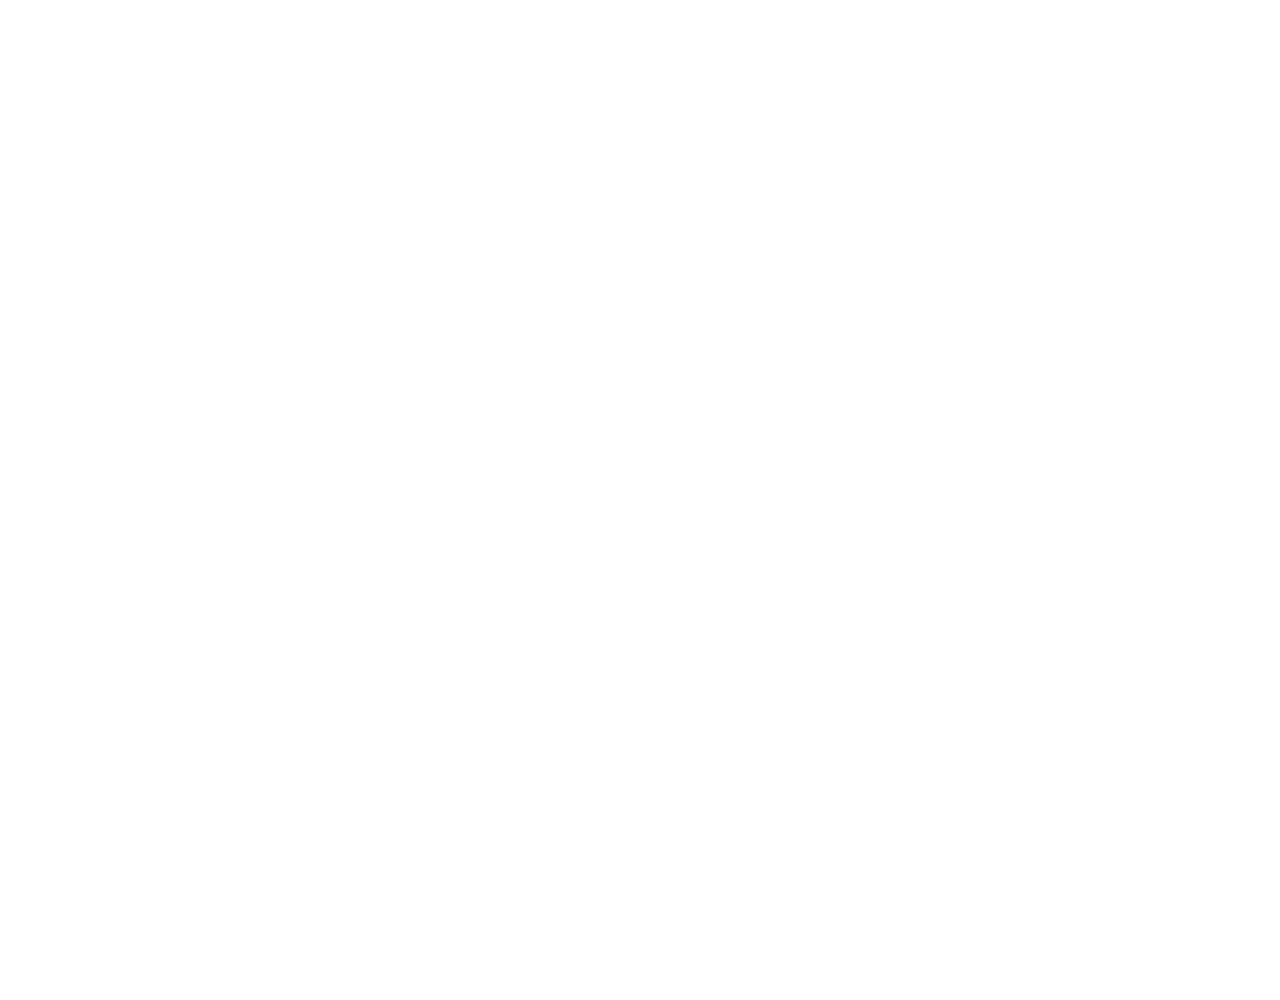
==== index.html @ a9a137c8 "Auto-generated commit" ====
<!doctype html>
<html lang="en" data-beasties-container>
<head>
  <meta charset="utf-8">
  <title>SchoolStore</title>
  <base href="/schoolshop/">
  <meta name="viewport" content="width=device-width, initial-scale=1">
  <link rel="icon" type="image/x-icon" href="/src/assets/img/Logo.jpeg">
<style>html,body{height:100%;margin:100px 0 0}:root{--fa-family-brands:"Font Awesome 7 Brands";--fa-font-brands:normal 400 1em/1 var(--fa-family-brands)}:root{--fa-family-classic:"Font Awesome 7 Free";--fa-font-regular:normal 400 1em/1 var(--fa-family-classic);--fa-style-family-classic:var(--fa-family-classic)}:root{--fa-family-classic:"Font Awesome 7 Free";--fa-font-solid:normal 900 1em/1 var(--fa-family-classic);--fa-style-family-classic:var(--fa-family-classic)}:root{--bs-blue:#0d6efd;--bs-indigo:#6610f2;--bs-purple:#6f42c1;--bs-pink:#d63384;--bs-red:#dc3545;--bs-orange:#fd7e14;--bs-yellow:#ffc107;--bs-green:#198754;--bs-teal:#20c997;--bs-cyan:#0dcaf0;--bs-black:#000;--bs-white:#fff;--bs-gray:#6c757d;--bs-gray-dark:#343a40;--bs-gray-100:#f8f9fa;--bs-gray-200:#e9ecef;--bs-gray-300:#dee2e6;--bs-gray-400:#ced4da;--bs-gray-500:#adb5bd;--bs-gray-600:#6c757d;--bs-gray-700:#495057;--bs-gray-800:#343a40;--bs-gray-900:#212529;--bs-primary:#0d6efd;--bs-secondary:#6c757d;--bs-success:#198754;--bs-info:#0dcaf0;--bs-warning:#ffc107;--bs-danger:#dc3545;--bs-light:#f8f9fa;--bs-dark:#212529;--bs-primary-rgb:13,110,253;--bs-secondary-rgb:108,117,125;--bs-success-rgb:25,135,84;--bs-info-rgb:13,202,240;--bs-warning-rgb:255,193,7;--bs-danger-rgb:220,53,69;--bs-light-rgb:248,249,250;--bs-dark-rgb:33,37,41;--bs-primary-text-emphasis:#052c65;--bs-secondary-text-emphasis:#2b2f32;--bs-success-text-emphasis:#0a3622;--bs-info-text-emphasis:#055160;--bs-warning-text-emphasis:#664d03;--bs-danger-text-emphasis:#58151c;--bs-light-text-emphasis:#495057;--bs-dark-text-emphasis:#495057;--bs-primary-bg-subtle:#cfe2ff;--bs-secondary-bg-subtle:#e2e3e5;--bs-success-bg-subtle:#d1e7dd;--bs-info-bg-subtle:#cff4fc;--bs-warning-bg-subtle:#fff3cd;--bs-danger-bg-subtle:#f8d7da;--bs-light-bg-subtle:#fcfcfd;--bs-dark-bg-subtle:#ced4da;--bs-primary-border-subtle:#9ec5fe;--bs-secondary-border-subtle:#c4c8cb;--bs-success-border-subtle:#a3cfbb;--bs-info-border-subtle:#9eeaf9;--bs-warning-border-subtle:#ffe69c;--bs-danger-border-subtle:#f1aeb5;--bs-light-border-subtle:#e9ecef;--bs-dark-border-subtle:#adb5bd;--bs-white-rgb:255,255,255;--bs-black-rgb:0,0,0;--bs-font-sans-serif:system-ui,-apple-system,"Segoe UI",Roboto,"Helvetica Neue","Noto Sans","Liberation Sans",Arial,sans-serif,"Apple Color Emoji","Segoe UI Emoji","Segoe UI Symbol","Noto Color Emoji";--bs-font-monospace:SFMono-Regular,Menlo,Monaco,Consolas,"Liberation Mono","Courier New",monospace;--bs-gradient:linear-gradient(180deg, rgba(255, 255, 255, .15), rgba(255, 255, 255, 0));--bs-body-font-family:var(--bs-font-sans-serif);--bs-body-font-size:1rem;--bs-body-font-weight:400;--bs-body-line-height:1.5;--bs-body-color:#212529;--bs-body-color-rgb:33,37,41;--bs-body-bg:#fff;--bs-body-bg-rgb:255,255,255;--bs-emphasis-color:#000;--bs-emphasis-color-rgb:0,0,0;--bs-secondary-color:rgba(33, 37, 41, .75);--bs-secondary-color-rgb:33,37,41;--bs-secondary-bg:#e9ecef;--bs-secondary-bg-rgb:233,236,239;--bs-tertiary-color:rgba(33, 37, 41, .5);--bs-tertiary-color-rgb:33,37,41;--bs-tertiary-bg:#f8f9fa;--bs-tertiary-bg-rgb:248,249,250;--bs-heading-color:inherit;--bs-link-color:#0d6efd;--bs-link-color-rgb:13,110,253;--bs-link-decoration:underline;--bs-link-hover-color:#0a58ca;--bs-link-hover-color-rgb:10,88,202;--bs-code-color:#d63384;--bs-highlight-color:#212529;--bs-highlight-bg:#fff3cd;--bs-border-width:1px;--bs-border-style:solid;--bs-border-color:#dee2e6;--bs-border-color-translucent:rgba(0, 0, 0, .175);--bs-border-radius:.375rem;--bs-border-radius-sm:.25rem;--bs-border-radius-lg:.5rem;--bs-border-radius-xl:1rem;--bs-border-radius-xxl:2rem;--bs-border-radius-2xl:var(--bs-border-radius-xxl);--bs-border-radius-pill:50rem;--bs-box-shadow:0 .5rem 1rem rgba(0, 0, 0, .15);--bs-box-shadow-sm:0 .125rem .25rem rgba(0, 0, 0, .075);--bs-box-shadow-lg:0 1rem 3rem rgba(0, 0, 0, .175);--bs-box-shadow-inset:inset 0 1px 2px rgba(0, 0, 0, .075);--bs-focus-ring-width:.25rem;--bs-focus-ring-opacity:.25;--bs-focus-ring-color:rgba(13, 110, 253, .25);--bs-form-valid-color:#198754;--bs-form-valid-border-color:#198754;--bs-form-invalid-color:#dc3545;--bs-form-invalid-border-color:#dc3545}*,:after,:before{box-sizing:border-box}@media (prefers-reduced-motion:no-preference){:root{scroll-behavior:smooth}}body{margin:0;font-family:var(--bs-body-font-family);font-size:var(--bs-body-font-size);font-weight:var(--bs-body-font-weight);line-height:var(--bs-body-line-height);color:var(--bs-body-color);text-align:var(--bs-body-text-align);background-color:var(--bs-body-bg);-webkit-text-size-adjust:100%;-webkit-tap-highlight-color:transparent}:root{--bs-breakpoint-xs:0;--bs-breakpoint-sm:576px;--bs-breakpoint-md:768px;--bs-breakpoint-lg:992px;--bs-breakpoint-xl:1200px;--bs-breakpoint-xxl:1400px}:root{--bs-btn-close-filter: }:root{--bs-carousel-indicator-active-bg:#fff;--bs-carousel-caption-color:#fff;--bs-carousel-control-icon-filter: }</style><link rel="stylesheet" href="styles-7XN7HI5Y.css" media="print" onload="this.media='all'"><noscript><link rel="stylesheet" href="styles-7XN7HI5Y.css"></noscript></head>
<body>
  <app-root></app-root>
<script src="polyfills-B6TNHZQ6.js" type="module"></script><script src="scripts-WL2QHKC5.js" defer></script><script src="main-ZJGRW3SM.js" type="module"></script></body>
</html>
---- styles-7XN7HI5Y.css ----
@charset "UTF-8";html,body{height:100%;margin:100px 0 0}.footer{background:#3f3333;color:#fff;padding:20px 0;margin-top:auto}.footer table{width:80%;margin:auto;border-collapse:collapse}.footer th{font-size:1.2rem;padding-bottom:10px}.footer td{padding:5px 15px;vertical-align:top}.footer i{margin-right:8px;font-size:1.1rem}.smIcon i{font-size:1.5rem;margin:0 8px;cursor:pointer;transition:transform .3s,color .3s}.smIcon i:hover{color:red}.page-container{display:flex;flex-direction:column;min-height:100vh}.content-wrap{flex:1}.fa-solid,.fa-regular,.fa-brands,.fa-classic,.fas,.far,.fab,.fa{--_fa-family: var(--fa-family, var(--fa-style-family, "Font Awesome 7 Free"));-webkit-font-smoothing:antialiased;-moz-osx-font-smoothing:grayscale;display:var(--fa-display, inline-block);font-family:var(--_fa-family);font-feature-settings:normal;font-style:normal;font-synthesis:none;font-variant:normal;font-weight:var(--fa-style, 900);line-height:1;text-align:center;text-rendering:auto;width:var(--fa-width, 1.25em)}:is(.fas,.far,.fab,.fa-solid,.fa-regular,.fa-brands,.fa-classic,.fa):before{content:var(--fa);content:var(--fa)/""}.fa-1x{font-size:1em}.fa-2x{font-size:2em}.fa-3x{font-size:3em}.fa-4x{font-size:4em}.fa-5x{font-size:5em}.fa-6x{font-size:6em}.fa-7x{font-size:7em}.fa-8x{font-size:8em}.fa-9x{font-size:9em}.fa-10x{font-size:10em}.fa-2xs{font-size:.625em;line-height:.1em;vertical-align:calc((6 / 10 - .375) * 1em)}.fa-xs{font-size:.75em;line-height:calc(1 / 12 * 1em);vertical-align:.125em}.fa-sm{font-size:.875em;line-height:calc(1 / 14 * 1em);vertical-align:calc((6 / 14 - .375) * 1em)}.fa-lg{font-size:1.25em;line-height:.05em;vertical-align:calc((6 / 20 - .375) * 1em)}.fa-xl{font-size:1.5em;line-height:calc(1 / 24 * 1em);vertical-align:-.125em}.fa-2xl{font-size:2em;line-height:.03125em;vertical-align:-.1875em}.fa-width-auto{--fa-width: auto}.fa-fw,.fa-width-fixed{--fa-width: 1.25em}.fa-ul{list-style-type:none;margin-inline-start:var(--fa-li-margin, 2.5em);padding-inline-start:0}.fa-ul>li{position:relative}.fa-li{inset-inline-start:calc(-1 * var(--fa-li-width, 2em));position:absolute;text-align:center;width:var(--fa-li-width, 2em);line-height:inherit}.fa-border{border-color:var(--fa-border-color, #eee);border-radius:var(--fa-border-radius, .1em);border-style:var(--fa-border-style, solid);border-width:var(--fa-border-width, .0625em);box-sizing:var(--fa-border-box-sizing, content-box);padding:var(--fa-border-padding, .1875em .25em)}.fa-pull-left,.fa-pull-start{float:inline-start;margin-inline-end:var(--fa-pull-margin, .3em)}.fa-pull-right,.fa-pull-end{float:inline-end;margin-inline-start:var(--fa-pull-margin, .3em)}.fa-beat{animation-name:fa-beat;animation-delay:var(--fa-animation-delay, 0s);animation-direction:var(--fa-animation-direction, normal);animation-duration:var(--fa-animation-duration, 1s);animation-iteration-count:var(--fa-animation-iteration-count, infinite);animation-timing-function:var(--fa-animation-timing, ease-in-out)}.fa-bounce{animation-name:fa-bounce;animation-delay:var(--fa-animation-delay, 0s);animation-direction:var(--fa-animation-direction, normal);animation-duration:var(--fa-animation-duration, 1s);animation-iteration-count:var(--fa-animation-iteration-count, infinite);animation-timing-function:var(--fa-animation-timing, cubic-bezier(.28, .84, .42, 1))}.fa-fade{animation-name:fa-fade;animation-delay:var(--fa-animation-delay, 0s);animation-direction:var(--fa-animation-direction, normal);animation-duration:var(--fa-animation-duration, 1s);animation-iteration-count:var(--fa-animation-iteration-count, infinite);animation-timing-function:var(--fa-animation-timing, cubic-bezier(.4, 0, .6, 1))}.fa-beat-fade{animation-name:fa-beat-fade;animation-delay:var(--fa-animation-delay, 0s);animation-direction:var(--fa-animation-direction, normal);animation-duration:var(--fa-animation-duration, 1s);animation-iteration-count:var(--fa-animation-iteration-count, infinite);animation-timing-function:var(--fa-animation-timing, cubic-bezier(.4, 0, .6, 1))}.fa-flip{animation-name:fa-flip;animation-delay:var(--fa-animation-delay, 0s);animation-direction:var(--fa-animation-direction, normal);animation-duration:var(--fa-animation-duration, 1s);animation-iteration-count:var(--fa-animation-iteration-count, infinite);animation-timing-function:var(--fa-animation-timing, ease-in-out)}.fa-shake{animation-name:fa-shake;animation-delay:var(--fa-animation-delay, 0s);animation-direction:var(--fa-animation-direction, normal);animation-duration:var(--fa-animation-duration, 1s);animation-iteration-count:var(--fa-animation-iteration-count, infinite);animation-timing-function:var(--fa-animation-timing, linear)}.fa-spin{animation-name:fa-spin;animation-delay:var(--fa-animation-delay, 0s);animation-direction:var(--fa-animation-direction, normal);animation-duration:var(--fa-animation-duration, 2s);animation-iteration-count:var(--fa-animation-iteration-count, infinite);animation-timing-function:var(--fa-animation-timing, linear)}.fa-spin-reverse{--fa-animation-direction: reverse}.fa-pulse,.fa-spin-pulse{animation-name:fa-spin;animation-direction:var(--fa-animation-direction, normal);animation-duration:var(--fa-animation-duration, 1s);animation-iteration-count:var(--fa-animation-iteration-count, infinite);animation-timing-function:var(--fa-animation-timing, steps(8))}@media (prefers-reduced-motion: reduce){.fa-beat,.fa-bounce,.fa-fade,.fa-beat-fade,.fa-flip,.fa-pulse,.fa-shake,.fa-spin,.fa-spin-pulse{animation:none!important;transition:none!important}}@keyframes fa-beat{0%,90%{transform:scale(1)}45%{transform:scale(var(--fa-beat-scale, 1.25))}}@keyframes fa-bounce{0%{transform:scale(1) translateY(0)}10%{transform:scale(var(--fa-bounce-start-scale-x, 1.1),var(--fa-bounce-start-scale-y, .9)) translateY(0)}30%{transform:scale(var(--fa-bounce-jump-scale-x, .9),var(--fa-bounce-jump-scale-y, 1.1)) translateY(var(--fa-bounce-height, -.5em))}50%{transform:scale(var(--fa-bounce-land-scale-x, 1.05),var(--fa-bounce-land-scale-y, .95)) translateY(0)}57%{transform:scale(1) translateY(var(--fa-bounce-rebound, -.125em))}64%{transform:scale(1) translateY(0)}to{transform:scale(1) translateY(0)}}@keyframes fa-fade{50%{opacity:var(--fa-fade-opacity, .4)}}@keyframes fa-beat-fade{0%,to{opacity:var(--fa-beat-fade-opacity, .4);transform:scale(1)}50%{opacity:1;transform:scale(var(--fa-beat-fade-scale, 1.125))}}@keyframes fa-flip{50%{transform:rotate3d(var(--fa-flip-x, 0),var(--fa-flip-y, 1),var(--fa-flip-z, 0),var(--fa-flip-angle, -180deg))}}@keyframes fa-shake{0%{transform:rotate(-15deg)}4%{transform:rotate(15deg)}8%,24%{transform:rotate(-18deg)}12%,28%{transform:rotate(18deg)}16%{transform:rotate(-22deg)}20%{transform:rotate(22deg)}32%{transform:rotate(-12deg)}36%{transform:rotate(12deg)}40%,to{transform:rotate(0)}}@keyframes fa-spin{0%{transform:rotate(0)}to{transform:rotate(360deg)}}.fa-rotate-90{transform:rotate(90deg)}.fa-rotate-180{transform:rotate(180deg)}.fa-rotate-270{transform:rotate(270deg)}.fa-flip-horizontal{transform:scaleX(-1)}.fa-flip-vertical{transform:scaleY(-1)}.fa-flip-both,.fa-flip-horizontal.fa-flip-vertical{transform:scale(-1)}.fa-rotate-by{transform:rotate(var(--fa-rotate-angle, 0))}.fa-stack{display:inline-block;height:2em;line-height:2em;position:relative;vertical-align:middle;width:2.5em}.fa-stack-1x,.fa-stack-2x{left:0;position:absolute;text-align:center;width:100%;z-index:var(--fa-stack-z-index, auto)}.fa-stack-1x{line-height:inherit}.fa-stack-2x{font-size:2em}.fa-inverse{color:var(--fa-inverse, #fff)}.fa-0{--fa: "0"}.fa-1{--fa: "1"}.fa-2{--fa: "2"}.fa-3{--fa: "3"}.fa-4{--fa: "4"}.fa-5{--fa: "5"}.fa-6{--fa: "6"}.fa-7{--fa: "7"}.fa-8{--fa: "8"}.fa-9{--fa: "9"}.fa-exclamation{--fa: "!"}.fa-hashtag{--fa: "#"}.fa-dollar-sign,.fa-dollar,.fa-usd{--fa: "$"}.fa-percent,.fa-percentage{--fa: "%"}.fa-asterisk{--fa: "*"}.fa-plus,.fa-add{--fa: "+"}.fa-less-than{--fa: "<"}.fa-equals{--fa: "="}.fa-greater-than{--fa: ">"}.fa-question{--fa: "?"}.fa-at{--fa: "@"}.fa-a{--fa: "A"}.fa-b{--fa: "B"}.fa-c{--fa: "C"}.fa-d{--fa: "D"}.fa-e{--fa: "E"}.fa-f{--fa: "F"}.fa-g{--fa: "G"}.fa-h{--fa: "H"}.fa-i{--fa: "I"}.fa-j{--fa: "J"}.fa-k{--fa: "K"}.fa-l{--fa: "L"}.fa-m{--fa: "M"}.fa-n{--fa: "N"}.fa-o{--fa: "O"}.fa-p{--fa: "P"}.fa-q{--fa: "Q"}.fa-r{--fa: "R"}.fa-s{--fa: "S"}.fa-t{--fa: "T"}.fa-u{--fa: "U"}.fa-v{--fa: "V"}.fa-w{--fa: "W"}.fa-x{--fa: "X"}.fa-y{--fa: "Y"}.fa-z{--fa: "Z"}.fa-faucet{--fa: "\e005"}.fa-faucet-drip{--fa: "\e006"}.fa-house-chimney-window{--fa: "\e00d"}.fa-house-signal{--fa: "\e012"}.fa-temperature-arrow-down,.fa-temperature-down{--fa: "\e03f"}.fa-temperature-arrow-up,.fa-temperature-up{--fa: "\e040"}.fa-trailer{--fa: "\e041"}.fa-bacteria{--fa: "\e059"}.fa-bacterium{--fa: "\e05a"}.fa-box-tissue{--fa: "\e05b"}.fa-hand-holding-medical{--fa: "\e05c"}.fa-hand-sparkles{--fa: "\e05d"}.fa-hands-bubbles,.fa-hands-wash{--fa: "\e05e"}.fa-handshake-slash,.fa-handshake-alt-slash,.fa-handshake-simple-slash{--fa: "\e060"}.fa-head-side-cough{--fa: "\e061"}.fa-head-side-cough-slash{--fa: "\e062"}.fa-head-side-mask{--fa: "\e063"}.fa-head-side-virus{--fa: "\e064"}.fa-house-chimney-user{--fa: "\e065"}.fa-house-laptop,.fa-laptop-house{--fa: "\e066"}.fa-lungs-virus{--fa: "\e067"}.fa-people-arrows,.fa-people-arrows-left-right{--fa: "\e068"}.fa-plane-slash{--fa: "\e069"}.fa-pump-medical{--fa: "\e06a"}.fa-pump-soap{--fa: "\e06b"}.fa-shield-virus{--fa: "\e06c"}.fa-sink{--fa: "\e06d"}.fa-soap{--fa: "\e06e"}.fa-stopwatch-20{--fa: "\e06f"}.fa-shop-slash,.fa-store-alt-slash{--fa: "\e070"}.fa-store-slash{--fa: "\e071"}.fa-toilet-paper-slash{--fa: "\e072"}.fa-users-slash{--fa: "\e073"}.fa-virus{--fa: "\e074"}.fa-virus-slash{--fa: "\e075"}.fa-viruses{--fa: "\e076"}.fa-vest{--fa: "\e085"}.fa-vest-patches{--fa: "\e086"}.fa-arrow-trend-down{--fa: "\e097"}.fa-arrow-trend-up{--fa: "\e098"}.fa-arrow-up-from-bracket{--fa: "\e09a"}.fa-austral-sign{--fa: "\e0a9"}.fa-baht-sign{--fa: "\e0ac"}.fa-bitcoin-sign{--fa: "\e0b4"}.fa-bolt-lightning{--fa: "\e0b7"}.fa-book-bookmark{--fa: "\e0bb"}.fa-camera-rotate{--fa: "\e0d8"}.fa-cedi-sign{--fa: "\e0df"}.fa-chart-column{--fa: "\e0e3"}.fa-chart-gantt{--fa: "\e0e4"}.fa-clapperboard{--fa: "\e131"}.fa-clover{--fa: "\e139"}.fa-code-compare{--fa: "\e13a"}.fa-code-fork{--fa: "\e13b"}.fa-code-pull-request{--fa: "\e13c"}.fa-colon-sign{--fa: "\e140"}.fa-cruzeiro-sign{--fa: "\e152"}.fa-display{--fa: "\e163"}.fa-dong-sign{--fa: "\e169"}.fa-elevator{--fa: "\e16d"}.fa-filter-circle-xmark{--fa: "\e17b"}.fa-florin-sign{--fa: "\e184"}.fa-folder-closed{--fa: "\e185"}.fa-franc-sign{--fa: "\e18f"}.fa-guarani-sign{--fa: "\e19a"}.fa-gun{--fa: "\e19b"}.fa-hands-clapping{--fa: "\e1a8"}.fa-house-user,.fa-home-user{--fa: "\e1b0"}.fa-indian-rupee-sign,.fa-indian-rupee,.fa-inr{--fa: "\e1bc"}.fa-kip-sign{--fa: "\e1c4"}.fa-lari-sign{--fa: "\e1c8"}.fa-litecoin-sign{--fa: "\e1d3"}.fa-manat-sign{--fa: "\e1d5"}.fa-mask-face{--fa: "\e1d7"}.fa-mill-sign{--fa: "\e1ed"}.fa-money-bills{--fa: "\e1f3"}.fa-naira-sign{--fa: "\e1f6"}.fa-notdef{--fa: "\e1fe"}.fa-panorama{--fa: "\e209"}.fa-peseta-sign{--fa: "\e221"}.fa-peso-sign{--fa: "\e222"}.fa-plane-up{--fa: "\e22d"}.fa-rupiah-sign{--fa: "\e23d"}.fa-stairs{--fa: "\e289"}.fa-timeline{--fa: "\e29c"}.fa-truck-front{--fa: "\e2b7"}.fa-turkish-lira-sign,.fa-try,.fa-turkish-lira{--fa: "\e2bb"}.fa-vault{--fa: "\e2c5"}.fa-wand-magic-sparkles,.fa-magic-wand-sparkles{--fa: "\e2ca"}.fa-wheat-awn,.fa-wheat-alt{--fa: "\e2cd"}.fa-wheelchair-move,.fa-wheelchair-alt{--fa: "\e2ce"}.fa-bangladeshi-taka-sign{--fa: "\e2e6"}.fa-bowl-rice{--fa: "\e2eb"}.fa-person-pregnant{--fa: "\e31e"}.fa-house-chimney,.fa-home-lg{--fa: "\e3af"}.fa-house-crack{--fa: "\e3b1"}.fa-house-medical{--fa: "\e3b2"}.fa-cent-sign{--fa: "\e3f5"}.fa-plus-minus{--fa: "\e43c"}.fa-sailboat{--fa: "\e445"}.fa-section{--fa: "\e447"}.fa-shrimp{--fa: "\e448"}.fa-brazilian-real-sign{--fa: "\e46c"}.fa-chart-simple{--fa: "\e473"}.fa-diagram-next{--fa: "\e476"}.fa-diagram-predecessor{--fa: "\e477"}.fa-diagram-successor{--fa: "\e47a"}.fa-earth-oceania,.fa-globe-oceania{--fa: "\e47b"}.fa-bug-slash{--fa: "\e490"}.fa-file-circle-plus{--fa: "\e494"}.fa-shop-lock{--fa: "\e4a5"}.fa-virus-covid{--fa: "\e4a8"}.fa-virus-covid-slash{--fa: "\e4a9"}.fa-anchor-circle-check{--fa: "\e4aa"}.fa-anchor-circle-exclamation{--fa: "\e4ab"}.fa-anchor-circle-xmark{--fa: "\e4ac"}.fa-anchor-lock{--fa: "\e4ad"}.fa-arrow-down-up-across-line{--fa: "\e4af"}.fa-arrow-down-up-lock{--fa: "\e4b0"}.fa-arrow-right-to-city{--fa: "\e4b3"}.fa-arrow-up-from-ground-water{--fa: "\e4b5"}.fa-arrow-up-from-water-pump{--fa: "\e4b6"}.fa-arrow-up-right-dots{--fa: "\e4b7"}.fa-arrows-down-to-line{--fa: "\e4b8"}.fa-arrows-down-to-people{--fa: "\e4b9"}.fa-arrows-left-right-to-line{--fa: "\e4ba"}.fa-arrows-spin{--fa: "\e4bb"}.fa-arrows-split-up-and-left{--fa: "\e4bc"}.fa-arrows-to-circle{--fa: "\e4bd"}.fa-arrows-to-dot{--fa: "\e4be"}.fa-arrows-to-eye{--fa: "\e4bf"}.fa-arrows-turn-right{--fa: "\e4c0"}.fa-arrows-turn-to-dots{--fa: "\e4c1"}.fa-arrows-up-to-line{--fa: "\e4c2"}.fa-bore-hole{--fa: "\e4c3"}.fa-bottle-droplet{--fa: "\e4c4"}.fa-bottle-water{--fa: "\e4c5"}.fa-bowl-food{--fa: "\e4c6"}.fa-boxes-packing{--fa: "\e4c7"}.fa-bridge{--fa: "\e4c8"}.fa-bridge-circle-check{--fa: "\e4c9"}.fa-bridge-circle-exclamation{--fa: "\e4ca"}.fa-bridge-circle-xmark{--fa: "\e4cb"}.fa-bridge-lock{--fa: "\e4cc"}.fa-bridge-water{--fa: "\e4ce"}.fa-bucket{--fa: "\e4cf"}.fa-bugs{--fa: "\e4d0"}.fa-building-circle-arrow-right{--fa: "\e4d1"}.fa-building-circle-check{--fa: "\e4d2"}.fa-building-circle-exclamation{--fa: "\e4d3"}.fa-building-circle-xmark{--fa: "\e4d4"}.fa-building-flag{--fa: "\e4d5"}.fa-building-lock{--fa: "\e4d6"}.fa-building-ngo{--fa: "\e4d7"}.fa-building-shield{--fa: "\e4d8"}.fa-building-un{--fa: "\e4d9"}.fa-building-user{--fa: "\e4da"}.fa-building-wheat{--fa: "\e4db"}.fa-burst{--fa: "\e4dc"}.fa-car-on{--fa: "\e4dd"}.fa-car-tunnel{--fa: "\e4de"}.fa-child-combatant,.fa-child-rifle{--fa: "\e4e0"}.fa-children{--fa: "\e4e1"}.fa-circle-nodes{--fa: "\e4e2"}.fa-clipboard-question{--fa: "\e4e3"}.fa-cloud-showers-water{--fa: "\e4e4"}.fa-computer{--fa: "\e4e5"}.fa-cubes-stacked{--fa: "\e4e6"}.fa-envelope-circle-check{--fa: "\e4e8"}.fa-explosion{--fa: "\e4e9"}.fa-ferry{--fa: "\e4ea"}.fa-file-circle-exclamation{--fa: "\e4eb"}.fa-file-circle-minus{--fa: "\e4ed"}.fa-file-circle-question{--fa: "\e4ef"}.fa-file-shield{--fa: "\e4f0"}.fa-fire-burner{--fa: "\e4f1"}.fa-fish-fins{--fa: "\e4f2"}.fa-flask-vial{--fa: "\e4f3"}.fa-glass-water{--fa: "\e4f4"}.fa-glass-water-droplet{--fa: "\e4f5"}.fa-group-arrows-rotate{--fa: "\e4f6"}.fa-hand-holding-hand{--fa: "\e4f7"}.fa-handcuffs{--fa: "\e4f8"}.fa-hands-bound{--fa: "\e4f9"}.fa-hands-holding-child{--fa: "\e4fa"}.fa-hands-holding-circle{--fa: "\e4fb"}.fa-heart-circle-bolt{--fa: "\e4fc"}.fa-heart-circle-check{--fa: "\e4fd"}.fa-heart-circle-exclamation{--fa: "\e4fe"}.fa-heart-circle-minus{--fa: "\e4ff"}.fa-heart-circle-plus{--fa: "\e500"}.fa-heart-circle-xmark{--fa: "\e501"}.fa-helicopter-symbol{--fa: "\e502"}.fa-helmet-un{--fa: "\e503"}.fa-hill-avalanche{--fa: "\e507"}.fa-hill-rockslide{--fa: "\e508"}.fa-house-circle-check{--fa: "\e509"}.fa-house-circle-exclamation{--fa: "\e50a"}.fa-house-circle-xmark{--fa: "\e50b"}.fa-house-fire{--fa: "\e50c"}.fa-house-flag{--fa: "\e50d"}.fa-house-flood-water{--fa: "\e50e"}.fa-house-flood-water-circle-arrow-right{--fa: "\e50f"}.fa-house-lock{--fa: "\e510"}.fa-house-medical-circle-check{--fa: "\e511"}.fa-house-medical-circle-exclamation{--fa: "\e512"}.fa-house-medical-circle-xmark{--fa: "\e513"}.fa-house-medical-flag{--fa: "\e514"}.fa-house-tsunami{--fa: "\e515"}.fa-jar{--fa: "\e516"}.fa-jar-wheat{--fa: "\e517"}.fa-jet-fighter-up{--fa: "\e518"}.fa-jug-detergent{--fa: "\e519"}.fa-kitchen-set{--fa: "\e51a"}.fa-land-mine-on{--fa: "\e51b"}.fa-landmark-flag{--fa: "\e51c"}.fa-laptop-file{--fa: "\e51d"}.fa-lines-leaning{--fa: "\e51e"}.fa-location-pin-lock{--fa: "\e51f"}.fa-locust{--fa: "\e520"}.fa-magnifying-glass-arrow-right{--fa: "\e521"}.fa-magnifying-glass-chart{--fa: "\e522"}.fa-mars-and-venus-burst{--fa: "\e523"}.fa-mask-ventilator{--fa: "\e524"}.fa-mattress-pillow{--fa: "\e525"}.fa-mobile-retro{--fa: "\e527"}.fa-money-bill-transfer{--fa: "\e528"}.fa-money-bill-trend-up{--fa: "\e529"}.fa-money-bill-wheat{--fa: "\e52a"}.fa-mosquito{--fa: "\e52b"}.fa-mosquito-net{--fa: "\e52c"}.fa-mound{--fa: "\e52d"}.fa-mountain-city{--fa: "\e52e"}.fa-mountain-sun{--fa: "\e52f"}.fa-oil-well{--fa: "\e532"}.fa-people-group{--fa: "\e533"}.fa-people-line{--fa: "\e534"}.fa-people-pulling{--fa: "\e535"}.fa-people-robbery{--fa: "\e536"}.fa-people-roof{--fa: "\e537"}.fa-person-arrow-down-to-line{--fa: "\e538"}.fa-person-arrow-up-from-line{--fa: "\e539"}.fa-person-breastfeeding{--fa: "\e53a"}.fa-person-burst{--fa: "\e53b"}.fa-person-cane{--fa: "\e53c"}.fa-person-chalkboard{--fa: "\e53d"}.fa-person-circle-check{--fa: "\e53e"}.fa-person-circle-exclamation{--fa: "\e53f"}.fa-person-circle-minus{--fa: "\e540"}.fa-person-circle-plus{--fa: "\e541"}.fa-person-circle-question{--fa: "\e542"}.fa-person-circle-xmark{--fa: "\e543"}.fa-person-dress-burst{--fa: "\e544"}.fa-person-drowning{--fa: "\e545"}.fa-person-falling{--fa: "\e546"}.fa-person-falling-burst{--fa: "\e547"}.fa-person-half-dress{--fa: "\e548"}.fa-person-harassing{--fa: "\e549"}.fa-person-military-pointing{--fa: "\e54a"}.fa-person-military-rifle{--fa: "\e54b"}.fa-person-military-to-person{--fa: "\e54c"}.fa-person-rays{--fa: "\e54d"}.fa-person-rifle{--fa: "\e54e"}.fa-person-shelter{--fa: "\e54f"}.fa-person-walking-arrow-loop-left{--fa: "\e551"}.fa-person-walking-arrow-right{--fa: "\e552"}.fa-person-walking-dashed-line-arrow-right{--fa: "\e553"}.fa-person-walking-luggage{--fa: "\e554"}.fa-plane-circle-check{--fa: "\e555"}.fa-plane-circle-exclamation{--fa: "\e556"}.fa-plane-circle-xmark{--fa: "\e557"}.fa-plane-lock{--fa: "\e558"}.fa-plate-wheat{--fa: "\e55a"}.fa-plug-circle-bolt{--fa: "\e55b"}.fa-plug-circle-check{--fa: "\e55c"}.fa-plug-circle-exclamation{--fa: "\e55d"}.fa-plug-circle-minus{--fa: "\e55e"}.fa-plug-circle-plus{--fa: "\e55f"}.fa-plug-circle-xmark{--fa: "\e560"}.fa-ranking-star{--fa: "\e561"}.fa-road-barrier{--fa: "\e562"}.fa-road-bridge{--fa: "\e563"}.fa-road-circle-check{--fa: "\e564"}.fa-road-circle-exclamation{--fa: "\e565"}.fa-road-circle-xmark{--fa: "\e566"}.fa-road-lock{--fa: "\e567"}.fa-road-spikes{--fa: "\e568"}.fa-rug{--fa: "\e569"}.fa-sack-xmark{--fa: "\e56a"}.fa-school-circle-check{--fa: "\e56b"}.fa-school-circle-exclamation{--fa: "\e56c"}.fa-school-circle-xmark{--fa: "\e56d"}.fa-school-flag{--fa: "\e56e"}.fa-school-lock{--fa: "\e56f"}.fa-sheet-plastic{--fa: "\e571"}.fa-shield-cat{--fa: "\e572"}.fa-shield-dog{--fa: "\e573"}.fa-shield-heart{--fa: "\e574"}.fa-square-nfi{--fa: "\e576"}.fa-square-person-confined{--fa: "\e577"}.fa-square-virus{--fa: "\e578"}.fa-staff-snake,.fa-rod-asclepius,.fa-rod-snake,.fa-staff-aesculapius{--fa: "\e579"}.fa-sun-plant-wilt{--fa: "\e57a"}.fa-tarp{--fa: "\e57b"}.fa-tarp-droplet{--fa: "\e57c"}.fa-tent{--fa: "\e57d"}.fa-tent-arrow-down-to-line{--fa: "\e57e"}.fa-tent-arrow-left-right{--fa: "\e57f"}.fa-tent-arrow-turn-left{--fa: "\e580"}.fa-tent-arrows-down{--fa: "\e581"}.fa-tents{--fa: "\e582"}.fa-toilet-portable{--fa: "\e583"}.fa-toilets-portable{--fa: "\e584"}.fa-tower-cell{--fa: "\e585"}.fa-tower-observation{--fa: "\e586"}.fa-tree-city{--fa: "\e587"}.fa-trowel{--fa: "\e589"}.fa-trowel-bricks{--fa: "\e58a"}.fa-truck-arrow-right{--fa: "\e58b"}.fa-truck-droplet{--fa: "\e58c"}.fa-truck-field{--fa: "\e58d"}.fa-truck-field-un{--fa: "\e58e"}.fa-truck-plane{--fa: "\e58f"}.fa-users-between-lines{--fa: "\e591"}.fa-users-line{--fa: "\e592"}.fa-users-rays{--fa: "\e593"}.fa-users-rectangle{--fa: "\e594"}.fa-users-viewfinder{--fa: "\e595"}.fa-vial-circle-check{--fa: "\e596"}.fa-vial-virus{--fa: "\e597"}.fa-wheat-awn-circle-exclamation{--fa: "\e598"}.fa-worm{--fa: "\e599"}.fa-xmarks-lines{--fa: "\e59a"}.fa-child-dress{--fa: "\e59c"}.fa-child-reaching{--fa: "\e59d"}.fa-file-circle-check{--fa: "\e5a0"}.fa-file-circle-xmark{--fa: "\e5a1"}.fa-person-through-window{--fa: "\e5a9"}.fa-plant-wilt{--fa: "\e5aa"}.fa-stapler{--fa: "\e5af"}.fa-train-tram{--fa: "\e5b4"}.fa-table-cells-column-lock{--fa: "\e678"}.fa-table-cells-row-lock{--fa: "\e67a"}.fa-thumbtack-slash,.fa-thumb-tack-slash{--fa: "\e68f"}.fa-table-cells-row-unlock{--fa: "\e691"}.fa-chart-diagram{--fa: "\e695"}.fa-comment-nodes{--fa: "\e696"}.fa-file-fragment{--fa: "\e697"}.fa-file-half-dashed{--fa: "\e698"}.fa-hexagon-nodes{--fa: "\e699"}.fa-hexagon-nodes-bolt{--fa: "\e69a"}.fa-square-binary{--fa: "\e69b"}.fa-pentagon{--fa: "\e790"}.fa-non-binary{--fa: "\e807"}.fa-spiral{--fa: "\e80a"}.fa-mobile-vibrate{--fa: "\e816"}.fa-single-quote-left{--fa: "\e81b"}.fa-single-quote-right{--fa: "\e81c"}.fa-bus-side{--fa: "\e81d"}.fa-septagon,.fa-heptagon{--fa: "\e820"}.fa-martini-glass-empty,.fa-glass-martini{--fa: "\f000"}.fa-music{--fa: "\f001"}.fa-magnifying-glass,.fa-search{--fa: "\f002"}.fa-heart{--fa: "\f004"}.fa-star{--fa: "\f005"}.fa-user,.fa-user-alt,.fa-user-large{--fa: "\f007"}.fa-film,.fa-film-alt,.fa-film-simple{--fa: "\f008"}.fa-table-cells-large,.fa-th-large{--fa: "\f009"}.fa-table-cells,.fa-th{--fa: "\f00a"}.fa-table-list,.fa-th-list{--fa: "\f00b"}.fa-check{--fa: "\f00c"}.fa-xmark,.fa-close,.fa-multiply,.fa-remove,.fa-times{--fa: "\f00d"}.fa-magnifying-glass-plus,.fa-search-plus{--fa: "\f00e"}.fa-magnifying-glass-minus,.fa-search-minus{--fa: "\f010"}.fa-power-off{--fa: "\f011"}.fa-signal,.fa-signal-5,.fa-signal-perfect{--fa: "\f012"}.fa-gear,.fa-cog{--fa: "\f013"}.fa-house,.fa-home,.fa-home-alt,.fa-home-lg-alt{--fa: "\f015"}.fa-clock,.fa-clock-four{--fa: "\f017"}.fa-road{--fa: "\f018"}.fa-download{--fa: "\f019"}.fa-inbox{--fa: "\f01c"}.fa-arrow-rotate-right,.fa-arrow-right-rotate,.fa-arrow-rotate-forward,.fa-redo{--fa: "\f01e"}.fa-arrows-rotate,.fa-refresh,.fa-sync{--fa: "\f021"}.fa-rectangle-list,.fa-list-alt{--fa: "\f022"}.fa-lock{--fa: "\f023"}.fa-flag{--fa: "\f024"}.fa-headphones,.fa-headphones-alt,.fa-headphones-simple{--fa: "\f025"}.fa-volume-off{--fa: "\f026"}.fa-volume-low,.fa-volume-down{--fa: "\f027"}.fa-volume-high,.fa-volume-up{--fa: "\f028"}.fa-qrcode{--fa: "\f029"}.fa-barcode{--fa: "\f02a"}.fa-tag{--fa: "\f02b"}.fa-tags{--fa: "\f02c"}.fa-book{--fa: "\f02d"}.fa-bookmark{--fa: "\f02e"}.fa-print{--fa: "\f02f"}.fa-camera,.fa-camera-alt{--fa: "\f030"}.fa-font{--fa: "\f031"}.fa-bold{--fa: "\f032"}.fa-italic{--fa: "\f033"}.fa-text-height{--fa: "\f034"}.fa-text-width{--fa: "\f035"}.fa-align-left{--fa: "\f036"}.fa-align-center{--fa: "\f037"}.fa-align-right{--fa: "\f038"}.fa-align-justify{--fa: "\f039"}.fa-list,.fa-list-squares{--fa: "\f03a"}.fa-outdent,.fa-dedent{--fa: "\f03b"}.fa-indent{--fa: "\f03c"}.fa-video,.fa-video-camera{--fa: "\f03d"}.fa-image{--fa: "\f03e"}.fa-location-pin,.fa-map-marker{--fa: "\f041"}.fa-circle-half-stroke,.fa-adjust{--fa: "\f042"}.fa-droplet,.fa-tint{--fa: "\f043"}.fa-pen-to-square,.fa-edit{--fa: "\f044"}.fa-arrows-up-down-left-right,.fa-arrows{--fa: "\f047"}.fa-backward-step,.fa-step-backward{--fa: "\f048"}.fa-backward-fast,.fa-fast-backward{--fa: "\f049"}.fa-backward{--fa: "\f04a"}.fa-play{--fa: "\f04b"}.fa-pause{--fa: "\f04c"}.fa-stop{--fa: "\f04d"}.fa-forward{--fa: "\f04e"}.fa-forward-fast,.fa-fast-forward{--fa: "\f050"}.fa-forward-step,.fa-step-forward{--fa: "\f051"}.fa-eject{--fa: "\f052"}.fa-chevron-left{--fa: "\f053"}.fa-chevron-right{--fa: "\f054"}.fa-circle-plus,.fa-plus-circle{--fa: "\f055"}.fa-circle-minus,.fa-minus-circle{--fa: "\f056"}.fa-circle-xmark,.fa-times-circle,.fa-xmark-circle{--fa: "\f057"}.fa-circle-check,.fa-check-circle{--fa: "\f058"}.fa-circle-question,.fa-question-circle{--fa: "\f059"}.fa-circle-info,.fa-info-circle{--fa: "\f05a"}.fa-crosshairs{--fa: "\f05b"}.fa-ban,.fa-cancel{--fa: "\f05e"}.fa-arrow-left{--fa: "\f060"}.fa-arrow-right{--fa: "\f061"}.fa-arrow-up{--fa: "\f062"}.fa-arrow-down{--fa: "\f063"}.fa-share,.fa-mail-forward{--fa: "\f064"}.fa-expand{--fa: "\f065"}.fa-compress{--fa: "\f066"}.fa-minus,.fa-subtract{--fa: "\f068"}.fa-circle-exclamation,.fa-exclamation-circle{--fa: "\f06a"}.fa-gift{--fa: "\f06b"}.fa-leaf{--fa: "\f06c"}.fa-fire{--fa: "\f06d"}.fa-eye{--fa: "\f06e"}.fa-eye-slash{--fa: "\f070"}.fa-triangle-exclamation,.fa-exclamation-triangle,.fa-warning{--fa: "\f071"}.fa-plane{--fa: "\f072"}.fa-calendar-days,.fa-calendar-alt{--fa: "\f073"}.fa-shuffle,.fa-random{--fa: "\f074"}.fa-comment{--fa: "\f075"}.fa-magnet{--fa: "\f076"}.fa-chevron-up{--fa: "\f077"}.fa-chevron-down{--fa: "\f078"}.fa-retweet{--fa: "\f079"}.fa-cart-shopping,.fa-shopping-cart{--fa: "\f07a"}.fa-folder,.fa-folder-blank{--fa: "\f07b"}.fa-folder-open{--fa: "\f07c"}.fa-arrows-up-down,.fa-arrows-v{--fa: "\f07d"}.fa-arrows-left-right,.fa-arrows-h{--fa: "\f07e"}.fa-chart-bar,.fa-bar-chart{--fa: "\f080"}.fa-camera-retro{--fa: "\f083"}.fa-key{--fa: "\f084"}.fa-gears,.fa-cogs{--fa: "\f085"}.fa-comments{--fa: "\f086"}.fa-star-half{--fa: "\f089"}.fa-arrow-right-from-bracket,.fa-sign-out{--fa: "\f08b"}.fa-thumbtack,.fa-thumb-tack{--fa: "\f08d"}.fa-arrow-up-right-from-square,.fa-external-link{--fa: "\f08e"}.fa-arrow-right-to-bracket,.fa-sign-in{--fa: "\f090"}.fa-trophy{--fa: "\f091"}.fa-upload{--fa: "\f093"}.fa-lemon{--fa: "\f094"}.fa-phone{--fa: "\f095"}.fa-square-phone,.fa-phone-square{--fa: "\f098"}.fa-unlock{--fa: "\f09c"}.fa-credit-card,.fa-credit-card-alt{--fa: "\f09d"}.fa-rss,.fa-feed{--fa: "\f09e"}.fa-hard-drive,.fa-hdd{--fa: "\f0a0"}.fa-bullhorn{--fa: "\f0a1"}.fa-certificate{--fa: "\f0a3"}.fa-hand-point-right{--fa: "\f0a4"}.fa-hand-point-left{--fa: "\f0a5"}.fa-hand-point-up{--fa: "\f0a6"}.fa-hand-point-down{--fa: "\f0a7"}.fa-circle-arrow-left,.fa-arrow-circle-left{--fa: "\f0a8"}.fa-circle-arrow-right,.fa-arrow-circle-right{--fa: "\f0a9"}.fa-circle-arrow-up,.fa-arrow-circle-up{--fa: "\f0aa"}.fa-circle-arrow-down,.fa-arrow-circle-down{--fa: "\f0ab"}.fa-globe{--fa: "\f0ac"}.fa-wrench{--fa: "\f0ad"}.fa-list-check,.fa-tasks{--fa: "\f0ae"}.fa-filter{--fa: "\f0b0"}.fa-briefcase{--fa: "\f0b1"}.fa-up-down-left-right,.fa-arrows-alt{--fa: "\f0b2"}.fa-users{--fa: "\f0c0"}.fa-link,.fa-chain{--fa: "\f0c1"}.fa-cloud{--fa: "\f0c2"}.fa-flask{--fa: "\f0c3"}.fa-scissors,.fa-cut{--fa: "\f0c4"}.fa-copy{--fa: "\f0c5"}.fa-paperclip{--fa: "\f0c6"}.fa-floppy-disk,.fa-save{--fa: "\f0c7"}.fa-square{--fa: "\f0c8"}.fa-bars,.fa-navicon{--fa: "\f0c9"}.fa-list-ul,.fa-list-dots{--fa: "\f0ca"}.fa-list-ol,.fa-list-1-2,.fa-list-numeric{--fa: "\f0cb"}.fa-strikethrough{--fa: "\f0cc"}.fa-underline{--fa: "\f0cd"}.fa-table{--fa: "\f0ce"}.fa-wand-magic,.fa-magic{--fa: "\f0d0"}.fa-truck{--fa: "\f0d1"}.fa-money-bill{--fa: "\f0d6"}.fa-caret-down{--fa: "\f0d7"}.fa-caret-up{--fa: "\f0d8"}.fa-caret-left{--fa: "\f0d9"}.fa-caret-right{--fa: "\f0da"}.fa-table-columns,.fa-columns{--fa: "\f0db"}.fa-sort,.fa-unsorted{--fa: "\f0dc"}.fa-sort-down,.fa-sort-desc{--fa: "\f0dd"}.fa-sort-up,.fa-sort-asc{--fa: "\f0de"}.fa-envelope{--fa: "\f0e0"}.fa-arrow-rotate-left,.fa-arrow-left-rotate,.fa-arrow-rotate-back,.fa-arrow-rotate-backward,.fa-undo{--fa: "\f0e2"}.fa-gavel,.fa-legal{--fa: "\f0e3"}.fa-bolt,.fa-zap{--fa: "\f0e7"}.fa-sitemap{--fa: "\f0e8"}.fa-umbrella{--fa: "\f0e9"}.fa-paste,.fa-file-clipboard{--fa: "\f0ea"}.fa-lightbulb{--fa: "\f0eb"}.fa-arrow-right-arrow-left,.fa-exchange{--fa: "\f0ec"}.fa-cloud-arrow-down,.fa-cloud-download,.fa-cloud-download-alt{--fa: "\f0ed"}.fa-cloud-arrow-up,.fa-cloud-upload,.fa-cloud-upload-alt{--fa: "\f0ee"}.fa-user-doctor,.fa-user-md{--fa: "\f0f0"}.fa-stethoscope{--fa: "\f0f1"}.fa-suitcase{--fa: "\f0f2"}.fa-bell{--fa: "\f0f3"}.fa-mug-saucer,.fa-coffee{--fa: "\f0f4"}.fa-hospital,.fa-hospital-alt,.fa-hospital-wide{--fa: "\f0f8"}.fa-truck-medical,.fa-ambulance{--fa: "\f0f9"}.fa-suitcase-medical,.fa-medkit{--fa: "\f0fa"}.fa-jet-fighter,.fa-fighter-jet{--fa: "\f0fb"}.fa-beer-mug-empty,.fa-beer{--fa: "\f0fc"}.fa-square-h,.fa-h-square{--fa: "\f0fd"}.fa-square-plus,.fa-plus-square{--fa: "\f0fe"}.fa-angles-left,.fa-angle-double-left{--fa: "\f100"}.fa-angles-right,.fa-angle-double-right{--fa: "\f101"}.fa-angles-up,.fa-angle-double-up{--fa: "\f102"}.fa-angles-down,.fa-angle-double-down{--fa: "\f103"}.fa-angle-left{--fa: "\f104"}.fa-angle-right{--fa: "\f105"}.fa-angle-up{--fa: "\f106"}.fa-angle-down{--fa: "\f107"}.fa-laptop{--fa: "\f109"}.fa-tablet-button{--fa: "\f10a"}.fa-mobile-button{--fa: "\f10b"}.fa-quote-left,.fa-quote-left-alt{--fa: "\f10d"}.fa-quote-right,.fa-quote-right-alt{--fa: "\f10e"}.fa-spinner{--fa: "\f110"}.fa-circle{--fa: "\f111"}.fa-face-smile,.fa-smile{--fa: "\f118"}.fa-face-frown,.fa-frown{--fa: "\f119"}.fa-face-meh,.fa-meh{--fa: "\f11a"}.fa-gamepad{--fa: "\f11b"}.fa-keyboard{--fa: "\f11c"}.fa-flag-checkered{--fa: "\f11e"}.fa-terminal{--fa: "\f120"}.fa-code{--fa: "\f121"}.fa-reply-all,.fa-mail-reply-all{--fa: "\f122"}.fa-location-arrow{--fa: "\f124"}.fa-crop{--fa: "\f125"}.fa-code-branch{--fa: "\f126"}.fa-link-slash,.fa-chain-broken,.fa-chain-slash,.fa-unlink{--fa: "\f127"}.fa-info{--fa: "\f129"}.fa-superscript{--fa: "\f12b"}.fa-subscript{--fa: "\f12c"}.fa-eraser{--fa: "\f12d"}.fa-puzzle-piece{--fa: "\f12e"}.fa-microphone{--fa: "\f130"}.fa-microphone-slash{--fa: "\f131"}.fa-shield,.fa-shield-blank{--fa: "\f132"}.fa-calendar{--fa: "\f133"}.fa-fire-extinguisher{--fa: "\f134"}.fa-rocket{--fa: "\f135"}.fa-circle-chevron-left,.fa-chevron-circle-left{--fa: "\f137"}.fa-circle-chevron-right,.fa-chevron-circle-right{--fa: "\f138"}.fa-circle-chevron-up,.fa-chevron-circle-up{--fa: "\f139"}.fa-circle-chevron-down,.fa-chevron-circle-down{--fa: "\f13a"}.fa-anchor{--fa: "\f13d"}.fa-unlock-keyhole,.fa-unlock-alt{--fa: "\f13e"}.fa-bullseye{--fa: "\f140"}.fa-ellipsis,.fa-ellipsis-h{--fa: "\f141"}.fa-ellipsis-vertical,.fa-ellipsis-v{--fa: "\f142"}.fa-square-rss,.fa-rss-square{--fa: "\f143"}.fa-circle-play,.fa-play-circle{--fa: "\f144"}.fa-ticket{--fa: "\f145"}.fa-square-minus,.fa-minus-square{--fa: "\f146"}.fa-arrow-turn-up,.fa-level-up{--fa: "\f148"}.fa-arrow-turn-down,.fa-level-down{--fa: "\f149"}.fa-square-check,.fa-check-square{--fa: "\f14a"}.fa-square-pen,.fa-pen-square,.fa-pencil-square{--fa: "\f14b"}.fa-square-arrow-up-right,.fa-external-link-square{--fa: "\f14c"}.fa-share-from-square,.fa-share-square{--fa: "\f14d"}.fa-compass{--fa: "\f14e"}.fa-square-caret-down,.fa-caret-square-down{--fa: "\f150"}.fa-square-caret-up,.fa-caret-square-up{--fa: "\f151"}.fa-square-caret-right,.fa-caret-square-right{--fa: "\f152"}.fa-euro-sign,.fa-eur,.fa-euro{--fa: "\f153"}.fa-sterling-sign,.fa-gbp,.fa-pound-sign{--fa: "\f154"}.fa-rupee-sign,.fa-rupee{--fa: "\f156"}.fa-yen-sign,.fa-cny,.fa-jpy,.fa-rmb,.fa-yen{--fa: "\f157"}.fa-ruble-sign,.fa-rouble,.fa-rub,.fa-ruble{--fa: "\f158"}.fa-won-sign,.fa-krw,.fa-won{--fa: "\f159"}.fa-file{--fa: "\f15b"}.fa-file-lines,.fa-file-alt,.fa-file-text{--fa: "\f15c"}.fa-arrow-down-a-z,.fa-sort-alpha-asc,.fa-sort-alpha-down{--fa: "\f15d"}.fa-arrow-up-a-z,.fa-sort-alpha-up{--fa: "\f15e"}.fa-arrow-down-wide-short,.fa-sort-amount-asc,.fa-sort-amount-down{--fa: "\f160"}.fa-arrow-up-wide-short,.fa-sort-amount-up{--fa: "\f161"}.fa-arrow-down-1-9,.fa-sort-numeric-asc,.fa-sort-numeric-down{--fa: "\f162"}.fa-arrow-up-1-9,.fa-sort-numeric-up{--fa: "\f163"}.fa-thumbs-up{--fa: "\f164"}.fa-thumbs-down{--fa: "\f165"}.fa-arrow-down-long,.fa-long-arrow-down{--fa: "\f175"}.fa-arrow-up-long,.fa-long-arrow-up{--fa: "\f176"}.fa-arrow-left-long,.fa-long-arrow-left{--fa: "\f177"}.fa-arrow-right-long,.fa-long-arrow-right{--fa: "\f178"}.fa-person-dress,.fa-female{--fa: "\f182"}.fa-person,.fa-male{--fa: "\f183"}.fa-sun{--fa: "\f185"}.fa-moon{--fa: "\f186"}.fa-box-archive,.fa-archive{--fa: "\f187"}.fa-bug{--fa: "\f188"}.fa-square-caret-left,.fa-caret-square-left{--fa: "\f191"}.fa-circle-dot,.fa-dot-circle{--fa: "\f192"}.fa-wheelchair{--fa: "\f193"}.fa-lira-sign{--fa: "\f195"}.fa-shuttle-space,.fa-space-shuttle{--fa: "\f197"}.fa-square-envelope,.fa-envelope-square{--fa: "\f199"}.fa-building-columns,.fa-bank,.fa-institution,.fa-museum,.fa-university{--fa: "\f19c"}.fa-graduation-cap,.fa-mortar-board{--fa: "\f19d"}.fa-language{--fa: "\f1ab"}.fa-fax{--fa: "\f1ac"}.fa-building{--fa: "\f1ad"}.fa-child{--fa: "\f1ae"}.fa-paw{--fa: "\f1b0"}.fa-cube{--fa: "\f1b2"}.fa-cubes{--fa: "\f1b3"}.fa-recycle{--fa: "\f1b8"}.fa-car,.fa-automobile{--fa: "\f1b9"}.fa-taxi,.fa-cab{--fa: "\f1ba"}.fa-tree{--fa: "\f1bb"}.fa-database{--fa: "\f1c0"}.fa-file-pdf{--fa: "\f1c1"}.fa-file-word{--fa: "\f1c2"}.fa-file-excel{--fa: "\f1c3"}.fa-file-powerpoint{--fa: "\f1c4"}.fa-file-image{--fa: "\f1c5"}.fa-file-zipper,.fa-file-archive{--fa: "\f1c6"}.fa-file-audio{--fa: "\f1c7"}.fa-file-video{--fa: "\f1c8"}.fa-file-code{--fa: "\f1c9"}.fa-life-ring{--fa: "\f1cd"}.fa-circle-notch{--fa: "\f1ce"}.fa-paper-plane{--fa: "\f1d8"}.fa-clock-rotate-left,.fa-history{--fa: "\f1da"}.fa-heading,.fa-header{--fa: "\f1dc"}.fa-paragraph{--fa: "\f1dd"}.fa-sliders,.fa-sliders-h{--fa: "\f1de"}.fa-share-nodes,.fa-share-alt{--fa: "\f1e0"}.fa-square-share-nodes,.fa-share-alt-square{--fa: "\f1e1"}.fa-bomb{--fa: "\f1e2"}.fa-futbol,.fa-futbol-ball,.fa-soccer-ball{--fa: "\f1e3"}.fa-tty,.fa-teletype{--fa: "\f1e4"}.fa-binoculars{--fa: "\f1e5"}.fa-plug{--fa: "\f1e6"}.fa-newspaper{--fa: "\f1ea"}.fa-wifi,.fa-wifi-3,.fa-wifi-strong{--fa: "\f1eb"}.fa-calculator{--fa: "\f1ec"}.fa-bell-slash{--fa: "\f1f6"}.fa-trash{--fa: "\f1f8"}.fa-copyright{--fa: "\f1f9"}.fa-eye-dropper,.fa-eye-dropper-empty,.fa-eyedropper{--fa: "\f1fb"}.fa-paintbrush,.fa-paint-brush{--fa: "\f1fc"}.fa-cake-candles,.fa-birthday-cake,.fa-cake{--fa: "\f1fd"}.fa-chart-area,.fa-area-chart{--fa: "\f1fe"}.fa-chart-pie,.fa-pie-chart{--fa: "\f200"}.fa-chart-line,.fa-line-chart{--fa: "\f201"}.fa-toggle-off{--fa: "\f204"}.fa-toggle-on{--fa: "\f205"}.fa-bicycle{--fa: "\f206"}.fa-bus{--fa: "\f207"}.fa-closed-captioning{--fa: "\f20a"}.fa-shekel-sign,.fa-ils,.fa-shekel,.fa-sheqel,.fa-sheqel-sign{--fa: "\f20b"}.fa-cart-plus{--fa: "\f217"}.fa-cart-arrow-down{--fa: "\f218"}.fa-diamond{--fa: "\f219"}.fa-ship{--fa: "\f21a"}.fa-user-secret{--fa: "\f21b"}.fa-motorcycle{--fa: "\f21c"}.fa-street-view{--fa: "\f21d"}.fa-heart-pulse,.fa-heartbeat{--fa: "\f21e"}.fa-venus{--fa: "\f221"}.fa-mars{--fa: "\f222"}.fa-mercury{--fa: "\f223"}.fa-mars-and-venus{--fa: "\f224"}.fa-transgender,.fa-transgender-alt{--fa: "\f225"}.fa-venus-double{--fa: "\f226"}.fa-mars-double{--fa: "\f227"}.fa-venus-mars{--fa: "\f228"}.fa-mars-stroke{--fa: "\f229"}.fa-mars-stroke-up,.fa-mars-stroke-v{--fa: "\f22a"}.fa-mars-stroke-right,.fa-mars-stroke-h{--fa: "\f22b"}.fa-neuter{--fa: "\f22c"}.fa-genderless{--fa: "\f22d"}.fa-server{--fa: "\f233"}.fa-user-plus{--fa: "\f234"}.fa-user-xmark,.fa-user-times{--fa: "\f235"}.fa-bed{--fa: "\f236"}.fa-train{--fa: "\f238"}.fa-train-subway,.fa-subway{--fa: "\f239"}.fa-battery-full,.fa-battery,.fa-battery-5{--fa: "\f240"}.fa-battery-three-quarters,.fa-battery-4{--fa: "\f241"}.fa-battery-half,.fa-battery-3{--fa: "\f242"}.fa-battery-quarter,.fa-battery-2{--fa: "\f243"}.fa-battery-empty,.fa-battery-0{--fa: "\f244"}.fa-arrow-pointer,.fa-mouse-pointer{--fa: "\f245"}.fa-i-cursor{--fa: "\f246"}.fa-object-group{--fa: "\f247"}.fa-object-ungroup{--fa: "\f248"}.fa-note-sticky,.fa-sticky-note{--fa: "\f249"}.fa-clone{--fa: "\f24d"}.fa-scale-balanced,.fa-balance-scale{--fa: "\f24e"}.fa-hourglass-start,.fa-hourglass-1{--fa: "\f251"}.fa-hourglass-half,.fa-hourglass-2{--fa: "\f252"}.fa-hourglass-end,.fa-hourglass-3{--fa: "\f253"}.fa-hourglass,.fa-hourglass-empty{--fa: "\f254"}.fa-hand-back-fist,.fa-hand-rock{--fa: "\f255"}.fa-hand,.fa-hand-paper{--fa: "\f256"}.fa-hand-scissors{--fa: "\f257"}.fa-hand-lizard{--fa: "\f258"}.fa-hand-spock{--fa: "\f259"}.fa-hand-pointer{--fa: "\f25a"}.fa-hand-peace{--fa: "\f25b"}.fa-trademark{--fa: "\f25c"}.fa-registered{--fa: "\f25d"}.fa-tv,.fa-television,.fa-tv-alt{--fa: "\f26c"}.fa-calendar-plus{--fa: "\f271"}.fa-calendar-minus{--fa: "\f272"}.fa-calendar-xmark,.fa-calendar-times{--fa: "\f273"}.fa-calendar-check{--fa: "\f274"}.fa-industry{--fa: "\f275"}.fa-map-pin{--fa: "\f276"}.fa-signs-post,.fa-map-signs{--fa: "\f277"}.fa-map{--fa: "\f279"}.fa-message,.fa-comment-alt{--fa: "\f27a"}.fa-circle-pause,.fa-pause-circle{--fa: "\f28b"}.fa-circle-stop,.fa-stop-circle{--fa: "\f28d"}.fa-bag-shopping,.fa-shopping-bag{--fa: "\f290"}.fa-basket-shopping,.fa-shopping-basket{--fa: "\f291"}.fa-universal-access{--fa: "\f29a"}.fa-person-walking-with-cane,.fa-blind{--fa: "\f29d"}.fa-audio-description{--fa: "\f29e"}.fa-phone-volume,.fa-volume-control-phone{--fa: "\f2a0"}.fa-braille{--fa: "\f2a1"}.fa-ear-listen,.fa-assistive-listening-systems{--fa: "\f2a2"}.fa-hands-asl-interpreting,.fa-american-sign-language-interpreting,.fa-asl-interpreting,.fa-hands-american-sign-language-interpreting{--fa: "\f2a3"}.fa-ear-deaf,.fa-deaf,.fa-deafness,.fa-hard-of-hearing{--fa: "\f2a4"}.fa-hands,.fa-sign-language,.fa-signing{--fa: "\f2a7"}.fa-eye-low-vision,.fa-low-vision{--fa: "\f2a8"}.fa-handshake,.fa-handshake-alt,.fa-handshake-simple{--fa: "\f2b5"}.fa-envelope-open{--fa: "\f2b6"}.fa-address-book,.fa-contact-book{--fa: "\f2b9"}.fa-address-card,.fa-contact-card,.fa-vcard{--fa: "\f2bb"}.fa-circle-user,.fa-user-circle{--fa: "\f2bd"}.fa-id-badge{--fa: "\f2c1"}.fa-id-card,.fa-drivers-license{--fa: "\f2c2"}.fa-temperature-full,.fa-temperature-4,.fa-thermometer-4,.fa-thermometer-full{--fa: "\f2c7"}.fa-temperature-three-quarters,.fa-temperature-3,.fa-thermometer-3,.fa-thermometer-three-quarters{--fa: "\f2c8"}.fa-temperature-half,.fa-temperature-2,.fa-thermometer-2,.fa-thermometer-half{--fa: "\f2c9"}.fa-temperature-quarter,.fa-temperature-1,.fa-thermometer-1,.fa-thermometer-quarter{--fa: "\f2ca"}.fa-temperature-empty,.fa-temperature-0,.fa-thermometer-0,.fa-thermometer-empty{--fa: "\f2cb"}.fa-shower{--fa: "\f2cc"}.fa-bath,.fa-bathtub{--fa: "\f2cd"}.fa-podcast{--fa: "\f2ce"}.fa-window-maximize{--fa: "\f2d0"}.fa-window-minimize{--fa: "\f2d1"}.fa-window-restore{--fa: "\f2d2"}.fa-square-xmark,.fa-times-square,.fa-xmark-square{--fa: "\f2d3"}.fa-microchip{--fa: "\f2db"}.fa-snowflake{--fa: "\f2dc"}.fa-spoon,.fa-utensil-spoon{--fa: "\f2e5"}.fa-utensils,.fa-cutlery{--fa: "\f2e7"}.fa-rotate-left,.fa-rotate-back,.fa-rotate-backward,.fa-undo-alt{--fa: "\f2ea"}.fa-trash-can,.fa-trash-alt{--fa: "\f2ed"}.fa-rotate,.fa-sync-alt{--fa: "\f2f1"}.fa-stopwatch{--fa: "\f2f2"}.fa-right-from-bracket,.fa-sign-out-alt{--fa: "\f2f5"}.fa-right-to-bracket,.fa-sign-in-alt{--fa: "\f2f6"}.fa-rotate-right,.fa-redo-alt,.fa-rotate-forward{--fa: "\f2f9"}.fa-poo{--fa: "\f2fe"}.fa-images{--fa: "\f302"}.fa-pencil,.fa-pencil-alt{--fa: "\f303"}.fa-pen{--fa: "\f304"}.fa-pen-clip,.fa-pen-alt{--fa: "\f305"}.fa-octagon{--fa: "\f306"}.fa-down-long,.fa-long-arrow-alt-down{--fa: "\f309"}.fa-left-long,.fa-long-arrow-alt-left{--fa: "\f30a"}.fa-right-long,.fa-long-arrow-alt-right{--fa: "\f30b"}.fa-up-long,.fa-long-arrow-alt-up{--fa: "\f30c"}.fa-hexagon{--fa: "\f312"}.fa-file-pen,.fa-file-edit{--fa: "\f31c"}.fa-maximize,.fa-expand-arrows-alt{--fa: "\f31e"}.fa-clipboard{--fa: "\f328"}.fa-left-right,.fa-arrows-alt-h{--fa: "\f337"}.fa-up-down,.fa-arrows-alt-v{--fa: "\f338"}.fa-alarm-clock{--fa: "\f34e"}.fa-circle-down,.fa-arrow-alt-circle-down{--fa: "\f358"}.fa-circle-left,.fa-arrow-alt-circle-left{--fa: "\f359"}.fa-circle-right,.fa-arrow-alt-circle-right{--fa: "\f35a"}.fa-circle-up,.fa-arrow-alt-circle-up{--fa: "\f35b"}.fa-up-right-from-square,.fa-external-link-alt{--fa: "\f35d"}.fa-square-up-right,.fa-external-link-square-alt{--fa: "\f360"}.fa-right-left,.fa-exchange-alt{--fa: "\f362"}.fa-repeat{--fa: "\f363"}.fa-code-commit{--fa: "\f386"}.fa-code-merge{--fa: "\f387"}.fa-desktop,.fa-desktop-alt{--fa: "\f390"}.fa-gem{--fa: "\f3a5"}.fa-turn-down,.fa-level-down-alt{--fa: "\f3be"}.fa-turn-up,.fa-level-up-alt{--fa: "\f3bf"}.fa-lock-open{--fa: "\f3c1"}.fa-location-dot,.fa-map-marker-alt{--fa: "\f3c5"}.fa-microphone-lines,.fa-microphone-alt{--fa: "\f3c9"}.fa-mobile-screen-button,.fa-mobile-alt{--fa: "\f3cd"}.fa-mobile,.fa-mobile-android,.fa-mobile-phone{--fa: "\f3ce"}.fa-mobile-screen,.fa-mobile-android-alt{--fa: "\f3cf"}.fa-money-bill-1,.fa-money-bill-alt{--fa: "\f3d1"}.fa-phone-slash{--fa: "\f3dd"}.fa-image-portrait,.fa-portrait{--fa: "\f3e0"}.fa-reply,.fa-mail-reply{--fa: "\f3e5"}.fa-shield-halved,.fa-shield-alt{--fa: "\f3ed"}.fa-tablet-screen-button,.fa-tablet-alt{--fa: "\f3fa"}.fa-tablet,.fa-tablet-android{--fa: "\f3fb"}.fa-ticket-simple,.fa-ticket-alt{--fa: "\f3ff"}.fa-rectangle-xmark,.fa-rectangle-times,.fa-times-rectangle,.fa-window-close{--fa: "\f410"}.fa-down-left-and-up-right-to-center,.fa-compress-alt{--fa: "\f422"}.fa-up-right-and-down-left-from-center,.fa-expand-alt{--fa: "\f424"}.fa-baseball-bat-ball{--fa: "\f432"}.fa-baseball,.fa-baseball-ball{--fa: "\f433"}.fa-basketball,.fa-basketball-ball{--fa: "\f434"}.fa-bowling-ball{--fa: "\f436"}.fa-chess{--fa: "\f439"}.fa-chess-bishop{--fa: "\f43a"}.fa-chess-board{--fa: "\f43c"}.fa-chess-king{--fa: "\f43f"}.fa-chess-knight{--fa: "\f441"}.fa-chess-pawn{--fa: "\f443"}.fa-chess-queen{--fa: "\f445"}.fa-chess-rook{--fa: "\f447"}.fa-dumbbell{--fa: "\f44b"}.fa-football,.fa-football-ball{--fa: "\f44e"}.fa-golf-ball-tee,.fa-golf-ball{--fa: "\f450"}.fa-hockey-puck{--fa: "\f453"}.fa-broom-ball,.fa-quidditch,.fa-quidditch-broom-ball{--fa: "\f458"}.fa-square-full{--fa: "\f45c"}.fa-table-tennis-paddle-ball,.fa-ping-pong-paddle-ball,.fa-table-tennis{--fa: "\f45d"}.fa-volleyball,.fa-volleyball-ball{--fa: "\f45f"}.fa-hand-dots,.fa-allergies{--fa: "\f461"}.fa-bandage,.fa-band-aid{--fa: "\f462"}.fa-box{--fa: "\f466"}.fa-boxes-stacked,.fa-boxes,.fa-boxes-alt{--fa: "\f468"}.fa-briefcase-medical{--fa: "\f469"}.fa-fire-flame-simple,.fa-burn{--fa: "\f46a"}.fa-capsules{--fa: "\f46b"}.fa-clipboard-check{--fa: "\f46c"}.fa-clipboard-list{--fa: "\f46d"}.fa-person-dots-from-line,.fa-diagnoses{--fa: "\f470"}.fa-dna{--fa: "\f471"}.fa-dolly,.fa-dolly-box{--fa: "\f472"}.fa-cart-flatbed,.fa-dolly-flatbed{--fa: "\f474"}.fa-file-medical{--fa: "\f477"}.fa-file-waveform,.fa-file-medical-alt{--fa: "\f478"}.fa-kit-medical,.fa-first-aid{--fa: "\f479"}.fa-circle-h,.fa-hospital-symbol{--fa: "\f47e"}.fa-id-card-clip,.fa-id-card-alt{--fa: "\f47f"}.fa-notes-medical{--fa: "\f481"}.fa-pallet{--fa: "\f482"}.fa-pills{--fa: "\f484"}.fa-prescription-bottle{--fa: "\f485"}.fa-prescription-bottle-medical,.fa-prescription-bottle-alt{--fa: "\f486"}.fa-bed-pulse,.fa-procedures{--fa: "\f487"}.fa-truck-fast,.fa-shipping-fast{--fa: "\f48b"}.fa-smoking{--fa: "\f48d"}.fa-syringe{--fa: "\f48e"}.fa-tablets{--fa: "\f490"}.fa-thermometer{--fa: "\f491"}.fa-vial{--fa: "\f492"}.fa-vials{--fa: "\f493"}.fa-warehouse{--fa: "\f494"}.fa-weight-scale,.fa-weight{--fa: "\f496"}.fa-x-ray{--fa: "\f497"}.fa-box-open{--fa: "\f49e"}.fa-comment-dots,.fa-commenting{--fa: "\f4ad"}.fa-comment-slash{--fa: "\f4b3"}.fa-couch{--fa: "\f4b8"}.fa-circle-dollar-to-slot,.fa-donate{--fa: "\f4b9"}.fa-dove{--fa: "\f4ba"}.fa-hand-holding{--fa: "\f4bd"}.fa-hand-holding-heart{--fa: "\f4be"}.fa-hand-holding-dollar,.fa-hand-holding-usd{--fa: "\f4c0"}.fa-hand-holding-droplet,.fa-hand-holding-water{--fa: "\f4c1"}.fa-hands-holding{--fa: "\f4c2"}.fa-handshake-angle,.fa-hands-helping{--fa: "\f4c4"}.fa-parachute-box{--fa: "\f4cd"}.fa-people-carry-box,.fa-people-carry{--fa: "\f4ce"}.fa-piggy-bank{--fa: "\f4d3"}.fa-ribbon{--fa: "\f4d6"}.fa-route{--fa: "\f4d7"}.fa-seedling,.fa-sprout{--fa: "\f4d8"}.fa-sign-hanging,.fa-sign{--fa: "\f4d9"}.fa-face-smile-wink,.fa-smile-wink{--fa: "\f4da"}.fa-tape{--fa: "\f4db"}.fa-truck-ramp-box,.fa-truck-loading{--fa: "\f4de"}.fa-truck-moving{--fa: "\f4df"}.fa-video-slash{--fa: "\f4e2"}.fa-wine-glass{--fa: "\f4e3"}.fa-user-astronaut{--fa: "\f4fb"}.fa-user-check{--fa: "\f4fc"}.fa-user-clock{--fa: "\f4fd"}.fa-user-gear,.fa-user-cog{--fa: "\f4fe"}.fa-user-pen,.fa-user-edit{--fa: "\f4ff"}.fa-user-group,.fa-user-friends{--fa: "\f500"}.fa-user-graduate{--fa: "\f501"}.fa-user-lock{--fa: "\f502"}.fa-user-minus{--fa: "\f503"}.fa-user-ninja{--fa: "\f504"}.fa-user-shield{--fa: "\f505"}.fa-user-slash,.fa-user-alt-slash,.fa-user-large-slash{--fa: "\f506"}.fa-user-tag{--fa: "\f507"}.fa-user-tie{--fa: "\f508"}.fa-users-gear,.fa-users-cog{--fa: "\f509"}.fa-scale-unbalanced,.fa-balance-scale-left{--fa: "\f515"}.fa-scale-unbalanced-flip,.fa-balance-scale-right{--fa: "\f516"}.fa-blender{--fa: "\f517"}.fa-book-open{--fa: "\f518"}.fa-tower-broadcast,.fa-broadcast-tower{--fa: "\f519"}.fa-broom{--fa: "\f51a"}.fa-chalkboard,.fa-blackboard{--fa: "\f51b"}.fa-chalkboard-user,.fa-chalkboard-teacher{--fa: "\f51c"}.fa-church{--fa: "\f51d"}.fa-coins{--fa: "\f51e"}.fa-compact-disc{--fa: "\f51f"}.fa-crow{--fa: "\f520"}.fa-crown{--fa: "\f521"}.fa-dice{--fa: "\f522"}.fa-dice-five{--fa: "\f523"}.fa-dice-four{--fa: "\f524"}.fa-dice-one{--fa: "\f525"}.fa-dice-six{--fa: "\f526"}.fa-dice-three{--fa: "\f527"}.fa-dice-two{--fa: "\f528"}.fa-divide{--fa: "\f529"}.fa-door-closed{--fa: "\f52a"}.fa-door-open{--fa: "\f52b"}.fa-feather{--fa: "\f52d"}.fa-frog{--fa: "\f52e"}.fa-gas-pump{--fa: "\f52f"}.fa-glasses{--fa: "\f530"}.fa-greater-than-equal{--fa: "\f532"}.fa-helicopter{--fa: "\f533"}.fa-infinity{--fa: "\f534"}.fa-kiwi-bird{--fa: "\f535"}.fa-less-than-equal{--fa: "\f537"}.fa-memory{--fa: "\f538"}.fa-microphone-lines-slash,.fa-microphone-alt-slash{--fa: "\f539"}.fa-money-bill-wave{--fa: "\f53a"}.fa-money-bill-1-wave,.fa-money-bill-wave-alt{--fa: "\f53b"}.fa-money-check{--fa: "\f53c"}.fa-money-check-dollar,.fa-money-check-alt{--fa: "\f53d"}.fa-not-equal{--fa: "\f53e"}.fa-palette{--fa: "\f53f"}.fa-square-parking,.fa-parking{--fa: "\f540"}.fa-diagram-project,.fa-project-diagram{--fa: "\f542"}.fa-receipt{--fa: "\f543"}.fa-robot{--fa: "\f544"}.fa-ruler{--fa: "\f545"}.fa-ruler-combined{--fa: "\f546"}.fa-ruler-horizontal{--fa: "\f547"}.fa-ruler-vertical{--fa: "\f548"}.fa-school{--fa: "\f549"}.fa-screwdriver{--fa: "\f54a"}.fa-shoe-prints{--fa: "\f54b"}.fa-skull{--fa: "\f54c"}.fa-ban-smoking,.fa-smoking-ban{--fa: "\f54d"}.fa-store{--fa: "\f54e"}.fa-shop,.fa-store-alt{--fa: "\f54f"}.fa-bars-staggered,.fa-reorder,.fa-stream{--fa: "\f550"}.fa-stroopwafel{--fa: "\f551"}.fa-toolbox{--fa: "\f552"}.fa-shirt,.fa-t-shirt,.fa-tshirt{--fa: "\f553"}.fa-person-walking,.fa-walking{--fa: "\f554"}.fa-wallet{--fa: "\f555"}.fa-face-angry,.fa-angry{--fa: "\f556"}.fa-archway{--fa: "\f557"}.fa-book-atlas,.fa-atlas{--fa: "\f558"}.fa-award{--fa: "\f559"}.fa-delete-left,.fa-backspace{--fa: "\f55a"}.fa-bezier-curve{--fa: "\f55b"}.fa-bong{--fa: "\f55c"}.fa-brush{--fa: "\f55d"}.fa-bus-simple,.fa-bus-alt{--fa: "\f55e"}.fa-cannabis{--fa: "\f55f"}.fa-check-double{--fa: "\f560"}.fa-martini-glass-citrus,.fa-cocktail{--fa: "\f561"}.fa-bell-concierge,.fa-concierge-bell{--fa: "\f562"}.fa-cookie{--fa: "\f563"}.fa-cookie-bite{--fa: "\f564"}.fa-crop-simple,.fa-crop-alt{--fa: "\f565"}.fa-tachograph-digital,.fa-digital-tachograph{--fa: "\f566"}.fa-face-dizzy,.fa-dizzy{--fa: "\f567"}.fa-compass-drafting,.fa-drafting-compass{--fa: "\f568"}.fa-drum{--fa: "\f569"}.fa-drum-steelpan{--fa: "\f56a"}.fa-feather-pointed,.fa-feather-alt{--fa: "\f56b"}.fa-file-contract{--fa: "\f56c"}.fa-file-arrow-down,.fa-file-download{--fa: "\f56d"}.fa-file-export,.fa-arrow-right-from-file{--fa: "\f56e"}.fa-file-import,.fa-arrow-right-to-file{--fa: "\f56f"}.fa-file-invoice{--fa: "\f570"}.fa-file-invoice-dollar{--fa: "\f571"}.fa-file-prescription{--fa: "\f572"}.fa-file-signature{--fa: "\f573"}.fa-file-arrow-up,.fa-file-upload{--fa: "\f574"}.fa-fill{--fa: "\f575"}.fa-fill-drip{--fa: "\f576"}.fa-fingerprint{--fa: "\f577"}.fa-fish{--fa: "\f578"}.fa-face-flushed,.fa-flushed{--fa: "\f579"}.fa-face-frown-open,.fa-frown-open{--fa: "\f57a"}.fa-martini-glass,.fa-glass-martini-alt{--fa: "\f57b"}.fa-earth-africa,.fa-globe-africa{--fa: "\f57c"}.fa-earth-americas,.fa-earth,.fa-earth-america,.fa-globe-americas{--fa: "\f57d"}.fa-earth-asia,.fa-globe-asia{--fa: "\f57e"}.fa-face-grimace,.fa-grimace{--fa: "\f57f"}.fa-face-grin,.fa-grin{--fa: "\f580"}.fa-face-grin-wide,.fa-grin-alt{--fa: "\f581"}.fa-face-grin-beam,.fa-grin-beam{--fa: "\f582"}.fa-face-grin-beam-sweat,.fa-grin-beam-sweat{--fa: "\f583"}.fa-face-grin-hearts,.fa-grin-hearts{--fa: "\f584"}.fa-face-grin-squint,.fa-grin-squint{--fa: "\f585"}.fa-face-grin-squint-tears,.fa-grin-squint-tears{--fa: "\f586"}.fa-face-grin-stars,.fa-grin-stars{--fa: "\f587"}.fa-face-grin-tears,.fa-grin-tears{--fa: "\f588"}.fa-face-grin-tongue,.fa-grin-tongue{--fa: "\f589"}.fa-face-grin-tongue-squint,.fa-grin-tongue-squint{--fa: "\f58a"}.fa-face-grin-tongue-wink,.fa-grin-tongue-wink{--fa: "\f58b"}.fa-face-grin-wink,.fa-grin-wink{--fa: "\f58c"}.fa-grip,.fa-grid-horizontal,.fa-grip-horizontal{--fa: "\f58d"}.fa-grip-vertical,.fa-grid-vertical{--fa: "\f58e"}.fa-headset{--fa: "\f590"}.fa-highlighter{--fa: "\f591"}.fa-hot-tub-person,.fa-hot-tub{--fa: "\f593"}.fa-hotel{--fa: "\f594"}.fa-joint{--fa: "\f595"}.fa-face-kiss,.fa-kiss{--fa: "\f596"}.fa-face-kiss-beam,.fa-kiss-beam{--fa: "\f597"}.fa-face-kiss-wink-heart,.fa-kiss-wink-heart{--fa: "\f598"}.fa-face-laugh,.fa-laugh{--fa: "\f599"}.fa-face-laugh-beam,.fa-laugh-beam{--fa: "\f59a"}.fa-face-laugh-squint,.fa-laugh-squint{--fa: "\f59b"}.fa-face-laugh-wink,.fa-laugh-wink{--fa: "\f59c"}.fa-cart-flatbed-suitcase,.fa-luggage-cart{--fa: "\f59d"}.fa-map-location,.fa-map-marked{--fa: "\f59f"}.fa-map-location-dot,.fa-map-marked-alt{--fa: "\f5a0"}.fa-marker{--fa: "\f5a1"}.fa-medal{--fa: "\f5a2"}.fa-face-meh-blank,.fa-meh-blank{--fa: "\f5a4"}.fa-face-rolling-eyes,.fa-meh-rolling-eyes{--fa: "\f5a5"}.fa-monument{--fa: "\f5a6"}.fa-mortar-pestle{--fa: "\f5a7"}.fa-paint-roller{--fa: "\f5aa"}.fa-passport{--fa: "\f5ab"}.fa-pen-fancy{--fa: "\f5ac"}.fa-pen-nib{--fa: "\f5ad"}.fa-pen-ruler,.fa-pencil-ruler{--fa: "\f5ae"}.fa-plane-arrival{--fa: "\f5af"}.fa-plane-departure{--fa: "\f5b0"}.fa-prescription{--fa: "\f5b1"}.fa-face-sad-cry,.fa-sad-cry{--fa: "\f5b3"}.fa-face-sad-tear,.fa-sad-tear{--fa: "\f5b4"}.fa-van-shuttle,.fa-shuttle-van{--fa: "\f5b6"}.fa-signature{--fa: "\f5b7"}.fa-face-smile-beam,.fa-smile-beam{--fa: "\f5b8"}.fa-solar-panel{--fa: "\f5ba"}.fa-spa{--fa: "\f5bb"}.fa-splotch{--fa: "\f5bc"}.fa-spray-can{--fa: "\f5bd"}.fa-stamp{--fa: "\f5bf"}.fa-star-half-stroke,.fa-star-half-alt{--fa: "\f5c0"}.fa-suitcase-rolling{--fa: "\f5c1"}.fa-face-surprise,.fa-surprise{--fa: "\f5c2"}.fa-swatchbook{--fa: "\f5c3"}.fa-person-swimming,.fa-swimmer{--fa: "\f5c4"}.fa-water-ladder,.fa-ladder-water,.fa-swimming-pool{--fa: "\f5c5"}.fa-droplet-slash,.fa-tint-slash{--fa: "\f5c7"}.fa-face-tired,.fa-tired{--fa: "\f5c8"}.fa-tooth{--fa: "\f5c9"}.fa-umbrella-beach{--fa: "\f5ca"}.fa-weight-hanging{--fa: "\f5cd"}.fa-wine-glass-empty,.fa-wine-glass-alt{--fa: "\f5ce"}.fa-spray-can-sparkles,.fa-air-freshener{--fa: "\f5d0"}.fa-apple-whole,.fa-apple-alt{--fa: "\f5d1"}.fa-atom{--fa: "\f5d2"}.fa-bone{--fa: "\f5d7"}.fa-book-open-reader,.fa-book-reader{--fa: "\f5da"}.fa-brain{--fa: "\f5dc"}.fa-car-rear,.fa-car-alt{--fa: "\f5de"}.fa-car-battery,.fa-battery-car{--fa: "\f5df"}.fa-car-burst,.fa-car-crash{--fa: "\f5e1"}.fa-car-side{--fa: "\f5e4"}.fa-charging-station{--fa: "\f5e7"}.fa-diamond-turn-right,.fa-directions{--fa: "\f5eb"}.fa-draw-polygon,.fa-vector-polygon{--fa: "\f5ee"}.fa-laptop-code{--fa: "\f5fc"}.fa-layer-group{--fa: "\f5fd"}.fa-location-crosshairs,.fa-location{--fa: "\f601"}.fa-lungs{--fa: "\f604"}.fa-microscope{--fa: "\f610"}.fa-oil-can{--fa: "\f613"}.fa-poop{--fa: "\f619"}.fa-shapes,.fa-triangle-circle-square{--fa: "\f61f"}.fa-star-of-life{--fa: "\f621"}.fa-gauge,.fa-dashboard,.fa-gauge-med,.fa-tachometer-alt-average{--fa: "\f624"}.fa-gauge-high,.fa-tachometer-alt,.fa-tachometer-alt-fast{--fa: "\f625"}.fa-gauge-simple,.fa-gauge-simple-med,.fa-tachometer-average{--fa: "\f629"}.fa-gauge-simple-high,.fa-tachometer,.fa-tachometer-fast{--fa: "\f62a"}.fa-teeth{--fa: "\f62e"}.fa-teeth-open{--fa: "\f62f"}.fa-masks-theater,.fa-theater-masks{--fa: "\f630"}.fa-traffic-light{--fa: "\f637"}.fa-truck-monster{--fa: "\f63b"}.fa-truck-pickup{--fa: "\f63c"}.fa-rectangle-ad,.fa-ad{--fa: "\f641"}.fa-ankh{--fa: "\f644"}.fa-book-bible,.fa-bible{--fa: "\f647"}.fa-business-time,.fa-briefcase-clock{--fa: "\f64a"}.fa-city{--fa: "\f64f"}.fa-comment-dollar{--fa: "\f651"}.fa-comments-dollar{--fa: "\f653"}.fa-cross{--fa: "\f654"}.fa-dharmachakra{--fa: "\f655"}.fa-envelope-open-text{--fa: "\f658"}.fa-folder-minus{--fa: "\f65d"}.fa-folder-plus{--fa: "\f65e"}.fa-filter-circle-dollar,.fa-funnel-dollar{--fa: "\f662"}.fa-gopuram{--fa: "\f664"}.fa-hamsa{--fa: "\f665"}.fa-bahai,.fa-haykal{--fa: "\f666"}.fa-jedi{--fa: "\f669"}.fa-book-journal-whills,.fa-journal-whills{--fa: "\f66a"}.fa-kaaba{--fa: "\f66b"}.fa-khanda{--fa: "\f66d"}.fa-landmark{--fa: "\f66f"}.fa-envelopes-bulk,.fa-mail-bulk{--fa: "\f674"}.fa-menorah{--fa: "\f676"}.fa-mosque{--fa: "\f678"}.fa-om{--fa: "\f679"}.fa-spaghetti-monster-flying,.fa-pastafarianism{--fa: "\f67b"}.fa-peace{--fa: "\f67c"}.fa-place-of-worship{--fa: "\f67f"}.fa-square-poll-vertical,.fa-poll{--fa: "\f681"}.fa-square-poll-horizontal,.fa-poll-h{--fa: "\f682"}.fa-person-praying,.fa-pray{--fa: "\f683"}.fa-hands-praying,.fa-praying-hands{--fa: "\f684"}.fa-book-quran,.fa-quran{--fa: "\f687"}.fa-magnifying-glass-dollar,.fa-search-dollar{--fa: "\f688"}.fa-magnifying-glass-location,.fa-search-location{--fa: "\f689"}.fa-socks{--fa: "\f696"}.fa-square-root-variable,.fa-square-root-alt{--fa: "\f698"}.fa-star-and-crescent{--fa: "\f699"}.fa-star-of-david{--fa: "\f69a"}.fa-synagogue{--fa: "\f69b"}.fa-scroll-torah,.fa-torah{--fa: "\f6a0"}.fa-torii-gate{--fa: "\f6a1"}.fa-vihara{--fa: "\f6a7"}.fa-volume-xmark,.fa-volume-mute,.fa-volume-times{--fa: "\f6a9"}.fa-yin-yang{--fa: "\f6ad"}.fa-blender-phone{--fa: "\f6b6"}.fa-book-skull,.fa-book-dead{--fa: "\f6b7"}.fa-campground{--fa: "\f6bb"}.fa-cat{--fa: "\f6be"}.fa-chair{--fa: "\f6c0"}.fa-cloud-moon{--fa: "\f6c3"}.fa-cloud-sun{--fa: "\f6c4"}.fa-cow{--fa: "\f6c8"}.fa-dice-d20{--fa: "\f6cf"}.fa-dice-d6{--fa: "\f6d1"}.fa-dog{--fa: "\f6d3"}.fa-dragon{--fa: "\f6d5"}.fa-drumstick-bite{--fa: "\f6d7"}.fa-dungeon{--fa: "\f6d9"}.fa-file-csv{--fa: "\f6dd"}.fa-hand-fist,.fa-fist-raised{--fa: "\f6de"}.fa-ghost{--fa: "\f6e2"}.fa-hammer{--fa: "\f6e3"}.fa-hanukiah{--fa: "\f6e6"}.fa-hat-wizard{--fa: "\f6e8"}.fa-person-hiking,.fa-hiking{--fa: "\f6ec"}.fa-hippo{--fa: "\f6ed"}.fa-horse{--fa: "\f6f0"}.fa-house-chimney-crack,.fa-house-damage{--fa: "\f6f1"}.fa-hryvnia-sign,.fa-hryvnia{--fa: "\f6f2"}.fa-mask{--fa: "\f6fa"}.fa-mountain{--fa: "\f6fc"}.fa-network-wired{--fa: "\f6ff"}.fa-otter{--fa: "\f700"}.fa-ring{--fa: "\f70b"}.fa-person-running,.fa-running{--fa: "\f70c"}.fa-scroll{--fa: "\f70e"}.fa-skull-crossbones{--fa: "\f714"}.fa-slash{--fa: "\f715"}.fa-spider{--fa: "\f717"}.fa-toilet-paper,.fa-toilet-paper-alt,.fa-toilet-paper-blank{--fa: "\f71e"}.fa-tractor{--fa: "\f722"}.fa-user-injured{--fa: "\f728"}.fa-vr-cardboard{--fa: "\f729"}.fa-wand-sparkles{--fa: "\f72b"}.fa-wind{--fa: "\f72e"}.fa-wine-bottle{--fa: "\f72f"}.fa-cloud-meatball{--fa: "\f73b"}.fa-cloud-moon-rain{--fa: "\f73c"}.fa-cloud-rain{--fa: "\f73d"}.fa-cloud-showers-heavy{--fa: "\f740"}.fa-cloud-sun-rain{--fa: "\f743"}.fa-democrat{--fa: "\f747"}.fa-flag-usa{--fa: "\f74d"}.fa-hurricane{--fa: "\f751"}.fa-landmark-dome,.fa-landmark-alt{--fa: "\f752"}.fa-meteor{--fa: "\f753"}.fa-person-booth{--fa: "\f756"}.fa-poo-storm,.fa-poo-bolt{--fa: "\f75a"}.fa-rainbow{--fa: "\f75b"}.fa-republican{--fa: "\f75e"}.fa-smog{--fa: "\f75f"}.fa-temperature-high{--fa: "\f769"}.fa-temperature-low{--fa: "\f76b"}.fa-cloud-bolt,.fa-thunderstorm{--fa: "\f76c"}.fa-tornado{--fa: "\f76f"}.fa-volcano{--fa: "\f770"}.fa-check-to-slot,.fa-vote-yea{--fa: "\f772"}.fa-water{--fa: "\f773"}.fa-baby{--fa: "\f77c"}.fa-baby-carriage,.fa-carriage-baby{--fa: "\f77d"}.fa-biohazard{--fa: "\f780"}.fa-blog{--fa: "\f781"}.fa-calendar-day{--fa: "\f783"}.fa-calendar-week{--fa: "\f784"}.fa-candy-cane{--fa: "\f786"}.fa-carrot{--fa: "\f787"}.fa-cash-register{--fa: "\f788"}.fa-minimize,.fa-compress-arrows-alt{--fa: "\f78c"}.fa-dumpster{--fa: "\f793"}.fa-dumpster-fire{--fa: "\f794"}.fa-ethernet{--fa: "\f796"}.fa-gifts{--fa: "\f79c"}.fa-champagne-glasses,.fa-glass-cheers{--fa: "\f79f"}.fa-whiskey-glass,.fa-glass-whiskey{--fa: "\f7a0"}.fa-earth-europe,.fa-globe-europe{--fa: "\f7a2"}.fa-grip-lines{--fa: "\f7a4"}.fa-grip-lines-vertical{--fa: "\f7a5"}.fa-guitar{--fa: "\f7a6"}.fa-heart-crack,.fa-heart-broken{--fa: "\f7a9"}.fa-holly-berry{--fa: "\f7aa"}.fa-horse-head{--fa: "\f7ab"}.fa-icicles{--fa: "\f7ad"}.fa-igloo{--fa: "\f7ae"}.fa-mitten{--fa: "\f7b5"}.fa-mug-hot{--fa: "\f7b6"}.fa-radiation{--fa: "\f7b9"}.fa-circle-radiation,.fa-radiation-alt{--fa: "\f7ba"}.fa-restroom{--fa: "\f7bd"}.fa-satellite{--fa: "\f7bf"}.fa-satellite-dish{--fa: "\f7c0"}.fa-sd-card{--fa: "\f7c2"}.fa-sim-card{--fa: "\f7c4"}.fa-person-skating,.fa-skating{--fa: "\f7c5"}.fa-person-skiing,.fa-skiing{--fa: "\f7c9"}.fa-person-skiing-nordic,.fa-skiing-nordic{--fa: "\f7ca"}.fa-sleigh{--fa: "\f7cc"}.fa-comment-sms,.fa-sms{--fa: "\f7cd"}.fa-person-snowboarding,.fa-snowboarding{--fa: "\f7ce"}.fa-snowman{--fa: "\f7d0"}.fa-snowplow{--fa: "\f7d2"}.fa-tenge-sign,.fa-tenge{--fa: "\f7d7"}.fa-toilet{--fa: "\f7d8"}.fa-screwdriver-wrench,.fa-tools{--fa: "\f7d9"}.fa-cable-car,.fa-tram{--fa: "\f7da"}.fa-fire-flame-curved,.fa-fire-alt{--fa: "\f7e4"}.fa-bacon{--fa: "\f7e5"}.fa-book-medical{--fa: "\f7e6"}.fa-bread-slice{--fa: "\f7ec"}.fa-cheese{--fa: "\f7ef"}.fa-house-chimney-medical,.fa-clinic-medical{--fa: "\f7f2"}.fa-clipboard-user{--fa: "\f7f3"}.fa-comment-medical{--fa: "\f7f5"}.fa-crutch{--fa: "\f7f7"}.fa-disease{--fa: "\f7fa"}.fa-egg{--fa: "\f7fb"}.fa-folder-tree{--fa: "\f802"}.fa-burger,.fa-hamburger{--fa: "\f805"}.fa-hand-middle-finger{--fa: "\f806"}.fa-helmet-safety,.fa-hard-hat,.fa-hat-hard{--fa: "\f807"}.fa-hospital-user{--fa: "\f80d"}.fa-hotdog{--fa: "\f80f"}.fa-ice-cream{--fa: "\f810"}.fa-laptop-medical{--fa: "\f812"}.fa-pager{--fa: "\f815"}.fa-pepper-hot{--fa: "\f816"}.fa-pizza-slice{--fa: "\f818"}.fa-sack-dollar{--fa: "\f81d"}.fa-book-tanakh,.fa-tanakh{--fa: "\f827"}.fa-bars-progress,.fa-tasks-alt{--fa: "\f828"}.fa-trash-arrow-up,.fa-trash-restore{--fa: "\f829"}.fa-trash-can-arrow-up,.fa-trash-restore-alt{--fa: "\f82a"}.fa-user-nurse{--fa: "\f82f"}.fa-wave-square{--fa: "\f83e"}.fa-person-biking,.fa-biking{--fa: "\f84a"}.fa-border-all{--fa: "\f84c"}.fa-border-none{--fa: "\f850"}.fa-border-top-left,.fa-border-style{--fa: "\f853"}.fa-person-digging,.fa-digging{--fa: "\f85e"}.fa-fan{--fa: "\f863"}.fa-icons,.fa-heart-music-camera-bolt{--fa: "\f86d"}.fa-phone-flip,.fa-phone-alt{--fa: "\f879"}.fa-square-phone-flip,.fa-phone-square-alt{--fa: "\f87b"}.fa-photo-film,.fa-photo-video{--fa: "\f87c"}.fa-text-slash,.fa-remove-format{--fa: "\f87d"}.fa-arrow-down-z-a,.fa-sort-alpha-desc,.fa-sort-alpha-down-alt{--fa: "\f881"}.fa-arrow-up-z-a,.fa-sort-alpha-up-alt{--fa: "\f882"}.fa-arrow-down-short-wide,.fa-sort-amount-desc,.fa-sort-amount-down-alt{--fa: "\f884"}.fa-arrow-up-short-wide,.fa-sort-amount-up-alt{--fa: "\f885"}.fa-arrow-down-9-1,.fa-sort-numeric-desc,.fa-sort-numeric-down-alt{--fa: "\f886"}.fa-arrow-up-9-1,.fa-sort-numeric-up-alt{--fa: "\f887"}.fa-spell-check{--fa: "\f891"}.fa-voicemail{--fa: "\f897"}.fa-hat-cowboy{--fa: "\f8c0"}.fa-hat-cowboy-side{--fa: "\f8c1"}.fa-computer-mouse,.fa-mouse{--fa: "\f8cc"}.fa-radio{--fa: "\f8d7"}.fa-record-vinyl{--fa: "\f8d9"}.fa-walkie-talkie{--fa: "\f8ef"}.fa-caravan{--fa: "\f8ff"}:root,:host{--fa-family-brands: "Font Awesome 7 Brands";--fa-font-brands: normal 400 1em/1 var(--fa-family-brands)}@font-face{font-family:"Font Awesome 7 Brands";font-style:normal;font-weight:400;font-display:block;src:url("./media/fa-brands-400-WVWUIHCX.woff2")}.fab,.fa-brands,.fa-classic.fa-brands{--fa-family: var(--fa-family-brands);--fa-style: 400}.fa-firefox-browser{--fa: "\e007"}.fa-ideal{--fa: "\e013"}.fa-microblog{--fa: "\e01a"}.fa-square-pied-piper,.fa-pied-piper-square{--fa: "\e01e"}.fa-unity{--fa: "\e049"}.fa-dailymotion{--fa: "\e052"}.fa-square-instagram,.fa-instagram-square{--fa: "\e055"}.fa-mixer{--fa: "\e056"}.fa-shopify{--fa: "\e057"}.fa-deezer{--fa: "\e077"}.fa-edge-legacy{--fa: "\e078"}.fa-google-pay{--fa: "\e079"}.fa-rust{--fa: "\e07a"}.fa-tiktok{--fa: "\e07b"}.fa-unsplash{--fa: "\e07c"}.fa-cloudflare{--fa: "\e07d"}.fa-guilded{--fa: "\e07e"}.fa-hive{--fa: "\e07f"}.fa-42-group,.fa-innosoft{--fa: "\e080"}.fa-instalod{--fa: "\e081"}.fa-octopus-deploy{--fa: "\e082"}.fa-perbyte{--fa: "\e083"}.fa-uncharted{--fa: "\e084"}.fa-watchman-monitoring{--fa: "\e087"}.fa-wodu{--fa: "\e088"}.fa-wirsindhandwerk,.fa-wsh{--fa: "\e2d0"}.fa-bots{--fa: "\e340"}.fa-cmplid{--fa: "\e360"}.fa-bilibili{--fa: "\e3d9"}.fa-golang{--fa: "\e40f"}.fa-pix{--fa: "\e43a"}.fa-sitrox{--fa: "\e44a"}.fa-hashnode{--fa: "\e499"}.fa-meta{--fa: "\e49b"}.fa-padlet{--fa: "\e4a0"}.fa-nfc-directional{--fa: "\e530"}.fa-nfc-symbol{--fa: "\e531"}.fa-screenpal{--fa: "\e570"}.fa-space-awesome{--fa: "\e5ac"}.fa-square-font-awesome{--fa: "\e5ad"}.fa-square-gitlab,.fa-gitlab-square{--fa: "\e5ae"}.fa-odysee{--fa: "\e5c6"}.fa-stubber{--fa: "\e5c7"}.fa-debian{--fa: "\e60b"}.fa-shoelace{--fa: "\e60c"}.fa-threads{--fa: "\e618"}.fa-square-threads{--fa: "\e619"}.fa-square-x-twitter{--fa: "\e61a"}.fa-x-twitter{--fa: "\e61b"}.fa-opensuse{--fa: "\e62b"}.fa-letterboxd{--fa: "\e62d"}.fa-square-letterboxd{--fa: "\e62e"}.fa-mintbit{--fa: "\e62f"}.fa-google-scholar{--fa: "\e63b"}.fa-brave{--fa: "\e63c"}.fa-brave-reverse{--fa: "\e63d"}.fa-pixiv{--fa: "\e640"}.fa-upwork{--fa: "\e641"}.fa-webflow{--fa: "\e65c"}.fa-signal-messenger{--fa: "\e663"}.fa-bluesky{--fa: "\e671"}.fa-jxl{--fa: "\e67b"}.fa-square-upwork{--fa: "\e67c"}.fa-web-awesome{--fa: "\e682"}.fa-square-web-awesome{--fa: "\e683"}.fa-square-web-awesome-stroke{--fa: "\e684"}.fa-dart-lang{--fa: "\e693"}.fa-flutter{--fa: "\e694"}.fa-files-pinwheel{--fa: "\e69f"}.fa-css{--fa: "\e6a2"}.fa-square-bluesky{--fa: "\e6a3"}.fa-openai{--fa: "\e7cf"}.fa-square-linkedin{--fa: "\e7d0"}.fa-cash-app{--fa: "\e7d4"}.fa-disqus{--fa: "\e7d5"}.fa-eleventy,.fa-11ty{--fa: "\e7d6"}.fa-kakao-talk{--fa: "\e7d7"}.fa-linktree{--fa: "\e7d8"}.fa-notion{--fa: "\e7d9"}.fa-pandora{--fa: "\e7da"}.fa-pixelfed{--fa: "\e7db"}.fa-tidal{--fa: "\e7dc"}.fa-vsco{--fa: "\e7dd"}.fa-w3c{--fa: "\e7de"}.fa-lumon{--fa: "\e7e2"}.fa-lumon-drop{--fa: "\e7e3"}.fa-square-figma{--fa: "\e7e4"}.fa-tex{--fa: "\e7ff"}.fa-duolingo{--fa: "\e812"}.fa-square-twitter,.fa-twitter-square{--fa: "\f081"}.fa-square-facebook,.fa-facebook-square{--fa: "\f082"}.fa-linkedin{--fa: "\f08c"}.fa-square-github,.fa-github-square{--fa: "\f092"}.fa-twitter{--fa: "\f099"}.fa-facebook{--fa: "\f09a"}.fa-github{--fa: "\f09b"}.fa-pinterest{--fa: "\f0d2"}.fa-square-pinterest,.fa-pinterest-square{--fa: "\f0d3"}.fa-square-google-plus,.fa-google-plus-square{--fa: "\f0d4"}.fa-google-plus-g{--fa: "\f0d5"}.fa-linkedin-in{--fa: "\f0e1"}.fa-github-alt{--fa: "\f113"}.fa-maxcdn{--fa: "\f136"}.fa-html5{--fa: "\f13b"}.fa-css3{--fa: "\f13c"}.fa-btc{--fa: "\f15a"}.fa-youtube{--fa: "\f167"}.fa-xing{--fa: "\f168"}.fa-square-xing,.fa-xing-square{--fa: "\f169"}.fa-dropbox{--fa: "\f16b"}.fa-stack-overflow{--fa: "\f16c"}.fa-instagram{--fa: "\f16d"}.fa-flickr{--fa: "\f16e"}.fa-adn{--fa: "\f170"}.fa-bitbucket{--fa: "\f171"}.fa-tumblr{--fa: "\f173"}.fa-square-tumblr,.fa-tumblr-square{--fa: "\f174"}.fa-apple{--fa: "\f179"}.fa-windows{--fa: "\f17a"}.fa-android{--fa: "\f17b"}.fa-linux{--fa: "\f17c"}.fa-dribbble{--fa: "\f17d"}.fa-skype{--fa: "\f17e"}.fa-foursquare{--fa: "\f180"}.fa-trello{--fa: "\f181"}.fa-gratipay{--fa: "\f184"}.fa-vk{--fa: "\f189"}.fa-weibo{--fa: "\f18a"}.fa-renren{--fa: "\f18b"}.fa-pagelines{--fa: "\f18c"}.fa-stack-exchange{--fa: "\f18d"}.fa-square-vimeo,.fa-vimeo-square{--fa: "\f194"}.fa-slack,.fa-slack-hash{--fa: "\f198"}.fa-wordpress{--fa: "\f19a"}.fa-openid{--fa: "\f19b"}.fa-yahoo{--fa: "\f19e"}.fa-google{--fa: "\f1a0"}.fa-reddit{--fa: "\f1a1"}.fa-square-reddit,.fa-reddit-square{--fa: "\f1a2"}.fa-stumbleupon-circle{--fa: "\f1a3"}.fa-stumbleupon{--fa: "\f1a4"}.fa-delicious{--fa: "\f1a5"}.fa-digg{--fa: "\f1a6"}.fa-pied-piper-pp{--fa: "\f1a7"}.fa-pied-piper-alt{--fa: "\f1a8"}.fa-drupal{--fa: "\f1a9"}.fa-joomla{--fa: "\f1aa"}.fa-behance{--fa: "\f1b4"}.fa-square-behance,.fa-behance-square{--fa: "\f1b5"}.fa-steam{--fa: "\f1b6"}.fa-square-steam,.fa-steam-square{--fa: "\f1b7"}.fa-spotify{--fa: "\f1bc"}.fa-deviantart{--fa: "\f1bd"}.fa-soundcloud{--fa: "\f1be"}.fa-vine{--fa: "\f1ca"}.fa-codepen{--fa: "\f1cb"}.fa-jsfiddle{--fa: "\f1cc"}.fa-rebel{--fa: "\f1d0"}.fa-empire{--fa: "\f1d1"}.fa-square-git,.fa-git-square{--fa: "\f1d2"}.fa-git{--fa: "\f1d3"}.fa-hacker-news{--fa: "\f1d4"}.fa-tencent-weibo{--fa: "\f1d5"}.fa-qq{--fa: "\f1d6"}.fa-weixin{--fa: "\f1d7"}.fa-slideshare{--fa: "\f1e7"}.fa-twitch{--fa: "\f1e8"}.fa-yelp{--fa: "\f1e9"}.fa-paypal{--fa: "\f1ed"}.fa-google-wallet{--fa: "\f1ee"}.fa-cc-visa{--fa: "\f1f0"}.fa-cc-mastercard{--fa: "\f1f1"}.fa-cc-discover{--fa: "\f1f2"}.fa-cc-amex{--fa: "\f1f3"}.fa-cc-paypal{--fa: "\f1f4"}.fa-cc-stripe{--fa: "\f1f5"}.fa-lastfm{--fa: "\f202"}.fa-square-lastfm,.fa-lastfm-square{--fa: "\f203"}.fa-ioxhost{--fa: "\f208"}.fa-angellist{--fa: "\f209"}.fa-buysellads{--fa: "\f20d"}.fa-connectdevelop{--fa: "\f20e"}.fa-dashcube{--fa: "\f210"}.fa-forumbee{--fa: "\f211"}.fa-leanpub{--fa: "\f212"}.fa-sellsy{--fa: "\f213"}.fa-shirtsinbulk{--fa: "\f214"}.fa-simplybuilt{--fa: "\f215"}.fa-skyatlas{--fa: "\f216"}.fa-pinterest-p{--fa: "\f231"}.fa-whatsapp{--fa: "\f232"}.fa-viacoin{--fa: "\f237"}.fa-medium,.fa-medium-m{--fa: "\f23a"}.fa-y-combinator{--fa: "\f23b"}.fa-optin-monster{--fa: "\f23c"}.fa-opencart{--fa: "\f23d"}.fa-expeditedssl{--fa: "\f23e"}.fa-cc-jcb{--fa: "\f24b"}.fa-cc-diners-club{--fa: "\f24c"}.fa-creative-commons{--fa: "\f25e"}.fa-gg{--fa: "\f260"}.fa-gg-circle{--fa: "\f261"}.fa-odnoklassniki{--fa: "\f263"}.fa-square-odnoklassniki,.fa-odnoklassniki-square{--fa: "\f264"}.fa-get-pocket{--fa: "\f265"}.fa-wikipedia-w{--fa: "\f266"}.fa-safari{--fa: "\f267"}.fa-chrome{--fa: "\f268"}.fa-firefox{--fa: "\f269"}.fa-opera{--fa: "\f26a"}.fa-internet-explorer{--fa: "\f26b"}.fa-contao{--fa: "\f26d"}.fa-500px{--fa: "\f26e"}.fa-amazon{--fa: "\f270"}.fa-houzz{--fa: "\f27c"}.fa-vimeo-v{--fa: "\f27d"}.fa-black-tie{--fa: "\f27e"}.fa-fonticons{--fa: "\f280"}.fa-reddit-alien{--fa: "\f281"}.fa-edge{--fa: "\f282"}.fa-codiepie{--fa: "\f284"}.fa-modx{--fa: "\f285"}.fa-fort-awesome{--fa: "\f286"}.fa-usb{--fa: "\f287"}.fa-product-hunt{--fa: "\f288"}.fa-mixcloud{--fa: "\f289"}.fa-scribd{--fa: "\f28a"}.fa-bluetooth{--fa: "\f293"}.fa-bluetooth-b{--fa: "\f294"}.fa-gitlab{--fa: "\f296"}.fa-wpbeginner{--fa: "\f297"}.fa-wpforms{--fa: "\f298"}.fa-envira{--fa: "\f299"}.fa-glide{--fa: "\f2a5"}.fa-glide-g{--fa: "\f2a6"}.fa-viadeo{--fa: "\f2a9"}.fa-square-viadeo,.fa-viadeo-square{--fa: "\f2aa"}.fa-snapchat,.fa-snapchat-ghost{--fa: "\f2ab"}.fa-square-snapchat,.fa-snapchat-square{--fa: "\f2ad"}.fa-pied-piper{--fa: "\f2ae"}.fa-first-order{--fa: "\f2b0"}.fa-yoast{--fa: "\f2b1"}.fa-themeisle{--fa: "\f2b2"}.fa-google-plus{--fa: "\f2b3"}.fa-font-awesome,.fa-font-awesome-flag,.fa-font-awesome-logo-full{--fa: "\f2b4"}.fa-linode{--fa: "\f2b8"}.fa-quora{--fa: "\f2c4"}.fa-free-code-camp{--fa: "\f2c5"}.fa-telegram,.fa-telegram-plane{--fa: "\f2c6"}.fa-bandcamp{--fa: "\f2d5"}.fa-grav{--fa: "\f2d6"}.fa-etsy{--fa: "\f2d7"}.fa-imdb{--fa: "\f2d8"}.fa-ravelry{--fa: "\f2d9"}.fa-sellcast{--fa: "\f2da"}.fa-superpowers{--fa: "\f2dd"}.fa-wpexplorer{--fa: "\f2de"}.fa-meetup{--fa: "\f2e0"}.fa-square-font-awesome-stroke,.fa-font-awesome-alt{--fa: "\f35c"}.fa-accessible-icon{--fa: "\f368"}.fa-accusoft{--fa: "\f369"}.fa-adversal{--fa: "\f36a"}.fa-affiliatetheme{--fa: "\f36b"}.fa-algolia{--fa: "\f36c"}.fa-amilia{--fa: "\f36d"}.fa-angrycreative{--fa: "\f36e"}.fa-app-store{--fa: "\f36f"}.fa-app-store-ios{--fa: "\f370"}.fa-apper{--fa: "\f371"}.fa-asymmetrik{--fa: "\f372"}.fa-audible{--fa: "\f373"}.fa-avianex{--fa: "\f374"}.fa-aws{--fa: "\f375"}.fa-bimobject{--fa: "\f378"}.fa-bitcoin{--fa: "\f379"}.fa-bity{--fa: "\f37a"}.fa-blackberry{--fa: "\f37b"}.fa-blogger{--fa: "\f37c"}.fa-blogger-b{--fa: "\f37d"}.fa-buromobelexperte{--fa: "\f37f"}.fa-centercode{--fa: "\f380"}.fa-cloudscale{--fa: "\f383"}.fa-cloudsmith{--fa: "\f384"}.fa-cloudversify{--fa: "\f385"}.fa-cpanel{--fa: "\f388"}.fa-css3-alt{--fa: "\f38b"}.fa-cuttlefish{--fa: "\f38c"}.fa-d-and-d{--fa: "\f38d"}.fa-deploydog{--fa: "\f38e"}.fa-deskpro{--fa: "\f38f"}.fa-digital-ocean{--fa: "\f391"}.fa-discord{--fa: "\f392"}.fa-discourse{--fa: "\f393"}.fa-dochub{--fa: "\f394"}.fa-docker{--fa: "\f395"}.fa-draft2digital{--fa: "\f396"}.fa-square-dribbble,.fa-dribbble-square{--fa: "\f397"}.fa-dyalog{--fa: "\f399"}.fa-earlybirds{--fa: "\f39a"}.fa-erlang{--fa: "\f39d"}.fa-facebook-f{--fa: "\f39e"}.fa-facebook-messenger{--fa: "\f39f"}.fa-firstdraft{--fa: "\f3a1"}.fa-fonticons-fi{--fa: "\f3a2"}.fa-fort-awesome-alt{--fa: "\f3a3"}.fa-freebsd{--fa: "\f3a4"}.fa-gitkraken{--fa: "\f3a6"}.fa-gofore{--fa: "\f3a7"}.fa-goodreads{--fa: "\f3a8"}.fa-goodreads-g{--fa: "\f3a9"}.fa-google-drive{--fa: "\f3aa"}.fa-google-play{--fa: "\f3ab"}.fa-gripfire{--fa: "\f3ac"}.fa-grunt{--fa: "\f3ad"}.fa-gulp{--fa: "\f3ae"}.fa-square-hacker-news,.fa-hacker-news-square{--fa: "\f3af"}.fa-hire-a-helper{--fa: "\f3b0"}.fa-hotjar{--fa: "\f3b1"}.fa-hubspot{--fa: "\f3b2"}.fa-itunes{--fa: "\f3b4"}.fa-itunes-note{--fa: "\f3b5"}.fa-jenkins{--fa: "\f3b6"}.fa-joget{--fa: "\f3b7"}.fa-js{--fa: "\f3b8"}.fa-square-js,.fa-js-square{--fa: "\f3b9"}.fa-keycdn{--fa: "\f3ba"}.fa-kickstarter,.fa-square-kickstarter{--fa: "\f3bb"}.fa-kickstarter-k{--fa: "\f3bc"}.fa-laravel{--fa: "\f3bd"}.fa-line{--fa: "\f3c0"}.fa-lyft{--fa: "\f3c3"}.fa-magento{--fa: "\f3c4"}.fa-medapps{--fa: "\f3c6"}.fa-medrt{--fa: "\f3c8"}.fa-microsoft{--fa: "\f3ca"}.fa-mix{--fa: "\f3cb"}.fa-mizuni{--fa: "\f3cc"}.fa-monero{--fa: "\f3d0"}.fa-napster{--fa: "\f3d2"}.fa-node-js{--fa: "\f3d3"}.fa-npm{--fa: "\f3d4"}.fa-ns8{--fa: "\f3d5"}.fa-nutritionix{--fa: "\f3d6"}.fa-page4{--fa: "\f3d7"}.fa-palfed{--fa: "\f3d8"}.fa-patreon{--fa: "\f3d9"}.fa-periscope{--fa: "\f3da"}.fa-phabricator{--fa: "\f3db"}.fa-phoenix-framework{--fa: "\f3dc"}.fa-playstation{--fa: "\f3df"}.fa-pushed{--fa: "\f3e1"}.fa-python{--fa: "\f3e2"}.fa-red-river{--fa: "\f3e3"}.fa-wpressr,.fa-rendact{--fa: "\f3e4"}.fa-replyd{--fa: "\f3e6"}.fa-resolving{--fa: "\f3e7"}.fa-rocketchat{--fa: "\f3e8"}.fa-rockrms{--fa: "\f3e9"}.fa-schlix{--fa: "\f3ea"}.fa-searchengin{--fa: "\f3eb"}.fa-servicestack{--fa: "\f3ec"}.fa-sistrix{--fa: "\f3ee"}.fa-speakap{--fa: "\f3f3"}.fa-staylinked{--fa: "\f3f5"}.fa-steam-symbol{--fa: "\f3f6"}.fa-sticker-mule{--fa: "\f3f7"}.fa-studiovinari{--fa: "\f3f8"}.fa-supple{--fa: "\f3f9"}.fa-uber{--fa: "\f402"}.fa-uikit{--fa: "\f403"}.fa-uniregistry{--fa: "\f404"}.fa-untappd{--fa: "\f405"}.fa-ussunnah{--fa: "\f407"}.fa-vaadin{--fa: "\f408"}.fa-viber{--fa: "\f409"}.fa-vimeo{--fa: "\f40a"}.fa-vnv{--fa: "\f40b"}.fa-square-whatsapp,.fa-whatsapp-square{--fa: "\f40c"}.fa-whmcs{--fa: "\f40d"}.fa-wordpress-simple{--fa: "\f411"}.fa-xbox{--fa: "\f412"}.fa-yandex{--fa: "\f413"}.fa-yandex-international{--fa: "\f414"}.fa-apple-pay{--fa: "\f415"}.fa-cc-apple-pay{--fa: "\f416"}.fa-fly{--fa: "\f417"}.fa-node{--fa: "\f419"}.fa-osi{--fa: "\f41a"}.fa-react{--fa: "\f41b"}.fa-autoprefixer{--fa: "\f41c"}.fa-less{--fa: "\f41d"}.fa-sass{--fa: "\f41e"}.fa-vuejs{--fa: "\f41f"}.fa-angular{--fa: "\f420"}.fa-aviato{--fa: "\f421"}.fa-ember{--fa: "\f423"}.fa-gitter{--fa: "\f426"}.fa-hooli{--fa: "\f427"}.fa-strava{--fa: "\f428"}.fa-stripe{--fa: "\f429"}.fa-stripe-s{--fa: "\f42a"}.fa-typo3{--fa: "\f42b"}.fa-amazon-pay{--fa: "\f42c"}.fa-cc-amazon-pay{--fa: "\f42d"}.fa-ethereum{--fa: "\f42e"}.fa-korvue{--fa: "\f42f"}.fa-elementor{--fa: "\f430"}.fa-square-youtube,.fa-youtube-square{--fa: "\f431"}.fa-flipboard{--fa: "\f44d"}.fa-hips{--fa: "\f452"}.fa-php{--fa: "\f457"}.fa-quinscape{--fa: "\f459"}.fa-readme{--fa: "\f4d5"}.fa-java{--fa: "\f4e4"}.fa-pied-piper-hat{--fa: "\f4e5"}.fa-creative-commons-by{--fa: "\f4e7"}.fa-creative-commons-nc{--fa: "\f4e8"}.fa-creative-commons-nc-eu{--fa: "\f4e9"}.fa-creative-commons-nc-jp{--fa: "\f4ea"}.fa-creative-commons-nd{--fa: "\f4eb"}.fa-creative-commons-pd{--fa: "\f4ec"}.fa-creative-commons-pd-alt{--fa: "\f4ed"}.fa-creative-commons-remix{--fa: "\f4ee"}.fa-creative-commons-sa{--fa: "\f4ef"}.fa-creative-commons-sampling{--fa: "\f4f0"}.fa-creative-commons-sampling-plus{--fa: "\f4f1"}.fa-creative-commons-share{--fa: "\f4f2"}.fa-creative-commons-zero{--fa: "\f4f3"}.fa-ebay{--fa: "\f4f4"}.fa-keybase{--fa: "\f4f5"}.fa-mastodon{--fa: "\f4f6"}.fa-r-project{--fa: "\f4f7"}.fa-researchgate{--fa: "\f4f8"}.fa-teamspeak{--fa: "\f4f9"}.fa-first-order-alt{--fa: "\f50a"}.fa-fulcrum{--fa: "\f50b"}.fa-galactic-republic{--fa: "\f50c"}.fa-galactic-senate{--fa: "\f50d"}.fa-jedi-order{--fa: "\f50e"}.fa-mandalorian{--fa: "\f50f"}.fa-old-republic{--fa: "\f510"}.fa-phoenix-squadron{--fa: "\f511"}.fa-sith{--fa: "\f512"}.fa-trade-federation{--fa: "\f513"}.fa-wolf-pack-battalion{--fa: "\f514"}.fa-hornbill{--fa: "\f592"}.fa-mailchimp{--fa: "\f59e"}.fa-megaport{--fa: "\f5a3"}.fa-nimblr{--fa: "\f5a8"}.fa-rev{--fa: "\f5b2"}.fa-shopware{--fa: "\f5b5"}.fa-squarespace{--fa: "\f5be"}.fa-themeco{--fa: "\f5c6"}.fa-weebly{--fa: "\f5cc"}.fa-wix{--fa: "\f5cf"}.fa-ello{--fa: "\f5f1"}.fa-hackerrank{--fa: "\f5f7"}.fa-kaggle{--fa: "\f5fa"}.fa-markdown{--fa: "\f60f"}.fa-neos{--fa: "\f612"}.fa-zhihu{--fa: "\f63f"}.fa-alipay{--fa: "\f642"}.fa-the-red-yeti{--fa: "\f69d"}.fa-critical-role{--fa: "\f6c9"}.fa-d-and-d-beyond{--fa: "\f6ca"}.fa-dev{--fa: "\f6cc"}.fa-fantasy-flight-games{--fa: "\f6dc"}.fa-wizards-of-the-coast{--fa: "\f730"}.fa-think-peaks{--fa: "\f731"}.fa-reacteurope{--fa: "\f75d"}.fa-artstation{--fa: "\f77a"}.fa-atlassian{--fa: "\f77b"}.fa-canadian-maple-leaf{--fa: "\f785"}.fa-centos{--fa: "\f789"}.fa-confluence{--fa: "\f78d"}.fa-dhl{--fa: "\f790"}.fa-diaspora{--fa: "\f791"}.fa-fedex{--fa: "\f797"}.fa-fedora{--fa: "\f798"}.fa-figma{--fa: "\f799"}.fa-intercom{--fa: "\f7af"}.fa-invision{--fa: "\f7b0"}.fa-jira{--fa: "\f7b1"}.fa-mendeley{--fa: "\f7b3"}.fa-raspberry-pi{--fa: "\f7bb"}.fa-redhat{--fa: "\f7bc"}.fa-sketch{--fa: "\f7c6"}.fa-sourcetree{--fa: "\f7d3"}.fa-suse{--fa: "\f7d6"}.fa-ubuntu{--fa: "\f7df"}.fa-ups{--fa: "\f7e0"}.fa-usps{--fa: "\f7e1"}.fa-yarn{--fa: "\f7e3"}.fa-airbnb{--fa: "\f834"}.fa-battle-net{--fa: "\f835"}.fa-bootstrap{--fa: "\f836"}.fa-buffer{--fa: "\f837"}.fa-chromecast{--fa: "\f838"}.fa-evernote{--fa: "\f839"}.fa-itch-io{--fa: "\f83a"}.fa-salesforce{--fa: "\f83b"}.fa-speaker-deck{--fa: "\f83c"}.fa-symfony{--fa: "\f83d"}.fa-waze{--fa: "\f83f"}.fa-yammer{--fa: "\f840"}.fa-git-alt{--fa: "\f841"}.fa-stackpath{--fa: "\f842"}.fa-cotton-bureau{--fa: "\f89e"}.fa-buy-n-large{--fa: "\f8a6"}.fa-mdb{--fa: "\f8ca"}.fa-orcid{--fa: "\f8d2"}.fa-swift{--fa: "\f8e1"}.fa-umbraco{--fa: "\f8e8"}:root,:host{--fa-family-classic: "Font Awesome 7 Free";--fa-font-regular: normal 400 1em/1 var(--fa-family-classic);--fa-style-family-classic: var(--fa-family-classic)}@font-face{font-family:"Font Awesome 7 Free";font-style:normal;font-weight:400;font-display:block;src:url("./media/fa-regular-400-I5DJMINO.woff2")}.far{--fa-family: var(--fa-family-classic);--fa-style: 400}.fa-regular{--fa-style: 400}:root,:host{--fa-family-classic: "Font Awesome 7 Free";--fa-font-solid: normal 900 1em/1 var(--fa-family-classic);--fa-style-family-classic: var(--fa-family-classic)}@font-face{font-family:"Font Awesome 7 Free";font-style:normal;font-weight:900;font-display:block;src:url("./media/fa-solid-900-C5F6UWGT.woff2")}.fas{--fa-family: var(--fa-family-classic);--fa-style: 900}.fa-classic{--fa-family: var(--fa-family-classic)}.fa-solid{--fa-style: 900}@font-face{font-family:"Font Awesome 5 Brands";font-display:block;font-weight:400;src:url("./media/fa-brands-400-WVWUIHCX.woff2") format("woff2")}@font-face{font-family:"Font Awesome 5 Free";font-display:block;font-weight:900;src:url("./media/fa-solid-900-C5F6UWGT.woff2") format("woff2")}@font-face{font-family:"Font Awesome 5 Free";font-display:block;font-weight:400;src:url("./media/fa-regular-400-I5DJMINO.woff2") format("woff2")}@font-face{font-family:FontAwesome;font-display:block;src:url("./media/fa-solid-900-C5F6UWGT.woff2") format("woff2")}@font-face{font-family:FontAwesome;font-display:block;src:url("./media/fa-brands-400-WVWUIHCX.woff2") format("woff2")}@font-face{font-family:FontAwesome;font-display:block;src:url("./media/fa-regular-400-I5DJMINO.woff2") format("woff2");unicode-range:U+F003,U+F006,U+F014,U+F016-F017,U+F01A-F01B,U+F01D,U+F022,U+F03E,U+F044,U+F046,U+F05C-F05D,U+F06E,U+F070,U+F087-F088,U+F08A,U+F094,U+F096-F097,U+F09D,U+F0A0,U+F0A2,U+F0A4-F0A7,U+F0C5,U+F0C7,U+F0E5-F0E6,U+F0EB,U+F0F6-F0F8,U+F10C,U+F114-F115,U+F118-F11A,U+F11C-F11D,U+F133,U+F147,U+F14E,U+F150-F152,U+F185-F186,U+F18E,U+F190-F192,U+F196,U+F1C1-F1C9,U+F1D9,U+F1DB,U+F1E3,U+F1EA,U+F1F7,U+F1F9,U+F20A,U+F247-F248,U+F24A,U+F24D,U+F255-F25B,U+F25D,U+F271-F274,U+F278,U+F27B,U+F28C,U+F28E,U+F29C,U+F2B5,U+F2B7,U+F2BA,U+F2BC,U+F2BE,U+F2C0-F2C1,U+F2C3,U+F2D0,U+F2D2,U+F2D4,U+F2DC}@font-face{font-family:FontAwesome;font-display:block;src:url("./media/fa-v4compatibility-EXH5IDFW.woff2") format("woff2");unicode-range:U+F041,U+F047,U+F065-F066,U+F07D-F07E,U+F080,U+F08B,U+F08E,U+F090,U+F09A,U+F0AC,U+F0AE,U+F0B2,U+F0D0,U+F0D6,U+F0E4,U+F0EC,U+F10A-F10B,U+F123,U+F13E,U+F148-F149,U+F14C,U+F156,U+F15E,U+F160-F161,U+F163,U+F175-F178,U+F195,U+F1F8,U+F219,U+F27A}:root,[data-bs-theme=light]{--bs-blue:#0d6efd;--bs-indigo:#6610f2;--bs-purple:#6f42c1;--bs-pink:#d63384;--bs-red:#dc3545;--bs-orange:#fd7e14;--bs-yellow:#ffc107;--bs-green:#198754;--bs-teal:#20c997;--bs-cyan:#0dcaf0;--bs-black:#000;--bs-white:#fff;--bs-gray:#6c757d;--bs-gray-dark:#343a40;--bs-gray-100:#f8f9fa;--bs-gray-200:#e9ecef;--bs-gray-300:#dee2e6;--bs-gray-400:#ced4da;--bs-gray-500:#adb5bd;--bs-gray-600:#6c757d;--bs-gray-700:#495057;--bs-gray-800:#343a40;--bs-gray-900:#212529;--bs-primary:#0d6efd;--bs-secondary:#6c757d;--bs-success:#198754;--bs-info:#0dcaf0;--bs-warning:#ffc107;--bs-danger:#dc3545;--bs-light:#f8f9fa;--bs-dark:#212529;--bs-primary-rgb:13,110,253;--bs-secondary-rgb:108,117,125;--bs-success-rgb:25,135,84;--bs-info-rgb:13,202,240;--bs-warning-rgb:255,193,7;--bs-danger-rgb:220,53,69;--bs-light-rgb:248,249,250;--bs-dark-rgb:33,37,41;--bs-primary-text-emphasis:#052c65;--bs-secondary-text-emphasis:#2b2f32;--bs-success-text-emphasis:#0a3622;--bs-info-text-emphasis:#055160;--bs-warning-text-emphasis:#664d03;--bs-danger-text-emphasis:#58151c;--bs-light-text-emphasis:#495057;--bs-dark-text-emphasis:#495057;--bs-primary-bg-subtle:#cfe2ff;--bs-secondary-bg-subtle:#e2e3e5;--bs-success-bg-subtle:#d1e7dd;--bs-info-bg-subtle:#cff4fc;--bs-warning-bg-subtle:#fff3cd;--bs-danger-bg-subtle:#f8d7da;--bs-light-bg-subtle:#fcfcfd;--bs-dark-bg-subtle:#ced4da;--bs-primary-border-subtle:#9ec5fe;--bs-secondary-border-subtle:#c4c8cb;--bs-success-border-subtle:#a3cfbb;--bs-info-border-subtle:#9eeaf9;--bs-warning-border-subtle:#ffe69c;--bs-danger-border-subtle:#f1aeb5;--bs-light-border-subtle:#e9ecef;--bs-dark-border-subtle:#adb5bd;--bs-white-rgb:255,255,255;--bs-black-rgb:0,0,0;--bs-font-sans-serif:system-ui,-apple-system,"Segoe UI",Roboto,"Helvetica Neue","Noto Sans","Liberation Sans",Arial,sans-serif,"Apple Color Emoji","Segoe UI Emoji","Segoe UI Symbol","Noto Color Emoji";--bs-font-monospace:SFMono-Regular,Menlo,Monaco,Consolas,"Liberation Mono","Courier New",monospace;--bs-gradient:linear-gradient(180deg, rgba(255, 255, 255, .15), rgba(255, 255, 255, 0));--bs-body-font-family:var(--bs-font-sans-serif);--bs-body-font-size:1rem;--bs-body-font-weight:400;--bs-body-line-height:1.5;--bs-body-color:#212529;--bs-body-color-rgb:33,37,41;--bs-body-bg:#fff;--bs-body-bg-rgb:255,255,255;--bs-emphasis-color:#000;--bs-emphasis-color-rgb:0,0,0;--bs-secondary-color:rgba(33, 37, 41, .75);--bs-secondary-color-rgb:33,37,41;--bs-secondary-bg:#e9ecef;--bs-secondary-bg-rgb:233,236,239;--bs-tertiary-color:rgba(33, 37, 41, .5);--bs-tertiary-color-rgb:33,37,41;--bs-tertiary-bg:#f8f9fa;--bs-tertiary-bg-rgb:248,249,250;--bs-heading-color:inherit;--bs-link-color:#0d6efd;--bs-link-color-rgb:13,110,253;--bs-link-decoration:underline;--bs-link-hover-color:#0a58ca;--bs-link-hover-color-rgb:10,88,202;--bs-code-color:#d63384;--bs-highlight-color:#212529;--bs-highlight-bg:#fff3cd;--bs-border-width:1px;--bs-border-style:solid;--bs-border-color:#dee2e6;--bs-border-color-translucent:rgba(0, 0, 0, .175);--bs-border-radius:.375rem;--bs-border-radius-sm:.25rem;--bs-border-radius-lg:.5rem;--bs-border-radius-xl:1rem;--bs-border-radius-xxl:2rem;--bs-border-radius-2xl:var(--bs-border-radius-xxl);--bs-border-radius-pill:50rem;--bs-box-shadow:0 .5rem 1rem rgba(0, 0, 0, .15);--bs-box-shadow-sm:0 .125rem .25rem rgba(0, 0, 0, .075);--bs-box-shadow-lg:0 1rem 3rem rgba(0, 0, 0, .175);--bs-box-shadow-inset:inset 0 1px 2px rgba(0, 0, 0, .075);--bs-focus-ring-width:.25rem;--bs-focus-ring-opacity:.25;--bs-focus-ring-color:rgba(13, 110, 253, .25);--bs-form-valid-color:#198754;--bs-form-valid-border-color:#198754;--bs-form-invalid-color:#dc3545;--bs-form-invalid-border-color:#dc3545}[data-bs-theme=dark]{color-scheme:dark;--bs-body-color:#dee2e6;--bs-body-color-rgb:222,226,230;--bs-body-bg:#212529;--bs-body-bg-rgb:33,37,41;--bs-emphasis-color:#fff;--bs-emphasis-color-rgb:255,255,255;--bs-secondary-color:rgba(222, 226, 230, .75);--bs-secondary-color-rgb:222,226,230;--bs-secondary-bg:#343a40;--bs-secondary-bg-rgb:52,58,64;--bs-tertiary-color:rgba(222, 226, 230, .5);--bs-tertiary-color-rgb:222,226,230;--bs-tertiary-bg:#2b3035;--bs-tertiary-bg-rgb:43,48,53;--bs-primary-text-emphasis:#6ea8fe;--bs-secondary-text-emphasis:#a7acb1;--bs-success-text-emphasis:#75b798;--bs-info-text-emphasis:#6edff6;--bs-warning-text-emphasis:#ffda6a;--bs-danger-text-emphasis:#ea868f;--bs-light-text-emphasis:#f8f9fa;--bs-dark-text-emphasis:#dee2e6;--bs-primary-bg-subtle:#031633;--bs-secondary-bg-subtle:#161719;--bs-success-bg-subtle:#051b11;--bs-info-bg-subtle:#032830;--bs-warning-bg-subtle:#332701;--bs-danger-bg-subtle:#2c0b0e;--bs-light-bg-subtle:#343a40;--bs-dark-bg-subtle:#1a1d20;--bs-primary-border-subtle:#084298;--bs-secondary-border-subtle:#41464b;--bs-success-border-subtle:#0f5132;--bs-info-border-subtle:#087990;--bs-warning-border-subtle:#997404;--bs-danger-border-subtle:#842029;--bs-light-border-subtle:#495057;--bs-dark-border-subtle:#343a40;--bs-heading-color:inherit;--bs-link-color:#6ea8fe;--bs-link-hover-color:#8bb9fe;--bs-link-color-rgb:110,168,254;--bs-link-hover-color-rgb:139,185,254;--bs-code-color:#e685b5;--bs-highlight-color:#dee2e6;--bs-highlight-bg:#664d03;--bs-border-color:#495057;--bs-border-color-translucent:rgba(255, 255, 255, .15);--bs-form-valid-color:#75b798;--bs-form-valid-border-color:#75b798;--bs-form-invalid-color:#ea868f;--bs-form-invalid-border-color:#ea868f}*,:after,:before{box-sizing:border-box}@media (prefers-reduced-motion:no-preference){:root{scroll-behavior:smooth}}body{margin:0;font-family:var(--bs-body-font-family);font-size:var(--bs-body-font-size);font-weight:var(--bs-body-font-weight);line-height:var(--bs-body-line-height);color:var(--bs-body-color);text-align:var(--bs-body-text-align);background-color:var(--bs-body-bg);-webkit-text-size-adjust:100%;-webkit-tap-highlight-color:transparent}hr{margin:1rem 0;color:inherit;border:0;border-top:var(--bs-border-width) solid;opacity:.25}.h1,.h2,.h3,.h4,.h5,.h6,h1,h2,h3,h4,h5,h6{margin-top:0;margin-bottom:.5rem;font-weight:500;line-height:1.2;color:var(--bs-heading-color)}.h1,h1{font-size:calc(1.375rem + 1.5vw)}@media (min-width:1200px){.h1,h1{font-size:2.5rem}}.h2,h2{font-size:calc(1.325rem + .9vw)}@media (min-width:1200px){.h2,h2{font-size:2rem}}.h3,h3{font-size:calc(1.3rem + .6vw)}@media (min-width:1200px){.h3,h3{font-size:1.75rem}}.h4,h4{font-size:calc(1.275rem + .3vw)}@media (min-width:1200px){.h4,h4{font-size:1.5rem}}.h5,h5{font-size:1.25rem}.h6,h6{font-size:1rem}p{margin-top:0;margin-bottom:1rem}abbr[title]{-webkit-text-decoration:underline dotted;text-decoration:underline dotted;cursor:help;-webkit-text-decoration-skip-ink:none;text-decoration-skip-ink:none}address{margin-bottom:1rem;font-style:normal;line-height:inherit}ol,ul{padding-left:2rem}dl,ol,ul{margin-top:0;margin-bottom:1rem}ol ol,ol ul,ul ol,ul ul{margin-bottom:0}dt{font-weight:700}dd{margin-bottom:.5rem;margin-left:0}blockquote{margin:0 0 1rem}b,strong{font-weight:bolder}.small,small{font-size:.875em}.mark,mark{padding:.1875em;color:var(--bs-highlight-color);background-color:var(--bs-highlight-bg)}sub,sup{position:relative;font-size:.75em;line-height:0;vertical-align:baseline}sub{bottom:-.25em}sup{top:-.5em}a{color:rgba(var(--bs-link-color-rgb),var(--bs-link-opacity,1));text-decoration:underline}a:hover{--bs-link-color-rgb:var(--bs-link-hover-color-rgb)}a:not([href]):not([class]),a:not([href]):not([class]):hover{color:inherit;text-decoration:none}code,kbd,pre,samp{font-family:var(--bs-font-monospace);font-size:1em}pre{display:block;margin-top:0;margin-bottom:1rem;overflow:auto;font-size:.875em}pre code{font-size:inherit;color:inherit;word-break:normal}code{font-size:.875em;color:var(--bs-code-color);word-wrap:break-word}a>code{color:inherit}kbd{padding:.1875rem .375rem;font-size:.875em;color:var(--bs-body-bg);background-color:var(--bs-body-color);border-radius:.25rem}kbd kbd{padding:0;font-size:1em}figure{margin:0 0 1rem}img,svg{vertical-align:middle}table{caption-side:bottom;border-collapse:collapse}caption{padding-top:.5rem;padding-bottom:.5rem;color:var(--bs-secondary-color);text-align:left}th{text-align:inherit;text-align:-webkit-match-parent}tbody,td,tfoot,th,thead,tr{border-color:inherit;border-style:solid;border-width:0}label{display:inline-block}button{border-radius:0}button:focus:not(:focus-visible){outline:0}button,input,optgroup,select,textarea{margin:0;font-family:inherit;font-size:inherit;line-height:inherit}button,select{text-transform:none}[role=button]{cursor:pointer}select{word-wrap:normal}select:disabled{opacity:1}[list]:not([type=date]):not([type=datetime-local]):not([type=month]):not([type=week]):not([type=time])::-webkit-calendar-picker-indicator{display:none!important}[type=button],[type=reset],[type=submit],button{-webkit-appearance:button}[type=button]:not(:disabled),[type=reset]:not(:disabled),[type=submit]:not(:disabled),button:not(:disabled){cursor:pointer}::-moz-focus-inner{padding:0;border-style:none}textarea{resize:vertical}fieldset{min-width:0;padding:0;margin:0;border:0}legend{float:left;width:100%;padding:0;margin-bottom:.5rem;line-height:inherit;font-size:calc(1.275rem + .3vw)}@media (min-width:1200px){legend{font-size:1.5rem}}legend+*{clear:left}::-webkit-datetime-edit-day-field,::-webkit-datetime-edit-fields-wrapper,::-webkit-datetime-edit-hour-field,::-webkit-datetime-edit-minute,::-webkit-datetime-edit-month-field,::-webkit-datetime-edit-text,::-webkit-datetime-edit-year-field{padding:0}::-webkit-inner-spin-button{height:auto}[type=search]{-webkit-appearance:textfield;outline-offset:-2px}::-webkit-search-decoration{-webkit-appearance:none}::-webkit-color-swatch-wrapper{padding:0}::-webkit-file-upload-button{font:inherit;-webkit-appearance:button}::file-selector-button{font:inherit;-webkit-appearance:button}output{display:inline-block}iframe{border:0}summary{display:list-item;cursor:pointer}progress{vertical-align:baseline}[hidden]{display:none!important}.lead{font-size:1.25rem;font-weight:300}.display-1{font-weight:300;line-height:1.2;font-size:calc(1.625rem + 4.5vw)}@media (min-width:1200px){.display-1{font-size:5rem}}.display-2{font-weight:300;line-height:1.2;font-size:calc(1.575rem + 3.9vw)}@media (min-width:1200px){.display-2{font-size:4.5rem}}.display-3{font-weight:300;line-height:1.2;font-size:calc(1.525rem + 3.3vw)}@media (min-width:1200px){.display-3{font-size:4rem}}.display-4{font-weight:300;line-height:1.2;font-size:calc(1.475rem + 2.7vw)}@media (min-width:1200px){.display-4{font-size:3.5rem}}.display-5{font-weight:300;line-height:1.2;font-size:calc(1.425rem + 2.1vw)}@media (min-width:1200px){.display-5{font-size:3rem}}.display-6{font-weight:300;line-height:1.2;font-size:calc(1.375rem + 1.5vw)}@media (min-width:1200px){.display-6{font-size:2.5rem}}.list-unstyled,.list-inline{padding-left:0;list-style:none}.list-inline-item{display:inline-block}.list-inline-item:not(:last-child){margin-right:.5rem}.initialism{font-size:.875em;text-transform:uppercase}.blockquote{margin-bottom:1rem;font-size:1.25rem}.blockquote>:last-child{margin-bottom:0}.blockquote-footer{margin-top:-1rem;margin-bottom:1rem;font-size:.875em;color:#6c757d}.blockquote-footer:before{content:"\2014\a0"}.img-fluid{max-width:100%;height:auto}.img-thumbnail{padding:.25rem;background-color:var(--bs-body-bg);border:var(--bs-border-width) solid var(--bs-border-color);border-radius:var(--bs-border-radius);max-width:100%;height:auto}.figure{display:inline-block}.figure-img{margin-bottom:.5rem;line-height:1}.figure-caption{font-size:.875em;color:var(--bs-secondary-color)}.container,.container-fluid,.container-lg,.container-md,.container-sm,.container-xl,.container-xxl{--bs-gutter-x:1.5rem;--bs-gutter-y:0;width:100%;padding-right:calc(var(--bs-gutter-x) * .5);padding-left:calc(var(--bs-gutter-x) * .5);margin-right:auto;margin-left:auto}@media (min-width:576px){.container,.container-sm{max-width:540px}}@media (min-width:768px){.container,.container-md,.container-sm{max-width:720px}}@media (min-width:992px){.container,.container-lg,.container-md,.container-sm{max-width:960px}}@media (min-width:1200px){.container,.container-lg,.container-md,.container-sm,.container-xl{max-width:1140px}}@media (min-width:1400px){.container,.container-lg,.container-md,.container-sm,.container-xl,.container-xxl{max-width:1320px}}:root{--bs-breakpoint-xs:0;--bs-breakpoint-sm:576px;--bs-breakpoint-md:768px;--bs-breakpoint-lg:992px;--bs-breakpoint-xl:1200px;--bs-breakpoint-xxl:1400px}.row{--bs-gutter-x:1.5rem;--bs-gutter-y:0;display:flex;flex-wrap:wrap;margin-top:calc(-1 * var(--bs-gutter-y));margin-right:calc(-.5 * var(--bs-gutter-x));margin-left:calc(-.5 * var(--bs-gutter-x))}.row>*{flex-shrink:0;width:100%;max-width:100%;padding-right:calc(var(--bs-gutter-x) * .5);padding-left:calc(var(--bs-gutter-x) * .5);margin-top:var(--bs-gutter-y)}.col{flex:1 0 0}.row-cols-auto>*{flex:0 0 auto;width:auto}.row-cols-1>*{flex:0 0 auto;width:100%}.row-cols-2>*{flex:0 0 auto;width:50%}.row-cols-3>*{flex:0 0 auto;width:33.33333333%}.row-cols-4>*{flex:0 0 auto;width:25%}.row-cols-5>*{flex:0 0 auto;width:20%}.row-cols-6>*{flex:0 0 auto;width:16.66666667%}.col-auto{flex:0 0 auto;width:auto}.col-1{flex:0 0 auto;width:8.33333333%}.col-2{flex:0 0 auto;width:16.66666667%}.col-3{flex:0 0 auto;width:25%}.col-4{flex:0 0 auto;width:33.33333333%}.col-5{flex:0 0 auto;width:41.66666667%}.col-6{flex:0 0 auto;width:50%}.col-7{flex:0 0 auto;width:58.33333333%}.col-8{flex:0 0 auto;width:66.66666667%}.col-9{flex:0 0 auto;width:75%}.col-10{flex:0 0 auto;width:83.33333333%}.col-11{flex:0 0 auto;width:91.66666667%}.col-12{flex:0 0 auto;width:100%}.offset-1{margin-left:8.33333333%}.offset-2{margin-left:16.66666667%}.offset-3{margin-left:25%}.offset-4{margin-left:33.33333333%}.offset-5{margin-left:41.66666667%}.offset-6{margin-left:50%}.offset-7{margin-left:58.33333333%}.offset-8{margin-left:66.66666667%}.offset-9{margin-left:75%}.offset-10{margin-left:83.33333333%}.offset-11{margin-left:91.66666667%}.g-0,.gx-0{--bs-gutter-x:0}.g-0,.gy-0{--bs-gutter-y:0}.g-1,.gx-1{--bs-gutter-x:.25rem}.g-1,.gy-1{--bs-gutter-y:.25rem}.g-2,.gx-2{--bs-gutter-x:.5rem}.g-2,.gy-2{--bs-gutter-y:.5rem}.g-3,.gx-3{--bs-gutter-x:1rem}.g-3,.gy-3{--bs-gutter-y:1rem}.g-4,.gx-4{--bs-gutter-x:1.5rem}.g-4,.gy-4{--bs-gutter-y:1.5rem}.g-5,.gx-5{--bs-gutter-x:3rem}.g-5,.gy-5{--bs-gutter-y:3rem}@media (min-width:576px){.col-sm{flex:1 0 0}.row-cols-sm-auto>*{flex:0 0 auto;width:auto}.row-cols-sm-1>*{flex:0 0 auto;width:100%}.row-cols-sm-2>*{flex:0 0 auto;width:50%}.row-cols-sm-3>*{flex:0 0 auto;width:33.33333333%}.row-cols-sm-4>*{flex:0 0 auto;width:25%}.row-cols-sm-5>*{flex:0 0 auto;width:20%}.row-cols-sm-6>*{flex:0 0 auto;width:16.66666667%}.col-sm-auto{flex:0 0 auto;width:auto}.col-sm-1{flex:0 0 auto;width:8.33333333%}.col-sm-2{flex:0 0 auto;width:16.66666667%}.col-sm-3{flex:0 0 auto;width:25%}.col-sm-4{flex:0 0 auto;width:33.33333333%}.col-sm-5{flex:0 0 auto;width:41.66666667%}.col-sm-6{flex:0 0 auto;width:50%}.col-sm-7{flex:0 0 auto;width:58.33333333%}.col-sm-8{flex:0 0 auto;width:66.66666667%}.col-sm-9{flex:0 0 auto;width:75%}.col-sm-10{flex:0 0 auto;width:83.33333333%}.col-sm-11{flex:0 0 auto;width:91.66666667%}.col-sm-12{flex:0 0 auto;width:100%}.offset-sm-0{margin-left:0}.offset-sm-1{margin-left:8.33333333%}.offset-sm-2{margin-left:16.66666667%}.offset-sm-3{margin-left:25%}.offset-sm-4{margin-left:33.33333333%}.offset-sm-5{margin-left:41.66666667%}.offset-sm-6{margin-left:50%}.offset-sm-7{margin-left:58.33333333%}.offset-sm-8{margin-left:66.66666667%}.offset-sm-9{margin-left:75%}.offset-sm-10{margin-left:83.33333333%}.offset-sm-11{margin-left:91.66666667%}.g-sm-0,.gx-sm-0{--bs-gutter-x:0}.g-sm-0,.gy-sm-0{--bs-gutter-y:0}.g-sm-1,.gx-sm-1{--bs-gutter-x:.25rem}.g-sm-1,.gy-sm-1{--bs-gutter-y:.25rem}.g-sm-2,.gx-sm-2{--bs-gutter-x:.5rem}.g-sm-2,.gy-sm-2{--bs-gutter-y:.5rem}.g-sm-3,.gx-sm-3{--bs-gutter-x:1rem}.g-sm-3,.gy-sm-3{--bs-gutter-y:1rem}.g-sm-4,.gx-sm-4{--bs-gutter-x:1.5rem}.g-sm-4,.gy-sm-4{--bs-gutter-y:1.5rem}.g-sm-5,.gx-sm-5{--bs-gutter-x:3rem}.g-sm-5,.gy-sm-5{--bs-gutter-y:3rem}}@media (min-width:768px){.col-md{flex:1 0 0}.row-cols-md-auto>*{flex:0 0 auto;width:auto}.row-cols-md-1>*{flex:0 0 auto;width:100%}.row-cols-md-2>*{flex:0 0 auto;width:50%}.row-cols-md-3>*{flex:0 0 auto;width:33.33333333%}.row-cols-md-4>*{flex:0 0 auto;width:25%}.row-cols-md-5>*{flex:0 0 auto;width:20%}.row-cols-md-6>*{flex:0 0 auto;width:16.66666667%}.col-md-auto{flex:0 0 auto;width:auto}.col-md-1{flex:0 0 auto;width:8.33333333%}.col-md-2{flex:0 0 auto;width:16.66666667%}.col-md-3{flex:0 0 auto;width:25%}.col-md-4{flex:0 0 auto;width:33.33333333%}.col-md-5{flex:0 0 auto;width:41.66666667%}.col-md-6{flex:0 0 auto;width:50%}.col-md-7{flex:0 0 auto;width:58.33333333%}.col-md-8{flex:0 0 auto;width:66.66666667%}.col-md-9{flex:0 0 auto;width:75%}.col-md-10{flex:0 0 auto;width:83.33333333%}.col-md-11{flex:0 0 auto;width:91.66666667%}.col-md-12{flex:0 0 auto;width:100%}.offset-md-0{margin-left:0}.offset-md-1{margin-left:8.33333333%}.offset-md-2{margin-left:16.66666667%}.offset-md-3{margin-left:25%}.offset-md-4{margin-left:33.33333333%}.offset-md-5{margin-left:41.66666667%}.offset-md-6{margin-left:50%}.offset-md-7{margin-left:58.33333333%}.offset-md-8{margin-left:66.66666667%}.offset-md-9{margin-left:75%}.offset-md-10{margin-left:83.33333333%}.offset-md-11{margin-left:91.66666667%}.g-md-0,.gx-md-0{--bs-gutter-x:0}.g-md-0,.gy-md-0{--bs-gutter-y:0}.g-md-1,.gx-md-1{--bs-gutter-x:.25rem}.g-md-1,.gy-md-1{--bs-gutter-y:.25rem}.g-md-2,.gx-md-2{--bs-gutter-x:.5rem}.g-md-2,.gy-md-2{--bs-gutter-y:.5rem}.g-md-3,.gx-md-3{--bs-gutter-x:1rem}.g-md-3,.gy-md-3{--bs-gutter-y:1rem}.g-md-4,.gx-md-4{--bs-gutter-x:1.5rem}.g-md-4,.gy-md-4{--bs-gutter-y:1.5rem}.g-md-5,.gx-md-5{--bs-gutter-x:3rem}.g-md-5,.gy-md-5{--bs-gutter-y:3rem}}@media (min-width:992px){.col-lg{flex:1 0 0}.row-cols-lg-auto>*{flex:0 0 auto;width:auto}.row-cols-lg-1>*{flex:0 0 auto;width:100%}.row-cols-lg-2>*{flex:0 0 auto;width:50%}.row-cols-lg-3>*{flex:0 0 auto;width:33.33333333%}.row-cols-lg-4>*{flex:0 0 auto;width:25%}.row-cols-lg-5>*{flex:0 0 auto;width:20%}.row-cols-lg-6>*{flex:0 0 auto;width:16.66666667%}.col-lg-auto{flex:0 0 auto;width:auto}.col-lg-1{flex:0 0 auto;width:8.33333333%}.col-lg-2{flex:0 0 auto;width:16.66666667%}.col-lg-3{flex:0 0 auto;width:25%}.col-lg-4{flex:0 0 auto;width:33.33333333%}.col-lg-5{flex:0 0 auto;width:41.66666667%}.col-lg-6{flex:0 0 auto;width:50%}.col-lg-7{flex:0 0 auto;width:58.33333333%}.col-lg-8{flex:0 0 auto;width:66.66666667%}.col-lg-9{flex:0 0 auto;width:75%}.col-lg-10{flex:0 0 auto;width:83.33333333%}.col-lg-11{flex:0 0 auto;width:91.66666667%}.col-lg-12{flex:0 0 auto;width:100%}.offset-lg-0{margin-left:0}.offset-lg-1{margin-left:8.33333333%}.offset-lg-2{margin-left:16.66666667%}.offset-lg-3{margin-left:25%}.offset-lg-4{margin-left:33.33333333%}.offset-lg-5{margin-left:41.66666667%}.offset-lg-6{margin-left:50%}.offset-lg-7{margin-left:58.33333333%}.offset-lg-8{margin-left:66.66666667%}.offset-lg-9{margin-left:75%}.offset-lg-10{margin-left:83.33333333%}.offset-lg-11{margin-left:91.66666667%}.g-lg-0,.gx-lg-0{--bs-gutter-x:0}.g-lg-0,.gy-lg-0{--bs-gutter-y:0}.g-lg-1,.gx-lg-1{--bs-gutter-x:.25rem}.g-lg-1,.gy-lg-1{--bs-gutter-y:.25rem}.g-lg-2,.gx-lg-2{--bs-gutter-x:.5rem}.g-lg-2,.gy-lg-2{--bs-gutter-y:.5rem}.g-lg-3,.gx-lg-3{--bs-gutter-x:1rem}.g-lg-3,.gy-lg-3{--bs-gutter-y:1rem}.g-lg-4,.gx-lg-4{--bs-gutter-x:1.5rem}.g-lg-4,.gy-lg-4{--bs-gutter-y:1.5rem}.g-lg-5,.gx-lg-5{--bs-gutter-x:3rem}.g-lg-5,.gy-lg-5{--bs-gutter-y:3rem}}@media (min-width:1200px){.col-xl{flex:1 0 0}.row-cols-xl-auto>*{flex:0 0 auto;width:auto}.row-cols-xl-1>*{flex:0 0 auto;width:100%}.row-cols-xl-2>*{flex:0 0 auto;width:50%}.row-cols-xl-3>*{flex:0 0 auto;width:33.33333333%}.row-cols-xl-4>*{flex:0 0 auto;width:25%}.row-cols-xl-5>*{flex:0 0 auto;width:20%}.row-cols-xl-6>*{flex:0 0 auto;width:16.66666667%}.col-xl-auto{flex:0 0 auto;width:auto}.col-xl-1{flex:0 0 auto;width:8.33333333%}.col-xl-2{flex:0 0 auto;width:16.66666667%}.col-xl-3{flex:0 0 auto;width:25%}.col-xl-4{flex:0 0 auto;width:33.33333333%}.col-xl-5{flex:0 0 auto;width:41.66666667%}.col-xl-6{flex:0 0 auto;width:50%}.col-xl-7{flex:0 0 auto;width:58.33333333%}.col-xl-8{flex:0 0 auto;width:66.66666667%}.col-xl-9{flex:0 0 auto;width:75%}.col-xl-10{flex:0 0 auto;width:83.33333333%}.col-xl-11{flex:0 0 auto;width:91.66666667%}.col-xl-12{flex:0 0 auto;width:100%}.offset-xl-0{margin-left:0}.offset-xl-1{margin-left:8.33333333%}.offset-xl-2{margin-left:16.66666667%}.offset-xl-3{margin-left:25%}.offset-xl-4{margin-left:33.33333333%}.offset-xl-5{margin-left:41.66666667%}.offset-xl-6{margin-left:50%}.offset-xl-7{margin-left:58.33333333%}.offset-xl-8{margin-left:66.66666667%}.offset-xl-9{margin-left:75%}.offset-xl-10{margin-left:83.33333333%}.offset-xl-11{margin-left:91.66666667%}.g-xl-0,.gx-xl-0{--bs-gutter-x:0}.g-xl-0,.gy-xl-0{--bs-gutter-y:0}.g-xl-1,.gx-xl-1{--bs-gutter-x:.25rem}.g-xl-1,.gy-xl-1{--bs-gutter-y:.25rem}.g-xl-2,.gx-xl-2{--bs-gutter-x:.5rem}.g-xl-2,.gy-xl-2{--bs-gutter-y:.5rem}.g-xl-3,.gx-xl-3{--bs-gutter-x:1rem}.g-xl-3,.gy-xl-3{--bs-gutter-y:1rem}.g-xl-4,.gx-xl-4{--bs-gutter-x:1.5rem}.g-xl-4,.gy-xl-4{--bs-gutter-y:1.5rem}.g-xl-5,.gx-xl-5{--bs-gutter-x:3rem}.g-xl-5,.gy-xl-5{--bs-gutter-y:3rem}}@media (min-width:1400px){.col-xxl{flex:1 0 0}.row-cols-xxl-auto>*{flex:0 0 auto;width:auto}.row-cols-xxl-1>*{flex:0 0 auto;width:100%}.row-cols-xxl-2>*{flex:0 0 auto;width:50%}.row-cols-xxl-3>*{flex:0 0 auto;width:33.33333333%}.row-cols-xxl-4>*{flex:0 0 auto;width:25%}.row-cols-xxl-5>*{flex:0 0 auto;width:20%}.row-cols-xxl-6>*{flex:0 0 auto;width:16.66666667%}.col-xxl-auto{flex:0 0 auto;width:auto}.col-xxl-1{flex:0 0 auto;width:8.33333333%}.col-xxl-2{flex:0 0 auto;width:16.66666667%}.col-xxl-3{flex:0 0 auto;width:25%}.col-xxl-4{flex:0 0 auto;width:33.33333333%}.col-xxl-5{flex:0 0 auto;width:41.66666667%}.col-xxl-6{flex:0 0 auto;width:50%}.col-xxl-7{flex:0 0 auto;width:58.33333333%}.col-xxl-8{flex:0 0 auto;width:66.66666667%}.col-xxl-9{flex:0 0 auto;width:75%}.col-xxl-10{flex:0 0 auto;width:83.33333333%}.col-xxl-11{flex:0 0 auto;width:91.66666667%}.col-xxl-12{flex:0 0 auto;width:100%}.offset-xxl-0{margin-left:0}.offset-xxl-1{margin-left:8.33333333%}.offset-xxl-2{margin-left:16.66666667%}.offset-xxl-3{margin-left:25%}.offset-xxl-4{margin-left:33.33333333%}.offset-xxl-5{margin-left:41.66666667%}.offset-xxl-6{margin-left:50%}.offset-xxl-7{margin-left:58.33333333%}.offset-xxl-8{margin-left:66.66666667%}.offset-xxl-9{margin-left:75%}.offset-xxl-10{margin-left:83.33333333%}.offset-xxl-11{margin-left:91.66666667%}.g-xxl-0,.gx-xxl-0{--bs-gutter-x:0}.g-xxl-0,.gy-xxl-0{--bs-gutter-y:0}.g-xxl-1,.gx-xxl-1{--bs-gutter-x:.25rem}.g-xxl-1,.gy-xxl-1{--bs-gutter-y:.25rem}.g-xxl-2,.gx-xxl-2{--bs-gutter-x:.5rem}.g-xxl-2,.gy-xxl-2{--bs-gutter-y:.5rem}.g-xxl-3,.gx-xxl-3{--bs-gutter-x:1rem}.g-xxl-3,.gy-xxl-3{--bs-gutter-y:1rem}.g-xxl-4,.gx-xxl-4{--bs-gutter-x:1.5rem}.g-xxl-4,.gy-xxl-4{--bs-gutter-y:1.5rem}.g-xxl-5,.gx-xxl-5{--bs-gutter-x:3rem}.g-xxl-5,.gy-xxl-5{--bs-gutter-y:3rem}}.table{--bs-table-color-type:initial;--bs-table-bg-type:initial;--bs-table-color-state:initial;--bs-table-bg-state:initial;--bs-table-color:var(--bs-emphasis-color);--bs-table-bg:var(--bs-body-bg);--bs-table-border-color:var(--bs-border-color);--bs-table-accent-bg:transparent;--bs-table-striped-color:var(--bs-emphasis-color);--bs-table-striped-bg:rgba(var(--bs-emphasis-color-rgb), .05);--bs-table-active-color:var(--bs-emphasis-color);--bs-table-active-bg:rgba(var(--bs-emphasis-color-rgb), .1);--bs-table-hover-color:var(--bs-emphasis-color);--bs-table-hover-bg:rgba(var(--bs-emphasis-color-rgb), .075);width:100%;margin-bottom:1rem;vertical-align:top;border-color:var(--bs-table-border-color)}.table>:not(caption)>*>*{padding:.5rem;color:var(--bs-table-color-state,var(--bs-table-color-type,var(--bs-table-color)));background-color:var(--bs-table-bg);border-bottom-width:var(--bs-border-width);box-shadow:inset 0 0 0 9999px var(--bs-table-bg-state,var(--bs-table-bg-type,var(--bs-table-accent-bg)))}.table>tbody{vertical-align:inherit}.table>thead{vertical-align:bottom}.table-group-divider{border-top:calc(var(--bs-border-width) * 2) solid currentcolor}.caption-top{caption-side:top}.table-sm>:not(caption)>*>*{padding:.25rem}.table-bordered>:not(caption)>*{border-width:var(--bs-border-width) 0}.table-bordered>:not(caption)>*>*{border-width:0 var(--bs-border-width)}.table-borderless>:not(caption)>*>*{border-bottom-width:0}.table-borderless>:not(:first-child){border-top-width:0}.table-striped>tbody>tr:nth-of-type(odd)>*{--bs-table-color-type:var(--bs-table-striped-color);--bs-table-bg-type:var(--bs-table-striped-bg)}.table-striped-columns>:not(caption)>tr>:nth-child(2n){--bs-table-color-type:var(--bs-table-striped-color);--bs-table-bg-type:var(--bs-table-striped-bg)}.table-active{--bs-table-color-state:var(--bs-table-active-color);--bs-table-bg-state:var(--bs-table-active-bg)}.table-hover>tbody>tr:hover>*{--bs-table-color-state:var(--bs-table-hover-color);--bs-table-bg-state:var(--bs-table-hover-bg)}.table-primary{--bs-table-color:#000;--bs-table-bg:#cfe2ff;--bs-table-border-color:#a6b5cc;--bs-table-striped-bg:#c5d7f2;--bs-table-striped-color:#000;--bs-table-active-bg:#bacbe6;--bs-table-active-color:#000;--bs-table-hover-bg:#bfd1ec;--bs-table-hover-color:#000;color:var(--bs-table-color);border-color:var(--bs-table-border-color)}.table-secondary{--bs-table-color:#000;--bs-table-bg:#e2e3e5;--bs-table-border-color:#b5b6b7;--bs-table-striped-bg:#d7d8da;--bs-table-striped-color:#000;--bs-table-active-bg:#cbccce;--bs-table-active-color:#000;--bs-table-hover-bg:#d1d2d4;--bs-table-hover-color:#000;color:var(--bs-table-color);border-color:var(--bs-table-border-color)}.table-success{--bs-table-color:#000;--bs-table-bg:#d1e7dd;--bs-table-border-color:#a7b9b1;--bs-table-striped-bg:#c7dbd2;--bs-table-striped-color:#000;--bs-table-active-bg:#bcd0c7;--bs-table-active-color:#000;--bs-table-hover-bg:#c1d6cc;--bs-table-hover-color:#000;color:var(--bs-table-color);border-color:var(--bs-table-border-color)}.table-info{--bs-table-color:#000;--bs-table-bg:#cff4fc;--bs-table-border-color:#a6c3ca;--bs-table-striped-bg:#c5e8ef;--bs-table-striped-color:#000;--bs-table-active-bg:#badce3;--bs-table-active-color:#000;--bs-table-hover-bg:#bfe2e9;--bs-table-hover-color:#000;color:var(--bs-table-color);border-color:var(--bs-table-border-color)}.table-warning{--bs-table-color:#000;--bs-table-bg:#fff3cd;--bs-table-border-color:#ccc2a4;--bs-table-striped-bg:#f2e7c3;--bs-table-striped-color:#000;--bs-table-active-bg:#e6dbb9;--bs-table-active-color:#000;--bs-table-hover-bg:#ece1be;--bs-table-hover-color:#000;color:var(--bs-table-color);border-color:var(--bs-table-border-color)}.table-danger{--bs-table-color:#000;--bs-table-bg:#f8d7da;--bs-table-border-color:#c6acae;--bs-table-striped-bg:#eccccf;--bs-table-striped-color:#000;--bs-table-active-bg:#dfc2c4;--bs-table-active-color:#000;--bs-table-hover-bg:#e5c7ca;--bs-table-hover-color:#000;color:var(--bs-table-color);border-color:var(--bs-table-border-color)}.table-light{--bs-table-color:#000;--bs-table-bg:#f8f9fa;--bs-table-border-color:#c6c7c8;--bs-table-striped-bg:#ecedee;--bs-table-striped-color:#000;--bs-table-active-bg:#dfe0e1;--bs-table-active-color:#000;--bs-table-hover-bg:#e5e6e7;--bs-table-hover-color:#000;color:var(--bs-table-color);border-color:var(--bs-table-border-color)}.table-dark{--bs-table-color:#fff;--bs-table-bg:#212529;--bs-table-border-color:#4d5154;--bs-table-striped-bg:#2c3034;--bs-table-striped-color:#fff;--bs-table-active-bg:#373b3e;--bs-table-active-color:#fff;--bs-table-hover-bg:#323539;--bs-table-hover-color:#fff;color:var(--bs-table-color);border-color:var(--bs-table-border-color)}.table-responsive{overflow-x:auto;-webkit-overflow-scrolling:touch}@media (max-width:575.98px){.table-responsive-sm{overflow-x:auto;-webkit-overflow-scrolling:touch}}@media (max-width:767.98px){.table-responsive-md{overflow-x:auto;-webkit-overflow-scrolling:touch}}@media (max-width:991.98px){.table-responsive-lg{overflow-x:auto;-webkit-overflow-scrolling:touch}}@media (max-width:1199.98px){.table-responsive-xl{overflow-x:auto;-webkit-overflow-scrolling:touch}}@media (max-width:1399.98px){.table-responsive-xxl{overflow-x:auto;-webkit-overflow-scrolling:touch}}.form-label{margin-bottom:.5rem}.col-form-label{padding-top:calc(.375rem + var(--bs-border-width));padding-bottom:calc(.375rem + var(--bs-border-width));margin-bottom:0;font-size:inherit;line-height:1.5}.col-form-label-lg{padding-top:calc(.5rem + var(--bs-border-width));padding-bottom:calc(.5rem + var(--bs-border-width));font-size:1.25rem}.col-form-label-sm{padding-top:calc(.25rem + var(--bs-border-width));padding-bottom:calc(.25rem + var(--bs-border-width));font-size:.875rem}.form-text{margin-top:.25rem;font-size:.875em;color:var(--bs-secondary-color)}.form-control{display:block;width:100%;padding:.375rem .75rem;font-size:1rem;font-weight:400;line-height:1.5;color:var(--bs-body-color);-webkit-appearance:none;-moz-appearance:none;appearance:none;background-color:var(--bs-body-bg);background-clip:padding-box;border:var(--bs-border-width) solid var(--bs-border-color);border-radius:var(--bs-border-radius);transition:border-color .15s ease-in-out,box-shadow .15s ease-in-out}@media (prefers-reduced-motion:reduce){.form-control{transition:none}}.form-control[type=file]{overflow:hidden}.form-control[type=file]:not(:disabled):not([readonly]){cursor:pointer}.form-control:focus{color:var(--bs-body-color);background-color:var(--bs-body-bg);border-color:#86b7fe;outline:0;box-shadow:0 0 0 .25rem #0d6efd40}.form-control::-webkit-date-and-time-value{min-width:85px;height:1.5em;margin:0}.form-control::-webkit-datetime-edit{display:block;padding:0}.form-control::placeholder{color:var(--bs-secondary-color);opacity:1}.form-control:disabled{background-color:var(--bs-secondary-bg);opacity:1}.form-control::-webkit-file-upload-button{padding:.375rem .75rem;margin:-.375rem -.75rem;-webkit-margin-end:.75rem;margin-inline-end:.75rem;color:var(--bs-body-color);background-color:var(--bs-tertiary-bg);pointer-events:none;border-color:inherit;border-style:solid;border-width:0;border-inline-end-width:var(--bs-border-width);border-radius:0;-webkit-transition:color .15s ease-in-out,background-color .15s ease-in-out,border-color .15s ease-in-out,box-shadow .15s ease-in-out;transition:color .15s ease-in-out,background-color .15s ease-in-out,border-color .15s ease-in-out,box-shadow .15s ease-in-out}.form-control::file-selector-button{padding:.375rem .75rem;margin:-.375rem -.75rem;-webkit-margin-end:.75rem;margin-inline-end:.75rem;color:var(--bs-body-color);background-color:var(--bs-tertiary-bg);pointer-events:none;border-color:inherit;border-style:solid;border-width:0;border-inline-end-width:var(--bs-border-width);border-radius:0;transition:color .15s ease-in-out,background-color .15s ease-in-out,border-color .15s ease-in-out,box-shadow .15s ease-in-out}@media (prefers-reduced-motion:reduce){.form-control::-webkit-file-upload-button{-webkit-transition:none;transition:none}.form-control::file-selector-button{transition:none}}.form-control:hover:not(:disabled):not([readonly])::-webkit-file-upload-button{background-color:var(--bs-secondary-bg)}.form-control:hover:not(:disabled):not([readonly])::file-selector-button{background-color:var(--bs-secondary-bg)}.form-control-plaintext{display:block;width:100%;padding:.375rem 0;margin-bottom:0;line-height:1.5;color:var(--bs-body-color);background-color:transparent;border:solid transparent;border-width:var(--bs-border-width) 0}.form-control-plaintext:focus{outline:0}.form-control-plaintext.form-control-lg,.form-control-plaintext.form-control-sm{padding-right:0;padding-left:0}.form-control-sm{min-height:calc(1.5em + .5rem + calc(var(--bs-border-width) * 2));padding:.25rem .5rem;font-size:.875rem;border-radius:var(--bs-border-radius-sm)}.form-control-sm::-webkit-file-upload-button{padding:.25rem .5rem;margin:-.25rem -.5rem;-webkit-margin-end:.5rem;margin-inline-end:.5rem}.form-control-sm::file-selector-button{padding:.25rem .5rem;margin:-.25rem -.5rem;-webkit-margin-end:.5rem;margin-inline-end:.5rem}.form-control-lg{min-height:calc(1.5em + 1rem + calc(var(--bs-border-width) * 2));padding:.5rem 1rem;font-size:1.25rem;border-radius:var(--bs-border-radius-lg)}.form-control-lg::-webkit-file-upload-button{padding:.5rem 1rem;margin:-.5rem -1rem;-webkit-margin-end:1rem;margin-inline-end:1rem}.form-control-lg::file-selector-button{padding:.5rem 1rem;margin:-.5rem -1rem;-webkit-margin-end:1rem;margin-inline-end:1rem}textarea.form-control{min-height:calc(1.5em + .75rem + calc(var(--bs-border-width) * 2))}textarea.form-control-sm{min-height:calc(1.5em + .5rem + calc(var(--bs-border-width) * 2))}textarea.form-control-lg{min-height:calc(1.5em + 1rem + calc(var(--bs-border-width) * 2))}.form-control-color{width:3rem;height:calc(1.5em + .75rem + calc(var(--bs-border-width) * 2));padding:.375rem}.form-control-color:not(:disabled):not([readonly]){cursor:pointer}.form-control-color::-moz-color-swatch{border:0!important;border-radius:var(--bs-border-radius)}.form-control-color::-webkit-color-swatch{border:0!important;border-radius:var(--bs-border-radius)}.form-control-color.form-control-sm{height:calc(1.5em + .5rem + calc(var(--bs-border-width) * 2))}.form-control-color.form-control-lg{height:calc(1.5em + 1rem + calc(var(--bs-border-width) * 2))}.form-select{--bs-form-select-bg-img:url("data:image/svg+xml,%3csvg xmlns='http://www.w3.org/2000/svg' viewBox='0 0 16 16'%3e%3cpath fill='none' stroke='%23343a40' stroke-linecap='round' stroke-linejoin='round' stroke-width='2' d='m2 5 6 6 6-6'/%3e%3c/svg%3e");display:block;width:100%;padding:.375rem 2.25rem .375rem .75rem;font-size:1rem;font-weight:400;line-height:1.5;color:var(--bs-body-color);-webkit-appearance:none;-moz-appearance:none;appearance:none;background-color:var(--bs-body-bg);background-image:var(--bs-form-select-bg-img),var(--bs-form-select-bg-icon,none);background-repeat:no-repeat;background-position:right .75rem center;background-size:16px 12px;border:var(--bs-border-width) solid var(--bs-border-color);border-radius:var(--bs-border-radius);transition:border-color .15s ease-in-out,box-shadow .15s ease-in-out}@media (prefers-reduced-motion:reduce){.form-select{transition:none}}.form-select:focus{border-color:#86b7fe;outline:0;box-shadow:0 0 0 .25rem #0d6efd40}.form-select[multiple],.form-select[size]:not([size="1"]){padding-right:.75rem;background-image:none}.form-select:disabled{background-color:var(--bs-secondary-bg)}.form-select:-moz-focusring{color:transparent;text-shadow:0 0 0 var(--bs-body-color)}.form-select-sm{padding-top:.25rem;padding-bottom:.25rem;padding-left:.5rem;font-size:.875rem;border-radius:var(--bs-border-radius-sm)}.form-select-lg{padding-top:.5rem;padding-bottom:.5rem;padding-left:1rem;font-size:1.25rem;border-radius:var(--bs-border-radius-lg)}[data-bs-theme=dark] .form-select{--bs-form-select-bg-img:url("data:image/svg+xml,%3csvg xmlns='http://www.w3.org/2000/svg' viewBox='0 0 16 16'%3e%3cpath fill='none' stroke='%23dee2e6' stroke-linecap='round' stroke-linejoin='round' stroke-width='2' d='m2 5 6 6 6-6'/%3e%3c/svg%3e")}.form-check{display:block;min-height:1.5rem;padding-left:1.5em;margin-bottom:.125rem}.form-check .form-check-input{float:left;margin-left:-1.5em}.form-check-reverse{padding-right:1.5em;padding-left:0;text-align:right}.form-check-reverse .form-check-input{float:right;margin-right:-1.5em;margin-left:0}.form-check-input{--bs-form-check-bg:var(--bs-body-bg);flex-shrink:0;width:1em;height:1em;margin-top:.25em;vertical-align:top;-webkit-appearance:none;-moz-appearance:none;appearance:none;background-color:var(--bs-form-check-bg);background-image:var(--bs-form-check-bg-image);background-repeat:no-repeat;background-position:center;background-size:contain;border:var(--bs-border-width) solid var(--bs-border-color);-webkit-print-color-adjust:exact;color-adjust:exact;print-color-adjust:exact}.form-check-input[type=checkbox]{border-radius:.25em}.form-check-input[type=radio]{border-radius:50%}.form-check-input:active{filter:brightness(90%)}.form-check-input:focus{border-color:#86b7fe;outline:0;box-shadow:0 0 0 .25rem #0d6efd40}.form-check-input:checked{background-color:#0d6efd;border-color:#0d6efd}.form-check-input:checked[type=checkbox]{--bs-form-check-bg-image:url("data:image/svg+xml,%3csvg xmlns='http://www.w3.org/2000/svg' viewBox='0 0 20 20'%3e%3cpath fill='none' stroke='%23fff' stroke-linecap='round' stroke-linejoin='round' stroke-width='3' d='m6 10 3 3 6-6'/%3e%3c/svg%3e")}.form-check-input:checked[type=radio]{--bs-form-check-bg-image:url("data:image/svg+xml,%3csvg xmlns='http://www.w3.org/2000/svg' viewBox='-4 -4 8 8'%3e%3ccircle r='2' fill='%23fff'/%3e%3c/svg%3e")}.form-check-input[type=checkbox]:indeterminate{background-color:#0d6efd;border-color:#0d6efd;--bs-form-check-bg-image:url("data:image/svg+xml,%3csvg xmlns='http://www.w3.org/2000/svg' viewBox='0 0 20 20'%3e%3cpath fill='none' stroke='%23fff' stroke-linecap='round' stroke-linejoin='round' stroke-width='3' d='M6 10h8'/%3e%3c/svg%3e")}.form-check-input:disabled{pointer-events:none;filter:none;opacity:.5}.form-check-input:disabled~.form-check-label,.form-check-input[disabled]~.form-check-label{cursor:default;opacity:.5}.form-switch{padding-left:2.5em}.form-switch .form-check-input{--bs-form-switch-bg:url("data:image/svg+xml,%3csvg xmlns='http://www.w3.org/2000/svg' viewBox='-4 -4 8 8'%3e%3ccircle r='3' fill='rgba%280, 0, 0, 0.25%29'/%3e%3c/svg%3e");width:2em;margin-left:-2.5em;background-image:var(--bs-form-switch-bg);background-position:left center;border-radius:2em;transition:background-position .15s ease-in-out}@media (prefers-reduced-motion:reduce){.form-switch .form-check-input{transition:none}}.form-switch .form-check-input:focus{--bs-form-switch-bg:url("data:image/svg+xml,%3csvg xmlns='http://www.w3.org/2000/svg' viewBox='-4 -4 8 8'%3e%3ccircle r='3' fill='%2386b7fe'/%3e%3c/svg%3e")}.form-switch .form-check-input:checked{background-position:right center;--bs-form-switch-bg:url("data:image/svg+xml,%3csvg xmlns='http://www.w3.org/2000/svg' viewBox='-4 -4 8 8'%3e%3ccircle r='3' fill='%23fff'/%3e%3c/svg%3e")}.form-switch.form-check-reverse{padding-right:2.5em;padding-left:0}.form-switch.form-check-reverse .form-check-input{margin-right:-2.5em;margin-left:0}.form-check-inline{display:inline-block;margin-right:1rem}.btn-check{position:absolute;clip:rect(0,0,0,0);pointer-events:none}.btn-check:disabled+.btn,.btn-check[disabled]+.btn{pointer-events:none;filter:none;opacity:.65}[data-bs-theme=dark] .form-switch .form-check-input:not(:checked):not(:focus){--bs-form-switch-bg:url("data:image/svg+xml,%3csvg xmlns='http://www.w3.org/2000/svg' viewBox='-4 -4 8 8'%3e%3ccircle r='3' fill='rgba%28255, 255, 255, 0.25%29'/%3e%3c/svg%3e")}.form-range{width:100%;height:1.5rem;padding:0;-webkit-appearance:none;-moz-appearance:none;appearance:none;background-color:transparent}.form-range:focus{outline:0}.form-range:focus::-webkit-slider-thumb{box-shadow:0 0 0 1px #fff,0 0 0 .25rem #0d6efd40}.form-range:focus::-moz-range-thumb{box-shadow:0 0 0 1px #fff,0 0 0 .25rem #0d6efd40}.form-range::-moz-focus-outer{border:0}.form-range::-webkit-slider-thumb{width:1rem;height:1rem;margin-top:-.25rem;-webkit-appearance:none;appearance:none;background-color:#0d6efd;border:0;border-radius:1rem;-webkit-transition:background-color .15s ease-in-out,border-color .15s ease-in-out,box-shadow .15s ease-in-out;transition:background-color .15s ease-in-out,border-color .15s ease-in-out,box-shadow .15s ease-in-out}@media (prefers-reduced-motion:reduce){.form-range::-webkit-slider-thumb{-webkit-transition:none;transition:none}}.form-range::-webkit-slider-thumb:active{background-color:#b6d4fe}.form-range::-webkit-slider-runnable-track{width:100%;height:.5rem;color:transparent;cursor:pointer;background-color:var(--bs-secondary-bg);border-color:transparent;border-radius:1rem}.form-range::-moz-range-thumb{width:1rem;height:1rem;-moz-appearance:none;appearance:none;background-color:#0d6efd;border:0;border-radius:1rem;-moz-transition:background-color .15s ease-in-out,border-color .15s ease-in-out,box-shadow .15s ease-in-out;transition:background-color .15s ease-in-out,border-color .15s ease-in-out,box-shadow .15s ease-in-out}@media (prefers-reduced-motion:reduce){.form-range::-moz-range-thumb{-moz-transition:none;transition:none}}.form-range::-moz-range-thumb:active{background-color:#b6d4fe}.form-range::-moz-range-track{width:100%;height:.5rem;color:transparent;cursor:pointer;background-color:var(--bs-secondary-bg);border-color:transparent;border-radius:1rem}.form-range:disabled{pointer-events:none}.form-range:disabled::-webkit-slider-thumb{background-color:var(--bs-secondary-color)}.form-range:disabled::-moz-range-thumb{background-color:var(--bs-secondary-color)}.form-floating{position:relative}.form-floating>.form-control,.form-floating>.form-control-plaintext,.form-floating>.form-select{height:calc(3.5rem + calc(var(--bs-border-width) * 2));min-height:calc(3.5rem + calc(var(--bs-border-width) * 2));line-height:1.25}.form-floating>label{position:absolute;top:0;left:0;z-index:2;max-width:100%;height:100%;padding:1rem .75rem;overflow:hidden;color:rgba(var(--bs-body-color-rgb),.65);text-align:start;text-overflow:ellipsis;white-space:nowrap;pointer-events:none;border:var(--bs-border-width) solid transparent;transform-origin:0 0;transition:opacity .1s ease-in-out,transform .1s ease-in-out}@media (prefers-reduced-motion:reduce){.form-floating>label{transition:none}}.form-floating>.form-control,.form-floating>.form-control-plaintext{padding:1rem .75rem}.form-floating>.form-control-plaintext::placeholder,.form-floating>.form-control::placeholder{color:transparent}.form-floating>.form-control-plaintext:focus,.form-floating>.form-control-plaintext:not(:placeholder-shown),.form-floating>.form-control:focus,.form-floating>.form-control:not(:placeholder-shown){padding-top:1.625rem;padding-bottom:.625rem}.form-floating>.form-control-plaintext:-webkit-autofill,.form-floating>.form-control:-webkit-autofill{padding-top:1.625rem;padding-bottom:.625rem}.form-floating>.form-select{padding-top:1.625rem;padding-bottom:.625rem;padding-left:.75rem}.form-floating>.form-control-plaintext~label,.form-floating>.form-control:focus~label,.form-floating>.form-control:not(:placeholder-shown)~label,.form-floating>.form-select~label{transform:scale(.85) translateY(-.5rem) translate(.15rem)}.form-floating>.form-control:-webkit-autofill~label{transform:scale(.85) translateY(-.5rem) translate(.15rem)}.form-floating>textarea:focus~label:after,.form-floating>textarea:not(:placeholder-shown)~label:after{position:absolute;inset:1rem .375rem;z-index:-1;height:1.5em;content:"";background-color:var(--bs-body-bg);border-radius:var(--bs-border-radius)}.form-floating>textarea:disabled~label:after{background-color:var(--bs-secondary-bg)}.form-floating>.form-control-plaintext~label{border-width:var(--bs-border-width) 0}.form-floating>.form-control:disabled~label,.form-floating>:disabled~label{color:#6c757d}.input-group{position:relative;display:flex;flex-wrap:wrap;align-items:stretch;width:100%}.input-group>.form-control,.input-group>.form-floating,.input-group>.form-select{position:relative;flex:1 1 auto;width:1%;min-width:0}.input-group>.form-control:focus,.input-group>.form-floating:focus-within,.input-group>.form-select:focus{z-index:5}.input-group .btn{position:relative;z-index:2}.input-group .btn:focus{z-index:5}.input-group-text{display:flex;align-items:center;padding:.375rem .75rem;font-size:1rem;font-weight:400;line-height:1.5;color:var(--bs-body-color);text-align:center;white-space:nowrap;background-color:var(--bs-tertiary-bg);border:var(--bs-border-width) solid var(--bs-border-color);border-radius:var(--bs-border-radius)}.input-group-lg>.btn,.input-group-lg>.form-control,.input-group-lg>.form-select,.input-group-lg>.input-group-text{padding:.5rem 1rem;font-size:1.25rem;border-radius:var(--bs-border-radius-lg)}.input-group-sm>.btn,.input-group-sm>.form-control,.input-group-sm>.form-select,.input-group-sm>.input-group-text{padding:.25rem .5rem;font-size:.875rem;border-radius:var(--bs-border-radius-sm)}.input-group-lg>.form-select,.input-group-sm>.form-select{padding-right:3rem}.input-group:not(.has-validation)>.dropdown-toggle:nth-last-child(n+3),.input-group:not(.has-validation)>.form-floating:not(:last-child)>.form-control,.input-group:not(.has-validation)>.form-floating:not(:last-child)>.form-select,.input-group:not(.has-validation)>:not(:last-child):not(.dropdown-toggle):not(.dropdown-menu):not(.form-floating){border-top-right-radius:0;border-bottom-right-radius:0}.input-group.has-validation>.dropdown-toggle:nth-last-child(n+4),.input-group.has-validation>.form-floating:nth-last-child(n+3)>.form-control,.input-group.has-validation>.form-floating:nth-last-child(n+3)>.form-select,.input-group.has-validation>:nth-last-child(n+3):not(.dropdown-toggle):not(.dropdown-menu):not(.form-floating){border-top-right-radius:0;border-bottom-right-radius:0}.input-group>:not(:first-child):not(.dropdown-menu):not(.valid-tooltip):not(.valid-feedback):not(.invalid-tooltip):not(.invalid-feedback){margin-left:calc(-1 * var(--bs-border-width));border-top-left-radius:0;border-bottom-left-radius:0}.input-group>.form-floating:not(:first-child)>.form-control,.input-group>.form-floating:not(:first-child)>.form-select{border-top-left-radius:0;border-bottom-left-radius:0}.valid-feedback{display:none;width:100%;margin-top:.25rem;font-size:.875em;color:var(--bs-form-valid-color)}.valid-tooltip{position:absolute;top:100%;z-index:5;display:none;max-width:100%;padding:.25rem .5rem;margin-top:.1rem;font-size:.875rem;color:#fff;background-color:var(--bs-success);border-radius:var(--bs-border-radius)}.is-valid~.valid-feedback,.is-valid~.valid-tooltip,.was-validated :valid~.valid-feedback,.was-validated :valid~.valid-tooltip{display:block}.form-control.is-valid,.was-validated .form-control:valid{border-color:var(--bs-form-valid-border-color);padding-right:calc(1.5em + .75rem);background-image:url("data:image/svg+xml,%3csvg xmlns='http://www.w3.org/2000/svg' viewBox='0 0 8 8'%3e%3cpath fill='%23198754' d='M2.3 6.73.6 4.53c-.4-1.04.46-1.4 1.1-.8l1.1 1.4 3.4-3.8c.6-.63 1.6-.27 1.2.7l-4 4.6c-.43.5-.8.4-1.1.1'/%3e%3c/svg%3e");background-repeat:no-repeat;background-position:right calc(.375em + .1875rem) center;background-size:calc(.75em + .375rem) calc(.75em + .375rem)}.form-control.is-valid:focus,.was-validated .form-control:valid:focus{border-color:var(--bs-form-valid-border-color);box-shadow:0 0 0 .25rem rgba(var(--bs-success-rgb),.25)}.was-validated textarea.form-control:valid,textarea.form-control.is-valid{padding-right:calc(1.5em + .75rem);background-position:top calc(.375em + .1875rem) right calc(.375em + .1875rem)}.form-select.is-valid,.was-validated .form-select:valid{border-color:var(--bs-form-valid-border-color)}.form-select.is-valid:not([multiple]):not([size]),.form-select.is-valid:not([multiple])[size="1"],.was-validated .form-select:valid:not([multiple]):not([size]),.was-validated .form-select:valid:not([multiple])[size="1"]{--bs-form-select-bg-icon:url("data:image/svg+xml,%3csvg xmlns='http://www.w3.org/2000/svg' viewBox='0 0 8 8'%3e%3cpath fill='%23198754' d='M2.3 6.73.6 4.53c-.4-1.04.46-1.4 1.1-.8l1.1 1.4 3.4-3.8c.6-.63 1.6-.27 1.2.7l-4 4.6c-.43.5-.8.4-1.1.1'/%3e%3c/svg%3e");padding-right:4.125rem;background-position:right .75rem center,center right 2.25rem;background-size:16px 12px,calc(.75em + .375rem) calc(.75em + .375rem)}.form-select.is-valid:focus,.was-validated .form-select:valid:focus{border-color:var(--bs-form-valid-border-color);box-shadow:0 0 0 .25rem rgba(var(--bs-success-rgb),.25)}.form-control-color.is-valid,.was-validated .form-control-color:valid{width:calc(3.75rem + 1.5em)}.form-check-input.is-valid,.was-validated .form-check-input:valid{border-color:var(--bs-form-valid-border-color)}.form-check-input.is-valid:checked,.was-validated .form-check-input:valid:checked{background-color:var(--bs-form-valid-color)}.form-check-input.is-valid:focus,.was-validated .form-check-input:valid:focus{box-shadow:0 0 0 .25rem rgba(var(--bs-success-rgb),.25)}.form-check-input.is-valid~.form-check-label,.was-validated .form-check-input:valid~.form-check-label{color:var(--bs-form-valid-color)}.form-check-inline .form-check-input~.valid-feedback{margin-left:.5em}.input-group>.form-control:not(:focus).is-valid,.input-group>.form-floating:not(:focus-within).is-valid,.input-group>.form-select:not(:focus).is-valid,.was-validated .input-group>.form-control:not(:focus):valid,.was-validated .input-group>.form-floating:not(:focus-within):valid,.was-validated .input-group>.form-select:not(:focus):valid{z-index:3}.invalid-feedback{display:none;width:100%;margin-top:.25rem;font-size:.875em;color:var(--bs-form-invalid-color)}.invalid-tooltip{position:absolute;top:100%;z-index:5;display:none;max-width:100%;padding:.25rem .5rem;margin-top:.1rem;font-size:.875rem;color:#fff;background-color:var(--bs-danger);border-radius:var(--bs-border-radius)}.is-invalid~.invalid-feedback,.is-invalid~.invalid-tooltip,.was-validated :invalid~.invalid-feedback,.was-validated :invalid~.invalid-tooltip{display:block}.form-control.is-invalid,.was-validated .form-control:invalid{border-color:var(--bs-form-invalid-border-color);padding-right:calc(1.5em + .75rem);background-image:url("data:image/svg+xml,%3csvg xmlns='http://www.w3.org/2000/svg' viewBox='0 0 12 12' width='12' height='12' fill='none' stroke='%23dc3545'%3e%3ccircle cx='6' cy='6' r='4.5'/%3e%3cpath stroke-linejoin='round' d='M5.8 3.6h.4L6 6.5z'/%3e%3ccircle cx='6' cy='8.2' r='.6' fill='%23dc3545' stroke='none'/%3e%3c/svg%3e");background-repeat:no-repeat;background-position:right calc(.375em + .1875rem) center;background-size:calc(.75em + .375rem) calc(.75em + .375rem)}.form-control.is-invalid:focus,.was-validated .form-control:invalid:focus{border-color:var(--bs-form-invalid-border-color);box-shadow:0 0 0 .25rem rgba(var(--bs-danger-rgb),.25)}.was-validated textarea.form-control:invalid,textarea.form-control.is-invalid{padding-right:calc(1.5em + .75rem);background-position:top calc(.375em + .1875rem) right calc(.375em + .1875rem)}.form-select.is-invalid,.was-validated .form-select:invalid{border-color:var(--bs-form-invalid-border-color)}.form-select.is-invalid:not([multiple]):not([size]),.form-select.is-invalid:not([multiple])[size="1"],.was-validated .form-select:invalid:not([multiple]):not([size]),.was-validated .form-select:invalid:not([multiple])[size="1"]{--bs-form-select-bg-icon:url("data:image/svg+xml,%3csvg xmlns='http://www.w3.org/2000/svg' viewBox='0 0 12 12' width='12' height='12' fill='none' stroke='%23dc3545'%3e%3ccircle cx='6' cy='6' r='4.5'/%3e%3cpath stroke-linejoin='round' d='M5.8 3.6h.4L6 6.5z'/%3e%3ccircle cx='6' cy='8.2' r='.6' fill='%23dc3545' stroke='none'/%3e%3c/svg%3e");padding-right:4.125rem;background-position:right .75rem center,center right 2.25rem;background-size:16px 12px,calc(.75em + .375rem) calc(.75em + .375rem)}.form-select.is-invalid:focus,.was-validated .form-select:invalid:focus{border-color:var(--bs-form-invalid-border-color);box-shadow:0 0 0 .25rem rgba(var(--bs-danger-rgb),.25)}.form-control-color.is-invalid,.was-validated .form-control-color:invalid{width:calc(3.75rem + 1.5em)}.form-check-input.is-invalid,.was-validated .form-check-input:invalid{border-color:var(--bs-form-invalid-border-color)}.form-check-input.is-invalid:checked,.was-validated .form-check-input:invalid:checked{background-color:var(--bs-form-invalid-color)}.form-check-input.is-invalid:focus,.was-validated .form-check-input:invalid:focus{box-shadow:0 0 0 .25rem rgba(var(--bs-danger-rgb),.25)}.form-check-input.is-invalid~.form-check-label,.was-validated .form-check-input:invalid~.form-check-label{color:var(--bs-form-invalid-color)}.form-check-inline .form-check-input~.invalid-feedback{margin-left:.5em}.input-group>.form-control:not(:focus).is-invalid,.input-group>.form-floating:not(:focus-within).is-invalid,.input-group>.form-select:not(:focus).is-invalid,.was-validated .input-group>.form-control:not(:focus):invalid,.was-validated .input-group>.form-floating:not(:focus-within):invalid,.was-validated .input-group>.form-select:not(:focus):invalid{z-index:4}.btn{--bs-btn-padding-x:.75rem;--bs-btn-padding-y:.375rem;--bs-btn-font-family: ;--bs-btn-font-size:1rem;--bs-btn-font-weight:400;--bs-btn-line-height:1.5;--bs-btn-color:var(--bs-body-color);--bs-btn-bg:transparent;--bs-btn-border-width:var(--bs-border-width);--bs-btn-border-color:transparent;--bs-btn-border-radius:var(--bs-border-radius);--bs-btn-hover-border-color:transparent;--bs-btn-box-shadow:inset 0 1px 0 rgba(255, 255, 255, .15),0 1px 1px rgba(0, 0, 0, .075);--bs-btn-disabled-opacity:.65;--bs-btn-focus-box-shadow:0 0 0 .25rem rgba(var(--bs-btn-focus-shadow-rgb), .5);display:inline-block;padding:var(--bs-btn-padding-y) var(--bs-btn-padding-x);font-family:var(--bs-btn-font-family);font-size:var(--bs-btn-font-size);font-weight:var(--bs-btn-font-weight);line-height:var(--bs-btn-line-height);color:var(--bs-btn-color);text-align:center;text-decoration:none;vertical-align:middle;cursor:pointer;-webkit-user-select:none;-moz-user-select:none;user-select:none;border:var(--bs-btn-border-width) solid var(--bs-btn-border-color);border-radius:var(--bs-btn-border-radius);background-color:var(--bs-btn-bg);transition:color .15s ease-in-out,background-color .15s ease-in-out,border-color .15s ease-in-out,box-shadow .15s ease-in-out}@media (prefers-reduced-motion:reduce){.btn{transition:none}}.btn:hover{color:var(--bs-btn-hover-color);background-color:var(--bs-btn-hover-bg);border-color:var(--bs-btn-hover-border-color)}.btn-check+.btn:hover{color:var(--bs-btn-color);background-color:var(--bs-btn-bg);border-color:var(--bs-btn-border-color)}.btn:focus-visible{color:var(--bs-btn-hover-color);background-color:var(--bs-btn-hover-bg);border-color:var(--bs-btn-hover-border-color);outline:0;box-shadow:var(--bs-btn-focus-box-shadow)}.btn-check:focus-visible+.btn{border-color:var(--bs-btn-hover-border-color);outline:0;box-shadow:var(--bs-btn-focus-box-shadow)}.btn-check:checked+.btn,.btn.active,.btn.show,.btn:first-child:active,:not(.btn-check)+.btn:active{color:var(--bs-btn-active-color);background-color:var(--bs-btn-active-bg);border-color:var(--bs-btn-active-border-color)}.btn-check:checked+.btn:focus-visible,.btn.active:focus-visible,.btn.show:focus-visible,.btn:first-child:active:focus-visible,:not(.btn-check)+.btn:active:focus-visible{box-shadow:var(--bs-btn-focus-box-shadow)}.btn-check:checked:focus-visible+.btn{box-shadow:var(--bs-btn-focus-box-shadow)}.btn.disabled,.btn:disabled,fieldset:disabled .btn{color:var(--bs-btn-disabled-color);pointer-events:none;background-color:var(--bs-btn-disabled-bg);border-color:var(--bs-btn-disabled-border-color);opacity:var(--bs-btn-disabled-opacity)}.btn-primary{--bs-btn-color:#fff;--bs-btn-bg:#0d6efd;--bs-btn-border-color:#0d6efd;--bs-btn-hover-color:#fff;--bs-btn-hover-bg:#0b5ed7;--bs-btn-hover-border-color:#0a58ca;--bs-btn-focus-shadow-rgb:49,132,253;--bs-btn-active-color:#fff;--bs-btn-active-bg:#0a58ca;--bs-btn-active-border-color:#0a53be;--bs-btn-active-shadow:inset 0 3px 5px rgba(0, 0, 0, .125);--bs-btn-disabled-color:#fff;--bs-btn-disabled-bg:#0d6efd;--bs-btn-disabled-border-color:#0d6efd}.btn-secondary{--bs-btn-color:#fff;--bs-btn-bg:#6c757d;--bs-btn-border-color:#6c757d;--bs-btn-hover-color:#fff;--bs-btn-hover-bg:#5c636a;--bs-btn-hover-border-color:#565e64;--bs-btn-focus-shadow-rgb:130,138,145;--bs-btn-active-color:#fff;--bs-btn-active-bg:#565e64;--bs-btn-active-border-color:#51585e;--bs-btn-active-shadow:inset 0 3px 5px rgba(0, 0, 0, .125);--bs-btn-disabled-color:#fff;--bs-btn-disabled-bg:#6c757d;--bs-btn-disabled-border-color:#6c757d}.btn-success{--bs-btn-color:#fff;--bs-btn-bg:#198754;--bs-btn-border-color:#198754;--bs-btn-hover-color:#fff;--bs-btn-hover-bg:#157347;--bs-btn-hover-border-color:#146c43;--bs-btn-focus-shadow-rgb:60,153,110;--bs-btn-active-color:#fff;--bs-btn-active-bg:#146c43;--bs-btn-active-border-color:#13653f;--bs-btn-active-shadow:inset 0 3px 5px rgba(0, 0, 0, .125);--bs-btn-disabled-color:#fff;--bs-btn-disabled-bg:#198754;--bs-btn-disabled-border-color:#198754}.btn-info{--bs-btn-color:#000;--bs-btn-bg:#0dcaf0;--bs-btn-border-color:#0dcaf0;--bs-btn-hover-color:#000;--bs-btn-hover-bg:#31d2f2;--bs-btn-hover-border-color:#25cff2;--bs-btn-focus-shadow-rgb:11,172,204;--bs-btn-active-color:#000;--bs-btn-active-bg:#3dd5f3;--bs-btn-active-border-color:#25cff2;--bs-btn-active-shadow:inset 0 3px 5px rgba(0, 0, 0, .125);--bs-btn-disabled-color:#000;--bs-btn-disabled-bg:#0dcaf0;--bs-btn-disabled-border-color:#0dcaf0}.btn-warning{--bs-btn-color:#000;--bs-btn-bg:#ffc107;--bs-btn-border-color:#ffc107;--bs-btn-hover-color:#000;--bs-btn-hover-bg:#ffca2c;--bs-btn-hover-border-color:#ffc720;--bs-btn-focus-shadow-rgb:217,164,6;--bs-btn-active-color:#000;--bs-btn-active-bg:#ffcd39;--bs-btn-active-border-color:#ffc720;--bs-btn-active-shadow:inset 0 3px 5px rgba(0, 0, 0, .125);--bs-btn-disabled-color:#000;--bs-btn-disabled-bg:#ffc107;--bs-btn-disabled-border-color:#ffc107}.btn-danger{--bs-btn-color:#fff;--bs-btn-bg:#dc3545;--bs-btn-border-color:#dc3545;--bs-btn-hover-color:#fff;--bs-btn-hover-bg:#bb2d3b;--bs-btn-hover-border-color:#b02a37;--bs-btn-focus-shadow-rgb:225,83,97;--bs-btn-active-color:#fff;--bs-btn-active-bg:#b02a37;--bs-btn-active-border-color:#a52834;--bs-btn-active-shadow:inset 0 3px 5px rgba(0, 0, 0, .125);--bs-btn-disabled-color:#fff;--bs-btn-disabled-bg:#dc3545;--bs-btn-disabled-border-color:#dc3545}.btn-light{--bs-btn-color:#000;--bs-btn-bg:#f8f9fa;--bs-btn-border-color:#f8f9fa;--bs-btn-hover-color:#000;--bs-btn-hover-bg:#d3d4d5;--bs-btn-hover-border-color:#c6c7c8;--bs-btn-focus-shadow-rgb:211,212,213;--bs-btn-active-color:#000;--bs-btn-active-bg:#c6c7c8;--bs-btn-active-border-color:#babbbc;--bs-btn-active-shadow:inset 0 3px 5px rgba(0, 0, 0, .125);--bs-btn-disabled-color:#000;--bs-btn-disabled-bg:#f8f9fa;--bs-btn-disabled-border-color:#f8f9fa}.btn-dark{--bs-btn-color:#fff;--bs-btn-bg:#212529;--bs-btn-border-color:#212529;--bs-btn-hover-color:#fff;--bs-btn-hover-bg:#424649;--bs-btn-hover-border-color:#373b3e;--bs-btn-focus-shadow-rgb:66,70,73;--bs-btn-active-color:#fff;--bs-btn-active-bg:#4d5154;--bs-btn-active-border-color:#373b3e;--bs-btn-active-shadow:inset 0 3px 5px rgba(0, 0, 0, .125);--bs-btn-disabled-color:#fff;--bs-btn-disabled-bg:#212529;--bs-btn-disabled-border-color:#212529}.btn-outline-primary{--bs-btn-color:#0d6efd;--bs-btn-border-color:#0d6efd;--bs-btn-hover-color:#fff;--bs-btn-hover-bg:#0d6efd;--bs-btn-hover-border-color:#0d6efd;--bs-btn-focus-shadow-rgb:13,110,253;--bs-btn-active-color:#fff;--bs-btn-active-bg:#0d6efd;--bs-btn-active-border-color:#0d6efd;--bs-btn-active-shadow:inset 0 3px 5px rgba(0, 0, 0, .125);--bs-btn-disabled-color:#0d6efd;--bs-btn-disabled-bg:transparent;--bs-btn-disabled-border-color:#0d6efd;--bs-gradient:none}.btn-outline-secondary{--bs-btn-color:#6c757d;--bs-btn-border-color:#6c757d;--bs-btn-hover-color:#fff;--bs-btn-hover-bg:#6c757d;--bs-btn-hover-border-color:#6c757d;--bs-btn-focus-shadow-rgb:108,117,125;--bs-btn-active-color:#fff;--bs-btn-active-bg:#6c757d;--bs-btn-active-border-color:#6c757d;--bs-btn-active-shadow:inset 0 3px 5px rgba(0, 0, 0, .125);--bs-btn-disabled-color:#6c757d;--bs-btn-disabled-bg:transparent;--bs-btn-disabled-border-color:#6c757d;--bs-gradient:none}.btn-outline-success{--bs-btn-color:#198754;--bs-btn-border-color:#198754;--bs-btn-hover-color:#fff;--bs-btn-hover-bg:#198754;--bs-btn-hover-border-color:#198754;--bs-btn-focus-shadow-rgb:25,135,84;--bs-btn-active-color:#fff;--bs-btn-active-bg:#198754;--bs-btn-active-border-color:#198754;--bs-btn-active-shadow:inset 0 3px 5px rgba(0, 0, 0, .125);--bs-btn-disabled-color:#198754;--bs-btn-disabled-bg:transparent;--bs-btn-disabled-border-color:#198754;--bs-gradient:none}.btn-outline-info{--bs-btn-color:#0dcaf0;--bs-btn-border-color:#0dcaf0;--bs-btn-hover-color:#000;--bs-btn-hover-bg:#0dcaf0;--bs-btn-hover-border-color:#0dcaf0;--bs-btn-focus-shadow-rgb:13,202,240;--bs-btn-active-color:#000;--bs-btn-active-bg:#0dcaf0;--bs-btn-active-border-color:#0dcaf0;--bs-btn-active-shadow:inset 0 3px 5px rgba(0, 0, 0, .125);--bs-btn-disabled-color:#0dcaf0;--bs-btn-disabled-bg:transparent;--bs-btn-disabled-border-color:#0dcaf0;--bs-gradient:none}.btn-outline-warning{--bs-btn-color:#ffc107;--bs-btn-border-color:#ffc107;--bs-btn-hover-color:#000;--bs-btn-hover-bg:#ffc107;--bs-btn-hover-border-color:#ffc107;--bs-btn-focus-shadow-rgb:255,193,7;--bs-btn-active-color:#000;--bs-btn-active-bg:#ffc107;--bs-btn-active-border-color:#ffc107;--bs-btn-active-shadow:inset 0 3px 5px rgba(0, 0, 0, .125);--bs-btn-disabled-color:#ffc107;--bs-btn-disabled-bg:transparent;--bs-btn-disabled-border-color:#ffc107;--bs-gradient:none}.btn-outline-danger{--bs-btn-color:#dc3545;--bs-btn-border-color:#dc3545;--bs-btn-hover-color:#fff;--bs-btn-hover-bg:#dc3545;--bs-btn-hover-border-color:#dc3545;--bs-btn-focus-shadow-rgb:220,53,69;--bs-btn-active-color:#fff;--bs-btn-active-bg:#dc3545;--bs-btn-active-border-color:#dc3545;--bs-btn-active-shadow:inset 0 3px 5px rgba(0, 0, 0, .125);--bs-btn-disabled-color:#dc3545;--bs-btn-disabled-bg:transparent;--bs-btn-disabled-border-color:#dc3545;--bs-gradient:none}.btn-outline-light{--bs-btn-color:#f8f9fa;--bs-btn-border-color:#f8f9fa;--bs-btn-hover-color:#000;--bs-btn-hover-bg:#f8f9fa;--bs-btn-hover-border-color:#f8f9fa;--bs-btn-focus-shadow-rgb:248,249,250;--bs-btn-active-color:#000;--bs-btn-active-bg:#f8f9fa;--bs-btn-active-border-color:#f8f9fa;--bs-btn-active-shadow:inset 0 3px 5px rgba(0, 0, 0, .125);--bs-btn-disabled-color:#f8f9fa;--bs-btn-disabled-bg:transparent;--bs-btn-disabled-border-color:#f8f9fa;--bs-gradient:none}.btn-outline-dark{--bs-btn-color:#212529;--bs-btn-border-color:#212529;--bs-btn-hover-color:#fff;--bs-btn-hover-bg:#212529;--bs-btn-hover-border-color:#212529;--bs-btn-focus-shadow-rgb:33,37,41;--bs-btn-active-color:#fff;--bs-btn-active-bg:#212529;--bs-btn-active-border-color:#212529;--bs-btn-active-shadow:inset 0 3px 5px rgba(0, 0, 0, .125);--bs-btn-disabled-color:#212529;--bs-btn-disabled-bg:transparent;--bs-btn-disabled-border-color:#212529;--bs-gradient:none}.btn-link{--bs-btn-font-weight:400;--bs-btn-color:var(--bs-link-color);--bs-btn-bg:transparent;--bs-btn-border-color:transparent;--bs-btn-hover-color:var(--bs-link-hover-color);--bs-btn-hover-border-color:transparent;--bs-btn-active-color:var(--bs-link-hover-color);--bs-btn-active-border-color:transparent;--bs-btn-disabled-color:#6c757d;--bs-btn-disabled-border-color:transparent;--bs-btn-box-shadow:0 0 0 #000;--bs-btn-focus-shadow-rgb:49,132,253;text-decoration:underline}.btn-link:focus-visible{color:var(--bs-btn-color)}.btn-link:hover{color:var(--bs-btn-hover-color)}.btn-group-lg>.btn,.btn-lg{--bs-btn-padding-y:.5rem;--bs-btn-padding-x:1rem;--bs-btn-font-size:1.25rem;--bs-btn-border-radius:var(--bs-border-radius-lg)}.btn-group-sm>.btn,.btn-sm{--bs-btn-padding-y:.25rem;--bs-btn-padding-x:.5rem;--bs-btn-font-size:.875rem;--bs-btn-border-radius:var(--bs-border-radius-sm)}.fade{transition:opacity .15s linear}@media (prefers-reduced-motion:reduce){.fade{transition:none}}.fade:not(.show){opacity:0}.collapse:not(.show){display:none}.collapsing{height:0;overflow:hidden;transition:height .35s ease}@media (prefers-reduced-motion:reduce){.collapsing{transition:none}}.collapsing.collapse-horizontal{width:0;height:auto;transition:width .35s ease}@media (prefers-reduced-motion:reduce){.collapsing.collapse-horizontal{transition:none}}.dropdown,.dropdown-center,.dropend,.dropstart,.dropup,.dropup-center{position:relative}.dropdown-toggle{white-space:nowrap}.dropdown-toggle:after{display:inline-block;margin-left:.255em;vertical-align:.255em;content:"";border-top:.3em solid;border-right:.3em solid transparent;border-bottom:0;border-left:.3em solid transparent}.dropdown-toggle:empty:after{margin-left:0}.dropdown-menu{--bs-dropdown-zindex:1000;--bs-dropdown-min-width:10rem;--bs-dropdown-padding-x:0;--bs-dropdown-padding-y:.5rem;--bs-dropdown-spacer:.125rem;--bs-dropdown-font-size:1rem;--bs-dropdown-color:var(--bs-body-color);--bs-dropdown-bg:var(--bs-body-bg);--bs-dropdown-border-color:var(--bs-border-color-translucent);--bs-dropdown-border-radius:var(--bs-border-radius);--bs-dropdown-border-width:var(--bs-border-width);--bs-dropdown-inner-border-radius:calc(var(--bs-border-radius) - var(--bs-border-width));--bs-dropdown-divider-bg:var(--bs-border-color-translucent);--bs-dropdown-divider-margin-y:.5rem;--bs-dropdown-box-shadow:var(--bs-box-shadow);--bs-dropdown-link-color:var(--bs-body-color);--bs-dropdown-link-hover-color:var(--bs-body-color);--bs-dropdown-link-hover-bg:var(--bs-tertiary-bg);--bs-dropdown-link-active-color:#fff;--bs-dropdown-link-active-bg:#0d6efd;--bs-dropdown-link-disabled-color:var(--bs-tertiary-color);--bs-dropdown-item-padding-x:1rem;--bs-dropdown-item-padding-y:.25rem;--bs-dropdown-header-color:#6c757d;--bs-dropdown-header-padding-x:1rem;--bs-dropdown-header-padding-y:.5rem;position:absolute;z-index:var(--bs-dropdown-zindex);display:none;min-width:var(--bs-dropdown-min-width);padding:var(--bs-dropdown-padding-y) var(--bs-dropdown-padding-x);margin:0;font-size:var(--bs-dropdown-font-size);color:var(--bs-dropdown-color);text-align:left;list-style:none;background-color:var(--bs-dropdown-bg);background-clip:padding-box;border:var(--bs-dropdown-border-width) solid var(--bs-dropdown-border-color);border-radius:var(--bs-dropdown-border-radius)}.dropdown-menu[data-bs-popper]{top:100%;left:0;margin-top:var(--bs-dropdown-spacer)}.dropdown-menu-start{--bs-position:start}.dropdown-menu-start[data-bs-popper]{right:auto;left:0}.dropdown-menu-end{--bs-position:end}.dropdown-menu-end[data-bs-popper]{right:0;left:auto}@media (min-width:576px){.dropdown-menu-sm-start{--bs-position:start}.dropdown-menu-sm-start[data-bs-popper]{right:auto;left:0}.dropdown-menu-sm-end{--bs-position:end}.dropdown-menu-sm-end[data-bs-popper]{right:0;left:auto}}@media (min-width:768px){.dropdown-menu-md-start{--bs-position:start}.dropdown-menu-md-start[data-bs-popper]{right:auto;left:0}.dropdown-menu-md-end{--bs-position:end}.dropdown-menu-md-end[data-bs-popper]{right:0;left:auto}}@media (min-width:992px){.dropdown-menu-lg-start{--bs-position:start}.dropdown-menu-lg-start[data-bs-popper]{right:auto;left:0}.dropdown-menu-lg-end{--bs-position:end}.dropdown-menu-lg-end[data-bs-popper]{right:0;left:auto}}@media (min-width:1200px){.dropdown-menu-xl-start{--bs-position:start}.dropdown-menu-xl-start[data-bs-popper]{right:auto;left:0}.dropdown-menu-xl-end{--bs-position:end}.dropdown-menu-xl-end[data-bs-popper]{right:0;left:auto}}@media (min-width:1400px){.dropdown-menu-xxl-start{--bs-position:start}.dropdown-menu-xxl-start[data-bs-popper]{right:auto;left:0}.dropdown-menu-xxl-end{--bs-position:end}.dropdown-menu-xxl-end[data-bs-popper]{right:0;left:auto}}.dropup .dropdown-menu[data-bs-popper]{top:auto;bottom:100%;margin-top:0;margin-bottom:var(--bs-dropdown-spacer)}.dropup .dropdown-toggle:after{display:inline-block;margin-left:.255em;vertical-align:.255em;content:"";border-top:0;border-right:.3em solid transparent;border-bottom:.3em solid;border-left:.3em solid transparent}.dropup .dropdown-toggle:empty:after{margin-left:0}.dropend .dropdown-menu[data-bs-popper]{top:0;right:auto;left:100%;margin-top:0;margin-left:var(--bs-dropdown-spacer)}.dropend .dropdown-toggle:after{display:inline-block;margin-left:.255em;vertical-align:.255em;content:"";border-top:.3em solid transparent;border-right:0;border-bottom:.3em solid transparent;border-left:.3em solid}.dropend .dropdown-toggle:empty:after{margin-left:0}.dropend .dropdown-toggle:after{vertical-align:0}.dropstart .dropdown-menu[data-bs-popper]{top:0;right:100%;left:auto;margin-top:0;margin-right:var(--bs-dropdown-spacer)}.dropstart .dropdown-toggle:after{display:inline-block;margin-left:.255em;vertical-align:.255em;content:""}.dropstart .dropdown-toggle:after{display:none}.dropstart .dropdown-toggle:before{display:inline-block;margin-right:.255em;vertical-align:.255em;content:"";border-top:.3em solid transparent;border-right:.3em solid;border-bottom:.3em solid transparent}.dropstart .dropdown-toggle:empty:after{margin-left:0}.dropstart .dropdown-toggle:before{vertical-align:0}.dropdown-divider{height:0;margin:var(--bs-dropdown-divider-margin-y) 0;overflow:hidden;border-top:1px solid var(--bs-dropdown-divider-bg);opacity:1}.dropdown-item{display:block;width:100%;padding:var(--bs-dropdown-item-padding-y) var(--bs-dropdown-item-padding-x);clear:both;font-weight:400;color:var(--bs-dropdown-link-color);text-align:inherit;text-decoration:none;white-space:nowrap;background-color:transparent;border:0;border-radius:var(--bs-dropdown-item-border-radius,0)}.dropdown-item:focus,.dropdown-item:hover{color:var(--bs-dropdown-link-hover-color);background-color:var(--bs-dropdown-link-hover-bg)}.dropdown-item.active,.dropdown-item:active{color:var(--bs-dropdown-link-active-color);text-decoration:none;background-color:var(--bs-dropdown-link-active-bg)}.dropdown-item.disabled,.dropdown-item:disabled{color:var(--bs-dropdown-link-disabled-color);pointer-events:none;background-color:transparent}.dropdown-menu.show{display:block}.dropdown-header{display:block;padding:var(--bs-dropdown-header-padding-y) var(--bs-dropdown-header-padding-x);margin-bottom:0;font-size:.875rem;color:var(--bs-dropdown-header-color);white-space:nowrap}.dropdown-item-text{display:block;padding:var(--bs-dropdown-item-padding-y) var(--bs-dropdown-item-padding-x);color:var(--bs-dropdown-link-color)}.dropdown-menu-dark{--bs-dropdown-color:#dee2e6;--bs-dropdown-bg:#343a40;--bs-dropdown-border-color:var(--bs-border-color-translucent);--bs-dropdown-box-shadow: ;--bs-dropdown-link-color:#dee2e6;--bs-dropdown-link-hover-color:#fff;--bs-dropdown-divider-bg:var(--bs-border-color-translucent);--bs-dropdown-link-hover-bg:rgba(255, 255, 255, .15);--bs-dropdown-link-active-color:#fff;--bs-dropdown-link-active-bg:#0d6efd;--bs-dropdown-link-disabled-color:#adb5bd;--bs-dropdown-header-color:#adb5bd}.btn-group,.btn-group-vertical{position:relative;display:inline-flex;vertical-align:middle}.btn-group-vertical>.btn,.btn-group>.btn{position:relative;flex:1 1 auto}.btn-group-vertical>.btn-check:checked+.btn,.btn-group-vertical>.btn-check:focus+.btn,.btn-group-vertical>.btn.active,.btn-group-vertical>.btn:active,.btn-group-vertical>.btn:focus,.btn-group-vertical>.btn:hover,.btn-group>.btn-check:checked+.btn,.btn-group>.btn-check:focus+.btn,.btn-group>.btn.active,.btn-group>.btn:active,.btn-group>.btn:focus,.btn-group>.btn:hover{z-index:1}.btn-toolbar{display:flex;flex-wrap:wrap;justify-content:flex-start}.btn-toolbar .input-group{width:auto}.btn-group{border-radius:var(--bs-border-radius)}.btn-group>.btn-group:not(:first-child),.btn-group>:not(.btn-check:first-child)+.btn{margin-left:calc(-1 * var(--bs-border-width))}.btn-group>.btn-group:not(:last-child)>.btn,.btn-group>.btn.dropdown-toggle-split:first-child,.btn-group>.btn:not(:last-child):not(.dropdown-toggle){border-top-right-radius:0;border-bottom-right-radius:0}.btn-group>.btn-group:not(:first-child)>.btn,.btn-group>.btn:nth-child(n+3),.btn-group>:not(.btn-check)+.btn{border-top-left-radius:0;border-bottom-left-radius:0}.dropdown-toggle-split{padding-right:.5625rem;padding-left:.5625rem}.dropdown-toggle-split:after,.dropend .dropdown-toggle-split:after,.dropup .dropdown-toggle-split:after{margin-left:0}.dropstart .dropdown-toggle-split:before{margin-right:0}.btn-group-sm>.btn+.dropdown-toggle-split,.btn-sm+.dropdown-toggle-split{padding-right:.375rem;padding-left:.375rem}.btn-group-lg>.btn+.dropdown-toggle-split,.btn-lg+.dropdown-toggle-split{padding-right:.75rem;padding-left:.75rem}.btn-group-vertical{flex-direction:column;align-items:flex-start;justify-content:center}.btn-group-vertical>.btn,.btn-group-vertical>.btn-group{width:100%}.btn-group-vertical>.btn-group:not(:first-child),.btn-group-vertical>.btn:not(:first-child){margin-top:calc(-1 * var(--bs-border-width))}.btn-group-vertical>.btn-group:not(:last-child)>.btn,.btn-group-vertical>.btn:not(:last-child):not(.dropdown-toggle){border-bottom-right-radius:0;border-bottom-left-radius:0}.btn-group-vertical>.btn-group:not(:first-child)>.btn,.btn-group-vertical>.btn:nth-child(n+3),.btn-group-vertical>:not(.btn-check)+.btn{border-top-left-radius:0;border-top-right-radius:0}.nav{--bs-nav-link-padding-x:1rem;--bs-nav-link-padding-y:.5rem;--bs-nav-link-font-weight: ;--bs-nav-link-color:var(--bs-link-color);--bs-nav-link-hover-color:var(--bs-link-hover-color);--bs-nav-link-disabled-color:var(--bs-secondary-color);display:flex;flex-wrap:wrap;padding-left:0;margin-bottom:0;list-style:none}.nav-link{display:block;padding:var(--bs-nav-link-padding-y) var(--bs-nav-link-padding-x);font-size:var(--bs-nav-link-font-size);font-weight:var(--bs-nav-link-font-weight);color:var(--bs-nav-link-color);text-decoration:none;background:0 0;border:0;transition:color .15s ease-in-out,background-color .15s ease-in-out,border-color .15s ease-in-out}@media (prefers-reduced-motion:reduce){.nav-link{transition:none}}.nav-link:focus,.nav-link:hover{color:var(--bs-nav-link-hover-color)}.nav-link:focus-visible{outline:0;box-shadow:0 0 0 .25rem #0d6efd40}.nav-link.disabled,.nav-link:disabled{color:var(--bs-nav-link-disabled-color);pointer-events:none;cursor:default}.nav-tabs{--bs-nav-tabs-border-width:var(--bs-border-width);--bs-nav-tabs-border-color:var(--bs-border-color);--bs-nav-tabs-border-radius:var(--bs-border-radius);--bs-nav-tabs-link-hover-border-color:var(--bs-secondary-bg) var(--bs-secondary-bg) var(--bs-border-color);--bs-nav-tabs-link-active-color:var(--bs-emphasis-color);--bs-nav-tabs-link-active-bg:var(--bs-body-bg);--bs-nav-tabs-link-active-border-color:var(--bs-border-color) var(--bs-border-color) var(--bs-body-bg);border-bottom:var(--bs-nav-tabs-border-width) solid var(--bs-nav-tabs-border-color)}.nav-tabs .nav-link{margin-bottom:calc(-1 * var(--bs-nav-tabs-border-width));border:var(--bs-nav-tabs-border-width) solid transparent;border-top-left-radius:var(--bs-nav-tabs-border-radius);border-top-right-radius:var(--bs-nav-tabs-border-radius)}.nav-tabs .nav-link:focus,.nav-tabs .nav-link:hover{isolation:isolate;border-color:var(--bs-nav-tabs-link-hover-border-color)}.nav-tabs .nav-item.show .nav-link,.nav-tabs .nav-link.active{color:var(--bs-nav-tabs-link-active-color);background-color:var(--bs-nav-tabs-link-active-bg);border-color:var(--bs-nav-tabs-link-active-border-color)}.nav-tabs .dropdown-menu{margin-top:calc(-1 * var(--bs-nav-tabs-border-width));border-top-left-radius:0;border-top-right-radius:0}.nav-pills{--bs-nav-pills-border-radius:var(--bs-border-radius);--bs-nav-pills-link-active-color:#fff;--bs-nav-pills-link-active-bg:#0d6efd}.nav-pills .nav-link{border-radius:var(--bs-nav-pills-border-radius)}.nav-pills .nav-link.active,.nav-pills .show>.nav-link{color:var(--bs-nav-pills-link-active-color);background-color:var(--bs-nav-pills-link-active-bg)}.nav-underline{--bs-nav-underline-gap:1rem;--bs-nav-underline-border-width:.125rem;--bs-nav-underline-link-active-color:var(--bs-emphasis-color);gap:var(--bs-nav-underline-gap)}.nav-underline .nav-link{padding-right:0;padding-left:0;border-bottom:var(--bs-nav-underline-border-width) solid transparent}.nav-underline .nav-link:focus,.nav-underline .nav-link:hover{border-bottom-color:currentcolor}.nav-underline .nav-link.active,.nav-underline .show>.nav-link{font-weight:700;color:var(--bs-nav-underline-link-active-color);border-bottom-color:currentcolor}.nav-fill .nav-item,.nav-fill>.nav-link{flex:1 1 auto;text-align:center}.nav-justified .nav-item,.nav-justified>.nav-link{flex-grow:1;flex-basis:0;text-align:center}.nav-fill .nav-item .nav-link,.nav-justified .nav-item .nav-link{width:100%}.tab-content>.tab-pane{display:none}.tab-content>.active{display:block}.navbar{--bs-navbar-padding-x:0;--bs-navbar-padding-y:.5rem;--bs-navbar-color:rgba(var(--bs-emphasis-color-rgb), .65);--bs-navbar-hover-color:rgba(var(--bs-emphasis-color-rgb), .8);--bs-navbar-disabled-color:rgba(var(--bs-emphasis-color-rgb), .3);--bs-navbar-active-color:rgba(var(--bs-emphasis-color-rgb), 1);--bs-navbar-brand-padding-y:.3125rem;--bs-navbar-brand-margin-end:1rem;--bs-navbar-brand-font-size:1.25rem;--bs-navbar-brand-color:rgba(var(--bs-emphasis-color-rgb), 1);--bs-navbar-brand-hover-color:rgba(var(--bs-emphasis-color-rgb), 1);--bs-navbar-nav-link-padding-x:.5rem;--bs-navbar-toggler-padding-y:.25rem;--bs-navbar-toggler-padding-x:.75rem;--bs-navbar-toggler-font-size:1.25rem;--bs-navbar-toggler-icon-bg:url("data:image/svg+xml,%3csvg xmlns='http://www.w3.org/2000/svg' viewBox='0 0 30 30'%3e%3cpath stroke='rgba%2833, 37, 41, 0.75%29' stroke-linecap='round' stroke-miterlimit='10' stroke-width='2' d='M4 7h22M4 15h22M4 23h22'/%3e%3c/svg%3e");--bs-navbar-toggler-border-color:rgba(var(--bs-emphasis-color-rgb), .15);--bs-navbar-toggler-border-radius:var(--bs-border-radius);--bs-navbar-toggler-focus-width:.25rem;--bs-navbar-toggler-transition:box-shadow .15s ease-in-out;position:relative;display:flex;flex-wrap:wrap;align-items:center;justify-content:space-between;padding:var(--bs-navbar-padding-y) var(--bs-navbar-padding-x)}.navbar>.container,.navbar>.container-fluid,.navbar>.container-lg,.navbar>.container-md,.navbar>.container-sm,.navbar>.container-xl,.navbar>.container-xxl{display:flex;flex-wrap:inherit;align-items:center;justify-content:space-between}.navbar-brand{padding-top:var(--bs-navbar-brand-padding-y);padding-bottom:var(--bs-navbar-brand-padding-y);margin-right:var(--bs-navbar-brand-margin-end);font-size:var(--bs-navbar-brand-font-size);color:var(--bs-navbar-brand-color);text-decoration:none;white-space:nowrap}.navbar-brand:focus,.navbar-brand:hover{color:var(--bs-navbar-brand-hover-color)}.navbar-nav{--bs-nav-link-padding-x:0;--bs-nav-link-padding-y:.5rem;--bs-nav-link-font-weight: ;--bs-nav-link-color:var(--bs-navbar-color);--bs-nav-link-hover-color:var(--bs-navbar-hover-color);--bs-nav-link-disabled-color:var(--bs-navbar-disabled-color);display:flex;flex-direction:column;padding-left:0;margin-bottom:0;list-style:none}.navbar-nav .nav-link.active,.navbar-nav .nav-link.show{color:var(--bs-navbar-active-color)}.navbar-nav .dropdown-menu{position:static}.navbar-text{padding-top:.5rem;padding-bottom:.5rem;color:var(--bs-navbar-color)}.navbar-text a,.navbar-text a:focus,.navbar-text a:hover{color:var(--bs-navbar-active-color)}.navbar-collapse{flex-grow:1;flex-basis:100%;align-items:center}.navbar-toggler{padding:var(--bs-navbar-toggler-padding-y) var(--bs-navbar-toggler-padding-x);font-size:var(--bs-navbar-toggler-font-size);line-height:1;color:var(--bs-navbar-color);background-color:transparent;border:var(--bs-border-width) solid var(--bs-navbar-toggler-border-color);border-radius:var(--bs-navbar-toggler-border-radius);transition:var(--bs-navbar-toggler-transition)}@media (prefers-reduced-motion:reduce){.navbar-toggler{transition:none}}.navbar-toggler:hover{text-decoration:none}.navbar-toggler:focus{text-decoration:none;outline:0;box-shadow:0 0 0 var(--bs-navbar-toggler-focus-width)}.navbar-toggler-icon{display:inline-block;width:1.5em;height:1.5em;vertical-align:middle;background-image:var(--bs-navbar-toggler-icon-bg);background-repeat:no-repeat;background-position:center;background-size:100%}.navbar-nav-scroll{max-height:var(--bs-scroll-height,75vh);overflow-y:auto}@media (min-width:576px){.navbar-expand-sm{flex-wrap:nowrap;justify-content:flex-start}.navbar-expand-sm .navbar-nav{flex-direction:row}.navbar-expand-sm .navbar-nav .dropdown-menu{position:absolute}.navbar-expand-sm .navbar-nav .nav-link{padding-right:var(--bs-navbar-nav-link-padding-x);padding-left:var(--bs-navbar-nav-link-padding-x)}.navbar-expand-sm .navbar-nav-scroll{overflow:visible}.navbar-expand-sm .navbar-collapse{display:flex!important;flex-basis:auto}.navbar-expand-sm .navbar-toggler{display:none}.navbar-expand-sm .offcanvas{position:static;z-index:auto;flex-grow:1;width:auto!important;height:auto!important;visibility:visible!important;background-color:transparent!important;border:0!important;transform:none!important;transition:none}.navbar-expand-sm .offcanvas .offcanvas-header{display:none}.navbar-expand-sm .offcanvas .offcanvas-body{display:flex;flex-grow:0;padding:0;overflow-y:visible}}@media (min-width:768px){.navbar-expand-md{flex-wrap:nowrap;justify-content:flex-start}.navbar-expand-md .navbar-nav{flex-direction:row}.navbar-expand-md .navbar-nav .dropdown-menu{position:absolute}.navbar-expand-md .navbar-nav .nav-link{padding-right:var(--bs-navbar-nav-link-padding-x);padding-left:var(--bs-navbar-nav-link-padding-x)}.navbar-expand-md .navbar-nav-scroll{overflow:visible}.navbar-expand-md .navbar-collapse{display:flex!important;flex-basis:auto}.navbar-expand-md .navbar-toggler{display:none}.navbar-expand-md .offcanvas{position:static;z-index:auto;flex-grow:1;width:auto!important;height:auto!important;visibility:visible!important;background-color:transparent!important;border:0!important;transform:none!important;transition:none}.navbar-expand-md .offcanvas .offcanvas-header{display:none}.navbar-expand-md .offcanvas .offcanvas-body{display:flex;flex-grow:0;padding:0;overflow-y:visible}}@media (min-width:992px){.navbar-expand-lg{flex-wrap:nowrap;justify-content:flex-start}.navbar-expand-lg .navbar-nav{flex-direction:row}.navbar-expand-lg .navbar-nav .dropdown-menu{position:absolute}.navbar-expand-lg .navbar-nav .nav-link{padding-right:var(--bs-navbar-nav-link-padding-x);padding-left:var(--bs-navbar-nav-link-padding-x)}.navbar-expand-lg .navbar-nav-scroll{overflow:visible}.navbar-expand-lg .navbar-collapse{display:flex!important;flex-basis:auto}.navbar-expand-lg .navbar-toggler{display:none}.navbar-expand-lg .offcanvas{position:static;z-index:auto;flex-grow:1;width:auto!important;height:auto!important;visibility:visible!important;background-color:transparent!important;border:0!important;transform:none!important;transition:none}.navbar-expand-lg .offcanvas .offcanvas-header{display:none}.navbar-expand-lg .offcanvas .offcanvas-body{display:flex;flex-grow:0;padding:0;overflow-y:visible}}@media (min-width:1200px){.navbar-expand-xl{flex-wrap:nowrap;justify-content:flex-start}.navbar-expand-xl .navbar-nav{flex-direction:row}.navbar-expand-xl .navbar-nav .dropdown-menu{position:absolute}.navbar-expand-xl .navbar-nav .nav-link{padding-right:var(--bs-navbar-nav-link-padding-x);padding-left:var(--bs-navbar-nav-link-padding-x)}.navbar-expand-xl .navbar-nav-scroll{overflow:visible}.navbar-expand-xl .navbar-collapse{display:flex!important;flex-basis:auto}.navbar-expand-xl .navbar-toggler{display:none}.navbar-expand-xl .offcanvas{position:static;z-index:auto;flex-grow:1;width:auto!important;height:auto!important;visibility:visible!important;background-color:transparent!important;border:0!important;transform:none!important;transition:none}.navbar-expand-xl .offcanvas .offcanvas-header{display:none}.navbar-expand-xl .offcanvas .offcanvas-body{display:flex;flex-grow:0;padding:0;overflow-y:visible}}@media (min-width:1400px){.navbar-expand-xxl{flex-wrap:nowrap;justify-content:flex-start}.navbar-expand-xxl .navbar-nav{flex-direction:row}.navbar-expand-xxl .navbar-nav .dropdown-menu{position:absolute}.navbar-expand-xxl .navbar-nav .nav-link{padding-right:var(--bs-navbar-nav-link-padding-x);padding-left:var(--bs-navbar-nav-link-padding-x)}.navbar-expand-xxl .navbar-nav-scroll{overflow:visible}.navbar-expand-xxl .navbar-collapse{display:flex!important;flex-basis:auto}.navbar-expand-xxl .navbar-toggler{display:none}.navbar-expand-xxl .offcanvas{position:static;z-index:auto;flex-grow:1;width:auto!important;height:auto!important;visibility:visible!important;background-color:transparent!important;border:0!important;transform:none!important;transition:none}.navbar-expand-xxl .offcanvas .offcanvas-header{display:none}.navbar-expand-xxl .offcanvas .offcanvas-body{display:flex;flex-grow:0;padding:0;overflow-y:visible}}.navbar-expand{flex-wrap:nowrap;justify-content:flex-start}.navbar-expand .navbar-nav{flex-direction:row}.navbar-expand .navbar-nav .dropdown-menu{position:absolute}.navbar-expand .navbar-nav .nav-link{padding-right:var(--bs-navbar-nav-link-padding-x);padding-left:var(--bs-navbar-nav-link-padding-x)}.navbar-expand .navbar-nav-scroll{overflow:visible}.navbar-expand .navbar-collapse{display:flex!important;flex-basis:auto}.navbar-expand .navbar-toggler{display:none}.navbar-expand .offcanvas{position:static;z-index:auto;flex-grow:1;width:auto!important;height:auto!important;visibility:visible!important;background-color:transparent!important;border:0!important;transform:none!important;transition:none}.navbar-expand .offcanvas .offcanvas-header{display:none}.navbar-expand .offcanvas .offcanvas-body{display:flex;flex-grow:0;padding:0;overflow-y:visible}.navbar-dark,.navbar[data-bs-theme=dark]{--bs-navbar-color:rgba(255, 255, 255, .55);--bs-navbar-hover-color:rgba(255, 255, 255, .75);--bs-navbar-disabled-color:rgba(255, 255, 255, .25);--bs-navbar-active-color:#fff;--bs-navbar-brand-color:#fff;--bs-navbar-brand-hover-color:#fff;--bs-navbar-toggler-border-color:rgba(255, 255, 255, .1);--bs-navbar-toggler-icon-bg:url("data:image/svg+xml,%3csvg xmlns='http://www.w3.org/2000/svg' viewBox='0 0 30 30'%3e%3cpath stroke='rgba%28255, 255, 255, 0.55%29' stroke-linecap='round' stroke-miterlimit='10' stroke-width='2' d='M4 7h22M4 15h22M4 23h22'/%3e%3c/svg%3e")}[data-bs-theme=dark] .navbar-toggler-icon{--bs-navbar-toggler-icon-bg:url("data:image/svg+xml,%3csvg xmlns='http://www.w3.org/2000/svg' viewBox='0 0 30 30'%3e%3cpath stroke='rgba%28255, 255, 255, 0.55%29' stroke-linecap='round' stroke-miterlimit='10' stroke-width='2' d='M4 7h22M4 15h22M4 23h22'/%3e%3c/svg%3e")}.card{--bs-card-spacer-y:1rem;--bs-card-spacer-x:1rem;--bs-card-title-spacer-y:.5rem;--bs-card-title-color: ;--bs-card-subtitle-color: ;--bs-card-border-width:var(--bs-border-width);--bs-card-border-color:var(--bs-border-color-translucent);--bs-card-border-radius:var(--bs-border-radius);--bs-card-box-shadow: ;--bs-card-inner-border-radius:calc(var(--bs-border-radius) - (var(--bs-border-width)));--bs-card-cap-padding-y:.5rem;--bs-card-cap-padding-x:1rem;--bs-card-cap-bg:rgba(var(--bs-body-color-rgb), .03);--bs-card-cap-color: ;--bs-card-height: ;--bs-card-color: ;--bs-card-bg:var(--bs-body-bg);--bs-card-img-overlay-padding:1rem;--bs-card-group-margin:.75rem;position:relative;display:flex;flex-direction:column;min-width:0;height:var(--bs-card-height);color:var(--bs-body-color);word-wrap:break-word;background-color:var(--bs-card-bg);background-clip:border-box;border:var(--bs-card-border-width) solid var(--bs-card-border-color);border-radius:var(--bs-card-border-radius)}.card>hr{margin-right:0;margin-left:0}.card>.list-group{border-top:inherit;border-bottom:inherit}.card>.list-group:first-child{border-top-width:0;border-top-left-radius:var(--bs-card-inner-border-radius);border-top-right-radius:var(--bs-card-inner-border-radius)}.card>.list-group:last-child{border-bottom-width:0;border-bottom-right-radius:var(--bs-card-inner-border-radius);border-bottom-left-radius:var(--bs-card-inner-border-radius)}.card>.card-header+.list-group,.card>.list-group+.card-footer{border-top:0}.card-body{flex:1 1 auto;padding:var(--bs-card-spacer-y) var(--bs-card-spacer-x);color:var(--bs-card-color)}.card-title{margin-bottom:var(--bs-card-title-spacer-y);color:var(--bs-card-title-color)}.card-subtitle{margin-top:calc(-.5 * var(--bs-card-title-spacer-y));margin-bottom:0;color:var(--bs-card-subtitle-color)}.card-text:last-child{margin-bottom:0}.card-link+.card-link{margin-left:var(--bs-card-spacer-x)}.card-header{padding:var(--bs-card-cap-padding-y) var(--bs-card-cap-padding-x);margin-bottom:0;color:var(--bs-card-cap-color);background-color:var(--bs-card-cap-bg);border-bottom:var(--bs-card-border-width) solid var(--bs-card-border-color)}.card-header:first-child{border-radius:var(--bs-card-inner-border-radius) var(--bs-card-inner-border-radius) 0 0}.card-footer{padding:var(--bs-card-cap-padding-y) var(--bs-card-cap-padding-x);color:var(--bs-card-cap-color);background-color:var(--bs-card-cap-bg);border-top:var(--bs-card-border-width) solid var(--bs-card-border-color)}.card-footer:last-child{border-radius:0 0 var(--bs-card-inner-border-radius) var(--bs-card-inner-border-radius)}.card-header-tabs{margin-right:calc(-.5 * var(--bs-card-cap-padding-x));margin-bottom:calc(-1 * var(--bs-card-cap-padding-y));margin-left:calc(-.5 * var(--bs-card-cap-padding-x));border-bottom:0}.card-header-tabs .nav-link.active{background-color:var(--bs-card-bg);border-bottom-color:var(--bs-card-bg)}.card-header-pills{margin-right:calc(-.5 * var(--bs-card-cap-padding-x));margin-left:calc(-.5 * var(--bs-card-cap-padding-x))}.card-img-overlay{position:absolute;inset:0;padding:var(--bs-card-img-overlay-padding);border-radius:var(--bs-card-inner-border-radius)}.card-img,.card-img-bottom,.card-img-top{width:100%}.card-img,.card-img-top{border-top-left-radius:var(--bs-card-inner-border-radius);border-top-right-radius:var(--bs-card-inner-border-radius)}.card-img,.card-img-bottom{border-bottom-right-radius:var(--bs-card-inner-border-radius);border-bottom-left-radius:var(--bs-card-inner-border-radius)}.card-group>.card{margin-bottom:var(--bs-card-group-margin)}@media (min-width:576px){.card-group{display:flex;flex-flow:row wrap}.card-group>.card{flex:1 0 0;margin-bottom:0}.card-group>.card+.card{margin-left:0;border-left:0}.card-group>.card:not(:last-child){border-top-right-radius:0;border-bottom-right-radius:0}.card-group>.card:not(:last-child)>.card-header,.card-group>.card:not(:last-child)>.card-img-top{border-top-right-radius:0}.card-group>.card:not(:last-child)>.card-footer,.card-group>.card:not(:last-child)>.card-img-bottom{border-bottom-right-radius:0}.card-group>.card:not(:first-child){border-top-left-radius:0;border-bottom-left-radius:0}.card-group>.card:not(:first-child)>.card-header,.card-group>.card:not(:first-child)>.card-img-top{border-top-left-radius:0}.card-group>.card:not(:first-child)>.card-footer,.card-group>.card:not(:first-child)>.card-img-bottom{border-bottom-left-radius:0}}.accordion{--bs-accordion-color:var(--bs-body-color);--bs-accordion-bg:var(--bs-body-bg);--bs-accordion-transition:color .15s ease-in-out,background-color .15s ease-in-out,border-color .15s ease-in-out,box-shadow .15s ease-in-out,border-radius .15s ease;--bs-accordion-border-color:var(--bs-border-color);--bs-accordion-border-width:var(--bs-border-width);--bs-accordion-border-radius:var(--bs-border-radius);--bs-accordion-inner-border-radius:calc(var(--bs-border-radius) - (var(--bs-border-width)));--bs-accordion-btn-padding-x:1.25rem;--bs-accordion-btn-padding-y:1rem;--bs-accordion-btn-color:var(--bs-body-color);--bs-accordion-btn-bg:var(--bs-accordion-bg);--bs-accordion-btn-icon:url("data:image/svg+xml,%3csvg xmlns='http://www.w3.org/2000/svg' viewBox='0 0 16 16' fill='none' stroke='%23212529' stroke-linecap='round' stroke-linejoin='round'%3e%3cpath d='m2 5 6 6 6-6'/%3e%3c/svg%3e");--bs-accordion-btn-icon-width:1.25rem;--bs-accordion-btn-icon-transform:rotate(-180deg);--bs-accordion-btn-icon-transition:transform .2s ease-in-out;--bs-accordion-btn-active-icon:url("data:image/svg+xml,%3csvg xmlns='http://www.w3.org/2000/svg' viewBox='0 0 16 16' fill='none' stroke='%23052c65' stroke-linecap='round' stroke-linejoin='round'%3e%3cpath d='m2 5 6 6 6-6'/%3e%3c/svg%3e");--bs-accordion-btn-focus-box-shadow:0 0 0 .25rem rgba(13, 110, 253, .25);--bs-accordion-body-padding-x:1.25rem;--bs-accordion-body-padding-y:1rem;--bs-accordion-active-color:var(--bs-primary-text-emphasis);--bs-accordion-active-bg:var(--bs-primary-bg-subtle)}.accordion-button{position:relative;display:flex;align-items:center;width:100%;padding:var(--bs-accordion-btn-padding-y) var(--bs-accordion-btn-padding-x);font-size:1rem;color:var(--bs-accordion-btn-color);text-align:left;background-color:var(--bs-accordion-btn-bg);border:0;border-radius:0;overflow-anchor:none;transition:var(--bs-accordion-transition)}@media (prefers-reduced-motion:reduce){.accordion-button{transition:none}}.accordion-button:not(.collapsed){color:var(--bs-accordion-active-color);background-color:var(--bs-accordion-active-bg);box-shadow:inset 0 calc(-1 * var(--bs-accordion-border-width)) 0 var(--bs-accordion-border-color)}.accordion-button:not(.collapsed):after{background-image:var(--bs-accordion-btn-active-icon);transform:var(--bs-accordion-btn-icon-transform)}.accordion-button:after{flex-shrink:0;width:var(--bs-accordion-btn-icon-width);height:var(--bs-accordion-btn-icon-width);margin-left:auto;content:"";background-image:var(--bs-accordion-btn-icon);background-repeat:no-repeat;background-size:var(--bs-accordion-btn-icon-width);transition:var(--bs-accordion-btn-icon-transition)}@media (prefers-reduced-motion:reduce){.accordion-button:after{transition:none}}.accordion-button:hover{z-index:2}.accordion-button:focus{z-index:3;outline:0;box-shadow:var(--bs-accordion-btn-focus-box-shadow)}.accordion-header{margin-bottom:0}.accordion-item{color:var(--bs-accordion-color);background-color:var(--bs-accordion-bg);border:var(--bs-accordion-border-width) solid var(--bs-accordion-border-color)}.accordion-item:first-of-type{border-top-left-radius:var(--bs-accordion-border-radius);border-top-right-radius:var(--bs-accordion-border-radius)}.accordion-item:first-of-type>.accordion-header .accordion-button{border-top-left-radius:var(--bs-accordion-inner-border-radius);border-top-right-radius:var(--bs-accordion-inner-border-radius)}.accordion-item:not(:first-of-type){border-top:0}.accordion-item:last-of-type{border-bottom-right-radius:var(--bs-accordion-border-radius);border-bottom-left-radius:var(--bs-accordion-border-radius)}.accordion-item:last-of-type>.accordion-header .accordion-button.collapsed{border-bottom-right-radius:var(--bs-accordion-inner-border-radius);border-bottom-left-radius:var(--bs-accordion-inner-border-radius)}.accordion-item:last-of-type>.accordion-collapse{border-bottom-right-radius:var(--bs-accordion-border-radius);border-bottom-left-radius:var(--bs-accordion-border-radius)}.accordion-body{padding:var(--bs-accordion-body-padding-y) var(--bs-accordion-body-padding-x)}.accordion-flush>.accordion-item{border-right:0;border-left:0;border-radius:0}.accordion-flush>.accordion-item:first-child{border-top:0}.accordion-flush>.accordion-item:last-child{border-bottom:0}.accordion-flush>.accordion-item>.accordion-collapse,.accordion-flush>.accordion-item>.accordion-header .accordion-button,.accordion-flush>.accordion-item>.accordion-header .accordion-button.collapsed{border-radius:0}[data-bs-theme=dark] .accordion-button:after{--bs-accordion-btn-icon:url("data:image/svg+xml,%3csvg xmlns='http://www.w3.org/2000/svg' viewBox='0 0 16 16' fill='%236ea8fe'%3e%3cpath fill-rule='evenodd' d='M1.646 4.646a.5.5 0 0 1 .708 0L8 10.293l5.646-5.647a.5.5 0 0 1 .708.708l-6 6a.5.5 0 0 1-.708 0l-6-6a.5.5 0 0 1 0-.708'/%3e%3c/svg%3e");--bs-accordion-btn-active-icon:url("data:image/svg+xml,%3csvg xmlns='http://www.w3.org/2000/svg' viewBox='0 0 16 16' fill='%236ea8fe'%3e%3cpath fill-rule='evenodd' d='M1.646 4.646a.5.5 0 0 1 .708 0L8 10.293l5.646-5.647a.5.5 0 0 1 .708.708l-6 6a.5.5 0 0 1-.708 0l-6-6a.5.5 0 0 1 0-.708'/%3e%3c/svg%3e")}.breadcrumb{--bs-breadcrumb-padding-x:0;--bs-breadcrumb-padding-y:0;--bs-breadcrumb-margin-bottom:1rem;--bs-breadcrumb-bg: ;--bs-breadcrumb-border-radius: ;--bs-breadcrumb-divider-color:var(--bs-secondary-color);--bs-breadcrumb-item-padding-x:.5rem;--bs-breadcrumb-item-active-color:var(--bs-secondary-color);display:flex;flex-wrap:wrap;padding:var(--bs-breadcrumb-padding-y) var(--bs-breadcrumb-padding-x);margin-bottom:var(--bs-breadcrumb-margin-bottom);font-size:var(--bs-breadcrumb-font-size);list-style:none;background-color:var(--bs-breadcrumb-bg);border-radius:var(--bs-breadcrumb-border-radius)}.breadcrumb-item+.breadcrumb-item{padding-left:var(--bs-breadcrumb-item-padding-x)}.breadcrumb-item+.breadcrumb-item:before{float:left;padding-right:var(--bs-breadcrumb-item-padding-x);color:var(--bs-breadcrumb-divider-color);content:var(--bs-breadcrumb-divider, "/")}.breadcrumb-item.active{color:var(--bs-breadcrumb-item-active-color)}.pagination{--bs-pagination-padding-x:.75rem;--bs-pagination-padding-y:.375rem;--bs-pagination-font-size:1rem;--bs-pagination-color:var(--bs-link-color);--bs-pagination-bg:var(--bs-body-bg);--bs-pagination-border-width:var(--bs-border-width);--bs-pagination-border-color:var(--bs-border-color);--bs-pagination-border-radius:var(--bs-border-radius);--bs-pagination-hover-color:var(--bs-link-hover-color);--bs-pagination-hover-bg:var(--bs-tertiary-bg);--bs-pagination-hover-border-color:var(--bs-border-color);--bs-pagination-focus-color:var(--bs-link-hover-color);--bs-pagination-focus-bg:var(--bs-secondary-bg);--bs-pagination-focus-box-shadow:0 0 0 .25rem rgba(13, 110, 253, .25);--bs-pagination-active-color:#fff;--bs-pagination-active-bg:#0d6efd;--bs-pagination-active-border-color:#0d6efd;--bs-pagination-disabled-color:var(--bs-secondary-color);--bs-pagination-disabled-bg:var(--bs-secondary-bg);--bs-pagination-disabled-border-color:var(--bs-border-color);display:flex;padding-left:0;list-style:none}.page-link{position:relative;display:block;padding:var(--bs-pagination-padding-y) var(--bs-pagination-padding-x);font-size:var(--bs-pagination-font-size);color:var(--bs-pagination-color);text-decoration:none;background-color:var(--bs-pagination-bg);border:var(--bs-pagination-border-width) solid var(--bs-pagination-border-color);transition:color .15s ease-in-out,background-color .15s ease-in-out,border-color .15s ease-in-out,box-shadow .15s ease-in-out}@media (prefers-reduced-motion:reduce){.page-link{transition:none}}.page-link:hover{z-index:2;color:var(--bs-pagination-hover-color);background-color:var(--bs-pagination-hover-bg);border-color:var(--bs-pagination-hover-border-color)}.page-link:focus{z-index:3;color:var(--bs-pagination-focus-color);background-color:var(--bs-pagination-focus-bg);outline:0;box-shadow:var(--bs-pagination-focus-box-shadow)}.active>.page-link,.page-link.active{z-index:3;color:var(--bs-pagination-active-color);background-color:var(--bs-pagination-active-bg);border-color:var(--bs-pagination-active-border-color)}.disabled>.page-link,.page-link.disabled{color:var(--bs-pagination-disabled-color);pointer-events:none;background-color:var(--bs-pagination-disabled-bg);border-color:var(--bs-pagination-disabled-border-color)}.page-item:not(:first-child) .page-link{margin-left:calc(-1 * var(--bs-border-width))}.page-item:first-child .page-link{border-top-left-radius:var(--bs-pagination-border-radius);border-bottom-left-radius:var(--bs-pagination-border-radius)}.page-item:last-child .page-link{border-top-right-radius:var(--bs-pagination-border-radius);border-bottom-right-radius:var(--bs-pagination-border-radius)}.pagination-lg{--bs-pagination-padding-x:1.5rem;--bs-pagination-padding-y:.75rem;--bs-pagination-font-size:1.25rem;--bs-pagination-border-radius:var(--bs-border-radius-lg)}.pagination-sm{--bs-pagination-padding-x:.5rem;--bs-pagination-padding-y:.25rem;--bs-pagination-font-size:.875rem;--bs-pagination-border-radius:var(--bs-border-radius-sm)}.badge{--bs-badge-padding-x:.65em;--bs-badge-padding-y:.35em;--bs-badge-font-size:.75em;--bs-badge-font-weight:700;--bs-badge-color:#fff;--bs-badge-border-radius:var(--bs-border-radius);display:inline-block;padding:var(--bs-badge-padding-y) var(--bs-badge-padding-x);font-size:var(--bs-badge-font-size);font-weight:var(--bs-badge-font-weight);line-height:1;color:var(--bs-badge-color);text-align:center;white-space:nowrap;vertical-align:baseline;border-radius:var(--bs-badge-border-radius)}.badge:empty{display:none}.btn .badge{position:relative;top:-1px}.alert{--bs-alert-bg:transparent;--bs-alert-padding-x:1rem;--bs-alert-padding-y:1rem;--bs-alert-margin-bottom:1rem;--bs-alert-color:inherit;--bs-alert-border-color:transparent;--bs-alert-border:var(--bs-border-width) solid var(--bs-alert-border-color);--bs-alert-border-radius:var(--bs-border-radius);--bs-alert-link-color:inherit;position:relative;padding:var(--bs-alert-padding-y) var(--bs-alert-padding-x);margin-bottom:var(--bs-alert-margin-bottom);color:var(--bs-alert-color);background-color:var(--bs-alert-bg);border:var(--bs-alert-border);border-radius:var(--bs-alert-border-radius)}.alert-heading{color:inherit}.alert-link{font-weight:700;color:var(--bs-alert-link-color)}.alert-dismissible{padding-right:3rem}.alert-dismissible .btn-close{position:absolute;top:0;right:0;z-index:2;padding:1.25rem 1rem}.alert-primary{--bs-alert-color:var(--bs-primary-text-emphasis);--bs-alert-bg:var(--bs-primary-bg-subtle);--bs-alert-border-color:var(--bs-primary-border-subtle);--bs-alert-link-color:var(--bs-primary-text-emphasis)}.alert-secondary{--bs-alert-color:var(--bs-secondary-text-emphasis);--bs-alert-bg:var(--bs-secondary-bg-subtle);--bs-alert-border-color:var(--bs-secondary-border-subtle);--bs-alert-link-color:var(--bs-secondary-text-emphasis)}.alert-success{--bs-alert-color:var(--bs-success-text-emphasis);--bs-alert-bg:var(--bs-success-bg-subtle);--bs-alert-border-color:var(--bs-success-border-subtle);--bs-alert-link-color:var(--bs-success-text-emphasis)}.alert-info{--bs-alert-color:var(--bs-info-text-emphasis);--bs-alert-bg:var(--bs-info-bg-subtle);--bs-alert-border-color:var(--bs-info-border-subtle);--bs-alert-link-color:var(--bs-info-text-emphasis)}.alert-warning{--bs-alert-color:var(--bs-warning-text-emphasis);--bs-alert-bg:var(--bs-warning-bg-subtle);--bs-alert-border-color:var(--bs-warning-border-subtle);--bs-alert-link-color:var(--bs-warning-text-emphasis)}.alert-danger{--bs-alert-color:var(--bs-danger-text-emphasis);--bs-alert-bg:var(--bs-danger-bg-subtle);--bs-alert-border-color:var(--bs-danger-border-subtle);--bs-alert-link-color:var(--bs-danger-text-emphasis)}.alert-light{--bs-alert-color:var(--bs-light-text-emphasis);--bs-alert-bg:var(--bs-light-bg-subtle);--bs-alert-border-color:var(--bs-light-border-subtle);--bs-alert-link-color:var(--bs-light-text-emphasis)}.alert-dark{--bs-alert-color:var(--bs-dark-text-emphasis);--bs-alert-bg:var(--bs-dark-bg-subtle);--bs-alert-border-color:var(--bs-dark-border-subtle);--bs-alert-link-color:var(--bs-dark-text-emphasis)}@keyframes progress-bar-stripes{0%{background-position-x:var(--bs-progress-height)}}.progress,.progress-stacked{--bs-progress-height:1rem;--bs-progress-font-size:.75rem;--bs-progress-bg:var(--bs-secondary-bg);--bs-progress-border-radius:var(--bs-border-radius);--bs-progress-box-shadow:var(--bs-box-shadow-inset);--bs-progress-bar-color:#fff;--bs-progress-bar-bg:#0d6efd;--bs-progress-bar-transition:width .6s ease;display:flex;height:var(--bs-progress-height);overflow:hidden;font-size:var(--bs-progress-font-size);background-color:var(--bs-progress-bg);border-radius:var(--bs-progress-border-radius)}.progress-bar{display:flex;flex-direction:column;justify-content:center;overflow:hidden;color:var(--bs-progress-bar-color);text-align:center;white-space:nowrap;background-color:var(--bs-progress-bar-bg);transition:var(--bs-progress-bar-transition)}@media (prefers-reduced-motion:reduce){.progress-bar{transition:none}}.progress-bar-striped{background-image:linear-gradient(45deg,rgba(255,255,255,.15) 25%,transparent 25%,transparent 50%,rgba(255,255,255,.15) 50%,rgba(255,255,255,.15) 75%,transparent 75%,transparent);background-size:var(--bs-progress-height) var(--bs-progress-height)}.progress-stacked>.progress{overflow:visible}.progress-stacked>.progress>.progress-bar{width:100%}.progress-bar-animated{animation:1s linear infinite progress-bar-stripes}@media (prefers-reduced-motion:reduce){.progress-bar-animated{animation:none}}.list-group{--bs-list-group-color:var(--bs-body-color);--bs-list-group-bg:var(--bs-body-bg);--bs-list-group-border-color:var(--bs-border-color);--bs-list-group-border-width:var(--bs-border-width);--bs-list-group-border-radius:var(--bs-border-radius);--bs-list-group-item-padding-x:1rem;--bs-list-group-item-padding-y:.5rem;--bs-list-group-action-color:var(--bs-secondary-color);--bs-list-group-action-hover-color:var(--bs-emphasis-color);--bs-list-group-action-hover-bg:var(--bs-tertiary-bg);--bs-list-group-action-active-color:var(--bs-body-color);--bs-list-group-action-active-bg:var(--bs-secondary-bg);--bs-list-group-disabled-color:var(--bs-secondary-color);--bs-list-group-disabled-bg:var(--bs-body-bg);--bs-list-group-active-color:#fff;--bs-list-group-active-bg:#0d6efd;--bs-list-group-active-border-color:#0d6efd;display:flex;flex-direction:column;padding-left:0;margin-bottom:0;border-radius:var(--bs-list-group-border-radius)}.list-group-numbered{list-style-type:none;counter-reset:section}.list-group-numbered>.list-group-item:before{content:counters(section,".") ". ";counter-increment:section}.list-group-item{position:relative;display:block;padding:var(--bs-list-group-item-padding-y) var(--bs-list-group-item-padding-x);color:var(--bs-list-group-color);text-decoration:none;background-color:var(--bs-list-group-bg);border:var(--bs-list-group-border-width) solid var(--bs-list-group-border-color)}.list-group-item:first-child{border-top-left-radius:inherit;border-top-right-radius:inherit}.list-group-item:last-child{border-bottom-right-radius:inherit;border-bottom-left-radius:inherit}.list-group-item.disabled,.list-group-item:disabled{color:var(--bs-list-group-disabled-color);pointer-events:none;background-color:var(--bs-list-group-disabled-bg)}.list-group-item.active{z-index:2;color:var(--bs-list-group-active-color);background-color:var(--bs-list-group-active-bg);border-color:var(--bs-list-group-active-border-color)}.list-group-item+.list-group-item{border-top-width:0}.list-group-item+.list-group-item.active{margin-top:calc(-1 * var(--bs-list-group-border-width));border-top-width:var(--bs-list-group-border-width)}.list-group-item-action{width:100%;color:var(--bs-list-group-action-color);text-align:inherit}.list-group-item-action:not(.active):focus,.list-group-item-action:not(.active):hover{z-index:1;color:var(--bs-list-group-action-hover-color);text-decoration:none;background-color:var(--bs-list-group-action-hover-bg)}.list-group-item-action:not(.active):active{color:var(--bs-list-group-action-active-color);background-color:var(--bs-list-group-action-active-bg)}.list-group-horizontal{flex-direction:row}.list-group-horizontal>.list-group-item:first-child:not(:last-child){border-bottom-left-radius:var(--bs-list-group-border-radius);border-top-right-radius:0}.list-group-horizontal>.list-group-item:last-child:not(:first-child){border-top-right-radius:var(--bs-list-group-border-radius);border-bottom-left-radius:0}.list-group-horizontal>.list-group-item.active{margin-top:0}.list-group-horizontal>.list-group-item+.list-group-item{border-top-width:var(--bs-list-group-border-width);border-left-width:0}.list-group-horizontal>.list-group-item+.list-group-item.active{margin-left:calc(-1 * var(--bs-list-group-border-width));border-left-width:var(--bs-list-group-border-width)}@media (min-width:576px){.list-group-horizontal-sm{flex-direction:row}.list-group-horizontal-sm>.list-group-item:first-child:not(:last-child){border-bottom-left-radius:var(--bs-list-group-border-radius);border-top-right-radius:0}.list-group-horizontal-sm>.list-group-item:last-child:not(:first-child){border-top-right-radius:var(--bs-list-group-border-radius);border-bottom-left-radius:0}.list-group-horizontal-sm>.list-group-item.active{margin-top:0}.list-group-horizontal-sm>.list-group-item+.list-group-item{border-top-width:var(--bs-list-group-border-width);border-left-width:0}.list-group-horizontal-sm>.list-group-item+.list-group-item.active{margin-left:calc(-1 * var(--bs-list-group-border-width));border-left-width:var(--bs-list-group-border-width)}}@media (min-width:768px){.list-group-horizontal-md{flex-direction:row}.list-group-horizontal-md>.list-group-item:first-child:not(:last-child){border-bottom-left-radius:var(--bs-list-group-border-radius);border-top-right-radius:0}.list-group-horizontal-md>.list-group-item:last-child:not(:first-child){border-top-right-radius:var(--bs-list-group-border-radius);border-bottom-left-radius:0}.list-group-horizontal-md>.list-group-item.active{margin-top:0}.list-group-horizontal-md>.list-group-item+.list-group-item{border-top-width:var(--bs-list-group-border-width);border-left-width:0}.list-group-horizontal-md>.list-group-item+.list-group-item.active{margin-left:calc(-1 * var(--bs-list-group-border-width));border-left-width:var(--bs-list-group-border-width)}}@media (min-width:992px){.list-group-horizontal-lg{flex-direction:row}.list-group-horizontal-lg>.list-group-item:first-child:not(:last-child){border-bottom-left-radius:var(--bs-list-group-border-radius);border-top-right-radius:0}.list-group-horizontal-lg>.list-group-item:last-child:not(:first-child){border-top-right-radius:var(--bs-list-group-border-radius);border-bottom-left-radius:0}.list-group-horizontal-lg>.list-group-item.active{margin-top:0}.list-group-horizontal-lg>.list-group-item+.list-group-item{border-top-width:var(--bs-list-group-border-width);border-left-width:0}.list-group-horizontal-lg>.list-group-item+.list-group-item.active{margin-left:calc(-1 * var(--bs-list-group-border-width));border-left-width:var(--bs-list-group-border-width)}}@media (min-width:1200px){.list-group-horizontal-xl{flex-direction:row}.list-group-horizontal-xl>.list-group-item:first-child:not(:last-child){border-bottom-left-radius:var(--bs-list-group-border-radius);border-top-right-radius:0}.list-group-horizontal-xl>.list-group-item:last-child:not(:first-child){border-top-right-radius:var(--bs-list-group-border-radius);border-bottom-left-radius:0}.list-group-horizontal-xl>.list-group-item.active{margin-top:0}.list-group-horizontal-xl>.list-group-item+.list-group-item{border-top-width:var(--bs-list-group-border-width);border-left-width:0}.list-group-horizontal-xl>.list-group-item+.list-group-item.active{margin-left:calc(-1 * var(--bs-list-group-border-width));border-left-width:var(--bs-list-group-border-width)}}@media (min-width:1400px){.list-group-horizontal-xxl{flex-direction:row}.list-group-horizontal-xxl>.list-group-item:first-child:not(:last-child){border-bottom-left-radius:var(--bs-list-group-border-radius);border-top-right-radius:0}.list-group-horizontal-xxl>.list-group-item:last-child:not(:first-child){border-top-right-radius:var(--bs-list-group-border-radius);border-bottom-left-radius:0}.list-group-horizontal-xxl>.list-group-item.active{margin-top:0}.list-group-horizontal-xxl>.list-group-item+.list-group-item{border-top-width:var(--bs-list-group-border-width);border-left-width:0}.list-group-horizontal-xxl>.list-group-item+.list-group-item.active{margin-left:calc(-1 * var(--bs-list-group-border-width));border-left-width:var(--bs-list-group-border-width)}}.list-group-flush{border-radius:0}.list-group-flush>.list-group-item{border-width:0 0 var(--bs-list-group-border-width)}.list-group-flush>.list-group-item:last-child{border-bottom-width:0}.list-group-item-primary{--bs-list-group-color:var(--bs-primary-text-emphasis);--bs-list-group-bg:var(--bs-primary-bg-subtle);--bs-list-group-border-color:var(--bs-primary-border-subtle);--bs-list-group-action-hover-color:var(--bs-emphasis-color);--bs-list-group-action-hover-bg:var(--bs-primary-border-subtle);--bs-list-group-action-active-color:var(--bs-emphasis-color);--bs-list-group-action-active-bg:var(--bs-primary-border-subtle);--bs-list-group-active-color:var(--bs-primary-bg-subtle);--bs-list-group-active-bg:var(--bs-primary-text-emphasis);--bs-list-group-active-border-color:var(--bs-primary-text-emphasis)}.list-group-item-secondary{--bs-list-group-color:var(--bs-secondary-text-emphasis);--bs-list-group-bg:var(--bs-secondary-bg-subtle);--bs-list-group-border-color:var(--bs-secondary-border-subtle);--bs-list-group-action-hover-color:var(--bs-emphasis-color);--bs-list-group-action-hover-bg:var(--bs-secondary-border-subtle);--bs-list-group-action-active-color:var(--bs-emphasis-color);--bs-list-group-action-active-bg:var(--bs-secondary-border-subtle);--bs-list-group-active-color:var(--bs-secondary-bg-subtle);--bs-list-group-active-bg:var(--bs-secondary-text-emphasis);--bs-list-group-active-border-color:var(--bs-secondary-text-emphasis)}.list-group-item-success{--bs-list-group-color:var(--bs-success-text-emphasis);--bs-list-group-bg:var(--bs-success-bg-subtle);--bs-list-group-border-color:var(--bs-success-border-subtle);--bs-list-group-action-hover-color:var(--bs-emphasis-color);--bs-list-group-action-hover-bg:var(--bs-success-border-subtle);--bs-list-group-action-active-color:var(--bs-emphasis-color);--bs-list-group-action-active-bg:var(--bs-success-border-subtle);--bs-list-group-active-color:var(--bs-success-bg-subtle);--bs-list-group-active-bg:var(--bs-success-text-emphasis);--bs-list-group-active-border-color:var(--bs-success-text-emphasis)}.list-group-item-info{--bs-list-group-color:var(--bs-info-text-emphasis);--bs-list-group-bg:var(--bs-info-bg-subtle);--bs-list-group-border-color:var(--bs-info-border-subtle);--bs-list-group-action-hover-color:var(--bs-emphasis-color);--bs-list-group-action-hover-bg:var(--bs-info-border-subtle);--bs-list-group-action-active-color:var(--bs-emphasis-color);--bs-list-group-action-active-bg:var(--bs-info-border-subtle);--bs-list-group-active-color:var(--bs-info-bg-subtle);--bs-list-group-active-bg:var(--bs-info-text-emphasis);--bs-list-group-active-border-color:var(--bs-info-text-emphasis)}.list-group-item-warning{--bs-list-group-color:var(--bs-warning-text-emphasis);--bs-list-group-bg:var(--bs-warning-bg-subtle);--bs-list-group-border-color:var(--bs-warning-border-subtle);--bs-list-group-action-hover-color:var(--bs-emphasis-color);--bs-list-group-action-hover-bg:var(--bs-warning-border-subtle);--bs-list-group-action-active-color:var(--bs-emphasis-color);--bs-list-group-action-active-bg:var(--bs-warning-border-subtle);--bs-list-group-active-color:var(--bs-warning-bg-subtle);--bs-list-group-active-bg:var(--bs-warning-text-emphasis);--bs-list-group-active-border-color:var(--bs-warning-text-emphasis)}.list-group-item-danger{--bs-list-group-color:var(--bs-danger-text-emphasis);--bs-list-group-bg:var(--bs-danger-bg-subtle);--bs-list-group-border-color:var(--bs-danger-border-subtle);--bs-list-group-action-hover-color:var(--bs-emphasis-color);--bs-list-group-action-hover-bg:var(--bs-danger-border-subtle);--bs-list-group-action-active-color:var(--bs-emphasis-color);--bs-list-group-action-active-bg:var(--bs-danger-border-subtle);--bs-list-group-active-color:var(--bs-danger-bg-subtle);--bs-list-group-active-bg:var(--bs-danger-text-emphasis);--bs-list-group-active-border-color:var(--bs-danger-text-emphasis)}.list-group-item-light{--bs-list-group-color:var(--bs-light-text-emphasis);--bs-list-group-bg:var(--bs-light-bg-subtle);--bs-list-group-border-color:var(--bs-light-border-subtle);--bs-list-group-action-hover-color:var(--bs-emphasis-color);--bs-list-group-action-hover-bg:var(--bs-light-border-subtle);--bs-list-group-action-active-color:var(--bs-emphasis-color);--bs-list-group-action-active-bg:var(--bs-light-border-subtle);--bs-list-group-active-color:var(--bs-light-bg-subtle);--bs-list-group-active-bg:var(--bs-light-text-emphasis);--bs-list-group-active-border-color:var(--bs-light-text-emphasis)}.list-group-item-dark{--bs-list-group-color:var(--bs-dark-text-emphasis);--bs-list-group-bg:var(--bs-dark-bg-subtle);--bs-list-group-border-color:var(--bs-dark-border-subtle);--bs-list-group-action-hover-color:var(--bs-emphasis-color);--bs-list-group-action-hover-bg:var(--bs-dark-border-subtle);--bs-list-group-action-active-color:var(--bs-emphasis-color);--bs-list-group-action-active-bg:var(--bs-dark-border-subtle);--bs-list-group-active-color:var(--bs-dark-bg-subtle);--bs-list-group-active-bg:var(--bs-dark-text-emphasis);--bs-list-group-active-border-color:var(--bs-dark-text-emphasis)}.btn-close{--bs-btn-close-color:#000;--bs-btn-close-bg:url("data:image/svg+xml,%3csvg xmlns='http://www.w3.org/2000/svg' viewBox='0 0 16 16' fill='%23000'%3e%3cpath d='M.293.293a1 1 0 0 1 1.414 0L8 6.586 14.293.293a1 1 0 1 1 1.414 1.414L9.414 8l6.293 6.293a1 1 0 0 1-1.414 1.414L8 9.414l-6.293 6.293a1 1 0 0 1-1.414-1.414L6.586 8 .293 1.707a1 1 0 0 1 0-1.414'/%3e%3c/svg%3e");--bs-btn-close-opacity:.5;--bs-btn-close-hover-opacity:.75;--bs-btn-close-focus-shadow:0 0 0 .25rem rgba(13, 110, 253, .25);--bs-btn-close-focus-opacity:1;--bs-btn-close-disabled-opacity:.25;box-sizing:content-box;width:1em;height:1em;padding:.25em;color:var(--bs-btn-close-color);background:transparent var(--bs-btn-close-bg) center/1em auto no-repeat;filter:var(--bs-btn-close-filter);border:0;border-radius:.375rem;opacity:var(--bs-btn-close-opacity)}.btn-close:hover{color:var(--bs-btn-close-color);text-decoration:none;opacity:var(--bs-btn-close-hover-opacity)}.btn-close:focus{outline:0;box-shadow:var(--bs-btn-close-focus-shadow);opacity:var(--bs-btn-close-focus-opacity)}.btn-close.disabled,.btn-close:disabled{pointer-events:none;-webkit-user-select:none;-moz-user-select:none;user-select:none;opacity:var(--bs-btn-close-disabled-opacity)}.btn-close-white{--bs-btn-close-filter:invert(1) grayscale(100%) brightness(200%)}:root,[data-bs-theme=light]{--bs-btn-close-filter: }[data-bs-theme=dark]{--bs-btn-close-filter:invert(1) grayscale(100%) brightness(200%)}.toast{--bs-toast-zindex:1090;--bs-toast-padding-x:.75rem;--bs-toast-padding-y:.5rem;--bs-toast-spacing:1.5rem;--bs-toast-max-width:350px;--bs-toast-font-size:.875rem;--bs-toast-color: ;--bs-toast-bg:rgba(var(--bs-body-bg-rgb), .85);--bs-toast-border-width:var(--bs-border-width);--bs-toast-border-color:var(--bs-border-color-translucent);--bs-toast-border-radius:var(--bs-border-radius);--bs-toast-box-shadow:var(--bs-box-shadow);--bs-toast-header-color:var(--bs-secondary-color);--bs-toast-header-bg:rgba(var(--bs-body-bg-rgb), .85);--bs-toast-header-border-color:var(--bs-border-color-translucent);width:var(--bs-toast-max-width);max-width:100%;font-size:var(--bs-toast-font-size);color:var(--bs-toast-color);pointer-events:auto;background-color:var(--bs-toast-bg);background-clip:padding-box;border:var(--bs-toast-border-width) solid var(--bs-toast-border-color);box-shadow:var(--bs-toast-box-shadow);border-radius:var(--bs-toast-border-radius)}.toast.showing{opacity:0}.toast:not(.show){display:none}.toast-container{--bs-toast-zindex:1090;position:absolute;z-index:var(--bs-toast-zindex);width:-webkit-max-content;width:-moz-max-content;width:max-content;max-width:100%;pointer-events:none}.toast-container>:not(:last-child){margin-bottom:var(--bs-toast-spacing)}.toast-header{display:flex;align-items:center;padding:var(--bs-toast-padding-y) var(--bs-toast-padding-x);color:var(--bs-toast-header-color);background-color:var(--bs-toast-header-bg);background-clip:padding-box;border-bottom:var(--bs-toast-border-width) solid var(--bs-toast-header-border-color);border-top-left-radius:calc(var(--bs-toast-border-radius) - var(--bs-toast-border-width));border-top-right-radius:calc(var(--bs-toast-border-radius) - var(--bs-toast-border-width))}.toast-header .btn-close{margin-right:calc(-.5 * var(--bs-toast-padding-x));margin-left:var(--bs-toast-padding-x)}.toast-body{padding:var(--bs-toast-padding-x);word-wrap:break-word}.modal{--bs-modal-zindex:1055;--bs-modal-width:500px;--bs-modal-padding:1rem;--bs-modal-margin:.5rem;--bs-modal-color:var(--bs-body-color);--bs-modal-bg:var(--bs-body-bg);--bs-modal-border-color:var(--bs-border-color-translucent);--bs-modal-border-width:var(--bs-border-width);--bs-modal-border-radius:var(--bs-border-radius-lg);--bs-modal-box-shadow:var(--bs-box-shadow-sm);--bs-modal-inner-border-radius:calc(var(--bs-border-radius-lg) - (var(--bs-border-width)));--bs-modal-header-padding-x:1rem;--bs-modal-header-padding-y:1rem;--bs-modal-header-padding:1rem 1rem;--bs-modal-header-border-color:var(--bs-border-color);--bs-modal-header-border-width:var(--bs-border-width);--bs-modal-title-line-height:1.5;--bs-modal-footer-gap:.5rem;--bs-modal-footer-bg: ;--bs-modal-footer-border-color:var(--bs-border-color);--bs-modal-footer-border-width:var(--bs-border-width);position:fixed;top:0;left:0;z-index:var(--bs-modal-zindex);display:none;width:100%;height:100%;overflow-x:hidden;overflow-y:auto;outline:0}.modal-dialog{position:relative;width:auto;margin:var(--bs-modal-margin);pointer-events:none}.modal.fade .modal-dialog{transform:translateY(-50px);transition:transform .3s ease-out}@media (prefers-reduced-motion:reduce){.modal.fade .modal-dialog{transition:none}}.modal.show .modal-dialog{transform:none}.modal.modal-static .modal-dialog{transform:scale(1.02)}.modal-dialog-scrollable{height:calc(100% - var(--bs-modal-margin) * 2)}.modal-dialog-scrollable .modal-content{max-height:100%;overflow:hidden}.modal-dialog-scrollable .modal-body{overflow-y:auto}.modal-dialog-centered{display:flex;align-items:center;min-height:calc(100% - var(--bs-modal-margin) * 2)}.modal-content{position:relative;display:flex;flex-direction:column;width:100%;color:var(--bs-modal-color);pointer-events:auto;background-color:var(--bs-modal-bg);background-clip:padding-box;border:var(--bs-modal-border-width) solid var(--bs-modal-border-color);border-radius:var(--bs-modal-border-radius);outline:0}.modal-backdrop{--bs-backdrop-zindex:1050;--bs-backdrop-bg:#000;--bs-backdrop-opacity:.5;position:fixed;top:0;left:0;z-index:var(--bs-backdrop-zindex);width:100vw;height:100vh;background-color:var(--bs-backdrop-bg)}.modal-backdrop.fade{opacity:0}.modal-backdrop.show{opacity:var(--bs-backdrop-opacity)}.modal-header{display:flex;flex-shrink:0;align-items:center;padding:var(--bs-modal-header-padding);border-bottom:var(--bs-modal-header-border-width) solid var(--bs-modal-header-border-color);border-top-left-radius:var(--bs-modal-inner-border-radius);border-top-right-radius:var(--bs-modal-inner-border-radius)}.modal-header .btn-close{padding:calc(var(--bs-modal-header-padding-y) * .5) calc(var(--bs-modal-header-padding-x) * .5);margin-top:calc(-.5 * var(--bs-modal-header-padding-y));margin-right:calc(-.5 * var(--bs-modal-header-padding-x));margin-bottom:calc(-.5 * var(--bs-modal-header-padding-y));margin-left:auto}.modal-title{margin-bottom:0;line-height:var(--bs-modal-title-line-height)}.modal-body{position:relative;flex:1 1 auto;padding:var(--bs-modal-padding)}.modal-footer{display:flex;flex-shrink:0;flex-wrap:wrap;align-items:center;justify-content:flex-end;padding:calc(var(--bs-modal-padding) - var(--bs-modal-footer-gap) * .5);background-color:var(--bs-modal-footer-bg);border-top:var(--bs-modal-footer-border-width) solid var(--bs-modal-footer-border-color);border-bottom-right-radius:var(--bs-modal-inner-border-radius);border-bottom-left-radius:var(--bs-modal-inner-border-radius)}.modal-footer>*{margin:calc(var(--bs-modal-footer-gap) * .5)}@media (min-width:576px){.modal{--bs-modal-margin:1.75rem;--bs-modal-box-shadow:var(--bs-box-shadow)}.modal-dialog{max-width:var(--bs-modal-width);margin-right:auto;margin-left:auto}.modal-sm{--bs-modal-width:300px}}@media (min-width:992px){.modal-lg,.modal-xl{--bs-modal-width:800px}}@media (min-width:1200px){.modal-xl{--bs-modal-width:1140px}}.modal-fullscreen{width:100vw;max-width:none;height:100%;margin:0}.modal-fullscreen .modal-content{height:100%;border:0;border-radius:0}.modal-fullscreen .modal-footer,.modal-fullscreen .modal-header{border-radius:0}.modal-fullscreen .modal-body{overflow-y:auto}@media (max-width:575.98px){.modal-fullscreen-sm-down{width:100vw;max-width:none;height:100%;margin:0}.modal-fullscreen-sm-down .modal-content{height:100%;border:0;border-radius:0}.modal-fullscreen-sm-down .modal-footer,.modal-fullscreen-sm-down .modal-header{border-radius:0}.modal-fullscreen-sm-down .modal-body{overflow-y:auto}}@media (max-width:767.98px){.modal-fullscreen-md-down{width:100vw;max-width:none;height:100%;margin:0}.modal-fullscreen-md-down .modal-content{height:100%;border:0;border-radius:0}.modal-fullscreen-md-down .modal-footer,.modal-fullscreen-md-down .modal-header{border-radius:0}.modal-fullscreen-md-down .modal-body{overflow-y:auto}}@media (max-width:991.98px){.modal-fullscreen-lg-down{width:100vw;max-width:none;height:100%;margin:0}.modal-fullscreen-lg-down .modal-content{height:100%;border:0;border-radius:0}.modal-fullscreen-lg-down .modal-footer,.modal-fullscreen-lg-down .modal-header{border-radius:0}.modal-fullscreen-lg-down .modal-body{overflow-y:auto}}@media (max-width:1199.98px){.modal-fullscreen-xl-down{width:100vw;max-width:none;height:100%;margin:0}.modal-fullscreen-xl-down .modal-content{height:100%;border:0;border-radius:0}.modal-fullscreen-xl-down .modal-footer,.modal-fullscreen-xl-down .modal-header{border-radius:0}.modal-fullscreen-xl-down .modal-body{overflow-y:auto}}@media (max-width:1399.98px){.modal-fullscreen-xxl-down{width:100vw;max-width:none;height:100%;margin:0}.modal-fullscreen-xxl-down .modal-content{height:100%;border:0;border-radius:0}.modal-fullscreen-xxl-down .modal-footer,.modal-fullscreen-xxl-down .modal-header{border-radius:0}.modal-fullscreen-xxl-down .modal-body{overflow-y:auto}}.tooltip{--bs-tooltip-zindex:1080;--bs-tooltip-max-width:200px;--bs-tooltip-padding-x:.5rem;--bs-tooltip-padding-y:.25rem;--bs-tooltip-margin: ;--bs-tooltip-font-size:.875rem;--bs-tooltip-color:var(--bs-body-bg);--bs-tooltip-bg:var(--bs-emphasis-color);--bs-tooltip-border-radius:var(--bs-border-radius);--bs-tooltip-opacity:.9;--bs-tooltip-arrow-width:.8rem;--bs-tooltip-arrow-height:.4rem;z-index:var(--bs-tooltip-zindex);display:block;margin:var(--bs-tooltip-margin);font-family:var(--bs-font-sans-serif);font-style:normal;font-weight:400;line-height:1.5;text-align:left;text-align:start;text-decoration:none;text-shadow:none;text-transform:none;letter-spacing:normal;word-break:normal;white-space:normal;word-spacing:normal;line-break:auto;font-size:var(--bs-tooltip-font-size);word-wrap:break-word;opacity:0}.tooltip.show{opacity:var(--bs-tooltip-opacity)}.tooltip .tooltip-arrow{display:block;width:var(--bs-tooltip-arrow-width);height:var(--bs-tooltip-arrow-height)}.tooltip .tooltip-arrow:before{position:absolute;content:"";border-color:transparent;border-style:solid}.bs-tooltip-auto[data-popper-placement^=top] .tooltip-arrow,.bs-tooltip-top .tooltip-arrow{bottom:calc(-1 * var(--bs-tooltip-arrow-height))}.bs-tooltip-auto[data-popper-placement^=top] .tooltip-arrow:before,.bs-tooltip-top .tooltip-arrow:before{top:-1px;border-width:var(--bs-tooltip-arrow-height) calc(var(--bs-tooltip-arrow-width) * .5) 0;border-top-color:var(--bs-tooltip-bg)}.bs-tooltip-auto[data-popper-placement^=right] .tooltip-arrow,.bs-tooltip-end .tooltip-arrow{left:calc(-1 * var(--bs-tooltip-arrow-height));width:var(--bs-tooltip-arrow-height);height:var(--bs-tooltip-arrow-width)}.bs-tooltip-auto[data-popper-placement^=right] .tooltip-arrow:before,.bs-tooltip-end .tooltip-arrow:before{right:-1px;border-width:calc(var(--bs-tooltip-arrow-width) * .5) var(--bs-tooltip-arrow-height) calc(var(--bs-tooltip-arrow-width) * .5) 0;border-right-color:var(--bs-tooltip-bg)}.bs-tooltip-auto[data-popper-placement^=bottom] .tooltip-arrow,.bs-tooltip-bottom .tooltip-arrow{top:calc(-1 * var(--bs-tooltip-arrow-height))}.bs-tooltip-auto[data-popper-placement^=bottom] .tooltip-arrow:before,.bs-tooltip-bottom .tooltip-arrow:before{bottom:-1px;border-width:0 calc(var(--bs-tooltip-arrow-width) * .5) var(--bs-tooltip-arrow-height);border-bottom-color:var(--bs-tooltip-bg)}.bs-tooltip-auto[data-popper-placement^=left] .tooltip-arrow,.bs-tooltip-start .tooltip-arrow{right:calc(-1 * var(--bs-tooltip-arrow-height));width:var(--bs-tooltip-arrow-height);height:var(--bs-tooltip-arrow-width)}.bs-tooltip-auto[data-popper-placement^=left] .tooltip-arrow:before,.bs-tooltip-start .tooltip-arrow:before{left:-1px;border-width:calc(var(--bs-tooltip-arrow-width) * .5) 0 calc(var(--bs-tooltip-arrow-width) * .5) var(--bs-tooltip-arrow-height);border-left-color:var(--bs-tooltip-bg)}.tooltip-inner{max-width:var(--bs-tooltip-max-width);padding:var(--bs-tooltip-padding-y) var(--bs-tooltip-padding-x);color:var(--bs-tooltip-color);text-align:center;background-color:var(--bs-tooltip-bg);border-radius:var(--bs-tooltip-border-radius)}.popover{--bs-popover-zindex:1070;--bs-popover-max-width:276px;--bs-popover-font-size:.875rem;--bs-popover-bg:var(--bs-body-bg);--bs-popover-border-width:var(--bs-border-width);--bs-popover-border-color:var(--bs-border-color-translucent);--bs-popover-border-radius:var(--bs-border-radius-lg);--bs-popover-inner-border-radius:calc(var(--bs-border-radius-lg) - var(--bs-border-width));--bs-popover-box-shadow:var(--bs-box-shadow);--bs-popover-header-padding-x:1rem;--bs-popover-header-padding-y:.5rem;--bs-popover-header-font-size:1rem;--bs-popover-header-color:inherit;--bs-popover-header-bg:var(--bs-secondary-bg);--bs-popover-body-padding-x:1rem;--bs-popover-body-padding-y:1rem;--bs-popover-body-color:var(--bs-body-color);--bs-popover-arrow-width:1rem;--bs-popover-arrow-height:.5rem;--bs-popover-arrow-border:var(--bs-popover-border-color);z-index:var(--bs-popover-zindex);display:block;max-width:var(--bs-popover-max-width);font-family:var(--bs-font-sans-serif);font-style:normal;font-weight:400;line-height:1.5;text-align:left;text-align:start;text-decoration:none;text-shadow:none;text-transform:none;letter-spacing:normal;word-break:normal;white-space:normal;word-spacing:normal;line-break:auto;font-size:var(--bs-popover-font-size);word-wrap:break-word;background-color:var(--bs-popover-bg);background-clip:padding-box;border:var(--bs-popover-border-width) solid var(--bs-popover-border-color);border-radius:var(--bs-popover-border-radius)}.popover .popover-arrow{display:block;width:var(--bs-popover-arrow-width);height:var(--bs-popover-arrow-height)}.popover .popover-arrow:after,.popover .popover-arrow:before{position:absolute;display:block;content:"";border-color:transparent;border-style:solid;border-width:0}.bs-popover-auto[data-popper-placement^=top]>.popover-arrow,.bs-popover-top>.popover-arrow{bottom:calc(-1 * (var(--bs-popover-arrow-height)) - var(--bs-popover-border-width))}.bs-popover-auto[data-popper-placement^=top]>.popover-arrow:after,.bs-popover-auto[data-popper-placement^=top]>.popover-arrow:before,.bs-popover-top>.popover-arrow:after,.bs-popover-top>.popover-arrow:before{border-width:var(--bs-popover-arrow-height) calc(var(--bs-popover-arrow-width) * .5) 0}.bs-popover-auto[data-popper-placement^=top]>.popover-arrow:before,.bs-popover-top>.popover-arrow:before{bottom:0;border-top-color:var(--bs-popover-arrow-border)}.bs-popover-auto[data-popper-placement^=top]>.popover-arrow:after,.bs-popover-top>.popover-arrow:after{bottom:var(--bs-popover-border-width);border-top-color:var(--bs-popover-bg)}.bs-popover-auto[data-popper-placement^=right]>.popover-arrow,.bs-popover-end>.popover-arrow{left:calc(-1 * (var(--bs-popover-arrow-height)) - var(--bs-popover-border-width));width:var(--bs-popover-arrow-height);height:var(--bs-popover-arrow-width)}.bs-popover-auto[data-popper-placement^=right]>.popover-arrow:after,.bs-popover-auto[data-popper-placement^=right]>.popover-arrow:before,.bs-popover-end>.popover-arrow:after,.bs-popover-end>.popover-arrow:before{border-width:calc(var(--bs-popover-arrow-width) * .5) var(--bs-popover-arrow-height) calc(var(--bs-popover-arrow-width) * .5) 0}.bs-popover-auto[data-popper-placement^=right]>.popover-arrow:before,.bs-popover-end>.popover-arrow:before{left:0;border-right-color:var(--bs-popover-arrow-border)}.bs-popover-auto[data-popper-placement^=right]>.popover-arrow:after,.bs-popover-end>.popover-arrow:after{left:var(--bs-popover-border-width);border-right-color:var(--bs-popover-bg)}.bs-popover-auto[data-popper-placement^=bottom]>.popover-arrow,.bs-popover-bottom>.popover-arrow{top:calc(-1 * (var(--bs-popover-arrow-height)) - var(--bs-popover-border-width))}.bs-popover-auto[data-popper-placement^=bottom]>.popover-arrow:after,.bs-popover-auto[data-popper-placement^=bottom]>.popover-arrow:before,.bs-popover-bottom>.popover-arrow:after,.bs-popover-bottom>.popover-arrow:before{border-width:0 calc(var(--bs-popover-arrow-width) * .5) var(--bs-popover-arrow-height)}.bs-popover-auto[data-popper-placement^=bottom]>.popover-arrow:before,.bs-popover-bottom>.popover-arrow:before{top:0;border-bottom-color:var(--bs-popover-arrow-border)}.bs-popover-auto[data-popper-placement^=bottom]>.popover-arrow:after,.bs-popover-bottom>.popover-arrow:after{top:var(--bs-popover-border-width);border-bottom-color:var(--bs-popover-bg)}.bs-popover-auto[data-popper-placement^=bottom] .popover-header:before,.bs-popover-bottom .popover-header:before{position:absolute;top:0;left:50%;display:block;width:var(--bs-popover-arrow-width);margin-left:calc(-.5 * var(--bs-popover-arrow-width));content:"";border-bottom:var(--bs-popover-border-width) solid var(--bs-popover-header-bg)}.bs-popover-auto[data-popper-placement^=left]>.popover-arrow,.bs-popover-start>.popover-arrow{right:calc(-1 * (var(--bs-popover-arrow-height)) - var(--bs-popover-border-width));width:var(--bs-popover-arrow-height);height:var(--bs-popover-arrow-width)}.bs-popover-auto[data-popper-placement^=left]>.popover-arrow:after,.bs-popover-auto[data-popper-placement^=left]>.popover-arrow:before,.bs-popover-start>.popover-arrow:after,.bs-popover-start>.popover-arrow:before{border-width:calc(var(--bs-popover-arrow-width) * .5) 0 calc(var(--bs-popover-arrow-width) * .5) var(--bs-popover-arrow-height)}.bs-popover-auto[data-popper-placement^=left]>.popover-arrow:before,.bs-popover-start>.popover-arrow:before{right:0;border-left-color:var(--bs-popover-arrow-border)}.bs-popover-auto[data-popper-placement^=left]>.popover-arrow:after,.bs-popover-start>.popover-arrow:after{right:var(--bs-popover-border-width);border-left-color:var(--bs-popover-bg)}.popover-header{padding:var(--bs-popover-header-padding-y) var(--bs-popover-header-padding-x);margin-bottom:0;font-size:var(--bs-popover-header-font-size);color:var(--bs-popover-header-color);background-color:var(--bs-popover-header-bg);border-bottom:var(--bs-popover-border-width) solid var(--bs-popover-border-color);border-top-left-radius:var(--bs-popover-inner-border-radius);border-top-right-radius:var(--bs-popover-inner-border-radius)}.popover-header:empty{display:none}.popover-body{padding:var(--bs-popover-body-padding-y) var(--bs-popover-body-padding-x);color:var(--bs-popover-body-color)}.carousel{position:relative}.carousel.pointer-event{touch-action:pan-y}.carousel-inner{position:relative;width:100%;overflow:hidden}.carousel-inner:after{display:block;clear:both;content:""}.carousel-item{position:relative;display:none;float:left;width:100%;margin-right:-100%;-webkit-backface-visibility:hidden;backface-visibility:hidden;transition:transform .6s ease-in-out}@media (prefers-reduced-motion:reduce){.carousel-item{transition:none}}.carousel-item-next,.carousel-item-prev,.carousel-item.active{display:block}.active.carousel-item-end,.carousel-item-next:not(.carousel-item-start){transform:translate(100%)}.active.carousel-item-start,.carousel-item-prev:not(.carousel-item-end){transform:translate(-100%)}.carousel-fade .carousel-item{opacity:0;transition-property:opacity;transform:none}.carousel-fade .carousel-item-next.carousel-item-start,.carousel-fade .carousel-item-prev.carousel-item-end,.carousel-fade .carousel-item.active{z-index:1;opacity:1}.carousel-fade .active.carousel-item-end,.carousel-fade .active.carousel-item-start{z-index:0;opacity:0;transition:opacity 0s .6s}@media (prefers-reduced-motion:reduce){.carousel-fade .active.carousel-item-end,.carousel-fade .active.carousel-item-start{transition:none}}.carousel-control-next,.carousel-control-prev{position:absolute;top:0;bottom:0;z-index:1;display:flex;align-items:center;justify-content:center;width:15%;padding:0;color:#fff;text-align:center;background:0 0;filter:var(--bs-carousel-control-icon-filter);border:0;opacity:.5;transition:opacity .15s ease}@media (prefers-reduced-motion:reduce){.carousel-control-next,.carousel-control-prev{transition:none}}.carousel-control-next:focus,.carousel-control-next:hover,.carousel-control-prev:focus,.carousel-control-prev:hover{color:#fff;text-decoration:none;outline:0;opacity:.9}.carousel-control-prev{left:0}.carousel-control-next{right:0}.carousel-control-next-icon,.carousel-control-prev-icon{display:inline-block;width:2rem;height:2rem;background-repeat:no-repeat;background-position:50%;background-size:100% 100%}.carousel-control-prev-icon{background-image:url("data:image/svg+xml,%3csvg xmlns='http://www.w3.org/2000/svg' viewBox='0 0 16 16' fill='%23fff'%3e%3cpath d='M11.354 1.646a.5.5 0 0 1 0 .708L5.707 8l5.647 5.646a.5.5 0 0 1-.708.708l-6-6a.5.5 0 0 1 0-.708l6-6a.5.5 0 0 1 .708 0'/%3e%3c/svg%3e")}.carousel-control-next-icon{background-image:url("data:image/svg+xml,%3csvg xmlns='http://www.w3.org/2000/svg' viewBox='0 0 16 16' fill='%23fff'%3e%3cpath d='M4.646 1.646a.5.5 0 0 1 .708 0l6 6a.5.5 0 0 1 0 .708l-6 6a.5.5 0 0 1-.708-.708L10.293 8 4.646 2.354a.5.5 0 0 1 0-.708'/%3e%3c/svg%3e")}.carousel-indicators{position:absolute;right:0;bottom:0;left:0;z-index:2;display:flex;justify-content:center;padding:0;margin-right:15%;margin-bottom:1rem;margin-left:15%}.carousel-indicators [data-bs-target]{box-sizing:content-box;flex:0 1 auto;width:30px;height:3px;padding:0;margin-right:3px;margin-left:3px;text-indent:-999px;cursor:pointer;background-color:var(--bs-carousel-indicator-active-bg);background-clip:padding-box;border:0;border-top:10px solid transparent;border-bottom:10px solid transparent;opacity:.5;transition:opacity .6s ease}@media (prefers-reduced-motion:reduce){.carousel-indicators [data-bs-target]{transition:none}}.carousel-indicators .active{opacity:1}.carousel-caption{position:absolute;right:15%;bottom:1.25rem;left:15%;padding-top:1.25rem;padding-bottom:1.25rem;color:var(--bs-carousel-caption-color);text-align:center}.carousel-dark{--bs-carousel-indicator-active-bg:#000;--bs-carousel-caption-color:#000;--bs-carousel-control-icon-filter:invert(1) grayscale(100)}:root,[data-bs-theme=light]{--bs-carousel-indicator-active-bg:#fff;--bs-carousel-caption-color:#fff;--bs-carousel-control-icon-filter: }[data-bs-theme=dark]{--bs-carousel-indicator-active-bg:#000;--bs-carousel-caption-color:#000;--bs-carousel-control-icon-filter:invert(1) grayscale(100)}.spinner-border,.spinner-grow{display:inline-block;width:var(--bs-spinner-width);height:var(--bs-spinner-height);vertical-align:var(--bs-spinner-vertical-align);border-radius:50%;animation:var(--bs-spinner-animation-speed) linear infinite var(--bs-spinner-animation-name)}@keyframes spinner-border{to{transform:rotate(360deg)}}.spinner-border{--bs-spinner-width:2rem;--bs-spinner-height:2rem;--bs-spinner-vertical-align:-.125em;--bs-spinner-border-width:.25em;--bs-spinner-animation-speed:.75s;--bs-spinner-animation-name:spinner-border;border:var(--bs-spinner-border-width) solid currentcolor;border-right-color:transparent}.spinner-border-sm{--bs-spinner-width:1rem;--bs-spinner-height:1rem;--bs-spinner-border-width:.2em}@keyframes spinner-grow{0%{transform:scale(0)}50%{opacity:1;transform:none}}.spinner-grow{--bs-spinner-width:2rem;--bs-spinner-height:2rem;--bs-spinner-vertical-align:-.125em;--bs-spinner-animation-speed:.75s;--bs-spinner-animation-name:spinner-grow;background-color:currentcolor;opacity:0}.spinner-grow-sm{--bs-spinner-width:1rem;--bs-spinner-height:1rem}@media (prefers-reduced-motion:reduce){.spinner-border,.spinner-grow{--bs-spinner-animation-speed:1.5s}}.offcanvas,.offcanvas-lg,.offcanvas-md,.offcanvas-sm,.offcanvas-xl,.offcanvas-xxl{--bs-offcanvas-zindex:1045;--bs-offcanvas-width:400px;--bs-offcanvas-height:30vh;--bs-offcanvas-padding-x:1rem;--bs-offcanvas-padding-y:1rem;--bs-offcanvas-color:var(--bs-body-color);--bs-offcanvas-bg:var(--bs-body-bg);--bs-offcanvas-border-width:var(--bs-border-width);--bs-offcanvas-border-color:var(--bs-border-color-translucent);--bs-offcanvas-box-shadow:var(--bs-box-shadow-sm);--bs-offcanvas-transition:transform .3s ease-in-out;--bs-offcanvas-title-line-height:1.5}@media (max-width:575.98px){.offcanvas-sm{position:fixed;bottom:0;z-index:var(--bs-offcanvas-zindex);display:flex;flex-direction:column;max-width:100%;color:var(--bs-offcanvas-color);visibility:hidden;background-color:var(--bs-offcanvas-bg);background-clip:padding-box;outline:0;transition:var(--bs-offcanvas-transition)}}@media (max-width:575.98px) and (prefers-reduced-motion:reduce){.offcanvas-sm{transition:none}}@media (max-width:575.98px){.offcanvas-sm.offcanvas-start{top:0;left:0;width:var(--bs-offcanvas-width);border-right:var(--bs-offcanvas-border-width) solid var(--bs-offcanvas-border-color);transform:translate(-100%)}.offcanvas-sm.offcanvas-end{top:0;right:0;width:var(--bs-offcanvas-width);border-left:var(--bs-offcanvas-border-width) solid var(--bs-offcanvas-border-color);transform:translate(100%)}.offcanvas-sm.offcanvas-top{top:0;right:0;left:0;height:var(--bs-offcanvas-height);max-height:100%;border-bottom:var(--bs-offcanvas-border-width) solid var(--bs-offcanvas-border-color);transform:translateY(-100%)}.offcanvas-sm.offcanvas-bottom{right:0;left:0;height:var(--bs-offcanvas-height);max-height:100%;border-top:var(--bs-offcanvas-border-width) solid var(--bs-offcanvas-border-color);transform:translateY(100%)}.offcanvas-sm.show:not(.hiding),.offcanvas-sm.showing{transform:none}.offcanvas-sm.hiding,.offcanvas-sm.show,.offcanvas-sm.showing{visibility:visible}}@media (min-width:576px){.offcanvas-sm{--bs-offcanvas-height:auto;--bs-offcanvas-border-width:0;background-color:transparent!important}.offcanvas-sm .offcanvas-header{display:none}.offcanvas-sm .offcanvas-body{display:flex;flex-grow:0;padding:0;overflow-y:visible;background-color:transparent!important}}@media (max-width:767.98px){.offcanvas-md{position:fixed;bottom:0;z-index:var(--bs-offcanvas-zindex);display:flex;flex-direction:column;max-width:100%;color:var(--bs-offcanvas-color);visibility:hidden;background-color:var(--bs-offcanvas-bg);background-clip:padding-box;outline:0;transition:var(--bs-offcanvas-transition)}}@media (max-width:767.98px) and (prefers-reduced-motion:reduce){.offcanvas-md{transition:none}}@media (max-width:767.98px){.offcanvas-md.offcanvas-start{top:0;left:0;width:var(--bs-offcanvas-width);border-right:var(--bs-offcanvas-border-width) solid var(--bs-offcanvas-border-color);transform:translate(-100%)}.offcanvas-md.offcanvas-end{top:0;right:0;width:var(--bs-offcanvas-width);border-left:var(--bs-offcanvas-border-width) solid var(--bs-offcanvas-border-color);transform:translate(100%)}.offcanvas-md.offcanvas-top{top:0;right:0;left:0;height:var(--bs-offcanvas-height);max-height:100%;border-bottom:var(--bs-offcanvas-border-width) solid var(--bs-offcanvas-border-color);transform:translateY(-100%)}.offcanvas-md.offcanvas-bottom{right:0;left:0;height:var(--bs-offcanvas-height);max-height:100%;border-top:var(--bs-offcanvas-border-width) solid var(--bs-offcanvas-border-color);transform:translateY(100%)}.offcanvas-md.show:not(.hiding),.offcanvas-md.showing{transform:none}.offcanvas-md.hiding,.offcanvas-md.show,.offcanvas-md.showing{visibility:visible}}@media (min-width:768px){.offcanvas-md{--bs-offcanvas-height:auto;--bs-offcanvas-border-width:0;background-color:transparent!important}.offcanvas-md .offcanvas-header{display:none}.offcanvas-md .offcanvas-body{display:flex;flex-grow:0;padding:0;overflow-y:visible;background-color:transparent!important}}@media (max-width:991.98px){.offcanvas-lg{position:fixed;bottom:0;z-index:var(--bs-offcanvas-zindex);display:flex;flex-direction:column;max-width:100%;color:var(--bs-offcanvas-color);visibility:hidden;background-color:var(--bs-offcanvas-bg);background-clip:padding-box;outline:0;transition:var(--bs-offcanvas-transition)}}@media (max-width:991.98px) and (prefers-reduced-motion:reduce){.offcanvas-lg{transition:none}}@media (max-width:991.98px){.offcanvas-lg.offcanvas-start{top:0;left:0;width:var(--bs-offcanvas-width);border-right:var(--bs-offcanvas-border-width) solid var(--bs-offcanvas-border-color);transform:translate(-100%)}.offcanvas-lg.offcanvas-end{top:0;right:0;width:var(--bs-offcanvas-width);border-left:var(--bs-offcanvas-border-width) solid var(--bs-offcanvas-border-color);transform:translate(100%)}.offcanvas-lg.offcanvas-top{top:0;right:0;left:0;height:var(--bs-offcanvas-height);max-height:100%;border-bottom:var(--bs-offcanvas-border-width) solid var(--bs-offcanvas-border-color);transform:translateY(-100%)}.offcanvas-lg.offcanvas-bottom{right:0;left:0;height:var(--bs-offcanvas-height);max-height:100%;border-top:var(--bs-offcanvas-border-width) solid var(--bs-offcanvas-border-color);transform:translateY(100%)}.offcanvas-lg.show:not(.hiding),.offcanvas-lg.showing{transform:none}.offcanvas-lg.hiding,.offcanvas-lg.show,.offcanvas-lg.showing{visibility:visible}}@media (min-width:992px){.offcanvas-lg{--bs-offcanvas-height:auto;--bs-offcanvas-border-width:0;background-color:transparent!important}.offcanvas-lg .offcanvas-header{display:none}.offcanvas-lg .offcanvas-body{display:flex;flex-grow:0;padding:0;overflow-y:visible;background-color:transparent!important}}@media (max-width:1199.98px){.offcanvas-xl{position:fixed;bottom:0;z-index:var(--bs-offcanvas-zindex);display:flex;flex-direction:column;max-width:100%;color:var(--bs-offcanvas-color);visibility:hidden;background-color:var(--bs-offcanvas-bg);background-clip:padding-box;outline:0;transition:var(--bs-offcanvas-transition)}}@media (max-width:1199.98px) and (prefers-reduced-motion:reduce){.offcanvas-xl{transition:none}}@media (max-width:1199.98px){.offcanvas-xl.offcanvas-start{top:0;left:0;width:var(--bs-offcanvas-width);border-right:var(--bs-offcanvas-border-width) solid var(--bs-offcanvas-border-color);transform:translate(-100%)}.offcanvas-xl.offcanvas-end{top:0;right:0;width:var(--bs-offcanvas-width);border-left:var(--bs-offcanvas-border-width) solid var(--bs-offcanvas-border-color);transform:translate(100%)}.offcanvas-xl.offcanvas-top{top:0;right:0;left:0;height:var(--bs-offcanvas-height);max-height:100%;border-bottom:var(--bs-offcanvas-border-width) solid var(--bs-offcanvas-border-color);transform:translateY(-100%)}.offcanvas-xl.offcanvas-bottom{right:0;left:0;height:var(--bs-offcanvas-height);max-height:100%;border-top:var(--bs-offcanvas-border-width) solid var(--bs-offcanvas-border-color);transform:translateY(100%)}.offcanvas-xl.show:not(.hiding),.offcanvas-xl.showing{transform:none}.offcanvas-xl.hiding,.offcanvas-xl.show,.offcanvas-xl.showing{visibility:visible}}@media (min-width:1200px){.offcanvas-xl{--bs-offcanvas-height:auto;--bs-offcanvas-border-width:0;background-color:transparent!important}.offcanvas-xl .offcanvas-header{display:none}.offcanvas-xl .offcanvas-body{display:flex;flex-grow:0;padding:0;overflow-y:visible;background-color:transparent!important}}@media (max-width:1399.98px){.offcanvas-xxl{position:fixed;bottom:0;z-index:var(--bs-offcanvas-zindex);display:flex;flex-direction:column;max-width:100%;color:var(--bs-offcanvas-color);visibility:hidden;background-color:var(--bs-offcanvas-bg);background-clip:padding-box;outline:0;transition:var(--bs-offcanvas-transition)}}@media (max-width:1399.98px) and (prefers-reduced-motion:reduce){.offcanvas-xxl{transition:none}}@media (max-width:1399.98px){.offcanvas-xxl.offcanvas-start{top:0;left:0;width:var(--bs-offcanvas-width);border-right:var(--bs-offcanvas-border-width) solid var(--bs-offcanvas-border-color);transform:translate(-100%)}.offcanvas-xxl.offcanvas-end{top:0;right:0;width:var(--bs-offcanvas-width);border-left:var(--bs-offcanvas-border-width) solid var(--bs-offcanvas-border-color);transform:translate(100%)}.offcanvas-xxl.offcanvas-top{top:0;right:0;left:0;height:var(--bs-offcanvas-height);max-height:100%;border-bottom:var(--bs-offcanvas-border-width) solid var(--bs-offcanvas-border-color);transform:translateY(-100%)}.offcanvas-xxl.offcanvas-bottom{right:0;left:0;height:var(--bs-offcanvas-height);max-height:100%;border-top:var(--bs-offcanvas-border-width) solid var(--bs-offcanvas-border-color);transform:translateY(100%)}.offcanvas-xxl.show:not(.hiding),.offcanvas-xxl.showing{transform:none}.offcanvas-xxl.hiding,.offcanvas-xxl.show,.offcanvas-xxl.showing{visibility:visible}}@media (min-width:1400px){.offcanvas-xxl{--bs-offcanvas-height:auto;--bs-offcanvas-border-width:0;background-color:transparent!important}.offcanvas-xxl .offcanvas-header{display:none}.offcanvas-xxl .offcanvas-body{display:flex;flex-grow:0;padding:0;overflow-y:visible;background-color:transparent!important}}.offcanvas{position:fixed;bottom:0;z-index:var(--bs-offcanvas-zindex);display:flex;flex-direction:column;max-width:100%;color:var(--bs-offcanvas-color);visibility:hidden;background-color:var(--bs-offcanvas-bg);background-clip:padding-box;outline:0;transition:var(--bs-offcanvas-transition)}@media (prefers-reduced-motion:reduce){.offcanvas{transition:none}}.offcanvas.offcanvas-start{top:0;left:0;width:var(--bs-offcanvas-width);border-right:var(--bs-offcanvas-border-width) solid var(--bs-offcanvas-border-color);transform:translate(-100%)}.offcanvas.offcanvas-end{top:0;right:0;width:var(--bs-offcanvas-width);border-left:var(--bs-offcanvas-border-width) solid var(--bs-offcanvas-border-color);transform:translate(100%)}.offcanvas.offcanvas-top{top:0;right:0;left:0;height:var(--bs-offcanvas-height);max-height:100%;border-bottom:var(--bs-offcanvas-border-width) solid var(--bs-offcanvas-border-color);transform:translateY(-100%)}.offcanvas.offcanvas-bottom{right:0;left:0;height:var(--bs-offcanvas-height);max-height:100%;border-top:var(--bs-offcanvas-border-width) solid var(--bs-offcanvas-border-color);transform:translateY(100%)}.offcanvas.show:not(.hiding),.offcanvas.showing{transform:none}.offcanvas.hiding,.offcanvas.show,.offcanvas.showing{visibility:visible}.offcanvas-backdrop{position:fixed;top:0;left:0;z-index:1040;width:100vw;height:100vh;background-color:#000}.offcanvas-backdrop.fade{opacity:0}.offcanvas-backdrop.show{opacity:.5}.offcanvas-header{display:flex;align-items:center;padding:var(--bs-offcanvas-padding-y) var(--bs-offcanvas-padding-x)}.offcanvas-header .btn-close{padding:calc(var(--bs-offcanvas-padding-y) * .5) calc(var(--bs-offcanvas-padding-x) * .5);margin-top:calc(-.5 * var(--bs-offcanvas-padding-y));margin-right:calc(-.5 * var(--bs-offcanvas-padding-x));margin-bottom:calc(-.5 * var(--bs-offcanvas-padding-y));margin-left:auto}.offcanvas-title{margin-bottom:0;line-height:var(--bs-offcanvas-title-line-height)}.offcanvas-body{flex-grow:1;padding:var(--bs-offcanvas-padding-y) var(--bs-offcanvas-padding-x);overflow-y:auto}.placeholder{display:inline-block;min-height:1em;vertical-align:middle;cursor:wait;background-color:currentcolor;opacity:.5}.placeholder.btn:before{display:inline-block;content:""}.placeholder-xs{min-height:.6em}.placeholder-sm{min-height:.8em}.placeholder-lg{min-height:1.2em}.placeholder-glow .placeholder{animation:placeholder-glow 2s ease-in-out infinite}@keyframes placeholder-glow{50%{opacity:.2}}.placeholder-wave{-webkit-mask-image:linear-gradient(130deg,#000 55%,rgba(0,0,0,.8) 75%,#000 95%);mask-image:linear-gradient(130deg,#000 55%,#000c,#000 95%);-webkit-mask-size:200% 100%;mask-size:200% 100%;animation:placeholder-wave 2s linear infinite}@keyframes placeholder-wave{to{-webkit-mask-position:-200% 0%;mask-position:-200% 0%}}.clearfix:after{display:block;clear:both;content:""}.text-bg-primary{color:#fff!important;background-color:RGBA(var(--bs-primary-rgb),var(--bs-bg-opacity,1))!important}.text-bg-secondary{color:#fff!important;background-color:RGBA(var(--bs-secondary-rgb),var(--bs-bg-opacity,1))!important}.text-bg-success{color:#fff!important;background-color:RGBA(var(--bs-success-rgb),var(--bs-bg-opacity,1))!important}.text-bg-info{color:#000!important;background-color:RGBA(var(--bs-info-rgb),var(--bs-bg-opacity,1))!important}.text-bg-warning{color:#000!important;background-color:RGBA(var(--bs-warning-rgb),var(--bs-bg-opacity,1))!important}.text-bg-danger{color:#fff!important;background-color:RGBA(var(--bs-danger-rgb),var(--bs-bg-opacity,1))!important}.text-bg-light{color:#000!important;background-color:RGBA(var(--bs-light-rgb),var(--bs-bg-opacity,1))!important}.text-bg-dark{color:#fff!important;background-color:RGBA(var(--bs-dark-rgb),var(--bs-bg-opacity,1))!important}.link-primary{color:RGBA(var(--bs-primary-rgb),var(--bs-link-opacity,1))!important;-webkit-text-decoration-color:RGBA(var(--bs-primary-rgb),var(--bs-link-underline-opacity,1))!important;text-decoration-color:RGBA(var(--bs-primary-rgb),var(--bs-link-underline-opacity,1))!important}.link-primary:focus,.link-primary:hover{color:RGBA(10,88,202,var(--bs-link-opacity,1))!important;-webkit-text-decoration-color:RGBA(10,88,202,var(--bs-link-underline-opacity,1))!important;text-decoration-color:RGBA(10,88,202,var(--bs-link-underline-opacity,1))!important}.link-secondary{color:RGBA(var(--bs-secondary-rgb),var(--bs-link-opacity,1))!important;-webkit-text-decoration-color:RGBA(var(--bs-secondary-rgb),var(--bs-link-underline-opacity,1))!important;text-decoration-color:RGBA(var(--bs-secondary-rgb),var(--bs-link-underline-opacity,1))!important}.link-secondary:focus,.link-secondary:hover{color:RGBA(86,94,100,var(--bs-link-opacity,1))!important;-webkit-text-decoration-color:RGBA(86,94,100,var(--bs-link-underline-opacity,1))!important;text-decoration-color:RGBA(86,94,100,var(--bs-link-underline-opacity,1))!important}.link-success{color:RGBA(var(--bs-success-rgb),var(--bs-link-opacity,1))!important;-webkit-text-decoration-color:RGBA(var(--bs-success-rgb),var(--bs-link-underline-opacity,1))!important;text-decoration-color:RGBA(var(--bs-success-rgb),var(--bs-link-underline-opacity,1))!important}.link-success:focus,.link-success:hover{color:RGBA(20,108,67,var(--bs-link-opacity,1))!important;-webkit-text-decoration-color:RGBA(20,108,67,var(--bs-link-underline-opacity,1))!important;text-decoration-color:RGBA(20,108,67,var(--bs-link-underline-opacity,1))!important}.link-info{color:RGBA(var(--bs-info-rgb),var(--bs-link-opacity,1))!important;-webkit-text-decoration-color:RGBA(var(--bs-info-rgb),var(--bs-link-underline-opacity,1))!important;text-decoration-color:RGBA(var(--bs-info-rgb),var(--bs-link-underline-opacity,1))!important}.link-info:focus,.link-info:hover{color:RGBA(61,213,243,var(--bs-link-opacity,1))!important;-webkit-text-decoration-color:RGBA(61,213,243,var(--bs-link-underline-opacity,1))!important;text-decoration-color:RGBA(61,213,243,var(--bs-link-underline-opacity,1))!important}.link-warning{color:RGBA(var(--bs-warning-rgb),var(--bs-link-opacity,1))!important;-webkit-text-decoration-color:RGBA(var(--bs-warning-rgb),var(--bs-link-underline-opacity,1))!important;text-decoration-color:RGBA(var(--bs-warning-rgb),var(--bs-link-underline-opacity,1))!important}.link-warning:focus,.link-warning:hover{color:RGBA(255,205,57,var(--bs-link-opacity,1))!important;-webkit-text-decoration-color:RGBA(255,205,57,var(--bs-link-underline-opacity,1))!important;text-decoration-color:RGBA(255,205,57,var(--bs-link-underline-opacity,1))!important}.link-danger{color:RGBA(var(--bs-danger-rgb),var(--bs-link-opacity,1))!important;-webkit-text-decoration-color:RGBA(var(--bs-danger-rgb),var(--bs-link-underline-opacity,1))!important;text-decoration-color:RGBA(var(--bs-danger-rgb),var(--bs-link-underline-opacity,1))!important}.link-danger:focus,.link-danger:hover{color:RGBA(176,42,55,var(--bs-link-opacity,1))!important;-webkit-text-decoration-color:RGBA(176,42,55,var(--bs-link-underline-opacity,1))!important;text-decoration-color:RGBA(176,42,55,var(--bs-link-underline-opacity,1))!important}.link-light{color:RGBA(var(--bs-light-rgb),var(--bs-link-opacity,1))!important;-webkit-text-decoration-color:RGBA(var(--bs-light-rgb),var(--bs-link-underline-opacity,1))!important;text-decoration-color:RGBA(var(--bs-light-rgb),var(--bs-link-underline-opacity,1))!important}.link-light:focus,.link-light:hover{color:RGBA(249,250,251,var(--bs-link-opacity,1))!important;-webkit-text-decoration-color:RGBA(249,250,251,var(--bs-link-underline-opacity,1))!important;text-decoration-color:RGBA(249,250,251,var(--bs-link-underline-opacity,1))!important}.link-dark{color:RGBA(var(--bs-dark-rgb),var(--bs-link-opacity,1))!important;-webkit-text-decoration-color:RGBA(var(--bs-dark-rgb),var(--bs-link-underline-opacity,1))!important;text-decoration-color:RGBA(var(--bs-dark-rgb),var(--bs-link-underline-opacity,1))!important}.link-dark:focus,.link-dark:hover{color:RGBA(26,30,33,var(--bs-link-opacity,1))!important;-webkit-text-decoration-color:RGBA(26,30,33,var(--bs-link-underline-opacity,1))!important;text-decoration-color:RGBA(26,30,33,var(--bs-link-underline-opacity,1))!important}.link-body-emphasis{color:RGBA(var(--bs-emphasis-color-rgb),var(--bs-link-opacity,1))!important;-webkit-text-decoration-color:RGBA(var(--bs-emphasis-color-rgb),var(--bs-link-underline-opacity,1))!important;text-decoration-color:RGBA(var(--bs-emphasis-color-rgb),var(--bs-link-underline-opacity,1))!important}.link-body-emphasis:focus,.link-body-emphasis:hover{color:RGBA(var(--bs-emphasis-color-rgb),var(--bs-link-opacity,.75))!important;-webkit-text-decoration-color:RGBA(var(--bs-emphasis-color-rgb),var(--bs-link-underline-opacity,.75))!important;text-decoration-color:RGBA(var(--bs-emphasis-color-rgb),var(--bs-link-underline-opacity,.75))!important}.focus-ring:focus{outline:0;box-shadow:var(--bs-focus-ring-x,0) var(--bs-focus-ring-y,0) var(--bs-focus-ring-blur,0) var(--bs-focus-ring-width) var(--bs-focus-ring-color)}.icon-link{display:inline-flex;gap:.375rem;align-items:center;-webkit-text-decoration-color:rgba(var(--bs-link-color-rgb),var(--bs-link-opacity,.5));text-decoration-color:rgba(var(--bs-link-color-rgb),var(--bs-link-opacity,.5));text-underline-offset:.25em;-webkit-backface-visibility:hidden;backface-visibility:hidden}.icon-link>.bi{flex-shrink:0;width:1em;height:1em;fill:currentcolor;transition:.2s ease-in-out transform}@media (prefers-reduced-motion:reduce){.icon-link>.bi{transition:none}}.icon-link-hover:focus-visible>.bi,.icon-link-hover:hover>.bi{transform:var(--bs-icon-link-transform,translate3d(.25em,0,0))}.ratio{position:relative;width:100%}.ratio:before{display:block;padding-top:var(--bs-aspect-ratio);content:""}.ratio>*{position:absolute;top:0;left:0;width:100%;height:100%}.ratio-1x1{--bs-aspect-ratio:100%}.ratio-4x3{--bs-aspect-ratio:75%}.ratio-16x9{--bs-aspect-ratio:56.25%}.ratio-21x9{--bs-aspect-ratio:42.8571428571%}.fixed-top{position:fixed;top:0;right:0;left:0;z-index:1030}.fixed-bottom{position:fixed;right:0;bottom:0;left:0;z-index:1030}.sticky-top{position:-webkit-sticky;position:sticky;top:0;z-index:1020}.sticky-bottom{position:-webkit-sticky;position:sticky;bottom:0;z-index:1020}@media (min-width:576px){.sticky-sm-top{position:-webkit-sticky;position:sticky;top:0;z-index:1020}.sticky-sm-bottom{position:-webkit-sticky;position:sticky;bottom:0;z-index:1020}}@media (min-width:768px){.sticky-md-top{position:-webkit-sticky;position:sticky;top:0;z-index:1020}.sticky-md-bottom{position:-webkit-sticky;position:sticky;bottom:0;z-index:1020}}@media (min-width:992px){.sticky-lg-top{position:-webkit-sticky;position:sticky;top:0;z-index:1020}.sticky-lg-bottom{position:-webkit-sticky;position:sticky;bottom:0;z-index:1020}}@media (min-width:1200px){.sticky-xl-top{position:-webkit-sticky;position:sticky;top:0;z-index:1020}.sticky-xl-bottom{position:-webkit-sticky;position:sticky;bottom:0;z-index:1020}}@media (min-width:1400px){.sticky-xxl-top{position:-webkit-sticky;position:sticky;top:0;z-index:1020}.sticky-xxl-bottom{position:-webkit-sticky;position:sticky;bottom:0;z-index:1020}}.hstack{display:flex;flex-direction:row;align-items:center;align-self:stretch}.vstack{display:flex;flex:1 1 auto;flex-direction:column;align-self:stretch}.visually-hidden,.visually-hidden-focusable:not(:focus):not(:focus-within){width:1px!important;height:1px!important;padding:0!important;margin:-1px!important;overflow:hidden!important;clip:rect(0,0,0,0)!important;white-space:nowrap!important;border:0!important}.visually-hidden-focusable:not(:focus):not(:focus-within):not(caption),.visually-hidden:not(caption){position:absolute!important}.visually-hidden *,.visually-hidden-focusable:not(:focus):not(:focus-within) *{overflow:hidden!important}.stretched-link:after{position:absolute;inset:0;z-index:1;content:""}.text-truncate{overflow:hidden;text-overflow:ellipsis;white-space:nowrap}.vr{display:inline-block;align-self:stretch;width:var(--bs-border-width);min-height:1em;background-color:currentcolor;opacity:.25}.align-baseline{vertical-align:baseline!important}.align-top{vertical-align:top!important}.align-middle{vertical-align:middle!important}.align-bottom{vertical-align:bottom!important}.align-text-bottom{vertical-align:text-bottom!important}.align-text-top{vertical-align:text-top!important}.float-start{float:left!important}.float-end{float:right!important}.float-none{float:none!important}.object-fit-contain{-o-object-fit:contain!important;object-fit:contain!important}.object-fit-cover{-o-object-fit:cover!important;object-fit:cover!important}.object-fit-fill{-o-object-fit:fill!important;object-fit:fill!important}.object-fit-scale{-o-object-fit:scale-down!important;object-fit:scale-down!important}.object-fit-none{-o-object-fit:none!important;object-fit:none!important}.opacity-0{opacity:0!important}.opacity-25{opacity:.25!important}.opacity-50{opacity:.5!important}.opacity-75{opacity:.75!important}.opacity-100{opacity:1!important}.overflow-auto{overflow:auto!important}.overflow-hidden{overflow:hidden!important}.overflow-visible{overflow:visible!important}.overflow-scroll{overflow:scroll!important}.overflow-x-auto{overflow-x:auto!important}.overflow-x-hidden{overflow-x:hidden!important}.overflow-x-visible{overflow-x:visible!important}.overflow-x-scroll{overflow-x:scroll!important}.overflow-y-auto{overflow-y:auto!important}.overflow-y-hidden{overflow-y:hidden!important}.overflow-y-visible{overflow-y:visible!important}.overflow-y-scroll{overflow-y:scroll!important}.d-inline{display:inline!important}.d-inline-block{display:inline-block!important}.d-block{display:block!important}.d-grid{display:grid!important}.d-inline-grid{display:inline-grid!important}.d-table{display:table!important}.d-table-row{display:table-row!important}.d-table-cell{display:table-cell!important}.d-flex{display:flex!important}.d-inline-flex{display:inline-flex!important}.d-none{display:none!important}.shadow{box-shadow:var(--bs-box-shadow)!important}.shadow-sm{box-shadow:var(--bs-box-shadow-sm)!important}.shadow-lg{box-shadow:var(--bs-box-shadow-lg)!important}.shadow-none{box-shadow:none!important}.focus-ring-primary{--bs-focus-ring-color:rgba(var(--bs-primary-rgb), var(--bs-focus-ring-opacity))}.focus-ring-secondary{--bs-focus-ring-color:rgba(var(--bs-secondary-rgb), var(--bs-focus-ring-opacity))}.focus-ring-success{--bs-focus-ring-color:rgba(var(--bs-success-rgb), var(--bs-focus-ring-opacity))}.focus-ring-info{--bs-focus-ring-color:rgba(var(--bs-info-rgb), var(--bs-focus-ring-opacity))}.focus-ring-warning{--bs-focus-ring-color:rgba(var(--bs-warning-rgb), var(--bs-focus-ring-opacity))}.focus-ring-danger{--bs-focus-ring-color:rgba(var(--bs-danger-rgb), var(--bs-focus-ring-opacity))}.focus-ring-light{--bs-focus-ring-color:rgba(var(--bs-light-rgb), var(--bs-focus-ring-opacity))}.focus-ring-dark{--bs-focus-ring-color:rgba(var(--bs-dark-rgb), var(--bs-focus-ring-opacity))}.position-static{position:static!important}.position-relative{position:relative!important}.position-absolute{position:absolute!important}.position-fixed{position:fixed!important}.position-sticky{position:-webkit-sticky!important;position:sticky!important}.top-0{top:0!important}.top-50{top:50%!important}.top-100{top:100%!important}.bottom-0{bottom:0!important}.bottom-50{bottom:50%!important}.bottom-100{bottom:100%!important}.start-0{left:0!important}.start-50{left:50%!important}.start-100{left:100%!important}.end-0{right:0!important}.end-50{right:50%!important}.end-100{right:100%!important}.translate-middle{transform:translate(-50%,-50%)!important}.translate-middle-x{transform:translate(-50%)!important}.translate-middle-y{transform:translateY(-50%)!important}.border{border:var(--bs-border-width) var(--bs-border-style) var(--bs-border-color)!important}.border-0{border:0!important}.border-top{border-top:var(--bs-border-width) var(--bs-border-style) var(--bs-border-color)!important}.border-top-0{border-top:0!important}.border-end{border-right:var(--bs-border-width) var(--bs-border-style) var(--bs-border-color)!important}.border-end-0{border-right:0!important}.border-bottom{border-bottom:var(--bs-border-width) var(--bs-border-style) var(--bs-border-color)!important}.border-bottom-0{border-bottom:0!important}.border-start{border-left:var(--bs-border-width) var(--bs-border-style) var(--bs-border-color)!important}.border-start-0{border-left:0!important}.border-primary{--bs-border-opacity:1;border-color:rgba(var(--bs-primary-rgb),var(--bs-border-opacity))!important}.border-secondary{--bs-border-opacity:1;border-color:rgba(var(--bs-secondary-rgb),var(--bs-border-opacity))!important}.border-success{--bs-border-opacity:1;border-color:rgba(var(--bs-success-rgb),var(--bs-border-opacity))!important}.border-info{--bs-border-opacity:1;border-color:rgba(var(--bs-info-rgb),var(--bs-border-opacity))!important}.border-warning{--bs-border-opacity:1;border-color:rgba(var(--bs-warning-rgb),var(--bs-border-opacity))!important}.border-danger{--bs-border-opacity:1;border-color:rgba(var(--bs-danger-rgb),var(--bs-border-opacity))!important}.border-light{--bs-border-opacity:1;border-color:rgba(var(--bs-light-rgb),var(--bs-border-opacity))!important}.border-dark{--bs-border-opacity:1;border-color:rgba(var(--bs-dark-rgb),var(--bs-border-opacity))!important}.border-black{--bs-border-opacity:1;border-color:rgba(var(--bs-black-rgb),var(--bs-border-opacity))!important}.border-white{--bs-border-opacity:1;border-color:rgba(var(--bs-white-rgb),var(--bs-border-opacity))!important}.border-primary-subtle{border-color:var(--bs-primary-border-subtle)!important}.border-secondary-subtle{border-color:var(--bs-secondary-border-subtle)!important}.border-success-subtle{border-color:var(--bs-success-border-subtle)!important}.border-info-subtle{border-color:var(--bs-info-border-subtle)!important}.border-warning-subtle{border-color:var(--bs-warning-border-subtle)!important}.border-danger-subtle{border-color:var(--bs-danger-border-subtle)!important}.border-light-subtle{border-color:var(--bs-light-border-subtle)!important}.border-dark-subtle{border-color:var(--bs-dark-border-subtle)!important}.border-1{border-width:1px!important}.border-2{border-width:2px!important}.border-3{border-width:3px!important}.border-4{border-width:4px!important}.border-5{border-width:5px!important}.border-opacity-10{--bs-border-opacity:.1}.border-opacity-25{--bs-border-opacity:.25}.border-opacity-50{--bs-border-opacity:.5}.border-opacity-75{--bs-border-opacity:.75}.border-opacity-100{--bs-border-opacity:1}.w-25{width:25%!important}.w-50{width:50%!important}.w-75{width:75%!important}.w-100{width:100%!important}.w-auto{width:auto!important}.mw-100{max-width:100%!important}.vw-100{width:100vw!important}.min-vw-100{min-width:100vw!important}.h-25{height:25%!important}.h-50{height:50%!important}.h-75{height:75%!important}.h-100{height:100%!important}.h-auto{height:auto!important}.mh-100{max-height:100%!important}.vh-100{height:100vh!important}.min-vh-100{min-height:100vh!important}.flex-fill{flex:1 1 auto!important}.flex-row{flex-direction:row!important}.flex-column{flex-direction:column!important}.flex-row-reverse{flex-direction:row-reverse!important}.flex-column-reverse{flex-direction:column-reverse!important}.flex-grow-0{flex-grow:0!important}.flex-grow-1{flex-grow:1!important}.flex-shrink-0{flex-shrink:0!important}.flex-shrink-1{flex-shrink:1!important}.flex-wrap{flex-wrap:wrap!important}.flex-nowrap{flex-wrap:nowrap!important}.flex-wrap-reverse{flex-wrap:wrap-reverse!important}.justify-content-start{justify-content:flex-start!important}.justify-content-end{justify-content:flex-end!important}.justify-content-center{justify-content:center!important}.justify-content-between{justify-content:space-between!important}.justify-content-around{justify-content:space-around!important}.justify-content-evenly{justify-content:space-evenly!important}.align-items-start{align-items:flex-start!important}.align-items-end{align-items:flex-end!important}.align-items-center{align-items:center!important}.align-items-baseline{align-items:baseline!important}.align-items-stretch{align-items:stretch!important}.align-content-start{align-content:flex-start!important}.align-content-end{align-content:flex-end!important}.align-content-center{align-content:center!important}.align-content-between{align-content:space-between!important}.align-content-around{align-content:space-around!important}.align-content-stretch{align-content:stretch!important}.align-self-auto{align-self:auto!important}.align-self-start{align-self:flex-start!important}.align-self-end{align-self:flex-end!important}.align-self-center{align-self:center!important}.align-self-baseline{align-self:baseline!important}.align-self-stretch{align-self:stretch!important}.order-first{order:-1!important}.order-0{order:0!important}.order-1{order:1!important}.order-2{order:2!important}.order-3{order:3!important}.order-4{order:4!important}.order-5{order:5!important}.order-last{order:6!important}.m-0{margin:0!important}.m-1{margin:.25rem!important}.m-2{margin:.5rem!important}.m-3{margin:1rem!important}.m-4{margin:1.5rem!important}.m-5{margin:3rem!important}.m-auto{margin:auto!important}.mx-0{margin-right:0!important;margin-left:0!important}.mx-1{margin-right:.25rem!important;margin-left:.25rem!important}.mx-2{margin-right:.5rem!important;margin-left:.5rem!important}.mx-3{margin-right:1rem!important;margin-left:1rem!important}.mx-4{margin-right:1.5rem!important;margin-left:1.5rem!important}.mx-5{margin-right:3rem!important;margin-left:3rem!important}.mx-auto{margin-right:auto!important;margin-left:auto!important}.my-0{margin-top:0!important;margin-bottom:0!important}.my-1{margin-top:.25rem!important;margin-bottom:.25rem!important}.my-2{margin-top:.5rem!important;margin-bottom:.5rem!important}.my-3{margin-top:1rem!important;margin-bottom:1rem!important}.my-4{margin-top:1.5rem!important;margin-bottom:1.5rem!important}.my-5{margin-top:3rem!important;margin-bottom:3rem!important}.my-auto{margin-top:auto!important;margin-bottom:auto!important}.mt-0{margin-top:0!important}.mt-1{margin-top:.25rem!important}.mt-2{margin-top:.5rem!important}.mt-3{margin-top:1rem!important}.mt-4{margin-top:1.5rem!important}.mt-5{margin-top:3rem!important}.mt-auto{margin-top:auto!important}.me-0{margin-right:0!important}.me-1{margin-right:.25rem!important}.me-2{margin-right:.5rem!important}.me-3{margin-right:1rem!important}.me-4{margin-right:1.5rem!important}.me-5{margin-right:3rem!important}.me-auto{margin-right:auto!important}.mb-0{margin-bottom:0!important}.mb-1{margin-bottom:.25rem!important}.mb-2{margin-bottom:.5rem!important}.mb-3{margin-bottom:1rem!important}.mb-4{margin-bottom:1.5rem!important}.mb-5{margin-bottom:3rem!important}.mb-auto{margin-bottom:auto!important}.ms-0{margin-left:0!important}.ms-1{margin-left:.25rem!important}.ms-2{margin-left:.5rem!important}.ms-3{margin-left:1rem!important}.ms-4{margin-left:1.5rem!important}.ms-5{margin-left:3rem!important}.ms-auto{margin-left:auto!important}.p-0{padding:0!important}.p-1{padding:.25rem!important}.p-2{padding:.5rem!important}.p-3{padding:1rem!important}.p-4{padding:1.5rem!important}.p-5{padding:3rem!important}.px-0{padding-right:0!important;padding-left:0!important}.px-1{padding-right:.25rem!important;padding-left:.25rem!important}.px-2{padding-right:.5rem!important;padding-left:.5rem!important}.px-3{padding-right:1rem!important;padding-left:1rem!important}.px-4{padding-right:1.5rem!important;padding-left:1.5rem!important}.px-5{padding-right:3rem!important;padding-left:3rem!important}.py-0{padding-top:0!important;padding-bottom:0!important}.py-1{padding-top:.25rem!important;padding-bottom:.25rem!important}.py-2{padding-top:.5rem!important;padding-bottom:.5rem!important}.py-3{padding-top:1rem!important;padding-bottom:1rem!important}.py-4{padding-top:1.5rem!important;padding-bottom:1.5rem!important}.py-5{padding-top:3rem!important;padding-bottom:3rem!important}.pt-0{padding-top:0!important}.pt-1{padding-top:.25rem!important}.pt-2{padding-top:.5rem!important}.pt-3{padding-top:1rem!important}.pt-4{padding-top:1.5rem!important}.pt-5{padding-top:3rem!important}.pe-0{padding-right:0!important}.pe-1{padding-right:.25rem!important}.pe-2{padding-right:.5rem!important}.pe-3{padding-right:1rem!important}.pe-4{padding-right:1.5rem!important}.pe-5{padding-right:3rem!important}.pb-0{padding-bottom:0!important}.pb-1{padding-bottom:.25rem!important}.pb-2{padding-bottom:.5rem!important}.pb-3{padding-bottom:1rem!important}.pb-4{padding-bottom:1.5rem!important}.pb-5{padding-bottom:3rem!important}.ps-0{padding-left:0!important}.ps-1{padding-left:.25rem!important}.ps-2{padding-left:.5rem!important}.ps-3{padding-left:1rem!important}.ps-4{padding-left:1.5rem!important}.ps-5{padding-left:3rem!important}.gap-0{gap:0!important}.gap-1{gap:.25rem!important}.gap-2{gap:.5rem!important}.gap-3{gap:1rem!important}.gap-4{gap:1.5rem!important}.gap-5{gap:3rem!important}.row-gap-0{row-gap:0!important}.row-gap-1{row-gap:.25rem!important}.row-gap-2{row-gap:.5rem!important}.row-gap-3{row-gap:1rem!important}.row-gap-4{row-gap:1.5rem!important}.row-gap-5{row-gap:3rem!important}.column-gap-0{-moz-column-gap:0!important;column-gap:0!important}.column-gap-1{-moz-column-gap:.25rem!important;column-gap:.25rem!important}.column-gap-2{-moz-column-gap:.5rem!important;column-gap:.5rem!important}.column-gap-3{-moz-column-gap:1rem!important;column-gap:1rem!important}.column-gap-4{-moz-column-gap:1.5rem!important;column-gap:1.5rem!important}.column-gap-5{-moz-column-gap:3rem!important;column-gap:3rem!important}.font-monospace{font-family:var(--bs-font-monospace)!important}.fs-1{font-size:calc(1.375rem + 1.5vw)!important}.fs-2{font-size:calc(1.325rem + .9vw)!important}.fs-3{font-size:calc(1.3rem + .6vw)!important}.fs-4{font-size:calc(1.275rem + .3vw)!important}.fs-5{font-size:1.25rem!important}.fs-6{font-size:1rem!important}.fst-italic{font-style:italic!important}.fst-normal{font-style:normal!important}.fw-lighter{font-weight:lighter!important}.fw-light{font-weight:300!important}.fw-normal{font-weight:400!important}.fw-medium{font-weight:500!important}.fw-semibold{font-weight:600!important}.fw-bold{font-weight:700!important}.fw-bolder{font-weight:bolder!important}.lh-1{line-height:1!important}.lh-sm{line-height:1.25!important}.lh-base{line-height:1.5!important}.lh-lg{line-height:2!important}.text-start{text-align:left!important}.text-end{text-align:right!important}.text-center{text-align:center!important}.text-decoration-none{text-decoration:none!important}.text-decoration-underline{text-decoration:underline!important}.text-decoration-line-through{text-decoration:line-through!important}.text-lowercase{text-transform:lowercase!important}.text-uppercase{text-transform:uppercase!important}.text-capitalize{text-transform:capitalize!important}.text-wrap{white-space:normal!important}.text-nowrap{white-space:nowrap!important}.text-break{word-wrap:break-word!important;word-break:break-word!important}.text-primary{--bs-text-opacity:1;color:rgba(var(--bs-primary-rgb),var(--bs-text-opacity))!important}.text-secondary{--bs-text-opacity:1;color:rgba(var(--bs-secondary-rgb),var(--bs-text-opacity))!important}.text-success{--bs-text-opacity:1;color:rgba(var(--bs-success-rgb),var(--bs-text-opacity))!important}.text-info{--bs-text-opacity:1;color:rgba(var(--bs-info-rgb),var(--bs-text-opacity))!important}.text-warning{--bs-text-opacity:1;color:rgba(var(--bs-warning-rgb),var(--bs-text-opacity))!important}.text-danger{--bs-text-opacity:1;color:rgba(var(--bs-danger-rgb),var(--bs-text-opacity))!important}.text-light{--bs-text-opacity:1;color:rgba(var(--bs-light-rgb),var(--bs-text-opacity))!important}.text-dark{--bs-text-opacity:1;color:rgba(var(--bs-dark-rgb),var(--bs-text-opacity))!important}.text-black{--bs-text-opacity:1;color:rgba(var(--bs-black-rgb),var(--bs-text-opacity))!important}.text-white{--bs-text-opacity:1;color:rgba(var(--bs-white-rgb),var(--bs-text-opacity))!important}.text-body{--bs-text-opacity:1;color:rgba(var(--bs-body-color-rgb),var(--bs-text-opacity))!important}.text-muted{--bs-text-opacity:1;color:var(--bs-secondary-color)!important}.text-black-50{--bs-text-opacity:1;color:#00000080!important}.text-white-50{--bs-text-opacity:1;color:#ffffff80!important}.text-body-secondary{--bs-text-opacity:1;color:var(--bs-secondary-color)!important}.text-body-tertiary{--bs-text-opacity:1;color:var(--bs-tertiary-color)!important}.text-body-emphasis{--bs-text-opacity:1;color:var(--bs-emphasis-color)!important}.text-reset{--bs-text-opacity:1;color:inherit!important}.text-opacity-25{--bs-text-opacity:.25}.text-opacity-50{--bs-text-opacity:.5}.text-opacity-75{--bs-text-opacity:.75}.text-opacity-100{--bs-text-opacity:1}.text-primary-emphasis{color:var(--bs-primary-text-emphasis)!important}.text-secondary-emphasis{color:var(--bs-secondary-text-emphasis)!important}.text-success-emphasis{color:var(--bs-success-text-emphasis)!important}.text-info-emphasis{color:var(--bs-info-text-emphasis)!important}.text-warning-emphasis{color:var(--bs-warning-text-emphasis)!important}.text-danger-emphasis{color:var(--bs-danger-text-emphasis)!important}.text-light-emphasis{color:var(--bs-light-text-emphasis)!important}.text-dark-emphasis{color:var(--bs-dark-text-emphasis)!important}.link-opacity-10,.link-opacity-10-hover:hover{--bs-link-opacity:.1}.link-opacity-25,.link-opacity-25-hover:hover{--bs-link-opacity:.25}.link-opacity-50,.link-opacity-50-hover:hover{--bs-link-opacity:.5}.link-opacity-75,.link-opacity-75-hover:hover{--bs-link-opacity:.75}.link-opacity-100,.link-opacity-100-hover:hover{--bs-link-opacity:1}.link-offset-1,.link-offset-1-hover:hover{text-underline-offset:.125em!important}.link-offset-2,.link-offset-2-hover:hover{text-underline-offset:.25em!important}.link-offset-3,.link-offset-3-hover:hover{text-underline-offset:.375em!important}.link-underline-primary{--bs-link-underline-opacity:1;-webkit-text-decoration-color:rgba(var(--bs-primary-rgb),var(--bs-link-underline-opacity))!important;text-decoration-color:rgba(var(--bs-primary-rgb),var(--bs-link-underline-opacity))!important}.link-underline-secondary{--bs-link-underline-opacity:1;-webkit-text-decoration-color:rgba(var(--bs-secondary-rgb),var(--bs-link-underline-opacity))!important;text-decoration-color:rgba(var(--bs-secondary-rgb),var(--bs-link-underline-opacity))!important}.link-underline-success{--bs-link-underline-opacity:1;-webkit-text-decoration-color:rgba(var(--bs-success-rgb),var(--bs-link-underline-opacity))!important;text-decoration-color:rgba(var(--bs-success-rgb),var(--bs-link-underline-opacity))!important}.link-underline-info{--bs-link-underline-opacity:1;-webkit-text-decoration-color:rgba(var(--bs-info-rgb),var(--bs-link-underline-opacity))!important;text-decoration-color:rgba(var(--bs-info-rgb),var(--bs-link-underline-opacity))!important}.link-underline-warning{--bs-link-underline-opacity:1;-webkit-text-decoration-color:rgba(var(--bs-warning-rgb),var(--bs-link-underline-opacity))!important;text-decoration-color:rgba(var(--bs-warning-rgb),var(--bs-link-underline-opacity))!important}.link-underline-danger{--bs-link-underline-opacity:1;-webkit-text-decoration-color:rgba(var(--bs-danger-rgb),var(--bs-link-underline-opacity))!important;text-decoration-color:rgba(var(--bs-danger-rgb),var(--bs-link-underline-opacity))!important}.link-underline-light{--bs-link-underline-opacity:1;-webkit-text-decoration-color:rgba(var(--bs-light-rgb),var(--bs-link-underline-opacity))!important;text-decoration-color:rgba(var(--bs-light-rgb),var(--bs-link-underline-opacity))!important}.link-underline-dark{--bs-link-underline-opacity:1;-webkit-text-decoration-color:rgba(var(--bs-dark-rgb),var(--bs-link-underline-opacity))!important;text-decoration-color:rgba(var(--bs-dark-rgb),var(--bs-link-underline-opacity))!important}.link-underline{--bs-link-underline-opacity:1;-webkit-text-decoration-color:rgba(var(--bs-link-color-rgb),var(--bs-link-underline-opacity,1))!important;text-decoration-color:rgba(var(--bs-link-color-rgb),var(--bs-link-underline-opacity,1))!important}.link-underline-opacity-0,.link-underline-opacity-0-hover:hover{--bs-link-underline-opacity:0}.link-underline-opacity-10,.link-underline-opacity-10-hover:hover{--bs-link-underline-opacity:.1}.link-underline-opacity-25,.link-underline-opacity-25-hover:hover{--bs-link-underline-opacity:.25}.link-underline-opacity-50,.link-underline-opacity-50-hover:hover{--bs-link-underline-opacity:.5}.link-underline-opacity-75,.link-underline-opacity-75-hover:hover{--bs-link-underline-opacity:.75}.link-underline-opacity-100,.link-underline-opacity-100-hover:hover{--bs-link-underline-opacity:1}.bg-primary{--bs-bg-opacity:1;background-color:rgba(var(--bs-primary-rgb),var(--bs-bg-opacity))!important}.bg-secondary{--bs-bg-opacity:1;background-color:rgba(var(--bs-secondary-rgb),var(--bs-bg-opacity))!important}.bg-success{--bs-bg-opacity:1;background-color:rgba(var(--bs-success-rgb),var(--bs-bg-opacity))!important}.bg-info{--bs-bg-opacity:1;background-color:rgba(var(--bs-info-rgb),var(--bs-bg-opacity))!important}.bg-warning{--bs-bg-opacity:1;background-color:rgba(var(--bs-warning-rgb),var(--bs-bg-opacity))!important}.bg-danger{--bs-bg-opacity:1;background-color:rgba(var(--bs-danger-rgb),var(--bs-bg-opacity))!important}.bg-light{--bs-bg-opacity:1;background-color:rgba(var(--bs-light-rgb),var(--bs-bg-opacity))!important}.bg-dark{--bs-bg-opacity:1;background-color:rgba(var(--bs-dark-rgb),var(--bs-bg-opacity))!important}.bg-black{--bs-bg-opacity:1;background-color:rgba(var(--bs-black-rgb),var(--bs-bg-opacity))!important}.bg-white{--bs-bg-opacity:1;background-color:rgba(var(--bs-white-rgb),var(--bs-bg-opacity))!important}.bg-body{--bs-bg-opacity:1;background-color:rgba(var(--bs-body-bg-rgb),var(--bs-bg-opacity))!important}.bg-transparent{--bs-bg-opacity:1;background-color:transparent!important}.bg-body-secondary{--bs-bg-opacity:1;background-color:rgba(var(--bs-secondary-bg-rgb),var(--bs-bg-opacity))!important}.bg-body-tertiary{--bs-bg-opacity:1;background-color:rgba(var(--bs-tertiary-bg-rgb),var(--bs-bg-opacity))!important}.bg-opacity-10{--bs-bg-opacity:.1}.bg-opacity-25{--bs-bg-opacity:.25}.bg-opacity-50{--bs-bg-opacity:.5}.bg-opacity-75{--bs-bg-opacity:.75}.bg-opacity-100{--bs-bg-opacity:1}.bg-primary-subtle{background-color:var(--bs-primary-bg-subtle)!important}.bg-secondary-subtle{background-color:var(--bs-secondary-bg-subtle)!important}.bg-success-subtle{background-color:var(--bs-success-bg-subtle)!important}.bg-info-subtle{background-color:var(--bs-info-bg-subtle)!important}.bg-warning-subtle{background-color:var(--bs-warning-bg-subtle)!important}.bg-danger-subtle{background-color:var(--bs-danger-bg-subtle)!important}.bg-light-subtle{background-color:var(--bs-light-bg-subtle)!important}.bg-dark-subtle{background-color:var(--bs-dark-bg-subtle)!important}.bg-gradient{background-image:var(--bs-gradient)!important}.user-select-all{-webkit-user-select:all!important;-moz-user-select:all!important;user-select:all!important}.user-select-auto{-webkit-user-select:auto!important;-moz-user-select:auto!important;user-select:auto!important}.user-select-none{-webkit-user-select:none!important;-moz-user-select:none!important;user-select:none!important}.pe-none{pointer-events:none!important}.pe-auto{pointer-events:auto!important}.rounded{border-radius:var(--bs-border-radius)!important}.rounded-0{border-radius:0!important}.rounded-1{border-radius:var(--bs-border-radius-sm)!important}.rounded-2{border-radius:var(--bs-border-radius)!important}.rounded-3{border-radius:var(--bs-border-radius-lg)!important}.rounded-4{border-radius:var(--bs-border-radius-xl)!important}.rounded-5{border-radius:var(--bs-border-radius-xxl)!important}.rounded-circle{border-radius:50%!important}.rounded-pill{border-radius:var(--bs-border-radius-pill)!important}.rounded-top{border-top-left-radius:var(--bs-border-radius)!important;border-top-right-radius:var(--bs-border-radius)!important}.rounded-top-0{border-top-left-radius:0!important;border-top-right-radius:0!important}.rounded-top-1{border-top-left-radius:var(--bs-border-radius-sm)!important;border-top-right-radius:var(--bs-border-radius-sm)!important}.rounded-top-2{border-top-left-radius:var(--bs-border-radius)!important;border-top-right-radius:var(--bs-border-radius)!important}.rounded-top-3{border-top-left-radius:var(--bs-border-radius-lg)!important;border-top-right-radius:var(--bs-border-radius-lg)!important}.rounded-top-4{border-top-left-radius:var(--bs-border-radius-xl)!important;border-top-right-radius:var(--bs-border-radius-xl)!important}.rounded-top-5{border-top-left-radius:var(--bs-border-radius-xxl)!important;border-top-right-radius:var(--bs-border-radius-xxl)!important}.rounded-top-circle{border-top-left-radius:50%!important;border-top-right-radius:50%!important}.rounded-top-pill{border-top-left-radius:var(--bs-border-radius-pill)!important;border-top-right-radius:var(--bs-border-radius-pill)!important}.rounded-end{border-top-right-radius:var(--bs-border-radius)!important;border-bottom-right-radius:var(--bs-border-radius)!important}.rounded-end-0{border-top-right-radius:0!important;border-bottom-right-radius:0!important}.rounded-end-1{border-top-right-radius:var(--bs-border-radius-sm)!important;border-bottom-right-radius:var(--bs-border-radius-sm)!important}.rounded-end-2{border-top-right-radius:var(--bs-border-radius)!important;border-bottom-right-radius:var(--bs-border-radius)!important}.rounded-end-3{border-top-right-radius:var(--bs-border-radius-lg)!important;border-bottom-right-radius:var(--bs-border-radius-lg)!important}.rounded-end-4{border-top-right-radius:var(--bs-border-radius-xl)!important;border-bottom-right-radius:var(--bs-border-radius-xl)!important}.rounded-end-5{border-top-right-radius:var(--bs-border-radius-xxl)!important;border-bottom-right-radius:var(--bs-border-radius-xxl)!important}.rounded-end-circle{border-top-right-radius:50%!important;border-bottom-right-radius:50%!important}.rounded-end-pill{border-top-right-radius:var(--bs-border-radius-pill)!important;border-bottom-right-radius:var(--bs-border-radius-pill)!important}.rounded-bottom{border-bottom-right-radius:var(--bs-border-radius)!important;border-bottom-left-radius:var(--bs-border-radius)!important}.rounded-bottom-0{border-bottom-right-radius:0!important;border-bottom-left-radius:0!important}.rounded-bottom-1{border-bottom-right-radius:var(--bs-border-radius-sm)!important;border-bottom-left-radius:var(--bs-border-radius-sm)!important}.rounded-bottom-2{border-bottom-right-radius:var(--bs-border-radius)!important;border-bottom-left-radius:var(--bs-border-radius)!important}.rounded-bottom-3{border-bottom-right-radius:var(--bs-border-radius-lg)!important;border-bottom-left-radius:var(--bs-border-radius-lg)!important}.rounded-bottom-4{border-bottom-right-radius:var(--bs-border-radius-xl)!important;border-bottom-left-radius:var(--bs-border-radius-xl)!important}.rounded-bottom-5{border-bottom-right-radius:var(--bs-border-radius-xxl)!important;border-bottom-left-radius:var(--bs-border-radius-xxl)!important}.rounded-bottom-circle{border-bottom-right-radius:50%!important;border-bottom-left-radius:50%!important}.rounded-bottom-pill{border-bottom-right-radius:var(--bs-border-radius-pill)!important;border-bottom-left-radius:var(--bs-border-radius-pill)!important}.rounded-start{border-bottom-left-radius:var(--bs-border-radius)!important;border-top-left-radius:var(--bs-border-radius)!important}.rounded-start-0{border-bottom-left-radius:0!important;border-top-left-radius:0!important}.rounded-start-1{border-bottom-left-radius:var(--bs-border-radius-sm)!important;border-top-left-radius:var(--bs-border-radius-sm)!important}.rounded-start-2{border-bottom-left-radius:var(--bs-border-radius)!important;border-top-left-radius:var(--bs-border-radius)!important}.rounded-start-3{border-bottom-left-radius:var(--bs-border-radius-lg)!important;border-top-left-radius:var(--bs-border-radius-lg)!important}.rounded-start-4{border-bottom-left-radius:var(--bs-border-radius-xl)!important;border-top-left-radius:var(--bs-border-radius-xl)!important}.rounded-start-5{border-bottom-left-radius:var(--bs-border-radius-xxl)!important;border-top-left-radius:var(--bs-border-radius-xxl)!important}.rounded-start-circle{border-bottom-left-radius:50%!important;border-top-left-radius:50%!important}.rounded-start-pill{border-bottom-left-radius:var(--bs-border-radius-pill)!important;border-top-left-radius:var(--bs-border-radius-pill)!important}.visible{visibility:visible!important}.invisible{visibility:hidden!important}.z-n1{z-index:-1!important}.z-0{z-index:0!important}.z-1{z-index:1!important}.z-2{z-index:2!important}.z-3{z-index:3!important}@media (min-width:576px){.float-sm-start{float:left!important}.float-sm-end{float:right!important}.float-sm-none{float:none!important}.object-fit-sm-contain{-o-object-fit:contain!important;object-fit:contain!important}.object-fit-sm-cover{-o-object-fit:cover!important;object-fit:cover!important}.object-fit-sm-fill{-o-object-fit:fill!important;object-fit:fill!important}.object-fit-sm-scale{-o-object-fit:scale-down!important;object-fit:scale-down!important}.object-fit-sm-none{-o-object-fit:none!important;object-fit:none!important}.d-sm-inline{display:inline!important}.d-sm-inline-block{display:inline-block!important}.d-sm-block{display:block!important}.d-sm-grid{display:grid!important}.d-sm-inline-grid{display:inline-grid!important}.d-sm-table{display:table!important}.d-sm-table-row{display:table-row!important}.d-sm-table-cell{display:table-cell!important}.d-sm-flex{display:flex!important}.d-sm-inline-flex{display:inline-flex!important}.d-sm-none{display:none!important}.flex-sm-fill{flex:1 1 auto!important}.flex-sm-row{flex-direction:row!important}.flex-sm-column{flex-direction:column!important}.flex-sm-row-reverse{flex-direction:row-reverse!important}.flex-sm-column-reverse{flex-direction:column-reverse!important}.flex-sm-grow-0{flex-grow:0!important}.flex-sm-grow-1{flex-grow:1!important}.flex-sm-shrink-0{flex-shrink:0!important}.flex-sm-shrink-1{flex-shrink:1!important}.flex-sm-wrap{flex-wrap:wrap!important}.flex-sm-nowrap{flex-wrap:nowrap!important}.flex-sm-wrap-reverse{flex-wrap:wrap-reverse!important}.justify-content-sm-start{justify-content:flex-start!important}.justify-content-sm-end{justify-content:flex-end!important}.justify-content-sm-center{justify-content:center!important}.justify-content-sm-between{justify-content:space-between!important}.justify-content-sm-around{justify-content:space-around!important}.justify-content-sm-evenly{justify-content:space-evenly!important}.align-items-sm-start{align-items:flex-start!important}.align-items-sm-end{align-items:flex-end!important}.align-items-sm-center{align-items:center!important}.align-items-sm-baseline{align-items:baseline!important}.align-items-sm-stretch{align-items:stretch!important}.align-content-sm-start{align-content:flex-start!important}.align-content-sm-end{align-content:flex-end!important}.align-content-sm-center{align-content:center!important}.align-content-sm-between{align-content:space-between!important}.align-content-sm-around{align-content:space-around!important}.align-content-sm-stretch{align-content:stretch!important}.align-self-sm-auto{align-self:auto!important}.align-self-sm-start{align-self:flex-start!important}.align-self-sm-end{align-self:flex-end!important}.align-self-sm-center{align-self:center!important}.align-self-sm-baseline{align-self:baseline!important}.align-self-sm-stretch{align-self:stretch!important}.order-sm-first{order:-1!important}.order-sm-0{order:0!important}.order-sm-1{order:1!important}.order-sm-2{order:2!important}.order-sm-3{order:3!important}.order-sm-4{order:4!important}.order-sm-5{order:5!important}.order-sm-last{order:6!important}.m-sm-0{margin:0!important}.m-sm-1{margin:.25rem!important}.m-sm-2{margin:.5rem!important}.m-sm-3{margin:1rem!important}.m-sm-4{margin:1.5rem!important}.m-sm-5{margin:3rem!important}.m-sm-auto{margin:auto!important}.mx-sm-0{margin-right:0!important;margin-left:0!important}.mx-sm-1{margin-right:.25rem!important;margin-left:.25rem!important}.mx-sm-2{margin-right:.5rem!important;margin-left:.5rem!important}.mx-sm-3{margin-right:1rem!important;margin-left:1rem!important}.mx-sm-4{margin-right:1.5rem!important;margin-left:1.5rem!important}.mx-sm-5{margin-right:3rem!important;margin-left:3rem!important}.mx-sm-auto{margin-right:auto!important;margin-left:auto!important}.my-sm-0{margin-top:0!important;margin-bottom:0!important}.my-sm-1{margin-top:.25rem!important;margin-bottom:.25rem!important}.my-sm-2{margin-top:.5rem!important;margin-bottom:.5rem!important}.my-sm-3{margin-top:1rem!important;margin-bottom:1rem!important}.my-sm-4{margin-top:1.5rem!important;margin-bottom:1.5rem!important}.my-sm-5{margin-top:3rem!important;margin-bottom:3rem!important}.my-sm-auto{margin-top:auto!important;margin-bottom:auto!important}.mt-sm-0{margin-top:0!important}.mt-sm-1{margin-top:.25rem!important}.mt-sm-2{margin-top:.5rem!important}.mt-sm-3{margin-top:1rem!important}.mt-sm-4{margin-top:1.5rem!important}.mt-sm-5{margin-top:3rem!important}.mt-sm-auto{margin-top:auto!important}.me-sm-0{margin-right:0!important}.me-sm-1{margin-right:.25rem!important}.me-sm-2{margin-right:.5rem!important}.me-sm-3{margin-right:1rem!important}.me-sm-4{margin-right:1.5rem!important}.me-sm-5{margin-right:3rem!important}.me-sm-auto{margin-right:auto!important}.mb-sm-0{margin-bottom:0!important}.mb-sm-1{margin-bottom:.25rem!important}.mb-sm-2{margin-bottom:.5rem!important}.mb-sm-3{margin-bottom:1rem!important}.mb-sm-4{margin-bottom:1.5rem!important}.mb-sm-5{margin-bottom:3rem!important}.mb-sm-auto{margin-bottom:auto!important}.ms-sm-0{margin-left:0!important}.ms-sm-1{margin-left:.25rem!important}.ms-sm-2{margin-left:.5rem!important}.ms-sm-3{margin-left:1rem!important}.ms-sm-4{margin-left:1.5rem!important}.ms-sm-5{margin-left:3rem!important}.ms-sm-auto{margin-left:auto!important}.p-sm-0{padding:0!important}.p-sm-1{padding:.25rem!important}.p-sm-2{padding:.5rem!important}.p-sm-3{padding:1rem!important}.p-sm-4{padding:1.5rem!important}.p-sm-5{padding:3rem!important}.px-sm-0{padding-right:0!important;padding-left:0!important}.px-sm-1{padding-right:.25rem!important;padding-left:.25rem!important}.px-sm-2{padding-right:.5rem!important;padding-left:.5rem!important}.px-sm-3{padding-right:1rem!important;padding-left:1rem!important}.px-sm-4{padding-right:1.5rem!important;padding-left:1.5rem!important}.px-sm-5{padding-right:3rem!important;padding-left:3rem!important}.py-sm-0{padding-top:0!important;padding-bottom:0!important}.py-sm-1{padding-top:.25rem!important;padding-bottom:.25rem!important}.py-sm-2{padding-top:.5rem!important;padding-bottom:.5rem!important}.py-sm-3{padding-top:1rem!important;padding-bottom:1rem!important}.py-sm-4{padding-top:1.5rem!important;padding-bottom:1.5rem!important}.py-sm-5{padding-top:3rem!important;padding-bottom:3rem!important}.pt-sm-0{padding-top:0!important}.pt-sm-1{padding-top:.25rem!important}.pt-sm-2{padding-top:.5rem!important}.pt-sm-3{padding-top:1rem!important}.pt-sm-4{padding-top:1.5rem!important}.pt-sm-5{padding-top:3rem!important}.pe-sm-0{padding-right:0!important}.pe-sm-1{padding-right:.25rem!important}.pe-sm-2{padding-right:.5rem!important}.pe-sm-3{padding-right:1rem!important}.pe-sm-4{padding-right:1.5rem!important}.pe-sm-5{padding-right:3rem!important}.pb-sm-0{padding-bottom:0!important}.pb-sm-1{padding-bottom:.25rem!important}.pb-sm-2{padding-bottom:.5rem!important}.pb-sm-3{padding-bottom:1rem!important}.pb-sm-4{padding-bottom:1.5rem!important}.pb-sm-5{padding-bottom:3rem!important}.ps-sm-0{padding-left:0!important}.ps-sm-1{padding-left:.25rem!important}.ps-sm-2{padding-left:.5rem!important}.ps-sm-3{padding-left:1rem!important}.ps-sm-4{padding-left:1.5rem!important}.ps-sm-5{padding-left:3rem!important}.gap-sm-0{gap:0!important}.gap-sm-1{gap:.25rem!important}.gap-sm-2{gap:.5rem!important}.gap-sm-3{gap:1rem!important}.gap-sm-4{gap:1.5rem!important}.gap-sm-5{gap:3rem!important}.row-gap-sm-0{row-gap:0!important}.row-gap-sm-1{row-gap:.25rem!important}.row-gap-sm-2{row-gap:.5rem!important}.row-gap-sm-3{row-gap:1rem!important}.row-gap-sm-4{row-gap:1.5rem!important}.row-gap-sm-5{row-gap:3rem!important}.column-gap-sm-0{-moz-column-gap:0!important;column-gap:0!important}.column-gap-sm-1{-moz-column-gap:.25rem!important;column-gap:.25rem!important}.column-gap-sm-2{-moz-column-gap:.5rem!important;column-gap:.5rem!important}.column-gap-sm-3{-moz-column-gap:1rem!important;column-gap:1rem!important}.column-gap-sm-4{-moz-column-gap:1.5rem!important;column-gap:1.5rem!important}.column-gap-sm-5{-moz-column-gap:3rem!important;column-gap:3rem!important}.text-sm-start{text-align:left!important}.text-sm-end{text-align:right!important}.text-sm-center{text-align:center!important}}@media (min-width:768px){.float-md-start{float:left!important}.float-md-end{float:right!important}.float-md-none{float:none!important}.object-fit-md-contain{-o-object-fit:contain!important;object-fit:contain!important}.object-fit-md-cover{-o-object-fit:cover!important;object-fit:cover!important}.object-fit-md-fill{-o-object-fit:fill!important;object-fit:fill!important}.object-fit-md-scale{-o-object-fit:scale-down!important;object-fit:scale-down!important}.object-fit-md-none{-o-object-fit:none!important;object-fit:none!important}.d-md-inline{display:inline!important}.d-md-inline-block{display:inline-block!important}.d-md-block{display:block!important}.d-md-grid{display:grid!important}.d-md-inline-grid{display:inline-grid!important}.d-md-table{display:table!important}.d-md-table-row{display:table-row!important}.d-md-table-cell{display:table-cell!important}.d-md-flex{display:flex!important}.d-md-inline-flex{display:inline-flex!important}.d-md-none{display:none!important}.flex-md-fill{flex:1 1 auto!important}.flex-md-row{flex-direction:row!important}.flex-md-column{flex-direction:column!important}.flex-md-row-reverse{flex-direction:row-reverse!important}.flex-md-column-reverse{flex-direction:column-reverse!important}.flex-md-grow-0{flex-grow:0!important}.flex-md-grow-1{flex-grow:1!important}.flex-md-shrink-0{flex-shrink:0!important}.flex-md-shrink-1{flex-shrink:1!important}.flex-md-wrap{flex-wrap:wrap!important}.flex-md-nowrap{flex-wrap:nowrap!important}.flex-md-wrap-reverse{flex-wrap:wrap-reverse!important}.justify-content-md-start{justify-content:flex-start!important}.justify-content-md-end{justify-content:flex-end!important}.justify-content-md-center{justify-content:center!important}.justify-content-md-between{justify-content:space-between!important}.justify-content-md-around{justify-content:space-around!important}.justify-content-md-evenly{justify-content:space-evenly!important}.align-items-md-start{align-items:flex-start!important}.align-items-md-end{align-items:flex-end!important}.align-items-md-center{align-items:center!important}.align-items-md-baseline{align-items:baseline!important}.align-items-md-stretch{align-items:stretch!important}.align-content-md-start{align-content:flex-start!important}.align-content-md-end{align-content:flex-end!important}.align-content-md-center{align-content:center!important}.align-content-md-between{align-content:space-between!important}.align-content-md-around{align-content:space-around!important}.align-content-md-stretch{align-content:stretch!important}.align-self-md-auto{align-self:auto!important}.align-self-md-start{align-self:flex-start!important}.align-self-md-end{align-self:flex-end!important}.align-self-md-center{align-self:center!important}.align-self-md-baseline{align-self:baseline!important}.align-self-md-stretch{align-self:stretch!important}.order-md-first{order:-1!important}.order-md-0{order:0!important}.order-md-1{order:1!important}.order-md-2{order:2!important}.order-md-3{order:3!important}.order-md-4{order:4!important}.order-md-5{order:5!important}.order-md-last{order:6!important}.m-md-0{margin:0!important}.m-md-1{margin:.25rem!important}.m-md-2{margin:.5rem!important}.m-md-3{margin:1rem!important}.m-md-4{margin:1.5rem!important}.m-md-5{margin:3rem!important}.m-md-auto{margin:auto!important}.mx-md-0{margin-right:0!important;margin-left:0!important}.mx-md-1{margin-right:.25rem!important;margin-left:.25rem!important}.mx-md-2{margin-right:.5rem!important;margin-left:.5rem!important}.mx-md-3{margin-right:1rem!important;margin-left:1rem!important}.mx-md-4{margin-right:1.5rem!important;margin-left:1.5rem!important}.mx-md-5{margin-right:3rem!important;margin-left:3rem!important}.mx-md-auto{margin-right:auto!important;margin-left:auto!important}.my-md-0{margin-top:0!important;margin-bottom:0!important}.my-md-1{margin-top:.25rem!important;margin-bottom:.25rem!important}.my-md-2{margin-top:.5rem!important;margin-bottom:.5rem!important}.my-md-3{margin-top:1rem!important;margin-bottom:1rem!important}.my-md-4{margin-top:1.5rem!important;margin-bottom:1.5rem!important}.my-md-5{margin-top:3rem!important;margin-bottom:3rem!important}.my-md-auto{margin-top:auto!important;margin-bottom:auto!important}.mt-md-0{margin-top:0!important}.mt-md-1{margin-top:.25rem!important}.mt-md-2{margin-top:.5rem!important}.mt-md-3{margin-top:1rem!important}.mt-md-4{margin-top:1.5rem!important}.mt-md-5{margin-top:3rem!important}.mt-md-auto{margin-top:auto!important}.me-md-0{margin-right:0!important}.me-md-1{margin-right:.25rem!important}.me-md-2{margin-right:.5rem!important}.me-md-3{margin-right:1rem!important}.me-md-4{margin-right:1.5rem!important}.me-md-5{margin-right:3rem!important}.me-md-auto{margin-right:auto!important}.mb-md-0{margin-bottom:0!important}.mb-md-1{margin-bottom:.25rem!important}.mb-md-2{margin-bottom:.5rem!important}.mb-md-3{margin-bottom:1rem!important}.mb-md-4{margin-bottom:1.5rem!important}.mb-md-5{margin-bottom:3rem!important}.mb-md-auto{margin-bottom:auto!important}.ms-md-0{margin-left:0!important}.ms-md-1{margin-left:.25rem!important}.ms-md-2{margin-left:.5rem!important}.ms-md-3{margin-left:1rem!important}.ms-md-4{margin-left:1.5rem!important}.ms-md-5{margin-left:3rem!important}.ms-md-auto{margin-left:auto!important}.p-md-0{padding:0!important}.p-md-1{padding:.25rem!important}.p-md-2{padding:.5rem!important}.p-md-3{padding:1rem!important}.p-md-4{padding:1.5rem!important}.p-md-5{padding:3rem!important}.px-md-0{padding-right:0!important;padding-left:0!important}.px-md-1{padding-right:.25rem!important;padding-left:.25rem!important}.px-md-2{padding-right:.5rem!important;padding-left:.5rem!important}.px-md-3{padding-right:1rem!important;padding-left:1rem!important}.px-md-4{padding-right:1.5rem!important;padding-left:1.5rem!important}.px-md-5{padding-right:3rem!important;padding-left:3rem!important}.py-md-0{padding-top:0!important;padding-bottom:0!important}.py-md-1{padding-top:.25rem!important;padding-bottom:.25rem!important}.py-md-2{padding-top:.5rem!important;padding-bottom:.5rem!important}.py-md-3{padding-top:1rem!important;padding-bottom:1rem!important}.py-md-4{padding-top:1.5rem!important;padding-bottom:1.5rem!important}.py-md-5{padding-top:3rem!important;padding-bottom:3rem!important}.pt-md-0{padding-top:0!important}.pt-md-1{padding-top:.25rem!important}.pt-md-2{padding-top:.5rem!important}.pt-md-3{padding-top:1rem!important}.pt-md-4{padding-top:1.5rem!important}.pt-md-5{padding-top:3rem!important}.pe-md-0{padding-right:0!important}.pe-md-1{padding-right:.25rem!important}.pe-md-2{padding-right:.5rem!important}.pe-md-3{padding-right:1rem!important}.pe-md-4{padding-right:1.5rem!important}.pe-md-5{padding-right:3rem!important}.pb-md-0{padding-bottom:0!important}.pb-md-1{padding-bottom:.25rem!important}.pb-md-2{padding-bottom:.5rem!important}.pb-md-3{padding-bottom:1rem!important}.pb-md-4{padding-bottom:1.5rem!important}.pb-md-5{padding-bottom:3rem!important}.ps-md-0{padding-left:0!important}.ps-md-1{padding-left:.25rem!important}.ps-md-2{padding-left:.5rem!important}.ps-md-3{padding-left:1rem!important}.ps-md-4{padding-left:1.5rem!important}.ps-md-5{padding-left:3rem!important}.gap-md-0{gap:0!important}.gap-md-1{gap:.25rem!important}.gap-md-2{gap:.5rem!important}.gap-md-3{gap:1rem!important}.gap-md-4{gap:1.5rem!important}.gap-md-5{gap:3rem!important}.row-gap-md-0{row-gap:0!important}.row-gap-md-1{row-gap:.25rem!important}.row-gap-md-2{row-gap:.5rem!important}.row-gap-md-3{row-gap:1rem!important}.row-gap-md-4{row-gap:1.5rem!important}.row-gap-md-5{row-gap:3rem!important}.column-gap-md-0{-moz-column-gap:0!important;column-gap:0!important}.column-gap-md-1{-moz-column-gap:.25rem!important;column-gap:.25rem!important}.column-gap-md-2{-moz-column-gap:.5rem!important;column-gap:.5rem!important}.column-gap-md-3{-moz-column-gap:1rem!important;column-gap:1rem!important}.column-gap-md-4{-moz-column-gap:1.5rem!important;column-gap:1.5rem!important}.column-gap-md-5{-moz-column-gap:3rem!important;column-gap:3rem!important}.text-md-start{text-align:left!important}.text-md-end{text-align:right!important}.text-md-center{text-align:center!important}}@media (min-width:992px){.float-lg-start{float:left!important}.float-lg-end{float:right!important}.float-lg-none{float:none!important}.object-fit-lg-contain{-o-object-fit:contain!important;object-fit:contain!important}.object-fit-lg-cover{-o-object-fit:cover!important;object-fit:cover!important}.object-fit-lg-fill{-o-object-fit:fill!important;object-fit:fill!important}.object-fit-lg-scale{-o-object-fit:scale-down!important;object-fit:scale-down!important}.object-fit-lg-none{-o-object-fit:none!important;object-fit:none!important}.d-lg-inline{display:inline!important}.d-lg-inline-block{display:inline-block!important}.d-lg-block{display:block!important}.d-lg-grid{display:grid!important}.d-lg-inline-grid{display:inline-grid!important}.d-lg-table{display:table!important}.d-lg-table-row{display:table-row!important}.d-lg-table-cell{display:table-cell!important}.d-lg-flex{display:flex!important}.d-lg-inline-flex{display:inline-flex!important}.d-lg-none{display:none!important}.flex-lg-fill{flex:1 1 auto!important}.flex-lg-row{flex-direction:row!important}.flex-lg-column{flex-direction:column!important}.flex-lg-row-reverse{flex-direction:row-reverse!important}.flex-lg-column-reverse{flex-direction:column-reverse!important}.flex-lg-grow-0{flex-grow:0!important}.flex-lg-grow-1{flex-grow:1!important}.flex-lg-shrink-0{flex-shrink:0!important}.flex-lg-shrink-1{flex-shrink:1!important}.flex-lg-wrap{flex-wrap:wrap!important}.flex-lg-nowrap{flex-wrap:nowrap!important}.flex-lg-wrap-reverse{flex-wrap:wrap-reverse!important}.justify-content-lg-start{justify-content:flex-start!important}.justify-content-lg-end{justify-content:flex-end!important}.justify-content-lg-center{justify-content:center!important}.justify-content-lg-between{justify-content:space-between!important}.justify-content-lg-around{justify-content:space-around!important}.justify-content-lg-evenly{justify-content:space-evenly!important}.align-items-lg-start{align-items:flex-start!important}.align-items-lg-end{align-items:flex-end!important}.align-items-lg-center{align-items:center!important}.align-items-lg-baseline{align-items:baseline!important}.align-items-lg-stretch{align-items:stretch!important}.align-content-lg-start{align-content:flex-start!important}.align-content-lg-end{align-content:flex-end!important}.align-content-lg-center{align-content:center!important}.align-content-lg-between{align-content:space-between!important}.align-content-lg-around{align-content:space-around!important}.align-content-lg-stretch{align-content:stretch!important}.align-self-lg-auto{align-self:auto!important}.align-self-lg-start{align-self:flex-start!important}.align-self-lg-end{align-self:flex-end!important}.align-self-lg-center{align-self:center!important}.align-self-lg-baseline{align-self:baseline!important}.align-self-lg-stretch{align-self:stretch!important}.order-lg-first{order:-1!important}.order-lg-0{order:0!important}.order-lg-1{order:1!important}.order-lg-2{order:2!important}.order-lg-3{order:3!important}.order-lg-4{order:4!important}.order-lg-5{order:5!important}.order-lg-last{order:6!important}.m-lg-0{margin:0!important}.m-lg-1{margin:.25rem!important}.m-lg-2{margin:.5rem!important}.m-lg-3{margin:1rem!important}.m-lg-4{margin:1.5rem!important}.m-lg-5{margin:3rem!important}.m-lg-auto{margin:auto!important}.mx-lg-0{margin-right:0!important;margin-left:0!important}.mx-lg-1{margin-right:.25rem!important;margin-left:.25rem!important}.mx-lg-2{margin-right:.5rem!important;margin-left:.5rem!important}.mx-lg-3{margin-right:1rem!important;margin-left:1rem!important}.mx-lg-4{margin-right:1.5rem!important;margin-left:1.5rem!important}.mx-lg-5{margin-right:3rem!important;margin-left:3rem!important}.mx-lg-auto{margin-right:auto!important;margin-left:auto!important}.my-lg-0{margin-top:0!important;margin-bottom:0!important}.my-lg-1{margin-top:.25rem!important;margin-bottom:.25rem!important}.my-lg-2{margin-top:.5rem!important;margin-bottom:.5rem!important}.my-lg-3{margin-top:1rem!important;margin-bottom:1rem!important}.my-lg-4{margin-top:1.5rem!important;margin-bottom:1.5rem!important}.my-lg-5{margin-top:3rem!important;margin-bottom:3rem!important}.my-lg-auto{margin-top:auto!important;margin-bottom:auto!important}.mt-lg-0{margin-top:0!important}.mt-lg-1{margin-top:.25rem!important}.mt-lg-2{margin-top:.5rem!important}.mt-lg-3{margin-top:1rem!important}.mt-lg-4{margin-top:1.5rem!important}.mt-lg-5{margin-top:3rem!important}.mt-lg-auto{margin-top:auto!important}.me-lg-0{margin-right:0!important}.me-lg-1{margin-right:.25rem!important}.me-lg-2{margin-right:.5rem!important}.me-lg-3{margin-right:1rem!important}.me-lg-4{margin-right:1.5rem!important}.me-lg-5{margin-right:3rem!important}.me-lg-auto{margin-right:auto!important}.mb-lg-0{margin-bottom:0!important}.mb-lg-1{margin-bottom:.25rem!important}.mb-lg-2{margin-bottom:.5rem!important}.mb-lg-3{margin-bottom:1rem!important}.mb-lg-4{margin-bottom:1.5rem!important}.mb-lg-5{margin-bottom:3rem!important}.mb-lg-auto{margin-bottom:auto!important}.ms-lg-0{margin-left:0!important}.ms-lg-1{margin-left:.25rem!important}.ms-lg-2{margin-left:.5rem!important}.ms-lg-3{margin-left:1rem!important}.ms-lg-4{margin-left:1.5rem!important}.ms-lg-5{margin-left:3rem!important}.ms-lg-auto{margin-left:auto!important}.p-lg-0{padding:0!important}.p-lg-1{padding:.25rem!important}.p-lg-2{padding:.5rem!important}.p-lg-3{padding:1rem!important}.p-lg-4{padding:1.5rem!important}.p-lg-5{padding:3rem!important}.px-lg-0{padding-right:0!important;padding-left:0!important}.px-lg-1{padding-right:.25rem!important;padding-left:.25rem!important}.px-lg-2{padding-right:.5rem!important;padding-left:.5rem!important}.px-lg-3{padding-right:1rem!important;padding-left:1rem!important}.px-lg-4{padding-right:1.5rem!important;padding-left:1.5rem!important}.px-lg-5{padding-right:3rem!important;padding-left:3rem!important}.py-lg-0{padding-top:0!important;padding-bottom:0!important}.py-lg-1{padding-top:.25rem!important;padding-bottom:.25rem!important}.py-lg-2{padding-top:.5rem!important;padding-bottom:.5rem!important}.py-lg-3{padding-top:1rem!important;padding-bottom:1rem!important}.py-lg-4{padding-top:1.5rem!important;padding-bottom:1.5rem!important}.py-lg-5{padding-top:3rem!important;padding-bottom:3rem!important}.pt-lg-0{padding-top:0!important}.pt-lg-1{padding-top:.25rem!important}.pt-lg-2{padding-top:.5rem!important}.pt-lg-3{padding-top:1rem!important}.pt-lg-4{padding-top:1.5rem!important}.pt-lg-5{padding-top:3rem!important}.pe-lg-0{padding-right:0!important}.pe-lg-1{padding-right:.25rem!important}.pe-lg-2{padding-right:.5rem!important}.pe-lg-3{padding-right:1rem!important}.pe-lg-4{padding-right:1.5rem!important}.pe-lg-5{padding-right:3rem!important}.pb-lg-0{padding-bottom:0!important}.pb-lg-1{padding-bottom:.25rem!important}.pb-lg-2{padding-bottom:.5rem!important}.pb-lg-3{padding-bottom:1rem!important}.pb-lg-4{padding-bottom:1.5rem!important}.pb-lg-5{padding-bottom:3rem!important}.ps-lg-0{padding-left:0!important}.ps-lg-1{padding-left:.25rem!important}.ps-lg-2{padding-left:.5rem!important}.ps-lg-3{padding-left:1rem!important}.ps-lg-4{padding-left:1.5rem!important}.ps-lg-5{padding-left:3rem!important}.gap-lg-0{gap:0!important}.gap-lg-1{gap:.25rem!important}.gap-lg-2{gap:.5rem!important}.gap-lg-3{gap:1rem!important}.gap-lg-4{gap:1.5rem!important}.gap-lg-5{gap:3rem!important}.row-gap-lg-0{row-gap:0!important}.row-gap-lg-1{row-gap:.25rem!important}.row-gap-lg-2{row-gap:.5rem!important}.row-gap-lg-3{row-gap:1rem!important}.row-gap-lg-4{row-gap:1.5rem!important}.row-gap-lg-5{row-gap:3rem!important}.column-gap-lg-0{-moz-column-gap:0!important;column-gap:0!important}.column-gap-lg-1{-moz-column-gap:.25rem!important;column-gap:.25rem!important}.column-gap-lg-2{-moz-column-gap:.5rem!important;column-gap:.5rem!important}.column-gap-lg-3{-moz-column-gap:1rem!important;column-gap:1rem!important}.column-gap-lg-4{-moz-column-gap:1.5rem!important;column-gap:1.5rem!important}.column-gap-lg-5{-moz-column-gap:3rem!important;column-gap:3rem!important}.text-lg-start{text-align:left!important}.text-lg-end{text-align:right!important}.text-lg-center{text-align:center!important}}@media (min-width:1200px){.float-xl-start{float:left!important}.float-xl-end{float:right!important}.float-xl-none{float:none!important}.object-fit-xl-contain{-o-object-fit:contain!important;object-fit:contain!important}.object-fit-xl-cover{-o-object-fit:cover!important;object-fit:cover!important}.object-fit-xl-fill{-o-object-fit:fill!important;object-fit:fill!important}.object-fit-xl-scale{-o-object-fit:scale-down!important;object-fit:scale-down!important}.object-fit-xl-none{-o-object-fit:none!important;object-fit:none!important}.d-xl-inline{display:inline!important}.d-xl-inline-block{display:inline-block!important}.d-xl-block{display:block!important}.d-xl-grid{display:grid!important}.d-xl-inline-grid{display:inline-grid!important}.d-xl-table{display:table!important}.d-xl-table-row{display:table-row!important}.d-xl-table-cell{display:table-cell!important}.d-xl-flex{display:flex!important}.d-xl-inline-flex{display:inline-flex!important}.d-xl-none{display:none!important}.flex-xl-fill{flex:1 1 auto!important}.flex-xl-row{flex-direction:row!important}.flex-xl-column{flex-direction:column!important}.flex-xl-row-reverse{flex-direction:row-reverse!important}.flex-xl-column-reverse{flex-direction:column-reverse!important}.flex-xl-grow-0{flex-grow:0!important}.flex-xl-grow-1{flex-grow:1!important}.flex-xl-shrink-0{flex-shrink:0!important}.flex-xl-shrink-1{flex-shrink:1!important}.flex-xl-wrap{flex-wrap:wrap!important}.flex-xl-nowrap{flex-wrap:nowrap!important}.flex-xl-wrap-reverse{flex-wrap:wrap-reverse!important}.justify-content-xl-start{justify-content:flex-start!important}.justify-content-xl-end{justify-content:flex-end!important}.justify-content-xl-center{justify-content:center!important}.justify-content-xl-between{justify-content:space-between!important}.justify-content-xl-around{justify-content:space-around!important}.justify-content-xl-evenly{justify-content:space-evenly!important}.align-items-xl-start{align-items:flex-start!important}.align-items-xl-end{align-items:flex-end!important}.align-items-xl-center{align-items:center!important}.align-items-xl-baseline{align-items:baseline!important}.align-items-xl-stretch{align-items:stretch!important}.align-content-xl-start{align-content:flex-start!important}.align-content-xl-end{align-content:flex-end!important}.align-content-xl-center{align-content:center!important}.align-content-xl-between{align-content:space-between!important}.align-content-xl-around{align-content:space-around!important}.align-content-xl-stretch{align-content:stretch!important}.align-self-xl-auto{align-self:auto!important}.align-self-xl-start{align-self:flex-start!important}.align-self-xl-end{align-self:flex-end!important}.align-self-xl-center{align-self:center!important}.align-self-xl-baseline{align-self:baseline!important}.align-self-xl-stretch{align-self:stretch!important}.order-xl-first{order:-1!important}.order-xl-0{order:0!important}.order-xl-1{order:1!important}.order-xl-2{order:2!important}.order-xl-3{order:3!important}.order-xl-4{order:4!important}.order-xl-5{order:5!important}.order-xl-last{order:6!important}.m-xl-0{margin:0!important}.m-xl-1{margin:.25rem!important}.m-xl-2{margin:.5rem!important}.m-xl-3{margin:1rem!important}.m-xl-4{margin:1.5rem!important}.m-xl-5{margin:3rem!important}.m-xl-auto{margin:auto!important}.mx-xl-0{margin-right:0!important;margin-left:0!important}.mx-xl-1{margin-right:.25rem!important;margin-left:.25rem!important}.mx-xl-2{margin-right:.5rem!important;margin-left:.5rem!important}.mx-xl-3{margin-right:1rem!important;margin-left:1rem!important}.mx-xl-4{margin-right:1.5rem!important;margin-left:1.5rem!important}.mx-xl-5{margin-right:3rem!important;margin-left:3rem!important}.mx-xl-auto{margin-right:auto!important;margin-left:auto!important}.my-xl-0{margin-top:0!important;margin-bottom:0!important}.my-xl-1{margin-top:.25rem!important;margin-bottom:.25rem!important}.my-xl-2{margin-top:.5rem!important;margin-bottom:.5rem!important}.my-xl-3{margin-top:1rem!important;margin-bottom:1rem!important}.my-xl-4{margin-top:1.5rem!important;margin-bottom:1.5rem!important}.my-xl-5{margin-top:3rem!important;margin-bottom:3rem!important}.my-xl-auto{margin-top:auto!important;margin-bottom:auto!important}.mt-xl-0{margin-top:0!important}.mt-xl-1{margin-top:.25rem!important}.mt-xl-2{margin-top:.5rem!important}.mt-xl-3{margin-top:1rem!important}.mt-xl-4{margin-top:1.5rem!important}.mt-xl-5{margin-top:3rem!important}.mt-xl-auto{margin-top:auto!important}.me-xl-0{margin-right:0!important}.me-xl-1{margin-right:.25rem!important}.me-xl-2{margin-right:.5rem!important}.me-xl-3{margin-right:1rem!important}.me-xl-4{margin-right:1.5rem!important}.me-xl-5{margin-right:3rem!important}.me-xl-auto{margin-right:auto!important}.mb-xl-0{margin-bottom:0!important}.mb-xl-1{margin-bottom:.25rem!important}.mb-xl-2{margin-bottom:.5rem!important}.mb-xl-3{margin-bottom:1rem!important}.mb-xl-4{margin-bottom:1.5rem!important}.mb-xl-5{margin-bottom:3rem!important}.mb-xl-auto{margin-bottom:auto!important}.ms-xl-0{margin-left:0!important}.ms-xl-1{margin-left:.25rem!important}.ms-xl-2{margin-left:.5rem!important}.ms-xl-3{margin-left:1rem!important}.ms-xl-4{margin-left:1.5rem!important}.ms-xl-5{margin-left:3rem!important}.ms-xl-auto{margin-left:auto!important}.p-xl-0{padding:0!important}.p-xl-1{padding:.25rem!important}.p-xl-2{padding:.5rem!important}.p-xl-3{padding:1rem!important}.p-xl-4{padding:1.5rem!important}.p-xl-5{padding:3rem!important}.px-xl-0{padding-right:0!important;padding-left:0!important}.px-xl-1{padding-right:.25rem!important;padding-left:.25rem!important}.px-xl-2{padding-right:.5rem!important;padding-left:.5rem!important}.px-xl-3{padding-right:1rem!important;padding-left:1rem!important}.px-xl-4{padding-right:1.5rem!important;padding-left:1.5rem!important}.px-xl-5{padding-right:3rem!important;padding-left:3rem!important}.py-xl-0{padding-top:0!important;padding-bottom:0!important}.py-xl-1{padding-top:.25rem!important;padding-bottom:.25rem!important}.py-xl-2{padding-top:.5rem!important;padding-bottom:.5rem!important}.py-xl-3{padding-top:1rem!important;padding-bottom:1rem!important}.py-xl-4{padding-top:1.5rem!important;padding-bottom:1.5rem!important}.py-xl-5{padding-top:3rem!important;padding-bottom:3rem!important}.pt-xl-0{padding-top:0!important}.pt-xl-1{padding-top:.25rem!important}.pt-xl-2{padding-top:.5rem!important}.pt-xl-3{padding-top:1rem!important}.pt-xl-4{padding-top:1.5rem!important}.pt-xl-5{padding-top:3rem!important}.pe-xl-0{padding-right:0!important}.pe-xl-1{padding-right:.25rem!important}.pe-xl-2{padding-right:.5rem!important}.pe-xl-3{padding-right:1rem!important}.pe-xl-4{padding-right:1.5rem!important}.pe-xl-5{padding-right:3rem!important}.pb-xl-0{padding-bottom:0!important}.pb-xl-1{padding-bottom:.25rem!important}.pb-xl-2{padding-bottom:.5rem!important}.pb-xl-3{padding-bottom:1rem!important}.pb-xl-4{padding-bottom:1.5rem!important}.pb-xl-5{padding-bottom:3rem!important}.ps-xl-0{padding-left:0!important}.ps-xl-1{padding-left:.25rem!important}.ps-xl-2{padding-left:.5rem!important}.ps-xl-3{padding-left:1rem!important}.ps-xl-4{padding-left:1.5rem!important}.ps-xl-5{padding-left:3rem!important}.gap-xl-0{gap:0!important}.gap-xl-1{gap:.25rem!important}.gap-xl-2{gap:.5rem!important}.gap-xl-3{gap:1rem!important}.gap-xl-4{gap:1.5rem!important}.gap-xl-5{gap:3rem!important}.row-gap-xl-0{row-gap:0!important}.row-gap-xl-1{row-gap:.25rem!important}.row-gap-xl-2{row-gap:.5rem!important}.row-gap-xl-3{row-gap:1rem!important}.row-gap-xl-4{row-gap:1.5rem!important}.row-gap-xl-5{row-gap:3rem!important}.column-gap-xl-0{-moz-column-gap:0!important;column-gap:0!important}.column-gap-xl-1{-moz-column-gap:.25rem!important;column-gap:.25rem!important}.column-gap-xl-2{-moz-column-gap:.5rem!important;column-gap:.5rem!important}.column-gap-xl-3{-moz-column-gap:1rem!important;column-gap:1rem!important}.column-gap-xl-4{-moz-column-gap:1.5rem!important;column-gap:1.5rem!important}.column-gap-xl-5{-moz-column-gap:3rem!important;column-gap:3rem!important}.text-xl-start{text-align:left!important}.text-xl-end{text-align:right!important}.text-xl-center{text-align:center!important}}@media (min-width:1400px){.float-xxl-start{float:left!important}.float-xxl-end{float:right!important}.float-xxl-none{float:none!important}.object-fit-xxl-contain{-o-object-fit:contain!important;object-fit:contain!important}.object-fit-xxl-cover{-o-object-fit:cover!important;object-fit:cover!important}.object-fit-xxl-fill{-o-object-fit:fill!important;object-fit:fill!important}.object-fit-xxl-scale{-o-object-fit:scale-down!important;object-fit:scale-down!important}.object-fit-xxl-none{-o-object-fit:none!important;object-fit:none!important}.d-xxl-inline{display:inline!important}.d-xxl-inline-block{display:inline-block!important}.d-xxl-block{display:block!important}.d-xxl-grid{display:grid!important}.d-xxl-inline-grid{display:inline-grid!important}.d-xxl-table{display:table!important}.d-xxl-table-row{display:table-row!important}.d-xxl-table-cell{display:table-cell!important}.d-xxl-flex{display:flex!important}.d-xxl-inline-flex{display:inline-flex!important}.d-xxl-none{display:none!important}.flex-xxl-fill{flex:1 1 auto!important}.flex-xxl-row{flex-direction:row!important}.flex-xxl-column{flex-direction:column!important}.flex-xxl-row-reverse{flex-direction:row-reverse!important}.flex-xxl-column-reverse{flex-direction:column-reverse!important}.flex-xxl-grow-0{flex-grow:0!important}.flex-xxl-grow-1{flex-grow:1!important}.flex-xxl-shrink-0{flex-shrink:0!important}.flex-xxl-shrink-1{flex-shrink:1!important}.flex-xxl-wrap{flex-wrap:wrap!important}.flex-xxl-nowrap{flex-wrap:nowrap!important}.flex-xxl-wrap-reverse{flex-wrap:wrap-reverse!important}.justify-content-xxl-start{justify-content:flex-start!important}.justify-content-xxl-end{justify-content:flex-end!important}.justify-content-xxl-center{justify-content:center!important}.justify-content-xxl-between{justify-content:space-between!important}.justify-content-xxl-around{justify-content:space-around!important}.justify-content-xxl-evenly{justify-content:space-evenly!important}.align-items-xxl-start{align-items:flex-start!important}.align-items-xxl-end{align-items:flex-end!important}.align-items-xxl-center{align-items:center!important}.align-items-xxl-baseline{align-items:baseline!important}.align-items-xxl-stretch{align-items:stretch!important}.align-content-xxl-start{align-content:flex-start!important}.align-content-xxl-end{align-content:flex-end!important}.align-content-xxl-center{align-content:center!important}.align-content-xxl-between{align-content:space-between!important}.align-content-xxl-around{align-content:space-around!important}.align-content-xxl-stretch{align-content:stretch!important}.align-self-xxl-auto{align-self:auto!important}.align-self-xxl-start{align-self:flex-start!important}.align-self-xxl-end{align-self:flex-end!important}.align-self-xxl-center{align-self:center!important}.align-self-xxl-baseline{align-self:baseline!important}.align-self-xxl-stretch{align-self:stretch!important}.order-xxl-first{order:-1!important}.order-xxl-0{order:0!important}.order-xxl-1{order:1!important}.order-xxl-2{order:2!important}.order-xxl-3{order:3!important}.order-xxl-4{order:4!important}.order-xxl-5{order:5!important}.order-xxl-last{order:6!important}.m-xxl-0{margin:0!important}.m-xxl-1{margin:.25rem!important}.m-xxl-2{margin:.5rem!important}.m-xxl-3{margin:1rem!important}.m-xxl-4{margin:1.5rem!important}.m-xxl-5{margin:3rem!important}.m-xxl-auto{margin:auto!important}.mx-xxl-0{margin-right:0!important;margin-left:0!important}.mx-xxl-1{margin-right:.25rem!important;margin-left:.25rem!important}.mx-xxl-2{margin-right:.5rem!important;margin-left:.5rem!important}.mx-xxl-3{margin-right:1rem!important;margin-left:1rem!important}.mx-xxl-4{margin-right:1.5rem!important;margin-left:1.5rem!important}.mx-xxl-5{margin-right:3rem!important;margin-left:3rem!important}.mx-xxl-auto{margin-right:auto!important;margin-left:auto!important}.my-xxl-0{margin-top:0!important;margin-bottom:0!important}.my-xxl-1{margin-top:.25rem!important;margin-bottom:.25rem!important}.my-xxl-2{margin-top:.5rem!important;margin-bottom:.5rem!important}.my-xxl-3{margin-top:1rem!important;margin-bottom:1rem!important}.my-xxl-4{margin-top:1.5rem!important;margin-bottom:1.5rem!important}.my-xxl-5{margin-top:3rem!important;margin-bottom:3rem!important}.my-xxl-auto{margin-top:auto!important;margin-bottom:auto!important}.mt-xxl-0{margin-top:0!important}.mt-xxl-1{margin-top:.25rem!important}.mt-xxl-2{margin-top:.5rem!important}.mt-xxl-3{margin-top:1rem!important}.mt-xxl-4{margin-top:1.5rem!important}.mt-xxl-5{margin-top:3rem!important}.mt-xxl-auto{margin-top:auto!important}.me-xxl-0{margin-right:0!important}.me-xxl-1{margin-right:.25rem!important}.me-xxl-2{margin-right:.5rem!important}.me-xxl-3{margin-right:1rem!important}.me-xxl-4{margin-right:1.5rem!important}.me-xxl-5{margin-right:3rem!important}.me-xxl-auto{margin-right:auto!important}.mb-xxl-0{margin-bottom:0!important}.mb-xxl-1{margin-bottom:.25rem!important}.mb-xxl-2{margin-bottom:.5rem!important}.mb-xxl-3{margin-bottom:1rem!important}.mb-xxl-4{margin-bottom:1.5rem!important}.mb-xxl-5{margin-bottom:3rem!important}.mb-xxl-auto{margin-bottom:auto!important}.ms-xxl-0{margin-left:0!important}.ms-xxl-1{margin-left:.25rem!important}.ms-xxl-2{margin-left:.5rem!important}.ms-xxl-3{margin-left:1rem!important}.ms-xxl-4{margin-left:1.5rem!important}.ms-xxl-5{margin-left:3rem!important}.ms-xxl-auto{margin-left:auto!important}.p-xxl-0{padding:0!important}.p-xxl-1{padding:.25rem!important}.p-xxl-2{padding:.5rem!important}.p-xxl-3{padding:1rem!important}.p-xxl-4{padding:1.5rem!important}.p-xxl-5{padding:3rem!important}.px-xxl-0{padding-right:0!important;padding-left:0!important}.px-xxl-1{padding-right:.25rem!important;padding-left:.25rem!important}.px-xxl-2{padding-right:.5rem!important;padding-left:.5rem!important}.px-xxl-3{padding-right:1rem!important;padding-left:1rem!important}.px-xxl-4{padding-right:1.5rem!important;padding-left:1.5rem!important}.px-xxl-5{padding-right:3rem!important;padding-left:3rem!important}.py-xxl-0{padding-top:0!important;padding-bottom:0!important}.py-xxl-1{padding-top:.25rem!important;padding-bottom:.25rem!important}.py-xxl-2{padding-top:.5rem!important;padding-bottom:.5rem!important}.py-xxl-3{padding-top:1rem!important;padding-bottom:1rem!important}.py-xxl-4{padding-top:1.5rem!important;padding-bottom:1.5rem!important}.py-xxl-5{padding-top:3rem!important;padding-bottom:3rem!important}.pt-xxl-0{padding-top:0!important}.pt-xxl-1{padding-top:.25rem!important}.pt-xxl-2{padding-top:.5rem!important}.pt-xxl-3{padding-top:1rem!important}.pt-xxl-4{padding-top:1.5rem!important}.pt-xxl-5{padding-top:3rem!important}.pe-xxl-0{padding-right:0!important}.pe-xxl-1{padding-right:.25rem!important}.pe-xxl-2{padding-right:.5rem!important}.pe-xxl-3{padding-right:1rem!important}.pe-xxl-4{padding-right:1.5rem!important}.pe-xxl-5{padding-right:3rem!important}.pb-xxl-0{padding-bottom:0!important}.pb-xxl-1{padding-bottom:.25rem!important}.pb-xxl-2{padding-bottom:.5rem!important}.pb-xxl-3{padding-bottom:1rem!important}.pb-xxl-4{padding-bottom:1.5rem!important}.pb-xxl-5{padding-bottom:3rem!important}.ps-xxl-0{padding-left:0!important}.ps-xxl-1{padding-left:.25rem!important}.ps-xxl-2{padding-left:.5rem!important}.ps-xxl-3{padding-left:1rem!important}.ps-xxl-4{padding-left:1.5rem!important}.ps-xxl-5{padding-left:3rem!important}.gap-xxl-0{gap:0!important}.gap-xxl-1{gap:.25rem!important}.gap-xxl-2{gap:.5rem!important}.gap-xxl-3{gap:1rem!important}.gap-xxl-4{gap:1.5rem!important}.gap-xxl-5{gap:3rem!important}.row-gap-xxl-0{row-gap:0!important}.row-gap-xxl-1{row-gap:.25rem!important}.row-gap-xxl-2{row-gap:.5rem!important}.row-gap-xxl-3{row-gap:1rem!important}.row-gap-xxl-4{row-gap:1.5rem!important}.row-gap-xxl-5{row-gap:3rem!important}.column-gap-xxl-0{-moz-column-gap:0!important;column-gap:0!important}.column-gap-xxl-1{-moz-column-gap:.25rem!important;column-gap:.25rem!important}.column-gap-xxl-2{-moz-column-gap:.5rem!important;column-gap:.5rem!important}.column-gap-xxl-3{-moz-column-gap:1rem!important;column-gap:1rem!important}.column-gap-xxl-4{-moz-column-gap:1.5rem!important;column-gap:1.5rem!important}.column-gap-xxl-5{-moz-column-gap:3rem!important;column-gap:3rem!important}.text-xxl-start{text-align:left!important}.text-xxl-end{text-align:right!important}.text-xxl-center{text-align:center!important}}@media (min-width:1200px){.fs-1{font-size:2.5rem!important}.fs-2{font-size:2rem!important}.fs-3{font-size:1.75rem!important}.fs-4{font-size:1.5rem!important}}@media print{.d-print-inline{display:inline!important}.d-print-inline-block{display:inline-block!important}.d-print-block{display:block!important}.d-print-grid{display:grid!important}.d-print-inline-grid{display:inline-grid!important}.d-print-table{display:table!important}.d-print-table-row{display:table-row!important}.d-print-table-cell{display:table-cell!important}.d-print-flex{display:flex!important}.d-print-inline-flex{display:inline-flex!important}.d-print-none{display:none!important}}
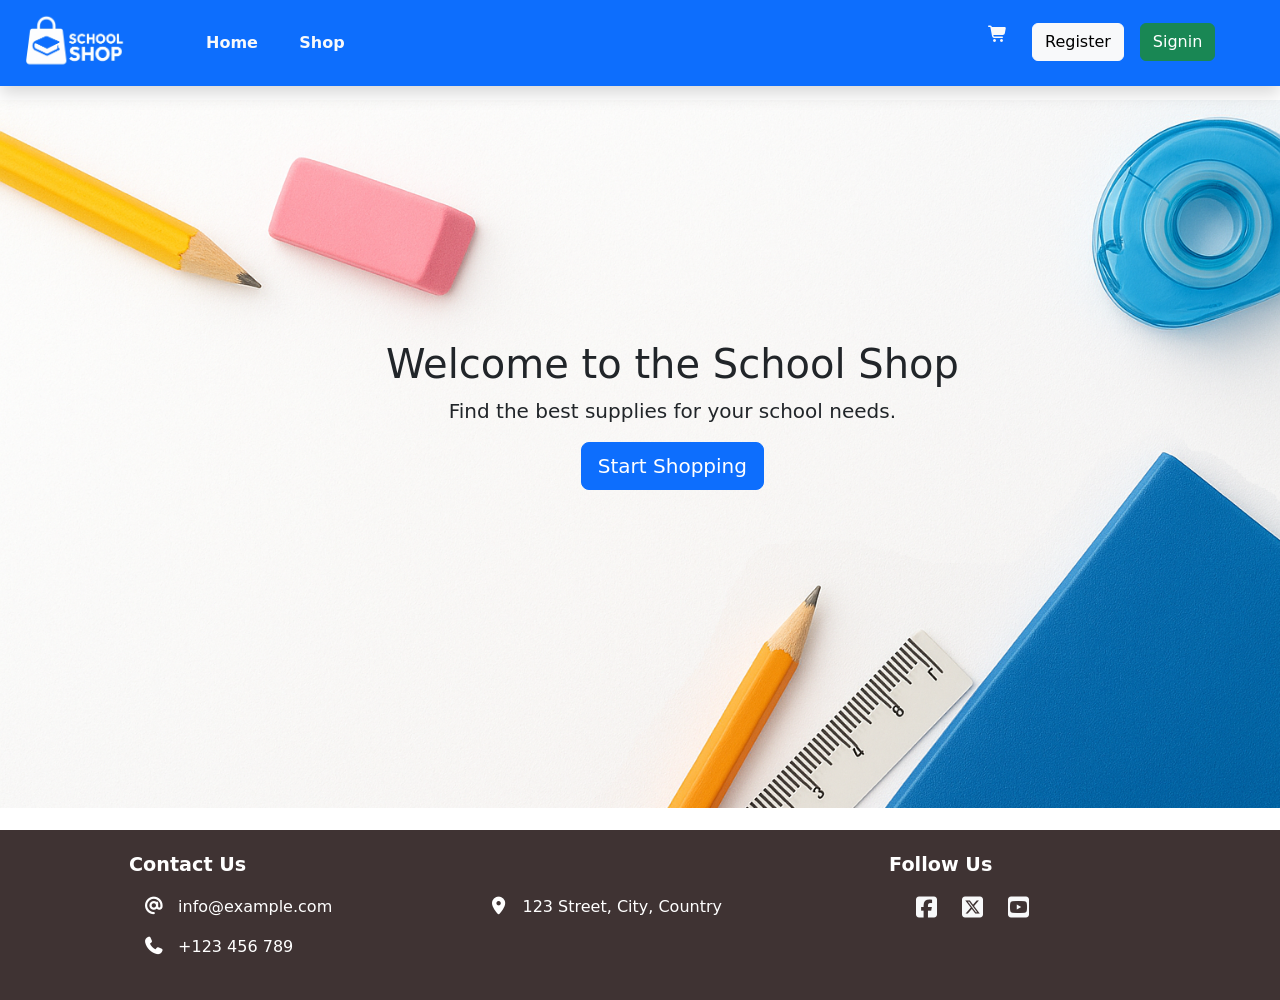
==== commit 2d6839d1: "Auto-generated commit" ====
--- a/index.html
+++ b/index.html
@@ -3,11 +3,11 @@
 <head>
   <meta charset="utf-8">
   <title>SchoolStore</title>
-  <base href="/schoolshop/">
+  <base href="../">
   <meta name="viewport" content="width=device-width, initial-scale=1">
   <link rel="icon" type="image/x-icon" href="/src/assets/img/Logo.jpeg">
 <style>html,body{height:100%;margin:100px 0 0}:root{--fa-family-brands:"Font Awesome 7 Brands";--fa-font-brands:normal 400 1em/1 var(--fa-family-brands)}:root{--fa-family-classic:"Font Awesome 7 Free";--fa-font-regular:normal 400 1em/1 var(--fa-family-classic);--fa-style-family-classic:var(--fa-family-classic)}:root{--fa-family-classic:"Font Awesome 7 Free";--fa-font-solid:normal 900 1em/1 var(--fa-family-classic);--fa-style-family-classic:var(--fa-family-classic)}:root{--bs-blue:#0d6efd;--bs-indigo:#6610f2;--bs-purple:#6f42c1;--bs-pink:#d63384;--bs-red:#dc3545;--bs-orange:#fd7e14;--bs-yellow:#ffc107;--bs-green:#198754;--bs-teal:#20c997;--bs-cyan:#0dcaf0;--bs-black:#000;--bs-white:#fff;--bs-gray:#6c757d;--bs-gray-dark:#343a40;--bs-gray-100:#f8f9fa;--bs-gray-200:#e9ecef;--bs-gray-300:#dee2e6;--bs-gray-400:#ced4da;--bs-gray-500:#adb5bd;--bs-gray-600:#6c757d;--bs-gray-700:#495057;--bs-gray-800:#343a40;--bs-gray-900:#212529;--bs-primary:#0d6efd;--bs-secondary:#6c757d;--bs-success:#198754;--bs-info:#0dcaf0;--bs-warning:#ffc107;--bs-danger:#dc3545;--bs-light:#f8f9fa;--bs-dark:#212529;--bs-primary-rgb:13,110,253;--bs-secondary-rgb:108,117,125;--bs-success-rgb:25,135,84;--bs-info-rgb:13,202,240;--bs-warning-rgb:255,193,7;--bs-danger-rgb:220,53,69;--bs-light-rgb:248,249,250;--bs-dark-rgb:33,37,41;--bs-primary-text-emphasis:#052c65;--bs-secondary-text-emphasis:#2b2f32;--bs-success-text-emphasis:#0a3622;--bs-info-text-emphasis:#055160;--bs-warning-text-emphasis:#664d03;--bs-danger-text-emphasis:#58151c;--bs-light-text-emphasis:#495057;--bs-dark-text-emphasis:#495057;--bs-primary-bg-subtle:#cfe2ff;--bs-secondary-bg-subtle:#e2e3e5;--bs-success-bg-subtle:#d1e7dd;--bs-info-bg-subtle:#cff4fc;--bs-warning-bg-subtle:#fff3cd;--bs-danger-bg-subtle:#f8d7da;--bs-light-bg-subtle:#fcfcfd;--bs-dark-bg-subtle:#ced4da;--bs-primary-border-subtle:#9ec5fe;--bs-secondary-border-subtle:#c4c8cb;--bs-success-border-subtle:#a3cfbb;--bs-info-border-subtle:#9eeaf9;--bs-warning-border-subtle:#ffe69c;--bs-danger-border-subtle:#f1aeb5;--bs-light-border-subtle:#e9ecef;--bs-dark-border-subtle:#adb5bd;--bs-white-rgb:255,255,255;--bs-black-rgb:0,0,0;--bs-font-sans-serif:system-ui,-apple-system,"Segoe UI",Roboto,"Helvetica Neue","Noto Sans","Liberation Sans",Arial,sans-serif,"Apple Color Emoji","Segoe UI Emoji","Segoe UI Symbol","Noto Color Emoji";--bs-font-monospace:SFMono-Regular,Menlo,Monaco,Consolas,"Liberation Mono","Courier New",monospace;--bs-gradient:linear-gradient(180deg, rgba(255, 255, 255, .15), rgba(255, 255, 255, 0));--bs-body-font-family:var(--bs-font-sans-serif);--bs-body-font-size:1rem;--bs-body-font-weight:400;--bs-body-line-height:1.5;--bs-body-color:#212529;--bs-body-color-rgb:33,37,41;--bs-body-bg:#fff;--bs-body-bg-rgb:255,255,255;--bs-emphasis-color:#000;--bs-emphasis-color-rgb:0,0,0;--bs-secondary-color:rgba(33, 37, 41, .75);--bs-secondary-color-rgb:33,37,41;--bs-secondary-bg:#e9ecef;--bs-secondary-bg-rgb:233,236,239;--bs-tertiary-color:rgba(33, 37, 41, .5);--bs-tertiary-color-rgb:33,37,41;--bs-tertiary-bg:#f8f9fa;--bs-tertiary-bg-rgb:248,249,250;--bs-heading-color:inherit;--bs-link-color:#0d6efd;--bs-link-color-rgb:13,110,253;--bs-link-decoration:underline;--bs-link-hover-color:#0a58ca;--bs-link-hover-color-rgb:10,88,202;--bs-code-color:#d63384;--bs-highlight-color:#212529;--bs-highlight-bg:#fff3cd;--bs-border-width:1px;--bs-border-style:solid;--bs-border-color:#dee2e6;--bs-border-color-translucent:rgba(0, 0, 0, .175);--bs-border-radius:.375rem;--bs-border-radius-sm:.25rem;--bs-border-radius-lg:.5rem;--bs-border-radius-xl:1rem;--bs-border-radius-xxl:2rem;--bs-border-radius-2xl:var(--bs-border-radius-xxl);--bs-border-radius-pill:50rem;--bs-box-shadow:0 .5rem 1rem rgba(0, 0, 0, .15);--bs-box-shadow-sm:0 .125rem .25rem rgba(0, 0, 0, .075);--bs-box-shadow-lg:0 1rem 3rem rgba(0, 0, 0, .175);--bs-box-shadow-inset:inset 0 1px 2px rgba(0, 0, 0, .075);--bs-focus-ring-width:.25rem;--bs-focus-ring-opacity:.25;--bs-focus-ring-color:rgba(13, 110, 253, .25);--bs-form-valid-color:#198754;--bs-form-valid-border-color:#198754;--bs-form-invalid-color:#dc3545;--bs-form-invalid-border-color:#dc3545}*,:after,:before{box-sizing:border-box}@media (prefers-reduced-motion:no-preference){:root{scroll-behavior:smooth}}body{margin:0;font-family:var(--bs-body-font-family);font-size:var(--bs-body-font-size);font-weight:var(--bs-body-font-weight);line-height:var(--bs-body-line-height);color:var(--bs-body-color);text-align:var(--bs-body-text-align);background-color:var(--bs-body-bg);-webkit-text-size-adjust:100%;-webkit-tap-highlight-color:transparent}:root{--bs-breakpoint-xs:0;--bs-breakpoint-sm:576px;--bs-breakpoint-md:768px;--bs-breakpoint-lg:992px;--bs-breakpoint-xl:1200px;--bs-breakpoint-xxl:1400px}:root{--bs-btn-close-filter: }:root{--bs-carousel-indicator-active-bg:#fff;--bs-carousel-caption-color:#fff;--bs-carousel-control-icon-filter: }</style><link rel="stylesheet" href="styles-7XN7HI5Y.css" media="print" onload="this.media='all'"><noscript><link rel="stylesheet" href="styles-7XN7HI5Y.css"></noscript></head>
 <body>
   <app-root></app-root>
-<script src="polyfills-B6TNHZQ6.js" type="module"></script><script src="scripts-WL2QHKC5.js" defer></script><script src="main-ZJGRW3SM.js" type="module"></script></body>
+<script src="polyfills-B6TNHZQ6.js" type="module"></script><script src="scripts-WL2QHKC5.js" defer></script><script src="main-IHNIPC5W.js" type="module"></script></body>
 </html>
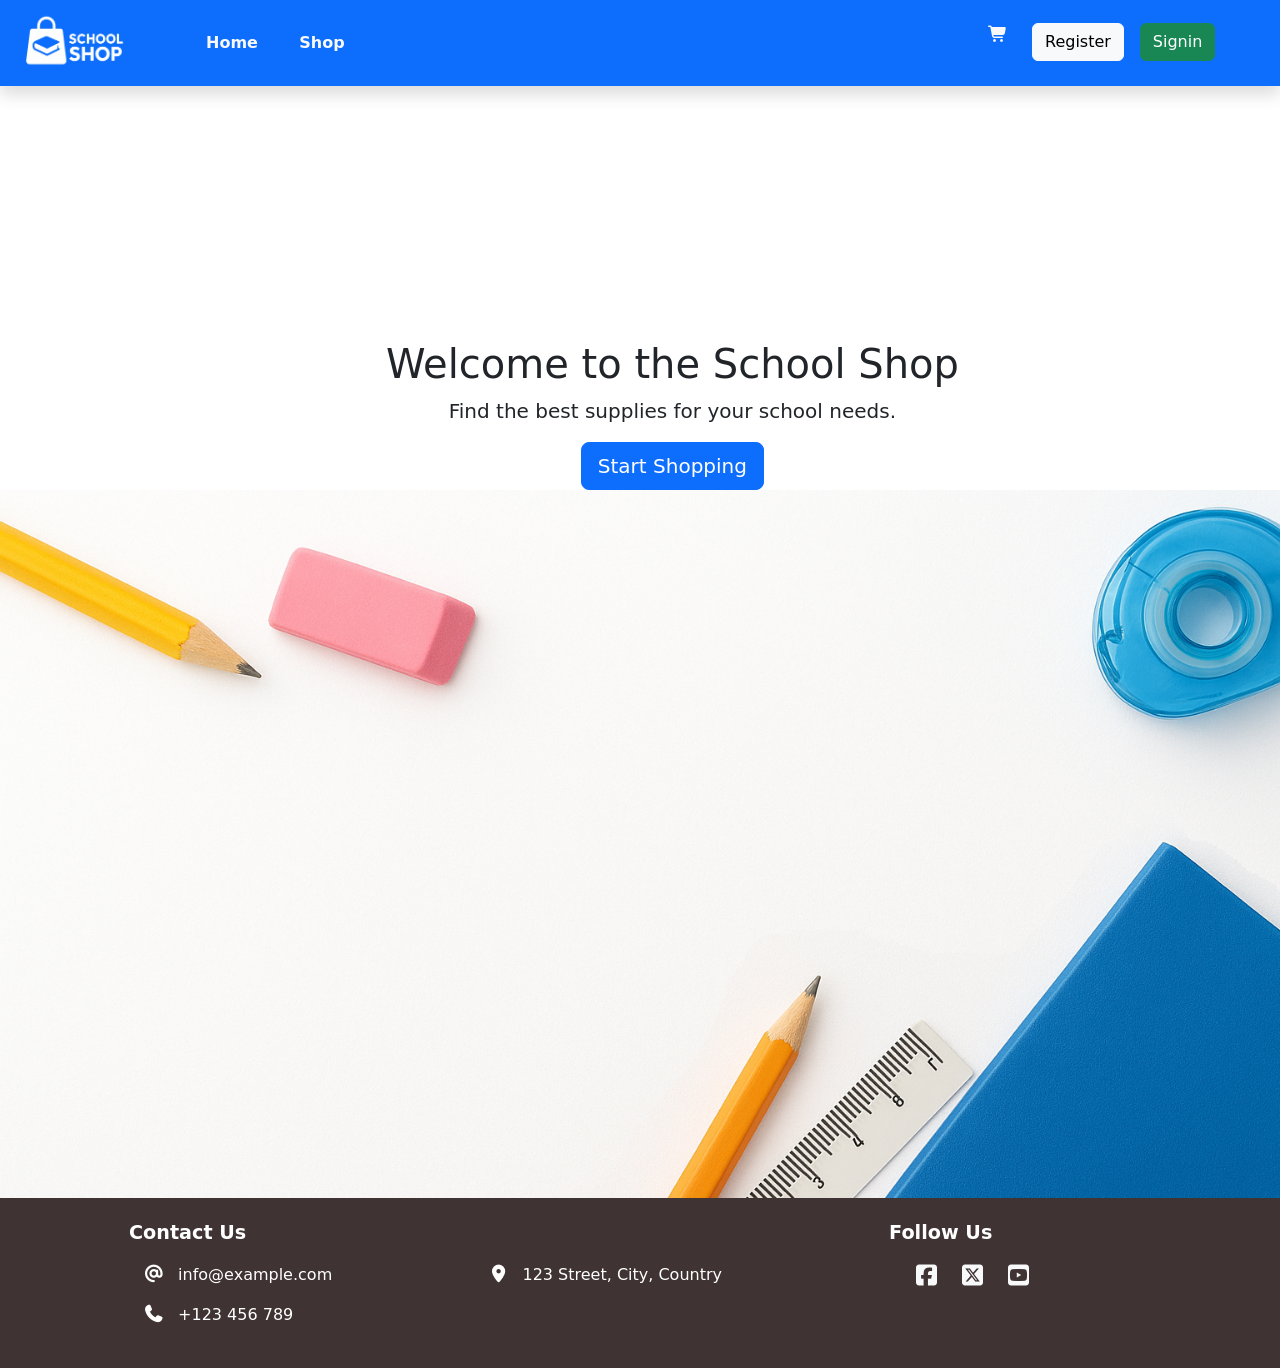
==== commit da3b3aec: "Auto-generated commit" ====
--- a/index.html
+++ b/index.html
@@ -9,5 +9,5 @@
 <style>html,body{height:100%;margin:100px 0 0}:root{--fa-family-brands:"Font Awesome 7 Brands";--fa-font-brands:normal 400 1em/1 var(--fa-family-brands)}:root{--fa-family-classic:"Font Awesome 7 Free";--fa-font-regular:normal 400 1em/1 var(--fa-family-classic);--fa-style-family-classic:var(--fa-family-classic)}:root{--fa-family-classic:"Font Awesome 7 Free";--fa-font-solid:normal 900 1em/1 var(--fa-family-classic);--fa-style-family-classic:var(--fa-family-classic)}:root{--bs-blue:#0d6efd;--bs-indigo:#6610f2;--bs-purple:#6f42c1;--bs-pink:#d63384;--bs-red:#dc3545;--bs-orange:#fd7e14;--bs-yellow:#ffc107;--bs-green:#198754;--bs-teal:#20c997;--bs-cyan:#0dcaf0;--bs-black:#000;--bs-white:#fff;--bs-gray:#6c757d;--bs-gray-dark:#343a40;--bs-gray-100:#f8f9fa;--bs-gray-200:#e9ecef;--bs-gray-300:#dee2e6;--bs-gray-400:#ced4da;--bs-gray-500:#adb5bd;--bs-gray-600:#6c757d;--bs-gray-700:#495057;--bs-gray-800:#343a40;--bs-gray-900:#212529;--bs-primary:#0d6efd;--bs-secondary:#6c757d;--bs-success:#198754;--bs-info:#0dcaf0;--bs-warning:#ffc107;--bs-danger:#dc3545;--bs-light:#f8f9fa;--bs-dark:#212529;--bs-primary-rgb:13,110,253;--bs-secondary-rgb:108,117,125;--bs-success-rgb:25,135,84;--bs-info-rgb:13,202,240;--bs-warning-rgb:255,193,7;--bs-danger-rgb:220,53,69;--bs-light-rgb:248,249,250;--bs-dark-rgb:33,37,41;--bs-primary-text-emphasis:#052c65;--bs-secondary-text-emphasis:#2b2f32;--bs-success-text-emphasis:#0a3622;--bs-info-text-emphasis:#055160;--bs-warning-text-emphasis:#664d03;--bs-danger-text-emphasis:#58151c;--bs-light-text-emphasis:#495057;--bs-dark-text-emphasis:#495057;--bs-primary-bg-subtle:#cfe2ff;--bs-secondary-bg-subtle:#e2e3e5;--bs-success-bg-subtle:#d1e7dd;--bs-info-bg-subtle:#cff4fc;--bs-warning-bg-subtle:#fff3cd;--bs-danger-bg-subtle:#f8d7da;--bs-light-bg-subtle:#fcfcfd;--bs-dark-bg-subtle:#ced4da;--bs-primary-border-subtle:#9ec5fe;--bs-secondary-border-subtle:#c4c8cb;--bs-success-border-subtle:#a3cfbb;--bs-info-border-subtle:#9eeaf9;--bs-warning-border-subtle:#ffe69c;--bs-danger-border-subtle:#f1aeb5;--bs-light-border-subtle:#e9ecef;--bs-dark-border-subtle:#adb5bd;--bs-white-rgb:255,255,255;--bs-black-rgb:0,0,0;--bs-font-sans-serif:system-ui,-apple-system,"Segoe UI",Roboto,"Helvetica Neue","Noto Sans","Liberation Sans",Arial,sans-serif,"Apple Color Emoji","Segoe UI Emoji","Segoe UI Symbol","Noto Color Emoji";--bs-font-monospace:SFMono-Regular,Menlo,Monaco,Consolas,"Liberation Mono","Courier New",monospace;--bs-gradient:linear-gradient(180deg, rgba(255, 255, 255, .15), rgba(255, 255, 255, 0));--bs-body-font-family:var(--bs-font-sans-serif);--bs-body-font-size:1rem;--bs-body-font-weight:400;--bs-body-line-height:1.5;--bs-body-color:#212529;--bs-body-color-rgb:33,37,41;--bs-body-bg:#fff;--bs-body-bg-rgb:255,255,255;--bs-emphasis-color:#000;--bs-emphasis-color-rgb:0,0,0;--bs-secondary-color:rgba(33, 37, 41, .75);--bs-secondary-color-rgb:33,37,41;--bs-secondary-bg:#e9ecef;--bs-secondary-bg-rgb:233,236,239;--bs-tertiary-color:rgba(33, 37, 41, .5);--bs-tertiary-color-rgb:33,37,41;--bs-tertiary-bg:#f8f9fa;--bs-tertiary-bg-rgb:248,249,250;--bs-heading-color:inherit;--bs-link-color:#0d6efd;--bs-link-color-rgb:13,110,253;--bs-link-decoration:underline;--bs-link-hover-color:#0a58ca;--bs-link-hover-color-rgb:10,88,202;--bs-code-color:#d63384;--bs-highlight-color:#212529;--bs-highlight-bg:#fff3cd;--bs-border-width:1px;--bs-border-style:solid;--bs-border-color:#dee2e6;--bs-border-color-translucent:rgba(0, 0, 0, .175);--bs-border-radius:.375rem;--bs-border-radius-sm:.25rem;--bs-border-radius-lg:.5rem;--bs-border-radius-xl:1rem;--bs-border-radius-xxl:2rem;--bs-border-radius-2xl:var(--bs-border-radius-xxl);--bs-border-radius-pill:50rem;--bs-box-shadow:0 .5rem 1rem rgba(0, 0, 0, .15);--bs-box-shadow-sm:0 .125rem .25rem rgba(0, 0, 0, .075);--bs-box-shadow-lg:0 1rem 3rem rgba(0, 0, 0, .175);--bs-box-shadow-inset:inset 0 1px 2px rgba(0, 0, 0, .075);--bs-focus-ring-width:.25rem;--bs-focus-ring-opacity:.25;--bs-focus-ring-color:rgba(13, 110, 253, .25);--bs-form-valid-color:#198754;--bs-form-valid-border-color:#198754;--bs-form-invalid-color:#dc3545;--bs-form-invalid-border-color:#dc3545}*,:after,:before{box-sizing:border-box}@media (prefers-reduced-motion:no-preference){:root{scroll-behavior:smooth}}body{margin:0;font-family:var(--bs-body-font-family);font-size:var(--bs-body-font-size);font-weight:var(--bs-body-font-weight);line-height:var(--bs-body-line-height);color:var(--bs-body-color);text-align:var(--bs-body-text-align);background-color:var(--bs-body-bg);-webkit-text-size-adjust:100%;-webkit-tap-highlight-color:transparent}:root{--bs-breakpoint-xs:0;--bs-breakpoint-sm:576px;--bs-breakpoint-md:768px;--bs-breakpoint-lg:992px;--bs-breakpoint-xl:1200px;--bs-breakpoint-xxl:1400px}:root{--bs-btn-close-filter: }:root{--bs-carousel-indicator-active-bg:#fff;--bs-carousel-caption-color:#fff;--bs-carousel-control-icon-filter: }</style><link rel="stylesheet" href="styles-7XN7HI5Y.css" media="print" onload="this.media='all'"><noscript><link rel="stylesheet" href="styles-7XN7HI5Y.css"></noscript></head>
 <body>
   <app-root></app-root>
-<script src="polyfills-B6TNHZQ6.js" type="module"></script><script src="scripts-WL2QHKC5.js" defer></script><script src="main-IHNIPC5W.js" type="module"></script></body>
+<script src="polyfills-B6TNHZQ6.js" type="module"></script><script src="scripts-WL2QHKC5.js" defer></script><script src="main-7C4XMFWP.js" type="module"></script></body>
 </html>
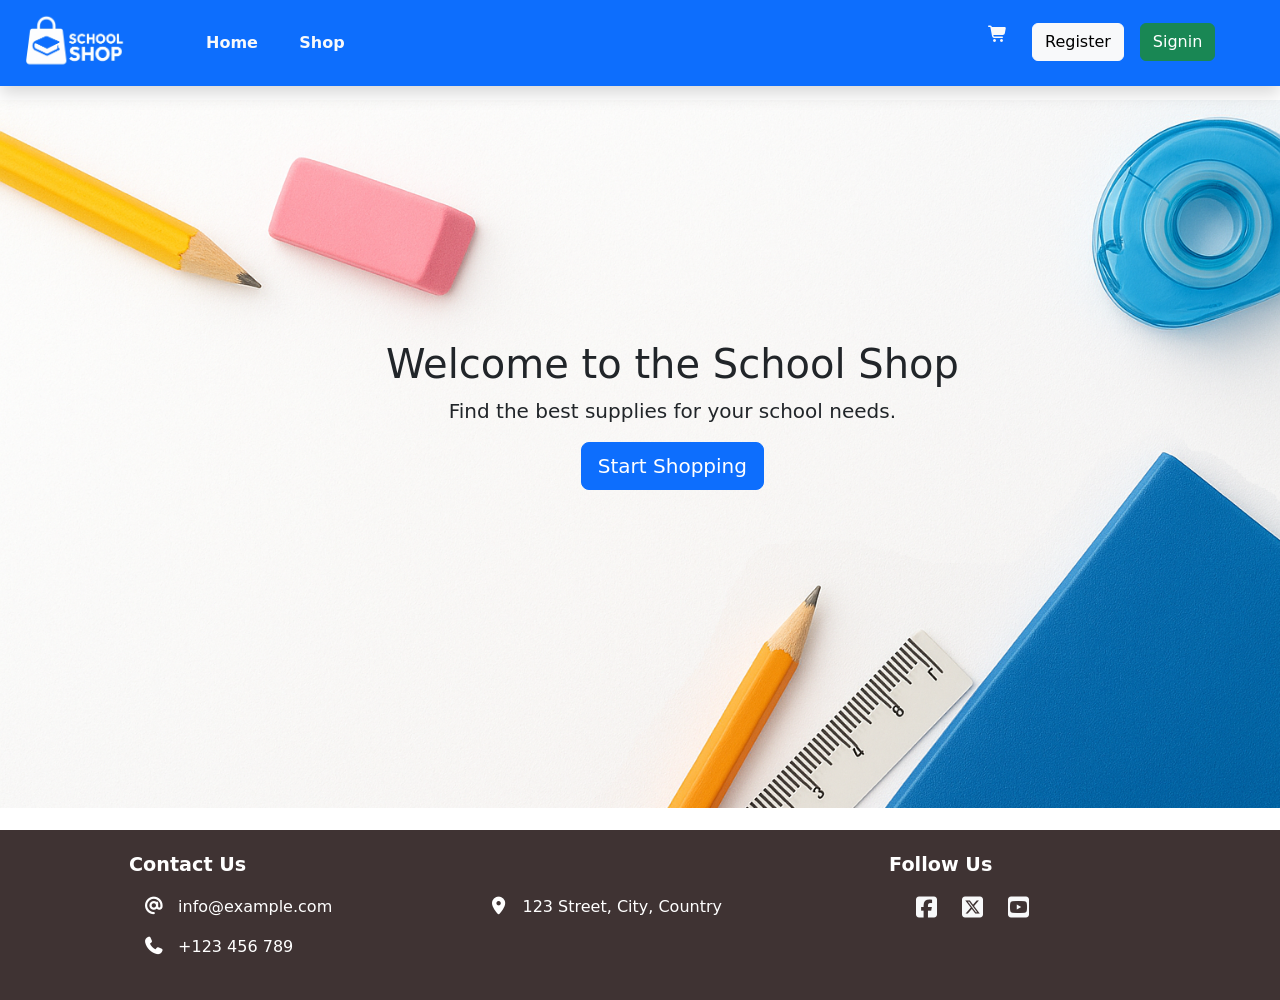
==== commit 3c99c847: "Auto-generated commit" ====
--- a/index.html
+++ b/index.html
@@ -9,5 +9,5 @@
 <style>html,body{height:100%;margin:100px 0 0}:root{--fa-family-brands:"Font Awesome 7 Brands";--fa-font-brands:normal 400 1em/1 var(--fa-family-brands)}:root{--fa-family-classic:"Font Awesome 7 Free";--fa-font-regular:normal 400 1em/1 var(--fa-family-classic);--fa-style-family-classic:var(--fa-family-classic)}:root{--fa-family-classic:"Font Awesome 7 Free";--fa-font-solid:normal 900 1em/1 var(--fa-family-classic);--fa-style-family-classic:var(--fa-family-classic)}:root{--bs-blue:#0d6efd;--bs-indigo:#6610f2;--bs-purple:#6f42c1;--bs-pink:#d63384;--bs-red:#dc3545;--bs-orange:#fd7e14;--bs-yellow:#ffc107;--bs-green:#198754;--bs-teal:#20c997;--bs-cyan:#0dcaf0;--bs-black:#000;--bs-white:#fff;--bs-gray:#6c757d;--bs-gray-dark:#343a40;--bs-gray-100:#f8f9fa;--bs-gray-200:#e9ecef;--bs-gray-300:#dee2e6;--bs-gray-400:#ced4da;--bs-gray-500:#adb5bd;--bs-gray-600:#6c757d;--bs-gray-700:#495057;--bs-gray-800:#343a40;--bs-gray-900:#212529;--bs-primary:#0d6efd;--bs-secondary:#6c757d;--bs-success:#198754;--bs-info:#0dcaf0;--bs-warning:#ffc107;--bs-danger:#dc3545;--bs-light:#f8f9fa;--bs-dark:#212529;--bs-primary-rgb:13,110,253;--bs-secondary-rgb:108,117,125;--bs-success-rgb:25,135,84;--bs-info-rgb:13,202,240;--bs-warning-rgb:255,193,7;--bs-danger-rgb:220,53,69;--bs-light-rgb:248,249,250;--bs-dark-rgb:33,37,41;--bs-primary-text-emphasis:#052c65;--bs-secondary-text-emphasis:#2b2f32;--bs-success-text-emphasis:#0a3622;--bs-info-text-emphasis:#055160;--bs-warning-text-emphasis:#664d03;--bs-danger-text-emphasis:#58151c;--bs-light-text-emphasis:#495057;--bs-dark-text-emphasis:#495057;--bs-primary-bg-subtle:#cfe2ff;--bs-secondary-bg-subtle:#e2e3e5;--bs-success-bg-subtle:#d1e7dd;--bs-info-bg-subtle:#cff4fc;--bs-warning-bg-subtle:#fff3cd;--bs-danger-bg-subtle:#f8d7da;--bs-light-bg-subtle:#fcfcfd;--bs-dark-bg-subtle:#ced4da;--bs-primary-border-subtle:#9ec5fe;--bs-secondary-border-subtle:#c4c8cb;--bs-success-border-subtle:#a3cfbb;--bs-info-border-subtle:#9eeaf9;--bs-warning-border-subtle:#ffe69c;--bs-danger-border-subtle:#f1aeb5;--bs-light-border-subtle:#e9ecef;--bs-dark-border-subtle:#adb5bd;--bs-white-rgb:255,255,255;--bs-black-rgb:0,0,0;--bs-font-sans-serif:system-ui,-apple-system,"Segoe UI",Roboto,"Helvetica Neue","Noto Sans","Liberation Sans",Arial,sans-serif,"Apple Color Emoji","Segoe UI Emoji","Segoe UI Symbol","Noto Color Emoji";--bs-font-monospace:SFMono-Regular,Menlo,Monaco,Consolas,"Liberation Mono","Courier New",monospace;--bs-gradient:linear-gradient(180deg, rgba(255, 255, 255, .15), rgba(255, 255, 255, 0));--bs-body-font-family:var(--bs-font-sans-serif);--bs-body-font-size:1rem;--bs-body-font-weight:400;--bs-body-line-height:1.5;--bs-body-color:#212529;--bs-body-color-rgb:33,37,41;--bs-body-bg:#fff;--bs-body-bg-rgb:255,255,255;--bs-emphasis-color:#000;--bs-emphasis-color-rgb:0,0,0;--bs-secondary-color:rgba(33, 37, 41, .75);--bs-secondary-color-rgb:33,37,41;--bs-secondary-bg:#e9ecef;--bs-secondary-bg-rgb:233,236,239;--bs-tertiary-color:rgba(33, 37, 41, .5);--bs-tertiary-color-rgb:33,37,41;--bs-tertiary-bg:#f8f9fa;--bs-tertiary-bg-rgb:248,249,250;--bs-heading-color:inherit;--bs-link-color:#0d6efd;--bs-link-color-rgb:13,110,253;--bs-link-decoration:underline;--bs-link-hover-color:#0a58ca;--bs-link-hover-color-rgb:10,88,202;--bs-code-color:#d63384;--bs-highlight-color:#212529;--bs-highlight-bg:#fff3cd;--bs-border-width:1px;--bs-border-style:solid;--bs-border-color:#dee2e6;--bs-border-color-translucent:rgba(0, 0, 0, .175);--bs-border-radius:.375rem;--bs-border-radius-sm:.25rem;--bs-border-radius-lg:.5rem;--bs-border-radius-xl:1rem;--bs-border-radius-xxl:2rem;--bs-border-radius-2xl:var(--bs-border-radius-xxl);--bs-border-radius-pill:50rem;--bs-box-shadow:0 .5rem 1rem rgba(0, 0, 0, .15);--bs-box-shadow-sm:0 .125rem .25rem rgba(0, 0, 0, .075);--bs-box-shadow-lg:0 1rem 3rem rgba(0, 0, 0, .175);--bs-box-shadow-inset:inset 0 1px 2px rgba(0, 0, 0, .075);--bs-focus-ring-width:.25rem;--bs-focus-ring-opacity:.25;--bs-focus-ring-color:rgba(13, 110, 253, .25);--bs-form-valid-color:#198754;--bs-form-valid-border-color:#198754;--bs-form-invalid-color:#dc3545;--bs-form-invalid-border-color:#dc3545}*,:after,:before{box-sizing:border-box}@media (prefers-reduced-motion:no-preference){:root{scroll-behavior:smooth}}body{margin:0;font-family:var(--bs-body-font-family);font-size:var(--bs-body-font-size);font-weight:var(--bs-body-font-weight);line-height:var(--bs-body-line-height);color:var(--bs-body-color);text-align:var(--bs-body-text-align);background-color:var(--bs-body-bg);-webkit-text-size-adjust:100%;-webkit-tap-highlight-color:transparent}:root{--bs-breakpoint-xs:0;--bs-breakpoint-sm:576px;--bs-breakpoint-md:768px;--bs-breakpoint-lg:992px;--bs-breakpoint-xl:1200px;--bs-breakpoint-xxl:1400px}:root{--bs-btn-close-filter: }:root{--bs-carousel-indicator-active-bg:#fff;--bs-carousel-caption-color:#fff;--bs-carousel-control-icon-filter: }</style><link rel="stylesheet" href="styles-7XN7HI5Y.css" media="print" onload="this.media='all'"><noscript><link rel="stylesheet" href="styles-7XN7HI5Y.css"></noscript></head>
 <body>
   <app-root></app-root>
-<script src="polyfills-B6TNHZQ6.js" type="module"></script><script src="scripts-WL2QHKC5.js" defer></script><script src="main-7C4XMFWP.js" type="module"></script></body>
+<script src="polyfills-B6TNHZQ6.js" type="module"></script><script src="scripts-WL2QHKC5.js" defer></script><script src="main-ZJGRW3SM.js" type="module"></script></body>
 </html>
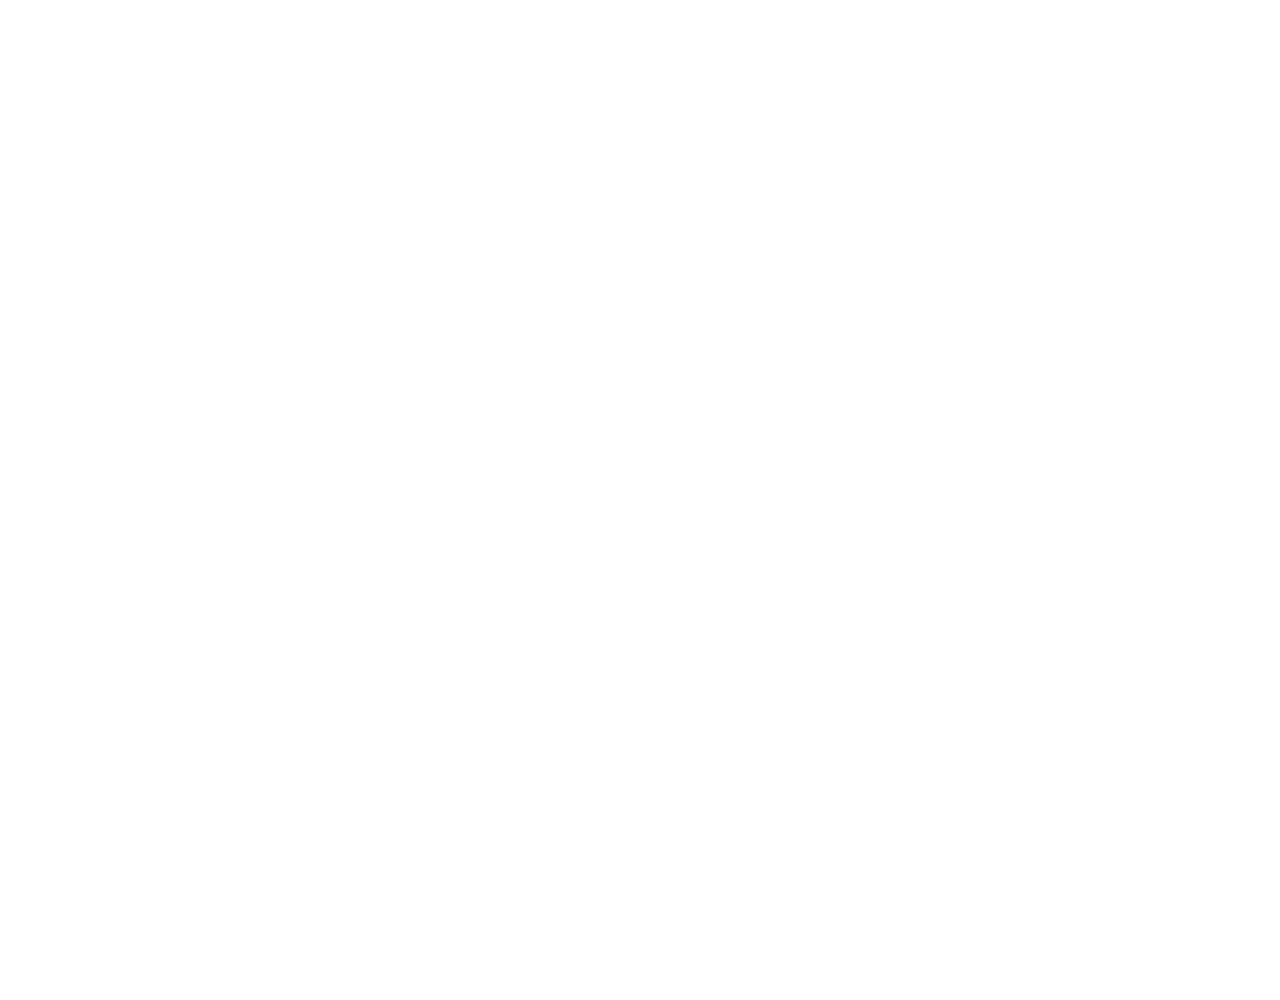
==== commit 50344c50: "Auto-generated commit" ====
--- a/index.html
+++ b/index.html
@@ -3,7 +3,7 @@
 <head>
   <meta charset="utf-8">
   <title>SchoolStore</title>
-  <base href="../">
+  <base href="/schoolshop/">
   <meta name="viewport" content="width=device-width, initial-scale=1">
   <link rel="icon" type="image/x-icon" href="/src/assets/img/Logo.jpeg">
 <style>html,body{height:100%;margin:100px 0 0}:root{--fa-family-brands:"Font Awesome 7 Brands";--fa-font-brands:normal 400 1em/1 var(--fa-family-brands)}:root{--fa-family-classic:"Font Awesome 7 Free";--fa-font-regular:normal 400 1em/1 var(--fa-family-classic);--fa-style-family-classic:var(--fa-family-classic)}:root{--fa-family-classic:"Font Awesome 7 Free";--fa-font-solid:normal 900 1em/1 var(--fa-family-classic);--fa-style-family-classic:var(--fa-family-classic)}:root{--bs-blue:#0d6efd;--bs-indigo:#6610f2;--bs-purple:#6f42c1;--bs-pink:#d63384;--bs-red:#dc3545;--bs-orange:#fd7e14;--bs-yellow:#ffc107;--bs-green:#198754;--bs-teal:#20c997;--bs-cyan:#0dcaf0;--bs-black:#000;--bs-white:#fff;--bs-gray:#6c757d;--bs-gray-dark:#343a40;--bs-gray-100:#f8f9fa;--bs-gray-200:#e9ecef;--bs-gray-300:#dee2e6;--bs-gray-400:#ced4da;--bs-gray-500:#adb5bd;--bs-gray-600:#6c757d;--bs-gray-700:#495057;--bs-gray-800:#343a40;--bs-gray-900:#212529;--bs-primary:#0d6efd;--bs-secondary:#6c757d;--bs-success:#198754;--bs-info:#0dcaf0;--bs-warning:#ffc107;--bs-danger:#dc3545;--bs-light:#f8f9fa;--bs-dark:#212529;--bs-primary-rgb:13,110,253;--bs-secondary-rgb:108,117,125;--bs-success-rgb:25,135,84;--bs-info-rgb:13,202,240;--bs-warning-rgb:255,193,7;--bs-danger-rgb:220,53,69;--bs-light-rgb:248,249,250;--bs-dark-rgb:33,37,41;--bs-primary-text-emphasis:#052c65;--bs-secondary-text-emphasis:#2b2f32;--bs-success-text-emphasis:#0a3622;--bs-info-text-emphasis:#055160;--bs-warning-text-emphasis:#664d03;--bs-danger-text-emphasis:#58151c;--bs-light-text-emphasis:#495057;--bs-dark-text-emphasis:#495057;--bs-primary-bg-subtle:#cfe2ff;--bs-secondary-bg-subtle:#e2e3e5;--bs-success-bg-subtle:#d1e7dd;--bs-info-bg-subtle:#cff4fc;--bs-warning-bg-subtle:#fff3cd;--bs-danger-bg-subtle:#f8d7da;--bs-light-bg-subtle:#fcfcfd;--bs-dark-bg-subtle:#ced4da;--bs-primary-border-subtle:#9ec5fe;--bs-secondary-border-subtle:#c4c8cb;--bs-success-border-subtle:#a3cfbb;--bs-info-border-subtle:#9eeaf9;--bs-warning-border-subtle:#ffe69c;--bs-danger-border-subtle:#f1aeb5;--bs-light-border-subtle:#e9ecef;--bs-dark-border-subtle:#adb5bd;--bs-white-rgb:255,255,255;--bs-black-rgb:0,0,0;--bs-font-sans-serif:system-ui,-apple-system,"Segoe UI",Roboto,"Helvetica Neue","Noto Sans","Liberation Sans",Arial,sans-serif,"Apple Color Emoji","Segoe UI Emoji","Segoe UI Symbol","Noto Color Emoji";--bs-font-monospace:SFMono-Regular,Menlo,Monaco,Consolas,"Liberation Mono","Courier New",monospace;--bs-gradient:linear-gradient(180deg, rgba(255, 255, 255, .15), rgba(255, 255, 255, 0));--bs-body-font-family:var(--bs-font-sans-serif);--bs-body-font-size:1rem;--bs-body-font-weight:400;--bs-body-line-height:1.5;--bs-body-color:#212529;--bs-body-color-rgb:33,37,41;--bs-body-bg:#fff;--bs-body-bg-rgb:255,255,255;--bs-emphasis-color:#000;--bs-emphasis-color-rgb:0,0,0;--bs-secondary-color:rgba(33, 37, 41, .75);--bs-secondary-color-rgb:33,37,41;--bs-secondary-bg:#e9ecef;--bs-secondary-bg-rgb:233,236,239;--bs-tertiary-color:rgba(33, 37, 41, .5);--bs-tertiary-color-rgb:33,37,41;--bs-tertiary-bg:#f8f9fa;--bs-tertiary-bg-rgb:248,249,250;--bs-heading-color:inherit;--bs-link-color:#0d6efd;--bs-link-color-rgb:13,110,253;--bs-link-decoration:underline;--bs-link-hover-color:#0a58ca;--bs-link-hover-color-rgb:10,88,202;--bs-code-color:#d63384;--bs-highlight-color:#212529;--bs-highlight-bg:#fff3cd;--bs-border-width:1px;--bs-border-style:solid;--bs-border-color:#dee2e6;--bs-border-color-translucent:rgba(0, 0, 0, .175);--bs-border-radius:.375rem;--bs-border-radius-sm:.25rem;--bs-border-radius-lg:.5rem;--bs-border-radius-xl:1rem;--bs-border-radius-xxl:2rem;--bs-border-radius-2xl:var(--bs-border-radius-xxl);--bs-border-radius-pill:50rem;--bs-box-shadow:0 .5rem 1rem rgba(0, 0, 0, .15);--bs-box-shadow-sm:0 .125rem .25rem rgba(0, 0, 0, .075);--bs-box-shadow-lg:0 1rem 3rem rgba(0, 0, 0, .175);--bs-box-shadow-inset:inset 0 1px 2px rgba(0, 0, 0, .075);--bs-focus-ring-width:.25rem;--bs-focus-ring-opacity:.25;--bs-focus-ring-color:rgba(13, 110, 253, .25);--bs-form-valid-color:#198754;--bs-form-valid-border-color:#198754;--bs-form-invalid-color:#dc3545;--bs-form-invalid-border-color:#dc3545}*,:after,:before{box-sizing:border-box}@media (prefers-reduced-motion:no-preference){:root{scroll-behavior:smooth}}body{margin:0;font-family:var(--bs-body-font-family);font-size:var(--bs-body-font-size);font-weight:var(--bs-body-font-weight);line-height:var(--bs-body-line-height);color:var(--bs-body-color);text-align:var(--bs-body-text-align);background-color:var(--bs-body-bg);-webkit-text-size-adjust:100%;-webkit-tap-highlight-color:transparent}:root{--bs-breakpoint-xs:0;--bs-breakpoint-sm:576px;--bs-breakpoint-md:768px;--bs-breakpoint-lg:992px;--bs-breakpoint-xl:1200px;--bs-breakpoint-xxl:1400px}:root{--bs-btn-close-filter: }:root{--bs-carousel-indicator-active-bg:#fff;--bs-carousel-caption-color:#fff;--bs-carousel-control-icon-filter: }</style><link rel="stylesheet" href="styles-7XN7HI5Y.css" media="print" onload="this.media='all'"><noscript><link rel="stylesheet" href="styles-7XN7HI5Y.css"></noscript></head>
